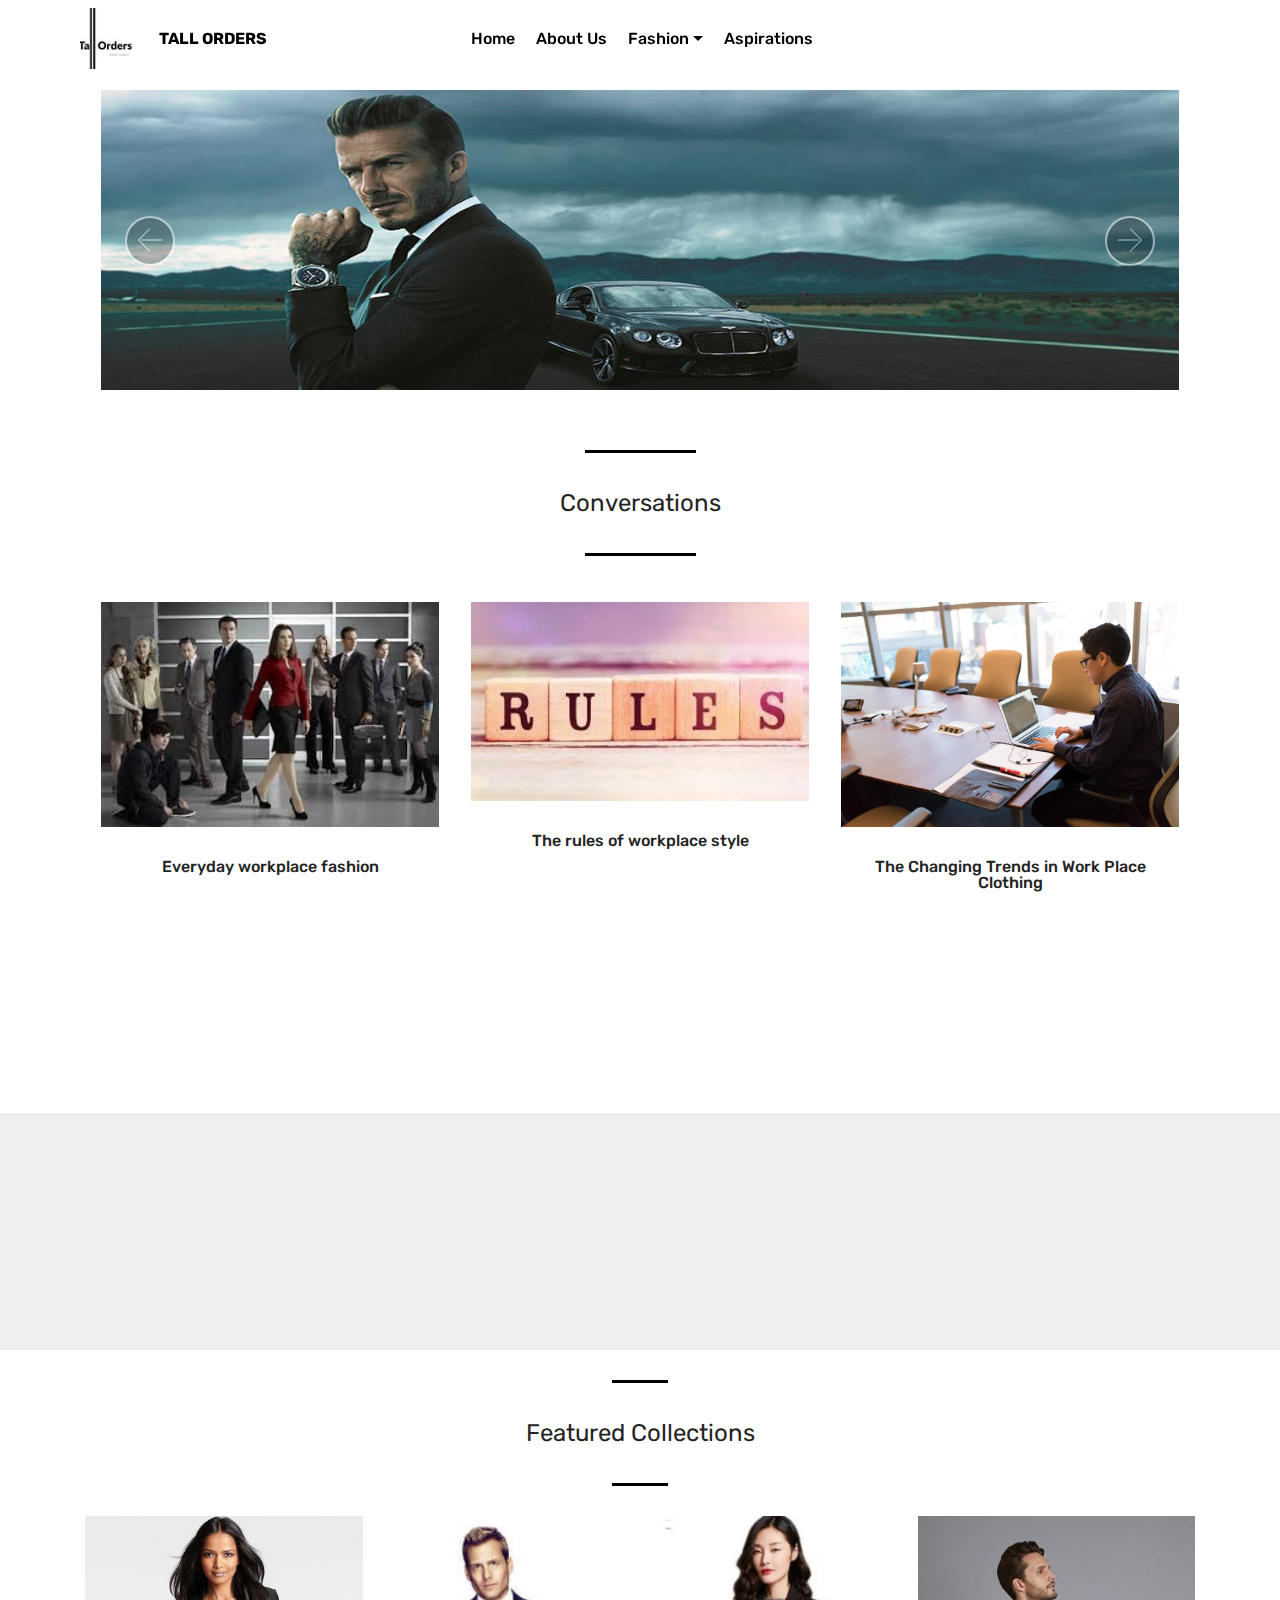
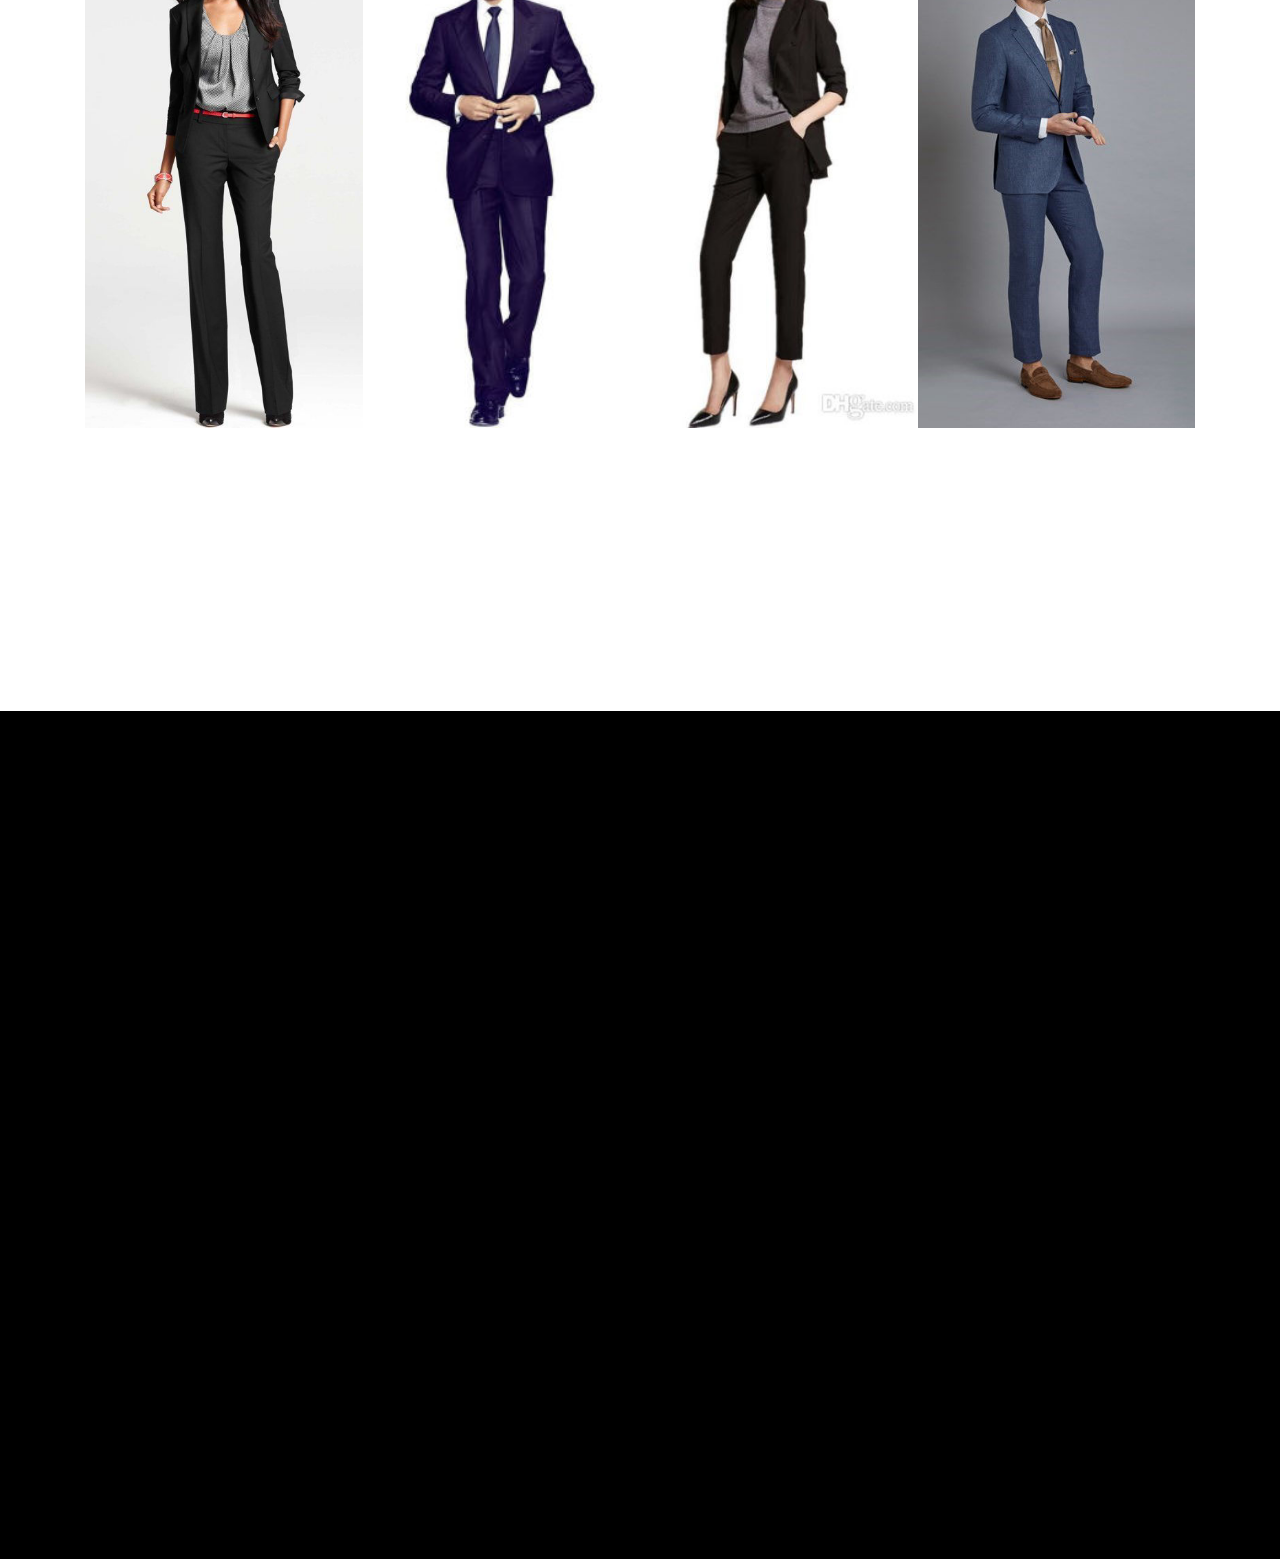
==== index.html @ 71cb971e "create github pages" ====
<!DOCTYPE html>
<html  >
<head>
  <!-- Site made with Mobirise Website Builder v4.11.4, https://mobirise.com -->
  <meta charset="UTF-8">
  <meta http-equiv="X-UA-Compatible" content="IE=edge">
  <meta name="generator" content="Mobirise v4.11.4, mobirise.com">
  <meta name="viewport" content="width=device-width, initial-scale=1, minimum-scale=1">
  <link rel="shortcut icon" href="assets/images/tall-order-logo-96x88.jpeg" type="image/x-icon">
  <meta name="description" content="">
  
  <title>Home</title>
  <link rel="stylesheet" href="assets/web/assets/mobirise-icons/mobirise-icons.css">
  <link rel="stylesheet" href="assets/bootstrap/css/bootstrap.min.css">
  <link rel="stylesheet" href="assets/bootstrap/css/bootstrap-grid.min.css">
  <link rel="stylesheet" href="assets/bootstrap/css/bootstrap-reboot.min.css">
  <link rel="stylesheet" href="assets/animatecss/animate.min.css">
  <link rel="stylesheet" href="assets/tether/tether.min.css">
  <link rel="stylesheet" href="assets/dropdown/css/style.css">
  <link rel="stylesheet" href="assets/socicon/css/styles.css">
  <link rel="stylesheet" href="assets/theme/css/style.css">
  <link rel="preload" as="style" href="assets/mobirise/css/mbr-additional.css"><link rel="stylesheet" href="assets/mobirise/css/mbr-additional.css" type="text/css">
  
  
  
</head>
<body>
  <section class="menu cid-rIKw7yDlgE" once="menu" id="menu2-1">

    

    <nav class="navbar navbar-expand beta-menu navbar-dropdown align-items-center navbar-fixed-top navbar-toggleable-sm bg-color transparent">
        <button class="navbar-toggler navbar-toggler-right" type="button" data-toggle="collapse" data-target="#navbarSupportedContent" aria-controls="navbarSupportedContent" aria-expanded="false" aria-label="Toggle navigation">
            <div class="hamburger">
                <span></span>
                <span></span>
                <span></span>
                <span></span>
            </div>
        </button>
        <div class="menu-logo">
            <div class="navbar-brand">
                <span class="navbar-logo">
                    <a href="#top">
                        <img src="assets/images/tall-order-logo-96x88.jpeg" alt="Mobirise" title="" style="height: 3.8rem;">
                    </a>
                </span>
                <span class="navbar-caption-wrap"><a class="navbar-caption text-black display-4" href="https://mobirise.co">TALL ORDERS &nbsp; &nbsp; &nbsp; &nbsp; &nbsp; &nbsp; &nbsp; &nbsp; &nbsp; &nbsp;</a></span>
            </div>
        </div>
        <div class="collapse navbar-collapse" id="navbarSupportedContent">
            <ul class="navbar-nav nav-dropdown nav-right" data-app-modern-menu="true"><li class="nav-item">
                    <a class="nav-link link text-black display-4" href="#top">Home</a>
                </li><li class="nav-item"><a class="nav-link link text-black display-4" href="page1.html#content9-k">About Us</a></li><li class="nav-item dropdown"><a class="nav-link link text-black dropdown-toggle display-4" href="https://mobirise.co" data-toggle="dropdown-submenu" aria-expanded="false">Fashion</a><div class="dropdown-menu"><a class="text-black dropdown-item display-4" href="page2.html#slider2-p">Fashion - Men</a><a class="text-black dropdown-item display-4" href="page3.html#slider2-t" aria-expanded="false">Fashion - Women</a></div></li><li class="nav-item">
                    <a class="nav-link link text-black display-4" href="page4.html#content9-12">Aspirations</a>
                </li><li class="nav-item"><a class="nav-link link text-black display-4" href="https://mobirise.co">&nbsp; &nbsp; &nbsp; &nbsp; &nbsp; &nbsp; &nbsp; &nbsp; &nbsp; &nbsp; &nbsp; &nbsp; &nbsp; &nbsp; &nbsp; &nbsp; &nbsp; &nbsp; &nbsp; &nbsp; &nbsp; &nbsp; &nbsp; &nbsp; &nbsp; &nbsp; &nbsp; &nbsp; &nbsp; &nbsp; &nbsp; &nbsp; &nbsp; &nbsp; &nbsp; &nbsp; &nbsp; &nbsp; &nbsp; &nbsp; &nbsp; &nbsp; &nbsp; &nbsp; &nbsp;</a></li></ul>
            
        </div>
    </nav>
</section>

<section class="engine"><a href="https://mobirise.info/c">site builder</a></section><section class="carousel slide cid-rILiSHDnQ4" data-interval="false" id="slider2-10">

    
    <div class="container content-slider">
        <div class="content-slider-wrap">
            <div><div class="mbr-slider slide carousel" data-pause="true" data-keyboard="false" data-ride="false" data-interval="false"><div class="carousel-inner" role="listbox"><div class="carousel-item slider-fullscreen-image" data-bg-video-slide="false" style="background-image: url(assets/images/hp-1-1341x373.png);"><div class="container container-slide"><div class="image_wrapper"><img src="assets/images/hp-1-1341x373.png" alt="" title=""><div class="carousel-caption justify-content-center"><div class="col-10 align-center"></div></div></div></div></div><div class="carousel-item slider-fullscreen-image active" data-bg-video-slide="false" style="background-image: url(assets/images/man-slider02-1341x373.jpg);"><div class="container container-slide"><div class="image_wrapper"><img src="assets/images/man-slider02-1341x373.jpg" alt="" title=""><div class="carousel-caption justify-content-center"><div class="col-10 align-center"></div></div></div></div></div></div><a data-app-prevent-settings="" class="carousel-control carousel-control-prev" role="button" data-slide="prev" href="#slider2-10"><span aria-hidden="true" class="mbri-left mbr-iconfont"></span><span class="sr-only">Previous</span></a><a data-app-prevent-settings="" class="carousel-control carousel-control-next" role="button" data-slide="next" href="#slider2-10"><span aria-hidden="true" class="mbri-right mbr-iconfont"></span><span class="sr-only">Next</span></a></div></div> 
        </div>
    </div>
</section>

<section class="mbr-section article content9 cid-rIKB6gBzVQ" id="content9-6">
    
     

    <div class="container">
        <div class="inner-container" style="width: 100%;">
            <hr class="line" style="width: 10%;">
            <div class="section-text align-center mbr-fonts-style display-5">Conversations</div>
            <hr class="line" style="width: 10%;">
        </div>
        </div>
</section>

<section class="features3 cid-rIKBbPxcTp" id="features3-7">

    

    
    <div class="container">
        <div class="media-container-row">
            <div class="card p-3 col-12 col-md-6 col-lg-4">
                <div class="card-wrapper">
                    <div class="card-img">
                        <img src="assets/images/artile-1-275x183.jpg" alt="Mobirise" title="">
                    </div>
                    <div class="card-box">
                        <h4 class="card-title mbr-fonts-style display-7">Everyday workplace fashion</h4>
                        
                    </div>
                    <div class="mbr-section-btn text-center"><a href="https://www.bworldonline.com/everyday-workplace-fashion/" class="btn btn-black-outline display-4" target="_blank">Read Article</a></div>
                </div>
            </div>

            <div class="card p-3 col-12 col-md-6 col-lg-4">
                <div class="card-wrapper">
                    <div class="card-img">
                        <img src="assets/images/artile-2-299x168.jpeg" alt="Mobirise" title="">
                    </div>
                    <div class="card-box">
                        <h4 class="card-title mbr-fonts-style display-7">The rules of workplace style</h4>
                        
                    </div>
                    <div class="mbr-section-btn text-center"><a href="https://www.monster.com/career-advice/article/the-rules-of-workplace-style-hot-jobs" class="btn btn-black-outline display-4" target="_blank">
                            Read Article</a></div>
                </div>
            </div>

            <div class="card p-3 col-12 col-md-6 col-lg-4">
                <div class="card-wrapper">
                    <div class="card-img">
                        <img src="assets/images/background3.jpg" alt="Mobirise">
                    </div>
                    <div class="card-box">
                        <h4 class="card-title mbr-fonts-style display-7">The Changing Trends in Work Place Clothing</h4>
                        
                    </div>
                    <div class="mbr-section-btn text-center"><a href="https://www.entrepreneur.com/article/286106" class="btn btn-black-outline display-4" target="_blank">
                            Read Article</a></div>
                </div>
            </div>

            
        </div>
    </div>
</section>

<section class="mbr-section form3 cid-rIKBngK4N8" id="form3-8">

    

    

    <div class="container">
        <div class="row justify-content-center">
            <div class="title col-12 col-lg-8">
                
                <h3 class="mbr-section-subtitle align-center pb-5 mbr-light mbr-fonts-style display-2"><em>
                    Sign Up for The Newsletter</em></h3>
            </div>
        </div>

        <div class="row py-2 justify-content-center">
            <div class="col-12 col-lg-6  col-md-8 " data-form-type="formoid">
                <!---Formbuilder Form--->
                <form action="https://mobirise.com/" method="POST" class="mbr-form form-with-styler" data-form-title="Mobirise Form"><input type="hidden" name="email" data-form-email="true" value="Z8dFje5evcBpNA0QidhiIZXsNnOatFZmK2UQGdEDnY+BDipxuLC2+rTX27tOBhOfR4jh0MApdKMZzecohSb4bfeuUGRaghuJqqM0zZjY0FDLGqR7ehz2AtyMbSOm+PKd">
                    <div class="row">
                        <div hidden="hidden" data-form-alert="" class="alert alert-success col-12">Thanks for filling out the form!</div>
                        <div hidden="hidden" data-form-alert-danger="" class="alert alert-danger col-12">
                        </div>
                    </div>
                    <div class="dragArea row">
                        <div class="form-group col" data-for="email">
                            <input type="email" name="email" placeholder="Email" data-form-field="Email" required="required" class="form-control display-7" id="email-form3-8">
                        </div>
                        <div class="col-auto input-group-btn"><button type="submit" class="btn  btn-info display-4">SUBSCRIBE</button></div>
                    </div>
                </form><!---Formbuilder Form--->
            </div>
        </div>
    </div>
</section>

<section class="mbr-section article content9 cid-rIKO69Scqu" id="content9-d">
    
     

    <div class="container">
        <div class="inner-container" style="width: 50%;">
            <hr class="line" style="width: 10%;">
            <div class="section-text align-center mbr-fonts-style display-5">Featured Collections</div>
            <hr class="line" style="width: 10%;">
        </div>
        </div>
</section>

<section class="mbr-gallery gallery5 cid-rIKCN0uLYF" id="gallery5-a">

    

    

    <div class="container">
        
        
        <div class="row" id="gallery" data-toggle="modal" data-target="#carouselModal">
            <div class="col-sm-6 col-md-4 col-lg-3 item gallery-image">
                <div class="item-wrapper">
                    <img class="w-100" src="assets/images/1-404x746.jpg" alt="" data-target="#mbrCarousel" data-slide-to="0" title="">
                </div>
            </div>
            <div class="col-sm-6 col-md-4 col-lg-3 item gallery-image">
                <div class="item-wrapper">
                    <img class="w-100" src="assets/images/5-556x417.jpg" alt="" data-target="#mbrCarousel" data-slide-to="1" title="">
                </div>
            </div>
            <div class="col-sm-6 col-md-4 col-lg-3 item gallery-image">
                <div class="item-wrapper">
                    <img class="w-100" src="assets/images/2-556x556.jpg" alt="" data-target="#mbrCarousel" data-slide-to="2" title="">
                </div>
            </div>
            <div class="col-sm-6 col-md-4 col-lg-3 item gallery-image">
                <div class="item-wrapper">
                    <img class="w-100" src="assets/images/6-500x650.jpg" alt="" data-target="#mbrCarousel" data-slide-to="3" title="">
                </div>
            </div>
        </div>

        <div class="modal mbr-slider fade" id="carouselModal" tabindex="-1" role="dialog" aria-hidden="true">
            <div class="modal-dialog" role="document">
                <div class="modal-content">
                    <div class="modal-body">
                        <div id="mbrCarousel" class="carousel slide" data-ride="carousel">
                            <div class="carousel-inner">
                                <div class="carousel-item active">
                                    <img class="d-block w-100" src="assets/images/background1.jpg" alt="">
                                </div>
                                <div class="carousel-item">
                                    <img class="d-block w-100" src="assets/images/background2.jpg" alt="">
                                </div>
                                <div class="carousel-item">
                                    <img class="d-block w-100" src="assets/images/background3.jpg" alt="">
                                </div>
                                <div class="carousel-item">
                                    <img class="d-block w-100" src="assets/images/background4.jpg" alt="">
                                </div>
                            </div>
                            <ol class="carousel-indicators">
                                <li data-target="#mbrCarousel" data-slide-to="0" class="active"></li>
                                <li data-target="#mbrCarousel" data-slide-to="1"></li>
                                <li data-target="#mbrCarousel" data-slide-to="2"></li>
                                <li data-target="#mbrCarousel" data-slide-to="3"></li>
                            </ol>
                            <a role="button" href="" class="close" data-dismiss="modal" aria-label="Close">
                            </a>
                            <a class="carousel-control-prev carousel-control" href="#mbrCarousel" role="button" data-slide="prev">
                                <span class="mbri-left mbr-iconfont" aria-hidden="true"></span>
                                <span class="sr-only">Previous</span>
                            </a>
                            <a class="carousel-control-next carousel-control" href="#mbrCarousel" role="button" data-slide="next">
                                <span class="mbri-right mbr-iconfont" aria-hidden="true"></span>
                                <span class="sr-only">Next</span>
                            </a>
                        </div>
                    </div>
                </div>
            </div>
        </div>
    </div>
</section>

<section class="mbr-section content4 cid-rIKPwlikcO" id="content4-e">

    

    <div class="container">
        <div class="media-container-row">
            <div class="title col-12 col-md-8">
                <h2 class="align-center pb-3 mbr-fonts-style display-2">Tall Orders</h2>
                <h3 class="mbr-section-subtitle align-center mbr-light mbr-fonts-style display-7">We are an established fashion brand that focuses on helping people feel taller, no matter what your current height is. Our products include hand-made shoes with subtle lifts and heels, flared jeans and maxi skirts, trousers with vertical stripes, tailored and fitted clothing. Our look is sleek, professional and practical like that of a leader.</h3>
                
            </div>
        </div>
    </div>
</section>

<section class="footer3 cid-rIKDKxsA6e" id="footer3-c">

    

    

    <div class="container">
        <div class="media-container-row content">
            <div class="col-md-2 col-sm-4">
                <div class="mb-3 img-logo">
                    <a href="#top">
                         <img src="assets/images/tall-order-logo-192x176.jpg" alt="Mobirise" title="">
                    </a>
                </div>
                <p class="mbr-fonts-style foot-logo display-7">Tall Orders</p>
            </div>
            <div class="col-md-3 col-sm-4">
                <p class="mb-4 mbr-fonts-style foot-title display-7">LOCATIONS</p>
                <p class="mbr-text mbr-links-column mbr-fonts-style display-4"><strong><u>
                    Morocco Mall</u>
<br></strong><em>Address:</em> Angle Boulevard Sidi Abderrahmane, Boulevard de Biarritz, Casablanca, Morocco
<br><em>Phone:</em> +212 5290-25200
<br><a href="#" class="text-black"><br></a><strong><u>Casablanca Mohammed V International Airport 
<br></u></strong><em>Address:</em>
Casa-Oasis, Nouasseur, 8101 Casablanca, Morocco
<br><em>Phone:&nbsp;</em>+212 5225-39040
<br>
<br><strong><u>Centro Comercial Borj Fez
<br></u></strong><em>Address:</em> Boulevard Allal El Fassi, Fes 30050, Morocco
<br><em>Phone: </em>+212 5356-20492
<br>
<br><strong><u>Menara Mall, Marrakesh
<br></u></strong><em>Address:</em> angle Avenue Prince Moulay Rachid et، Boulevard Mohamed VI, Marrakesh 40000, Morocco
<br><em>Phone:</em> +212 5243-51050
<br></p>
            </div>
            <div class="col-md-3 col-sm-4">
                <p class="mb-4 mbr-fonts-style foot-title display-7">
                    CATEGORIES
                </p>
                <p class="mbr-text mbr-fonts-style mbr-links-column display-7"><a href="page1.html#content9-k" class="text-white">About Us</a>&nbsp;<br><a href="page2.html#slider2-p" class="text-white">Fashion - Men</a><br><a href="page3.html#slider2-t" class="text-white">Fashion - Women</a><br><a href="page4.html#form1-x" class="text-white">Aspirations</a><br><em><a href="page1.html#form1-z" class="text-white">Contact &nbsp;Us</a></em></p>
            </div>
            <div class="col-md-4 col-sm-12">
                <p class="mb-4 mbr-fonts-style foot-title display-7">
                    SUBSCRIBE
                </p>
                <p class="mbr-text form-text mbr-fonts-style display-7">
                    Get monthly updates and free resources.
                </p>
                <div class="media-container-column" data-form-type="formoid">
                    <!---Formbuilder Form--->
                    <form action="https://mobirise.com/" method="POST" class="mbr-form form-with-styler" data-form-title="Mobirise Form"><input type="hidden" name="email" data-form-email="true" value="ASKTYOOScxszV5yIKRFVGlmuuZFEpXeKxNLzKZc0YQD2lC00gKNXqGCLICHYnZVO/XOjvfZr8iaLny8cGtmpJYOy5Jr090LZtx/DR1xAsKjvGgDcu5SHzMXzba8FngRm">
                        <div class="row form-inline justify-content-center">
                            <div hidden="hidden" data-form-alert="" class="alert alert-success col-12">Thanks for filling out the form!</div>
                            <div hidden="hidden" data-form-alert-danger="" class="alert alert-danger col-12">
                            </div>
                        </div>
                        <div class="dragArea row form-inline justify-content-center">
                            <div class="col-auto form-group " data-for="email">
                                <input type="email" name="email" placeholder="Email" data-form-field="Email" required="required" class="form-control input-sm input-inverse my-2 display-7" id="email-footer3-c">
                            </div>
                            <div class="col-auto input-group-btn  m-2"><button type="submit" class="btn m-0 btn-warning-outline display-4">Subscribe</button></div>
                        </div>
                    </form><!---Formbuilder Form--->
                </div>

            </div>
        </div>
        <div class="footer-lower">
            <div class="media-container-row">
                <div class="col-sm-12">
                    <hr>
                </div>
            </div>
            <div class="media-container-row">
                <div class="col-sm-6 copyright">
                    <p class="mbr-text mbr-fonts-style display-7">
                        © Copyright 2019 Tall Orders - All Rights Reserved
                    </p>
                </div>
                <div class="col-md-6">
                    <div class="social-list align-right">
                        <div class="soc-item">
                            <a href="https://twitter.com/ntsakolb" target="_blank">
                                <span class="mbr-iconfont mbr-iconfont-social socicon-twitter socicon" style="color: rgb(255, 255, 255); fill: rgb(255, 255, 255);"></span>
                            </a>
                        </div>
                        <div class="soc-item">
                            <a href="https://za.pinterest.com/ntsakob/" target="_blank">
                                <span class="mbr-iconfont mbr-iconfont-social socicon-pinterest socicon" style="color: rgb(255, 255, 255); fill: rgb(255, 255, 255);"></span>
                            </a>
                        </div>
                        <div class="soc-item">
                            <a href="https://www.instagram.com/ntsakolb/" target="_blank">
                                <span class="mbr-iconfont mbr-iconfont-social socicon-instagram socicon" style="color: rgb(255, 255, 255); fill: rgb(255, 255, 255);"></span>
                            </a>
                        </div>
                        <div class="soc-item">
                            <a href="https://web.facebook.com/ntsako.lowane.5?_rdc=1&_rdr" target="_blank">
                                <span class="mbr-iconfont mbr-iconfont-social socicon-facebook socicon" style="color: rgb(255, 255, 255); fill: rgb(255, 255, 255);"></span>
                            </a>
                        </div>
                        
                        
                    </div>
                </div>
            </div>
        </div>
    </div>
</section>


  <script src="assets/web/assets/jquery/jquery.min.js"></script>
  <script src="assets/popper/popper.min.js"></script>
  <script src="assets/bootstrap/js/bootstrap.min.js"></script>
  <script src="assets/smoothscroll/smooth-scroll.js"></script>
  <script src="assets/vimeoplayer/jquery.mb.vimeo_player.js"></script>
  <script src="assets/tether/tether.min.js"></script>
  <script src="assets/bootstrapcarouselswipe/bootstrap-carousel-swipe.js"></script>
  <script src="assets/ytplayer/jquery.mb.ytplayer.min.js"></script>
  <script src="assets/viewportchecker/jquery.viewportchecker.js"></script>
  <script src="assets/dropdown/js/nav-dropdown.js"></script>
  <script src="assets/dropdown/js/navbar-dropdown.js"></script>
  <script src="assets/touchswipe/jquery.touch-swipe.min.js"></script>
  <script src="assets/theme/js/script.js"></script>
  <script src="assets/formoid/formoid.min.js"></script>
  <script src="assets/slidervideo/script.js"></script>
  
  
  <input name="animation" type="hidden">
  </body>
</html>
---- assets/web/assets/mobirise-icons/mobirise-icons.css ----
@font-face {
  font-family: 'MobiriseIcons';
  src:  url('mobirise-icons.eot?spat4u');
  src:  url('mobirise-icons.eot?spat4u#iefix') format('embedded-opentype'),
    url('mobirise-icons.ttf?spat4u') format('truetype'),
    url('mobirise-icons.woff?spat4u') format('woff'),
    url('mobirise-icons.svg?spat4u#MobiriseIcons') format('svg');
  font-weight: normal;
  font-style: normal;
  font-display: swap;
}

[class^="mbri-"], [class*=" mbri-"] {
  /* use !important to prevent issues with browser extensions that change fonts */
  font-family: MobiriseIcons !important;
  speak: none;
  font-style: normal;
  font-weight: normal;
  font-variant: normal;
  text-transform: none;
  line-height: 1;

  /* Better Font Rendering =========== */
  -webkit-font-smoothing: antialiased;
  -moz-osx-font-smoothing: grayscale;
}

.mbri-add-submenu:before {
  content: "\e900";
}
.mbri-alert:before {
  content: "\e901";
}
.mbri-align-center:before {
  content: "\e902";
}
.mbri-align-justify:before {
  content: "\e903";
}
.mbri-align-left:before {
  content: "\e904";
}
.mbri-align-right:before {
  content: "\e905";
}
.mbri-android:before {
  content: "\e906";
}
.mbri-apple:before {
  content: "\e907";
}
.mbri-arrow-down:before {
  content: "\e908";
}
.mbri-arrow-next:before {
  content: "\e909";
}
.mbri-arrow-prev:before {
  content: "\e90a";
}
.mbri-arrow-up:before {
  content: "\e90b";
}
.mbri-bold:before {
  content: "\e90c";
}
.mbri-bookmark:before {
  content: "\e90d";
}
.mbri-bootstrap:before {
  content: "\e90e";
}
.mbri-briefcase:before {
  content: "\e90f";
}
.mbri-browse:before {
  content: "\e910";
}
.mbri-bulleted-list:before {
  content: "\e911";
}
.mbri-calendar:before {
  content: "\e912";
}
.mbri-camera:before {
  content: "\e913";
}
.mbri-cart-add:before {
  content: "\e914";
}
.mbri-cart-full:before {
  content: "\e915";
}
.mbri-cash:before {
  content: "\e916";
}
.mbri-change-style:before {
  content: "\e917";
}
.mbri-chat:before {
  content: "\e918";
}
.mbri-clock:before {
  content: "\e919";
}
.mbri-close:before {
  content: "\e91a";
}
.mbri-cloud:before {
  content: "\e91b";
}
.mbri-code:before {
  content: "\e91c";
}
.mbri-contact-form:before {
  content: "\e91d";
}
.mbri-credit-card:before {
  content: "\e91e";
}
.mbri-cursor-click:before {
  content: "\e91f";
}
.mbri-cust-feedback:before {
  content: "\e920";
}
.mbri-database:before {
  content: "\e921";
}
.mbri-delivery:before {
  content: "\e922";
}
.mbri-desktop:before {
  content: "\e923";
}
.mbri-devices:before {
  content: "\e924";
}
.mbri-down:before {
  content: "\e925";
}
.mbri-download:before {
  content: "\e989";
}
.mbri-drag-n-drop:before {
  content: "\e927";
}
.mbri-drag-n-drop2:before {
  content: "\e928";
}
.mbri-edit:before {
  content: "\e929";
}
.mbri-edit2:before {
  content: "\e92a";
}
.mbri-error:before {
  content: "\e92b";
}
.mbri-extension:before {
  content: "\e92c";
}
.mbri-features:before {
  content: "\e92d";
}
.mbri-file:before {
  content: "\e92e";
}
.mbri-flag:before {
  content: "\e92f";
}
.mbri-folder:before {
  content: "\e930";
}
.mbri-gift:before {
  content: "\e931";
}
.mbri-github:before {
  content: "\e932";
}
.mbri-globe:before {
  content: "\e933";
}
.mbri-globe-2:before {
  content: "\e934";
}
.mbri-growing-chart:before {
  content: "\e935";
}
.mbri-hearth:before {
  content: "\e936";
}
.mbri-help:before {
  content: "\e937";
}
.mbri-home:before {
  content: "\e938";
}
.mbri-hot-cup:before {
  content: "\e939";
}
.mbri-idea:before {
  content: "\e93a";
}
.mbri-image-gallery:before {
  content: "\e93b";
}
.mbri-image-slider:before {
  content: "\e93c";
}
.mbri-info:before {
  content: "\e93d";
}
.mbri-italic:before {
  content: "\e93e";
}
.mbri-key:before {
  content: "\e93f";
}
.mbri-laptop:before {
  content: "\e940";
}
.mbri-layers:before {
  content: "\e941";
}
.mbri-left-right:before {
  content: "\e942";
}
.mbri-left:before {
  content: "\e943";
}
.mbri-letter:before {
  content: "\e944";
}
.mbri-like:before {
  content: "\e945";
}
.mbri-link:before {
  content: "\e946";
}
.mbri-lock:before {
  content: "\e947";
}
.mbri-login:before {
  content: "\e948";
}
.mbri-logout:before {
  content: "\e949";
}
.mbri-magic-stick:before {
  content: "\e94a";
}
.mbri-map-pin:before {
  content: "\e94b";
}
.mbri-menu:before {
  content: "\e94c";
}
.mbri-mobile:before {
  content: "\e94d";
}
.mbri-mobile2:before {
  content: "\e94e";
}
.mbri-mobirise:before {
  content: "\e94f";
}
.mbri-more-horizontal:before {
  content: "\e950";
}
.mbri-more-vertical:before {
  content: "\e951";
}
.mbri-music:before {
  content: "\e952";
}
.mbri-new-file:before {
  content: "\e953";
}
.mbri-numbered-list:before {
  content: "\e954";
}
.mbri-opened-folder:before {
  content: "\e955";
}
.mbri-pages:before {
  content: "\e956";
}
.mbri-paper-plane:before {
  content: "\e957";
}
.mbri-paperclip:before {
  content: "\e958";
}
.mbri-photo:before {
  content: "\e959";
}
.mbri-photos:before {
  content: "\e95a";
}
.mbri-pin:before {
  content: "\e95b";
}
.mbri-play:before {
  content: "\e95c";
}
.mbri-plus:before {
  content: "\e95d";
}
.mbri-preview:before {
  content: "\e95e";
}
.mbri-print:before {
  content: "\e95f";
}
.mbri-protect:before {
  content: "\e960";
}
.mbri-question:before {
  content: "\e961";
}
.mbri-quote-left:before {
  content: "\e962";
}
.mbri-quote-right:before {
  content: "\e963";
}
.mbri-refresh:before {
  content: "\e964";
}
.mbri-responsive:before {
  content: "\e965";
}
.mbri-right:before {
  content: "\e966";
}
.mbri-rocket:before {
  content: "\e967";
}
.mbri-sad-face:before {
  content: "\e968";
}
.mbri-sale:before {
  content: "\e969";
}
.mbri-save:before {
  content: "\e96a";
}
.mbri-search:before {
  content: "\e96b";
}
.mbri-setting:before {
  content: "\e96c";
}
.mbri-setting2:before {
  content: "\e96d";
}
.mbri-setting3:before {
  content: "\e96e";
}
.mbri-share:before {
  content: "\e96f";
}
.mbri-shopping-bag:before {
  content: "\e970";
}
.mbri-shopping-basket:before {
  content: "\e971";
}
.mbri-shopping-cart:before {
  content: "\e972";
}
.mbri-sites:before {
  content: "\e973";
}
.mbri-smile-face:before {
  content: "\e974";
}
.mbri-speed:before {
  content: "\e975";
}
.mbri-star:before {
  content: "\e976";
}
.mbri-success:before {
  content: "\e977";
}
.mbri-sun:before {
  content: "\e978";
}
.mbri-sun2:before {
  content: "\e979";
}
.mbri-tablet:before {
  content: "\e97a";
}
.mbri-tablet-vertical:before {
  content: "\e97b";
}
.mbri-target:before {
  content: "\e97c";
}
.mbri-timer:before {
  content: "\e97d";
}
.mbri-to-ftp:before {
  content: "\e97e";
}
.mbri-to-local-drive:before {
  content: "\e97f";
}
.mbri-touch-swipe:before {
  content: "\e980";
}
.mbri-touch:before {
  content: "\e981";
}
.mbri-trash:before {
  content: "\e982";
}
.mbri-underline:before {
  content: "\e983";
}
.mbri-unlink:before {
  content: "\e984";
}
.mbri-unlock:before {
  content: "\e985";
}
.mbri-up-down:before {
  content: "\e986";
}
.mbri-up:before {
  content: "\e987";
}
.mbri-update:before {
  content: "\e988";
}
.mbri-upload:before {
 content: "\e926"; 
}
.mbri-user:before {
  content: "\e98a";
}
.mbri-user2:before {
  content: "\e98b";
}
.mbri-users:before {
  content: "\e98c";
}
.mbri-video:before {
  content: "\e98d";
}
.mbri-video-play:before {
  content: "\e98e";
}
.mbri-watch:before {
  content: "\e98f";
}
.mbri-website-theme:before {
  content: "\e990";
}
.mbri-wifi:before {
  content: "\e991";
}
.mbri-windows:before {
  content: "\e992";
}
.mbri-zoom-out:before {
  content: "\e993";
}
.mbri-redo:before {
  content: "\e994";
}
.mbri-undo:before {
  content: "\e995";
}
---- assets/dropdown/css/style.css ----
.navbar-dropdown {
  left: 0;
  padding: 0;
  position: absolute;
  right: 0;
  top: 0;
  transition: all 0.45s ease;
  z-index: 1030;
  background: #282828; }
  .navbar-dropdown .navbar-logo {
    margin-right: 0.8rem;
    transition: margin 0.3s ease-in-out;
    vertical-align: middle; }
    .navbar-dropdown .navbar-logo img {
      height: 3.125rem;
      transition: all 0.3s ease-in-out; }
    .navbar-dropdown .navbar-logo.mbr-iconfont {
      font-size: 3.125rem;
      line-height: 3.125rem; }
  .navbar-dropdown .navbar-caption {
    font-weight: 700;
    white-space: normal;
    vertical-align: -4px;
    line-height: 3.125rem !important; }
    .navbar-dropdown .navbar-caption, .navbar-dropdown .navbar-caption:hover {
      color: inherit;
      text-decoration: none; }
  .navbar-dropdown .mbr-iconfont + .navbar-caption {
    vertical-align: -1px; }
  .navbar-dropdown.navbar-fixed-top {
    position: fixed; }
  .navbar-dropdown .navbar-brand span {
    vertical-align: -4px; }
  .navbar-dropdown.bg-color.transparent {
    background: none; }
  .navbar-dropdown.navbar-short .navbar-brand {
    padding: 0.625rem 0; }
    .navbar-dropdown.navbar-short .navbar-brand span {
      vertical-align: -1px; }
  .navbar-dropdown.navbar-short .navbar-caption {
    line-height: 2.375rem !important;
    vertical-align: -2px; }
  .navbar-dropdown.navbar-short .navbar-logo {
    margin-right: 0.5rem; }
    .navbar-dropdown.navbar-short .navbar-logo img {
      height: 2.375rem; }
    .navbar-dropdown.navbar-short .navbar-logo.mbr-iconfont {
      font-size: 2.375rem;
      line-height: 2.375rem; }
  .navbar-dropdown.navbar-short .mbr-table-cell {
    height: 3.625rem; }
  .navbar-dropdown .navbar-close {
    left: 0.6875rem;
    position: fixed;
    top: 0.75rem;
    z-index: 1000; }
  .navbar-dropdown .hamburger-icon {
    content: "";
    display: inline-block;
    vertical-align: middle;
    width: 16px;
    -webkit-box-shadow: 0 -6px 0 1px #282828,0 0 0 1px #282828,0 6px 0 1px #282828;
    -moz-box-shadow: 0 -6px 0 1px #282828,0 0 0 1px #282828,0 6px 0 1px #282828;
    box-shadow: 0 -6px 0 1px #282828,0 0 0 1px #282828,0 6px 0 1px #282828; }

.dropdown-menu .dropdown-toggle[data-toggle="dropdown-submenu"]::after {
  border-bottom: 0.35em solid transparent;
  border-left: 0.35em solid;
  border-right: 0;
  border-top: 0.35em solid transparent;
  margin-left: 0.3rem; }

.dropdown-menu .dropdown-item:focus {
  outline: 0; }

.nav-dropdown {
  font-size: 0.75rem;
  font-weight: 500;
  height: auto !important; }
  .nav-dropdown .nav-btn {
    padding-left: 1rem; }
  .nav-dropdown .link {
    margin: .667em 1.667em;
    font-weight: 500;
    padding: 0;
    transition: color .2s ease-in-out; }
    .nav-dropdown .link.dropdown-toggle {
      margin-right: 2.583em; }
      .nav-dropdown .link.dropdown-toggle::after {
        margin-left: .25rem;
        border-top: 0.35em solid;
        border-right: 0.35em solid transparent;
        border-left: 0.35em solid transparent;
        border-bottom: 0; }
      .nav-dropdown .link.dropdown-toggle[aria-expanded="true"] {
        margin: 0;
        padding: 0.667em 3.263em  0.667em 1.667em; }
  .nav-dropdown .link::after,
  .nav-dropdown .dropdown-item::after {
    color: inherit; }
  .nav-dropdown .btn {
    font-size: 0.75rem;
    font-weight: 700;
    letter-spacing: 0;
    margin-bottom: 0;
    padding-left: 1.25rem;
    padding-right: 1.25rem; }
  .nav-dropdown .dropdown-menu {
    border-radius: 0;
    border: 0;
    left: 0;
    margin: 0;
    padding-bottom: 1.25rem;
    padding-top: 1.25rem;
    position: relative; }
  .nav-dropdown .dropdown-submenu {
    margin-left: 0.125rem;
    top: 0; }
  .nav-dropdown .dropdown-item {
    font-weight: 500;
    line-height: 2;
    padding: 0.3846em 4.615em 0.3846em 1.5385em;
    position: relative;
    transition: color .2s ease-in-out, background-color .2s ease-in-out; }
    .nav-dropdown .dropdown-item::after {
      margin-top: -0.3077em;
      position: absolute;
      right: 1.1538em;
      top: 50%; }
    .nav-dropdown .dropdown-item:focus, .nav-dropdown .dropdown-item:hover {
      background: none; }

@media (max-width: 767px) {
  .nav-dropdown.navbar-toggleable-sm {
    bottom: 0;
    display: none;
    left: 0;
    overflow-x: hidden;
    position: fixed;
    top: 0;
    transform: translateX(-100%);
    -ms-transform: translateX(-100%);
    -webkit-transform: translateX(-100%);
    width: 18.75rem;
    z-index: 999; } }
.nav-dropdown.navbar-toggleable-xl {
  bottom: 0;
  display: none;
  left: 0;
  overflow-x: hidden;
  position: fixed;
  top: 0;
  transform: translateX(-100%);
  -ms-transform: translateX(-100%);
  -webkit-transform: translateX(-100%);
  width: 18.75rem;
  z-index: 999; }

.nav-dropdown-sm {
  display: block !important;
  overflow-x: hidden;
  overflow: auto;
  padding-top: 3.875rem; }
  .nav-dropdown-sm::after {
    content: "";
    display: block;
    height: 3rem;
    width: 100%; }
  .nav-dropdown-sm.collapse.in ~ .navbar-close {
    display: block !important; }
  .nav-dropdown-sm.collapsing, .nav-dropdown-sm.collapse.in {
    transform: translateX(0);
    -ms-transform: translateX(0);
    -webkit-transform: translateX(0);
    transition: all 0.25s ease-out;
    -webkit-transition: all 0.25s ease-out;
    background: #282828; }
  .nav-dropdown-sm.collapsing[aria-expanded="false"] {
    transform: translateX(-100%);
    -ms-transform: translateX(-100%);
    -webkit-transform: translateX(-100%); }
  .nav-dropdown-sm .nav-item {
    display: block;
    margin-left: 0 !important;
    padding-left: 0; }
  .nav-dropdown-sm .link,
  .nav-dropdown-sm .dropdown-item {
    border-top: 1px dotted rgba(255, 255, 255, 0.1);
    font-size: 0.8125rem;
    line-height: 1.6;
    margin: 0 !important;
    padding: 0.875rem 2.4rem 0.875rem 1.5625rem !important;
    position: relative;
    white-space: normal; }
    .nav-dropdown-sm .link:focus, .nav-dropdown-sm .link:hover,
    .nav-dropdown-sm .dropdown-item:focus,
    .nav-dropdown-sm .dropdown-item:hover {
      background: rgba(0, 0, 0, 0.2) !important;
      color: #c0a375; }
  .nav-dropdown-sm .nav-btn {
    position: relative;
    padding: 1.5625rem 1.5625rem 0 1.5625rem; }
    .nav-dropdown-sm .nav-btn::before {
      border-top: 1px dotted rgba(255, 255, 255, 0.1);
      content: "";
      left: 0;
      position: absolute;
      top: 0;
      width: 100%; }
    .nav-dropdown-sm .nav-btn + .nav-btn {
      padding-top: 0.625rem; }
      .nav-dropdown-sm .nav-btn + .nav-btn::before {
        display: none; }
  .nav-dropdown-sm .btn {
    padding: 0.625rem 0; }
  .nav-dropdown-sm .dropdown-toggle[data-toggle="dropdown-submenu"]::after {
    margin-left: .25rem;
    border-top: 0.35em solid;
    border-right: 0.35em solid transparent;
    border-left: 0.35em solid transparent;
    border-bottom: 0; }
  .nav-dropdown-sm .dropdown-toggle[data-toggle="dropdown-submenu"][aria-expanded="true"]::after {
    border-top: 0;
    border-right: 0.35em solid transparent;
    border-left: 0.35em solid transparent;
    border-bottom: 0.35em solid; }
  .nav-dropdown-sm .dropdown-menu {
    margin: 0;
    padding: 0;
    position: relative;
    top: 0;
    left: 0;
    width: 100%;
    border: 0;
    float: none;
    border-radius: 0;
    background: none; }
  .nav-dropdown-sm .dropdown-submenu {
    left: 100%;
    margin-left: 0.125rem;
    margin-top: -1.25rem;
    top: 0; }

.navbar-toggleable-sm .nav-dropdown .dropdown-menu {
  position: absolute; }

.navbar-toggleable-sm .nav-dropdown .dropdown-submenu {
  left: 100%;
  margin-left: 0.125rem;
  margin-top: -1.25rem;
  top: 0; }

.navbar-toggleable-sm.opened .nav-dropdown .dropdown-menu {
  position: relative; }

.navbar-toggleable-sm.opened .nav-dropdown .dropdown-submenu {
  left: 0;
  margin-left: 00rem;
  margin-top: 0rem;
  top: 0; }

.is-builder .nav-dropdown.collapsing {
  transition: none !important; }

/*# sourceMappingURL=style.css.map */
---- assets/socicon/css/styles.css ----
@charset "UTF-8";

@font-face {
  font-family: "socicon";
  src:url("../fonts/socicon.eot");
  src:url("../fonts/socicon.eot?#iefix") format("embedded-opentype"),
    url("../fonts/socicon.woff") format("woff"),
    url("../fonts/socicon.ttf") format("truetype"),
    url("../fonts/socicon.svg#socicon") format("svg");
  font-weight: normal;
  font-style: normal;
  font-display:swap;
}

[data-icon]:before {
  font-family: "socicon" !important;
  content: attr(data-icon);
  font-style: normal !important;
  font-weight: normal !important;
  font-variant: normal !important;
  text-transform: none !important;
  speak: none;
  line-height: 1;
  -webkit-font-smoothing: antialiased;
  -moz-osx-font-smoothing: grayscale;
}

[class^="socicon-"]:before,
[class*=" socicon-"]:before {
  font-family: "socicon" !important;
  font-style: normal !important;
  font-weight: normal !important;
  font-variant: normal !important;
  text-transform: none !important;
  speak: none;
  line-height: 1;
  -webkit-font-smoothing: antialiased;
  -moz-osx-font-smoothing: grayscale;
}

.socicon-modelmayhem:before {
  content: "\e000";
}
.socicon-mixcloud:before {
  content: "\e001";
}
.socicon-drupal:before {
  content: "\e002";
}
.socicon-swarm:before {
  content: "\e003";
}
.socicon-istock:before {
  content: "\e004";
}
.socicon-yammer:before {
  content: "\e005";
}
.socicon-ello:before {
  content: "\e006";
}
.socicon-stackoverflow:before {
  content: "\e007";
}
.socicon-persona:before {
  content: "\e008";
}
.socicon-triplej:before {
  content: "\e009";
}
.socicon-houzz:before {
  content: "\e00a";
}
.socicon-rss:before {
  content: "\e00b";
}
.socicon-paypal:before {
  content: "\e00c";
}
.socicon-odnoklassniki:before {
  content: "\e00d";
}
.socicon-airbnb:before {
  content: "\e00e";
}
.socicon-periscope:before {
  content: "\e00f";
}
.socicon-outlook:before {
  content: "\e010";
}
.socicon-coderwall:before {
  content: "\e011";
}
.socicon-tripadvisor:before {
  content: "\e012";
}
.socicon-appnet:before {
  content: "\e013";
}
.socicon-goodreads:before {
  content: "\e014";
}
.socicon-tripit:before {
  content: "\e015";
}
.socicon-lanyrd:before {
  content: "\e016";
}
.socicon-slideshare:before {
  content: "\e017";
}
.socicon-buffer:before {
  content: "\e018";
}
.socicon-disqus:before {
  content: "\e019";
}
.socicon-vkontakte:before {
  content: "\e01a";
}
.socicon-whatsapp:before {
  content: "\e01b";
}
.socicon-patreon:before {
  content: "\e01c";
}
.socicon-storehouse:before {
  content: "\e01d";
}
.socicon-pocket:before {
  content: "\e01e";
}
.socicon-mail:before {
  content: "\e01f";
}
.socicon-blogger:before {
  content: "\e020";
}
.socicon-technorati:before {
  content: "\e021";
}
.socicon-reddit:before {
  content: "\e022";
}
.socicon-dribbble:before {
  content: "\e023";
}
.socicon-stumbleupon:before {
  content: "\e024";
}
.socicon-digg:before {
  content: "\e025";
}
.socicon-envato:before {
  content: "\e026";
}
.socicon-behance:before {
  content: "\e027";
}
.socicon-delicious:before {
  content: "\e028";
}
.socicon-deviantart:before {
  content: "\e029";
}
.socicon-forrst:before {
  content: "\e02a";
}
.socicon-play:before {
  content: "\e02b";
}
.socicon-zerply:before {
  content: "\e02c";
}
.socicon-wikipedia:before {
  content: "\e02d";
}
.socicon-apple:before {
  content: "\e02e";
}
.socicon-flattr:before {
  content: "\e02f";
}
.socicon-github:before {
  content: "\e030";
}
.socicon-renren:before {
  content: "\e031";
}
.socicon-friendfeed:before {
  content: "\e032";
}
.socicon-newsvine:before {
  content: "\e033";
}
.socicon-identica:before {
  content: "\e034";
}
.socicon-bebo:before {
  content: "\e035";
}
.socicon-zynga:before {
  content: "\e036";
}
.socicon-steam:before {
  content: "\e037";
}
.socicon-xbox:before {
  content: "\e038";
}
.socicon-windows:before {
  content: "\e039";
}
.socicon-qq:before {
  content: "\e03a";
}
.socicon-douban:before {
  content: "\e03b";
}
.socicon-meetup:before {
  content: "\e03c";
}
.socicon-playstation:before {
  content: "\e03d";
}
.socicon-android:before {
  content: "\e03e";
}
.socicon-snapchat:before {
  content: "\e03f";
}
.socicon-twitter:before {
  content: "\e040";
}
.socicon-facebook:before {
  content: "\e041";
}
.socicon-googleplus:before {
  content: "\e042";
}
.socicon-pinterest:before {
  content: "\e043";
}
.socicon-foursquare:before {
  content: "\e044";
}
.socicon-yahoo:before {
  content: "\e045";
}
.socicon-skype:before {
  content: "\e046";
}
.socicon-yelp:before {
  content: "\e047";
}
.socicon-feedburner:before {
  content: "\e048";
}
.socicon-linkedin:before {
  content: "\e049";
}
.socicon-viadeo:before {
  content: "\e04a";
}
.socicon-xing:before {
  content: "\e04b";
}
.socicon-myspace:before {
  content: "\e04c";
}
.socicon-soundcloud:before {
  content: "\e04d";
}
.socicon-spotify:before {
  content: "\e04e";
}
.socicon-grooveshark:before {
  content: "\e04f";
}
.socicon-lastfm:before {
  content: "\e050";
}
.socicon-youtube:before {
  content: "\e051";
}
.socicon-vimeo:before {
  content: "\e052";
}
.socicon-dailymotion:before {
  content: "\e053";
}
.socicon-vine:before {
  content: "\e054";
}
.socicon-flickr:before {
  content: "\e055";
}
.socicon-500px:before {
  content: "\e056";
}
.socicon-wordpress:before {
  content: "\e058";
}
.socicon-tumblr:before {
  content: "\e059";
}
.socicon-twitch:before {
  content: "\e05a";
}
.socicon-8tracks:before {
  content: "\e05b";
}
.socicon-amazon:before {
  content: "\e05c";
}
.socicon-icq:before {
  content: "\e05d";
}
.socicon-smugmug:before {
  content: "\e05e";
}
.socicon-ravelry:before {
  content: "\e05f";
}
.socicon-weibo:before {
  content: "\e060";
}
.socicon-baidu:before {
  content: "\e061";
}
.socicon-angellist:before {
  content: "\e062";
}
.socicon-ebay:before {
  content: "\e063";
}
.socicon-imdb:before {
  content: "\e064";
}
.socicon-stayfriends:before {
  content: "\e065";
}
.socicon-residentadvisor:before {
  content: "\e066";
}
.socicon-google:before {
  content: "\e067";
}
.socicon-yandex:before {
  content: "\e068";
}
.socicon-sharethis:before {
  content: "\e069";
}
.socicon-bandcamp:before {
  content: "\e06a";
}
.socicon-itunes:before {
  content: "\e06b";
}
.socicon-deezer:before {
  content: "\e06c";
}
.socicon-telegram:before {
  content: "\e06e";
}
.socicon-openid:before {
  content: "\e06f";
}
.socicon-amplement:before {
  content: "\e070";
}
.socicon-viber:before {
  content: "\e071";
}
.socicon-zomato:before {
  content: "\e072";
}
.socicon-draugiem:before {
  content: "\e074";
}
.socicon-endomodo:before {
  content: "\e075";
}
.socicon-filmweb:before {
  content: "\e076";
}
.socicon-stackexchange:before {
  content: "\e077";
}
.socicon-wykop:before {
  content: "\e078";
}
.socicon-teamspeak:before {
  content: "\e079";
}
.socicon-teamviewer:before {
  content: "\e07a";
}
.socicon-ventrilo:before {
  content: "\e07b";
}
.socicon-younow:before {
  content: "\e07c";
}
.socicon-raidcall:before {
  content: "\e07d";
}
.socicon-mumble:before {
  content: "\e07e";
}
.socicon-medium:before {
  content: "\e06d";
}
.socicon-bebee:before {
  content: "\e07f";
}
.socicon-hitbox:before {
  content: "\e080";
}
.socicon-reverbnation:before {
  content: "\e081";
}
.socicon-formulr:before {
  content: "\e082";
}
.socicon-instagram:before {
  content: "\e057";
}
.socicon-battlenet:before {
  content: "\e083";
}
.socicon-chrome:before {
  content: "\e084";
}
.socicon-discord:before {
  content: "\e086";
}
.socicon-issuu:before {
  content: "\e087";
}
.socicon-macos:before {
  content: "\e088";
}
.socicon-firefox:before {
  content: "\e089";
}
.socicon-opera:before {
  content: "\e08d";
}
.socicon-keybase:before {
  content: "\e090";
}
.socicon-alliance:before {
  content: "\e091";
}
.socicon-livejournal:before {
  content: "\e092";
}
.socicon-googlephotos:before {
  content: "\e093";
}
.socicon-horde:before {
  content: "\e094";
}
.socicon-etsy:before {
  content: "\e095";
}
.socicon-zapier:before {
  content: "\e096";
}
.socicon-google-scholar:before {
  content: "\e097";
}
.socicon-researchgate:before {
  content: "\e098";
}
.socicon-wechat:before {
  content: "\e099";
}
.socicon-strava:before {
  content: "\e09a";
}
.socicon-line:before {
  content: "\e09b";
}
.socicon-lyft:before {
  content: "\e09c";
}
.socicon-uber:before {
  content: "\e09d";
}
.socicon-songkick:before {
  content: "\e09e";
}
.socicon-viewbug:before {
  content: "\e09f";
}
.socicon-googlegroups:before {
  content: "\e0a0";
}
.socicon-quora:before {
  content: "\e073";
}
.socicon-diablo:before {
  content: "\e085";
}
.socicon-blizzard:before {
  content: "\e0a1";
}
.socicon-hearthstone:before {
  content: "\e08b";
}
.socicon-heroes:before {
  content: "\e08a";
}
.socicon-overwatch:before {
  content: "\e08c";
}
.socicon-warcraft:before {
  content: "\e08e";
}
.socicon-starcraft:before {
  content: "\e08f";
}
.socicon-beam:before {
  content: "\e0a2";
}
.socicon-curse:before {
  content: "\e0a3";
}
.socicon-player:before {
  content: "\e0a4";
}
.socicon-streamjar:before {
  content: "\e0a5";
}
.socicon-nintendo:before {
  content: "\e0a6";
}
.socicon-hellocoton:before {
  content: "\e0a7";
}
---- assets/theme/css/style.css ----
/*!
 * Mobirise v4 theme (https://mobirise.com/)
 * Copyright 2017 Mobirise
 */
section {
  background-color: #eeeeee; }

body {
  font-style: normal;
  line-height: 1.5; }

section,
.container,
.container-fluid {
  position: relative;
  word-wrap: break-word; }

a.mbr-iconfont:hover {
  text-decoration: none; }

.article .lead p,
.article .lead ul,
.article .lead ol,
.article .lead pre,
.article .lead blockquote {
  margin-bottom: 0; }

ul,
ol,
pre,
blockquote {
  margin-bottom: 2.3125rem; }

pre {
  background: #f4f4f4;
  padding: 10px 24px;
  white-space: pre-wrap; }

.inactive {
  -webkit-user-select: none;
  -moz-user-select: none;
  -ms-user-select: none;
  user-select: none;
  pointer-events: none;
  -webkit-user-drag: none;
  user-drag: none; }

.mbr-section__comments .row {
  justify-content: center;
  -webkit-justify-content: center; }

a {
  font-style: normal;
  font-weight: 400;
  cursor: pointer; }
  a, a:hover {
    text-decoration: none; }

figure {
  margin-bottom: 0; }

body {
  color: #232323; }

h1,
h2,
h3,
h4,
h5,
h6,
.h1,
.h2,
.h3,
.h4,
.h5,
.h6,
.display-1,
.display-2,
.display-3,
.display-4 {
  line-height: 1;
  word-break: break-word;
  word-wrap: break-word; }

.mbr-section-title {
  font-style: normal;
  line-height: 1.2; }

.mbr-section-subtitle {
  line-height: 1.3; }

.mbr-text {
  font-style: normal;
  line-height: 1.6; }

b,
strong {
  font-weight: bold; }

blockquote {
  padding: 10px 0 10px 20px;
  position: relative;
  border-left: 2px solid;
  border-color: #ff3366; }

input:-webkit-autofill, input:-webkit-autofill:hover, input:-webkit-autofill:focus, input:-webkit-autofill:active {
  transition-delay: 9999s;
  transition-property: background-color, color; }

textarea[type='hidden'] {
  display: none; }

body {
  position: relative; }

section {
  background-position: 50% 50%;
  background-repeat: no-repeat;
  background-size: cover; }
  section .mbr-background-video,
  section .mbr-background-video-preview {
    position: absolute;
    bottom: 0;
    left: 0;
    right: 0;
    top: 0; }

.hidden {
  visibility: hidden; }

.mbr-z-index20 {
  z-index: 20; }

/*! Base colors */
.mbr-white {
  color: #ffffff; }

.mbr-black {
  color: #000000; }

.mbr-bg-white {
  background-color: #ffffff; }

.mbr-bg-black {
  background-color: #000000; }

/*! Text-aligns */
.align-left {
  text-align: left; }

.align-center {
  text-align: center; }

.align-right {
  text-align: right; }

@media (max-width: 767px) {
  .align-left,
  .align-center,
  .align-right,
  .mbr-section-btn,
  .mbr-section-title {
    text-align: center; } }
/*! Font-weight  */
.mbr-light {
  font-weight: 300; }

.mbr-regular {
  font-weight: 400; }

.mbr-semibold {
  font-weight: 500; }

.mbr-bold {
  font-weight: 700; }

/*! Media  */
.media-size-item {
  -webkit-flex: 1 1 auto;
  -moz-flex: 1 1 auto;
  -ms-flex: 1 1 auto;
  -o-flex: 1 1 auto;
  flex: 1 1 auto; }

.media-content {
  -webkit-flex-basis: 100%;
  flex-basis: 100%; }

.media-container-row {
  display: -ms-flexbox;
  display: -webkit-flex;
  display: flex;
  -webkit-flex-direction: row;
  -ms-flex-direction: row;
  flex-direction: row;
  -webkit-flex-wrap: wrap;
  -ms-flex-wrap: wrap;
  flex-wrap: wrap;
  -webkit-justify-content: center;
  -ms-flex-pack: center;
  justify-content: center;
  -webkit-align-content: center;
  -ms-flex-line-pack: center;
  align-content: center;
  -webkit-align-items: start;
  -ms-flex-align: start;
  align-items: start; }
  .media-container-row .media-size-item {
    width: 400px; }

.media-container-column {
  display: -ms-flexbox;
  display: -webkit-flex;
  display: flex;
  -webkit-flex-direction: column;
  -ms-flex-direction: column;
  flex-direction: column;
  -webkit-flex-wrap: wrap;
  -ms-flex-wrap: wrap;
  flex-wrap: wrap;
  -webkit-justify-content: center;
  -ms-flex-pack: center;
  justify-content: center;
  -webkit-align-content: center;
  -ms-flex-line-pack: center;
  align-content: center;
  -webkit-align-items: stretch;
  -ms-flex-align: stretch;
  align-items: stretch; }
  .media-container-column > * {
    width: 100%; }

@media (min-width: 992px) {
  .media-container-row {
    -webkit-flex-wrap: nowrap;
    -ms-flex-wrap: nowrap;
    flex-wrap: nowrap; } }
figure {
  overflow: hidden; }

figure[mbr-media-size] {
  transition: width 0.1s; }

.mbr-figure img,
.mbr-figure iframe {
  display: block;
  width: 100%; }

.card {
  background-color: transparent;
  border: none; }

.card-box {
  width: 100%; }

.card-img {
  text-align: center;
  flex-shrink: 0;
  -webkit-flex-shrink: 0; }

.media {
  max-width: 100%;
  margin: 0 auto; }

.mbr-figure {
  -ms-flex-item-align: center;
  -ms-grid-row-align: center;
  -webkit-align-self: center;
  align-self: center; }

.media-container > div {
  max-width: 100%; }

.mbr-figure img,
.card-img img {
  width: 100%; }

@media (max-width: 991px) {
  .media-size-item {
    width: auto !important; }

  .media {
    width: auto; }

  .mbr-figure {
    width: 100% !important; } }
/*! Buttons */
.btn {
  font-weight: 500;
  border-width: 2px;
  font-style: normal;
  letter-spacing: 1px;
  margin: .4rem .8rem;
  white-space: normal;
  -webkit-transition: all .3s ease-in-out;
  -moz-transition: all .3s ease-in-out;
  transition: all .3s ease-in-out;
  display: inline-flex;
  align-items: center;
  justify-content: center;
  word-break: break-word;
  -webkit-align-items: center;
  -webkit-justify-content: center;
  display: -webkit-inline-flex; }

.btn-sm {
  font-weight: 500;
  letter-spacing: 1px;
  -webkit-transition: all .3s ease-in-out;
  -moz-transition: all .3s ease-in-out;
  transition: all .3s ease-in-out; }

.btn-md {
  font-weight: 500;
  letter-spacing: 1px;
  margin: .4rem .8rem !important;
  -webkit-transition: all .3s ease-in-out;
  -moz-transition: all .3s ease-in-out;
  transition: all .3s ease-in-out; }

.btn-lg {
  font-weight: 500;
  letter-spacing: 1px;
  margin: .4rem .8rem !important;
  -webkit-transition: all .3s ease-in-out;
  -moz-transition: all .3s ease-in-out;
  transition: all .3s ease-in-out; }

.mbr-section-btn {
  margin-left: -0.25rem;
  margin-right: -0.25rem;
  font-size: 0; }

nav .mbr-section-btn {
  margin-left: 0rem;
  margin-right: 0rem; }

.btn-form {
  border-radius: 0; }
  .btn-form:hover {
    cursor: pointer; }

/*! Btn icon margin */
.btn .mbr-iconfont,
.btn.btn-sm .mbr-iconfont {
  cursor: pointer;
  margin-right: 0.5rem; }

.btn.btn-md .mbr-iconfont,
.btn.btn-md .mbr-iconfont {
  margin-right: 0.8rem; }

.mbr-regular {
  font-weight: 400; }

.mbr-semibold {
  font-weight: 500; }

.mbr-bold {
  font-weight: 700; }

[type='submit'] {
  -webkit-appearance: none; }

/*! Full-screen */
.mbr-fullscreen .mbr-overlay {
  min-height: 100vh; }

.mbr-fullscreen {
  display: flex;
  display: -webkit-flex;
  display: -moz-flex;
  display: -ms-flex;
  display: -o-flex;
  align-items: center;
  -webkit-align-items: center;
  min-height: 100vh;
  padding-top: 3rem;
  padding-bottom: 3rem; }

/*! Map */
.map {
  height: 25rem;
  position: relative; }
  .map iframe {
    width: 100%;
    height: 100%; }

.mbr-overlay {
  background-color: #000;
  bottom: 0;
  left: 0;
  opacity: .5;
  position: absolute;
  right: 0;
  top: 0;
  z-index: 0;
  pointer-events: none; }

/* Form */
blockquote {
  font-style: italic;
  padding: 10px 0 10px 20px;
  font-size: 1.09rem;
  position: relative;
  border-width: 3px; }

.form-control {
  background-color: #f5f5f5;
  box-shadow: none;
  color: #565656;
  line-height: 1.43;
  min-height: 3.5em;
  padding: 1.07em .5em; }
  .form-control, .form-control:focus {
    border: 1px solid #e8e8e8; }
  .form-active .form-control:invalid {
    border-color: red; }

.form-control-label {
  position: relative;
  cursor: pointer;
  margin-bottom: .357em;
  padding: 0; }

.alert {
  color: #ffffff;
  border-radius: 0;
  border: 0;
  font-size: .875rem;
  line-height: 1.5;
  margin-bottom: 1.875rem;
  padding: 1.25rem;
  position: relative; }
  .alert.alert-form::after {
    background-color: inherit;
    bottom: -7px;
    content: "";
    display: block;
    height: 14px;
    left: 50%;
    margin-left: -7px;
    position: absolute;
    transform: rotate(45deg);
    width: 14px;
    -webkit-transform: rotate(45deg); }

.form-asterisk {
  font-family: initial;
  position: absolute;
  top: -2px;
  font-weight: normal; }

/*! Scroll to top arrow */
#scrollToTop a i:before {
  content: '';
  position: absolute;
  height: 40%;
  top: 25%;
  background: #fff;
  width: 2px;
  left: calc(50% - 1px); }
#scrollToTop a i:after {
  content: '';
  position: absolute;
  display: block;
  border-top: 2px solid #fff;
  border-right: 2px solid #fff;
  width: 40%;
  height: 40%;
  left: 30%;
  bottom: 30%;
  transform: rotate(135deg);
  -webkit-transform: rotate(135deg); }

.mbr-arrow-up {
  bottom: 25px;
  right: 90px;
  position: fixed;
  text-align: right;
  z-index: 5000;
  color: #ffffff;
  font-size: 32px;
  transform: rotate(180deg);
  -webkit-transform: rotate(180deg); }

.mbr-arrow-up a {
  background: rgba(0, 0, 0, 0.2);
  border-radius: 3px;
  color: #fff;
  display: inline-block;
  height: 60px;
  width: 60px;
  outline-style: none !important;
  position: relative;
  text-decoration: none;
  transition: all 0.3s ease-in-out;
  cursor: pointer;
  text-align: center; }
  .mbr-arrow-up a:hover {
    background-color: rgba(0, 0, 0, 0.4); }
  .mbr-arrow-up a i {
    line-height: 60px; }

.mbr-arrow-up-icon {
  display: block;
  color: #fff; }

.mbr-arrow-up-icon::before {
  content: '\203a';
  display: inline-block;
  font-family: serif;
  font-size: 32px;
  line-height: 1;
  font-style: normal;
  position: relative;
  top: 6px;
  left: -4px;
  -webkit-transform: rotate(-90deg);
  transform: rotate(-90deg); }

/*! Arrow Down */
.mbr-arrow {
  position: absolute;
  bottom: 45px;
  left: 50%;
  width: 60px;
  height: 60px;
  cursor: pointer;
  background-color: rgba(80, 80, 80, 0.5);
  border-radius: 50%;
  -webkit-transform: translateX(-50%);
  transform: translateX(-50%); }
  .mbr-arrow > a {
    display: inline-block;
    text-decoration: none;
    outline-style: none;
    -webkit-animation: arrowdown 1.7s ease-in-out infinite;
    animation: arrowdown 1.7s ease-in-out infinite; }
    .mbr-arrow > a > i {
      position: absolute;
      top: -2px;
      left: 15px;
      font-size: 2rem; }

@keyframes arrowdown {
  0% {
    transform: translateY(0px);
    -webkit-transform: translateY(0px); }
  50% {
    transform: translateY(-5px);
    -webkit-transform: translateY(-5px); }
  100% {
    transform: translateY(0px);
    -webkit-transform: translateY(0px); } }
@-webkit-keyframes arrowdown {
  0% {
    transform: translateY(0px);
    -webkit-transform: translateY(0px); }
  50% {
    transform: translateY(-5px);
    -webkit-transform: translateY(-5px); }
  100% {
    transform: translateY(0px);
    -webkit-transform: translateY(0px); } }
@media (max-width: 500px) {
  .mbr-arrow-up {
    left: 50%;
    right: auto;
    transform: translateX(-50%) rotate(180deg);
    -webkit-transform: translateX(-50%) rotate(180deg); } }
/*Gradients animation*/
@keyframes gradient-animation {
  from {
    background-position: 0% 100%;
    animation-timing-function: ease-in-out; }
  to {
    background-position: 100% 0%;
    animation-timing-function: ease-in-out; } }
@-webkit-keyframes gradient-animation {
  from {
    background-position: 0% 100%;
    animation-timing-function: ease-in-out; }
  to {
    background-position: 100% 0%;
    animation-timing-function: ease-in-out; } }
.bg-gradient {
  background-size: 200% 200%;
  animation: gradient-animation 5s infinite alternate;
  -webkit-animation: gradient-animation 5s infinite alternate; }

.menu .navbar-brand {
  display: -webkit-flex; }
  .menu .navbar-brand span {
    display: flex;
    display: -webkit-flex; }
  .menu .navbar-brand .navbar-caption-wrap {
    display: -webkit-flex; }
  .menu .navbar-brand .navbar-logo img {
    display: -webkit-flex; }
@media (min-width: 768px) and (max-width: 1023px) {
  .menu .navbar-toggleable-sm .navbar-nav {
    display: -webkit-box;
    display: -webkit-flex;
    display: -ms-flexbox; } }
@media (max-width: 1023px) {
  .menu .navbar-collapse {
    max-height: 93.5vh; }
    .menu .navbar-collapse.show {
      overflow: auto; } }
@media (min-width: 1024px) {
  .menu .navbar-nav.nav-dropdown {
    display: -webkit-flex; }
  .menu .navbar-toggleable-sm .navbar-collapse {
    display: -webkit-flex !important; }
  .menu .collapsed .navbar-collapse {
    max-height: 93.5vh; }
    .menu .collapsed .navbar-collapse.show {
      overflow: auto; } }
@media (max-width: 767px) {
  .menu .navbar-collapse {
    max-height: 80vh; } }

/* Others*/
.note-check a[data-value=Rubik] {
  font-style: normal; }

.mbr-arrow a {
  color: #ffffff; }

@media (max-width: 767px) {
  .mbr-arrow {
    display: none; } }
.navbar {
  display: -webkit-flex;
  -webkit-flex-wrap: wrap;
  -webkit-align-items: center;
  -webkit-justify-content: space-between; }

.navbar-collapse {
  -webkit-flex-basis: 100%;
  -webkit-flex-grow: 1;
  -webkit-align-items: center; }

.nav-dropdown .link {
  padding: 0.667em 1.667em !important;
  margin: 0 !important; }

.nav {
  display: -webkit-flex;
  -webkit-flex-wrap: wrap; }

.row {
  display: -webkit-flex;
  -webkit-flex-wrap: wrap; }

.justify-content-center {
  -webkit-justify-content: center; }

.form-inline {
  display: -webkit-flex;
  -webkit-flex-flow: row wrap;
  -webkit-align-items: center; }

.card-wrapper {
  -webkit-flex: 1; }

.carousel-control {
  z-index: 10;
  display: -webkit-flex;
  -webkit-align-items: center;
  -webkit-justify-content: center; }

.carousel-controls {
  display: -webkit-flex; }

.media {
  display: -webkit-flex; }

.form-group:focus {
  outline: none; }

.jq-selectbox__select {
  padding: 1.07em 0.5em;
  position: absolute;
  top: 0;
  left: 0;
  width: 100%; }

.jq-selectbox__dropdown {
  position: absolute;
  top: 100% !important;
  left: 0 !important;
  width: 100% !important; }

.jq-selectbox__trigger-arrow {
  transform: translateY(-50%); }

.jq-selectbox li {
  padding: 1.07em 0.5em; }

input[type='range'] {
  padding-left: 0 !important;
  padding-right: 0 !important; }

.modal-dialog,
.modal-content {
  height: 100%; }

.modal-dialog .carousel-inner {
  height: calc(100vh - 1.75rem); }
  @media (max-width: 575px) {
    .modal-dialog .carousel-inner {
      height: calc(100vh - 1rem); } }

.carousel-item {
  text-align: center; }

.carousel-item img {
  margin: auto; }

.navbar-toggler {
  -webkit-align-self: flex-start;
  -ms-flex-item-align: start;
  align-self: flex-start;
  padding: 0.25rem 0.75rem;
  font-size: 1.25rem;
  line-height: 1;
  background: transparent;
  border: 1px solid transparent;
  -webkit-border-radius: 0.25rem;
  border-radius: 0.25rem; }

.navbar-toggler:focus,
.navbar-toggler:hover {
  text-decoration: none; }

.navbar-toggler-icon {
  display: inline-block;
  width: 1.5em;
  height: 1.5em;
  vertical-align: middle;
  content: '';
  background: no-repeat center center;
  -webkit-background-size: 100% 100%;
  -o-background-size: 100% 100%;
  background-size: 100% 100%; }

.navbar-toggler-left {
  position: absolute;
  left: 1rem; }

.navbar-toggler-right {
  position: absolute;
  right: 1rem; }

@media (max-width: 575px) {
  .navbar-toggleable .navbar-nav .dropdown-menu {
    position: static;
    float: none; }

  .navbar-toggleable > .container {
    padding-right: 0;
    padding-left: 0; } }
@media (min-width: 576px) {
  .navbar-toggleable {
    -webkit-box-orient: horizontal;
    -webkit-box-direction: normal;
    -webkit-flex-direction: row;
    -ms-flex-direction: row;
    flex-direction: row;
    -webkit-flex-wrap: nowrap;
    -ms-flex-wrap: nowrap;
    flex-wrap: nowrap;
    -webkit-box-align: center;
    -webkit-align-items: center;
    -ms-flex-align: center;
    align-items: center; }

  .navbar-toggleable .navbar-nav {
    -webkit-box-orient: horizontal;
    -webkit-box-direction: normal;
    -webkit-flex-direction: row;
    -ms-flex-direction: row;
    flex-direction: row; }

  .navbar-toggleable .navbar-nav .nav-link {
    padding-right: 0.5rem;
    padding-left: 0.5rem; }

  .navbar-toggleable > .container {
    display: -webkit-box;
    display: -webkit-flex;
    display: -ms-flexbox;
    display: flex;
    -webkit-flex-wrap: nowrap;
    -ms-flex-wrap: nowrap;
    flex-wrap: nowrap;
    -webkit-box-align: center;
    -webkit-align-items: center;
    -ms-flex-align: center;
    align-items: center; }

  .navbar-toggleable .navbar-collapse {
    display: -webkit-box !important;
    display: -webkit-flex !important;
    display: -ms-flexbox !important;
    display: flex !important;
    width: 100%; }

  .navbar-toggleable .navbar-toggler {
    display: none; } }
@media (max-width: 767px) {
  .navbar-toggleable-sm .navbar-nav .dropdown-menu {
    position: static;
    float: none; }

  .navbar-toggleable-sm > .container {
    padding-right: 0;
    padding-left: 0; } }
@media (min-width: 768px) {
  .navbar-toggleable-sm {
    -webkit-box-orient: horizontal;
    -webkit-box-direction: normal;
    -webkit-flex-direction: row;
    -ms-flex-direction: row;
    flex-direction: row;
    -webkit-flex-wrap: nowrap;
    -ms-flex-wrap: nowrap;
    flex-wrap: nowrap;
    -webkit-box-align: center;
    -webkit-align-items: center;
    -ms-flex-align: center;
    align-items: center; }

  .navbar-toggleable-sm .navbar-nav {
    -webkit-box-orient: horizontal;
    -webkit-box-direction: normal;
    -webkit-flex-direction: row;
    -ms-flex-direction: row;
    flex-direction: row; }

  .navbar-toggleable-sm .navbar-nav .nav-link {
    padding-right: 0.5rem;
    padding-left: 0.5rem; }

  .navbar-toggleable-sm > .container {
    display: -webkit-box;
    display: -webkit-flex;
    display: -ms-flexbox;
    display: flex;
    -webkit-flex-wrap: nowrap;
    -ms-flex-wrap: nowrap;
    flex-wrap: nowrap;
    -webkit-box-align: center;
    -webkit-align-items: center;
    -ms-flex-align: center;
    align-items: center; }

  .navbar-toggleable-sm .navbar-collapse {
    display: none;
    width: 100%; }

  .navbar-toggleable-sm .navbar-toggler {
    display: none; } }
@media (max-width: 1023px) {
  .navbar-toggleable-md .navbar-nav .dropdown-menu {
    position: static;
    float: none; }

  .navbar-toggleable-md > .container {
    padding-right: 0;
    padding-left: 0; } }
@media (min-width: 1024px) {
  .navbar-toggleable-md {
    -webkit-box-orient: horizontal;
    -webkit-box-direction: normal;
    -webkit-flex-direction: row;
    -ms-flex-direction: row;
    flex-direction: row;
    -webkit-flex-wrap: nowrap;
    -ms-flex-wrap: nowrap;
    flex-wrap: nowrap;
    -webkit-box-align: center;
    -webkit-align-items: center;
    -ms-flex-align: center;
    align-items: center; }

  .navbar-toggleable-md .navbar-nav {
    -webkit-box-orient: horizontal;
    -webkit-box-direction: normal;
    -webkit-flex-direction: row;
    -ms-flex-direction: row;
    flex-direction: row; }

  .navbar-toggleable-md .navbar-nav .nav-link {
    padding-right: 0.5rem;
    padding-left: 0.5rem; }

  .navbar-toggleable-md > .container {
    display: -webkit-box;
    display: -webkit-flex;
    display: -ms-flexbox;
    display: flex;
    -webkit-flex-wrap: nowrap;
    -ms-flex-wrap: nowrap;
    flex-wrap: nowrap;
    -webkit-box-align: center;
    -webkit-align-items: center;
    -ms-flex-align: center;
    align-items: center; }

  .navbar-toggleable-md .navbar-collapse {
    display: -webkit-box !important;
    display: -webkit-flex !important;
    display: -ms-flexbox !important;
    display: flex !important;
    width: 100%; }

  .navbar-toggleable-md .navbar-toggler {
    display: none; } }
@media (max-width: 1199px) {
  .navbar-toggleable-lg .navbar-nav .dropdown-menu {
    position: static;
    float: none; }

  .navbar-toggleable-lg > .container {
    padding-right: 0;
    padding-left: 0; } }
@media (min-width: 1200px) {
  .navbar-toggleable-lg {
    -webkit-box-orient: horizontal;
    -webkit-box-direction: normal;
    -webkit-flex-direction: row;
    -ms-flex-direction: row;
    flex-direction: row;
    -webkit-flex-wrap: nowrap;
    -ms-flex-wrap: nowrap;
    flex-wrap: nowrap;
    -webkit-box-align: center;
    -webkit-align-items: center;
    -ms-flex-align: center;
    align-items: center; }

  .navbar-toggleable-lg .navbar-nav {
    -webkit-box-orient: horizontal;
    -webkit-box-direction: normal;
    -webkit-flex-direction: row;
    -ms-flex-direction: row;
    flex-direction: row; }

  .navbar-toggleable-lg .navbar-nav .nav-link {
    padding-right: 0.5rem;
    padding-left: 0.5rem; }

  .navbar-toggleable-lg > .container {
    display: -webkit-box;
    display: -webkit-flex;
    display: -ms-flexbox;
    display: flex;
    -webkit-flex-wrap: nowrap;
    -ms-flex-wrap: nowrap;
    flex-wrap: nowrap;
    -webkit-box-align: center;
    -webkit-align-items: center;
    -ms-flex-align: center;
    align-items: center; }

  .navbar-toggleable-lg .navbar-collapse {
    display: -webkit-box !important;
    display: -webkit-flex !important;
    display: -ms-flexbox !important;
    display: flex !important;
    width: 100%; }

  .navbar-toggleable-lg .navbar-toggler {
    display: none; } }
.navbar-toggleable-xl {
  -webkit-box-orient: horizontal;
  -webkit-box-direction: normal;
  -webkit-flex-direction: row;
  -ms-flex-direction: row;
  flex-direction: row;
  -webkit-flex-wrap: nowrap;
  -ms-flex-wrap: nowrap;
  flex-wrap: nowrap;
  -webkit-box-align: center;
  -webkit-align-items: center;
  -ms-flex-align: center;
  align-items: center; }

.navbar-toggleable-xl .navbar-nav .dropdown-menu {
  position: static;
  float: none; }

.navbar-toggleable-xl > .container {
  padding-right: 0;
  padding-left: 0; }

.navbar-toggleable-xl .navbar-nav {
  -webkit-box-orient: horizontal;
  -webkit-box-direction: normal;
  -webkit-flex-direction: row;
  -ms-flex-direction: row;
  flex-direction: row; }

.navbar-toggleable-xl .navbar-nav .nav-link {
  padding-right: 0.5rem;
  padding-left: 0.5rem; }

.navbar-toggleable-xl > .container {
  display: -webkit-box;
  display: -webkit-flex;
  display: -ms-flexbox;
  display: flex;
  -webkit-flex-wrap: nowrap;
  -ms-flex-wrap: nowrap;
  flex-wrap: nowrap;
  -webkit-box-align: center;
  -webkit-align-items: center;
  -ms-flex-align: center;
  align-items: center; }

.navbar-toggleable-xl .navbar-collapse {
  display: -webkit-box !important;
  display: -webkit-flex !important;
  display: -ms-flexbox !important;
  display: flex !important;
  width: 100%; }

.navbar-toggleable-xl .navbar-toggler {
  display: none; }

.card-img {
  width: auto; }

.menu .navbar.collapsed:not(.beta-menu) {
  flex-direction: column;
  -webkit-flex-direction: column; }

.carousel-item.active,
.carousel-item-next,
.carousel-item-prev {
  display: -webkit-box;
  display: -webkit-flex;
  display: -ms-flexbox;
  display: flex; }

.note-air-layout .dropup .dropdown-menu,
.note-air-layout .navbar-fixed-bottom .dropdown .dropdown-menu {
  bottom: initial !important; }

html,
body {
  height: auto;
  min-height: 100vh; }

.dropup .dropdown-toggle::after {
  display: none; }

/*# sourceMappingURL=style.css.map */
.engine {
	position: absolute;
	text-indent: -2400px;
	text-align: center;
	padding: 0;
	top: 0;
	left: -2400px;
}
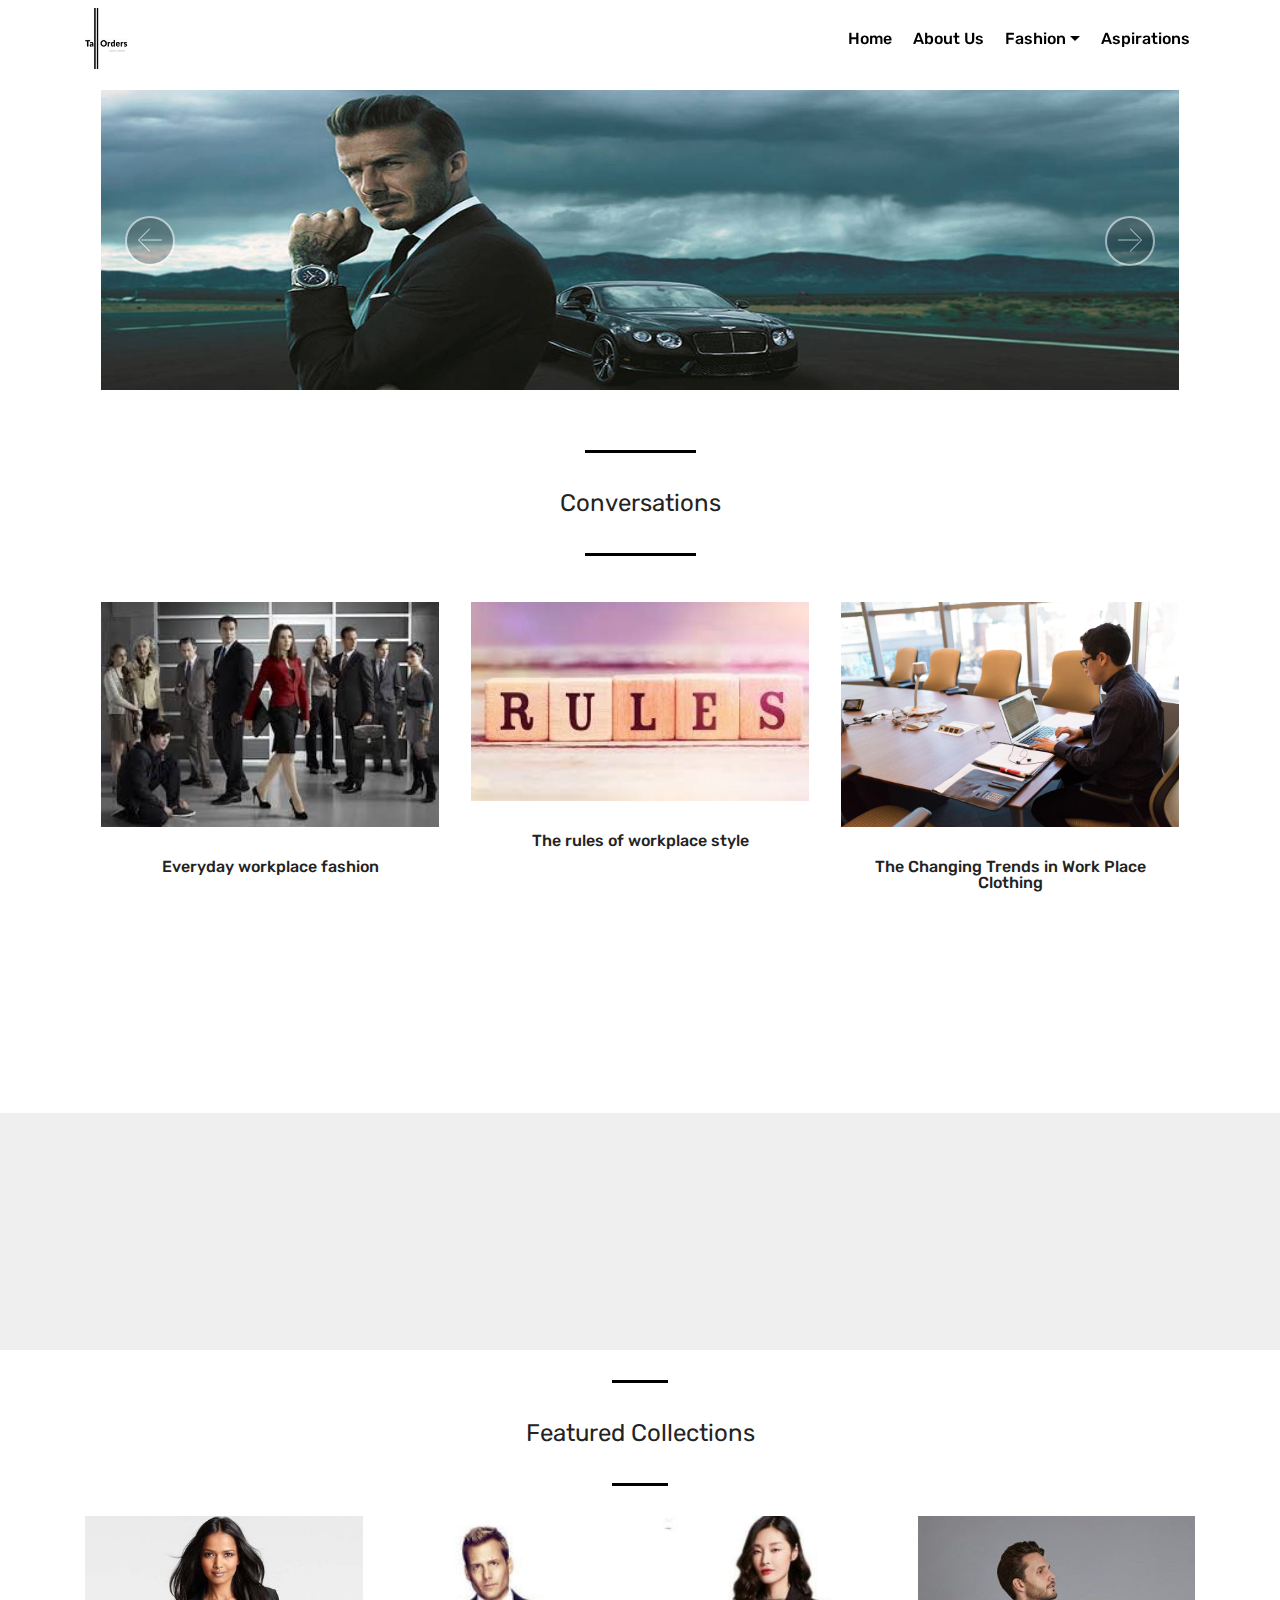
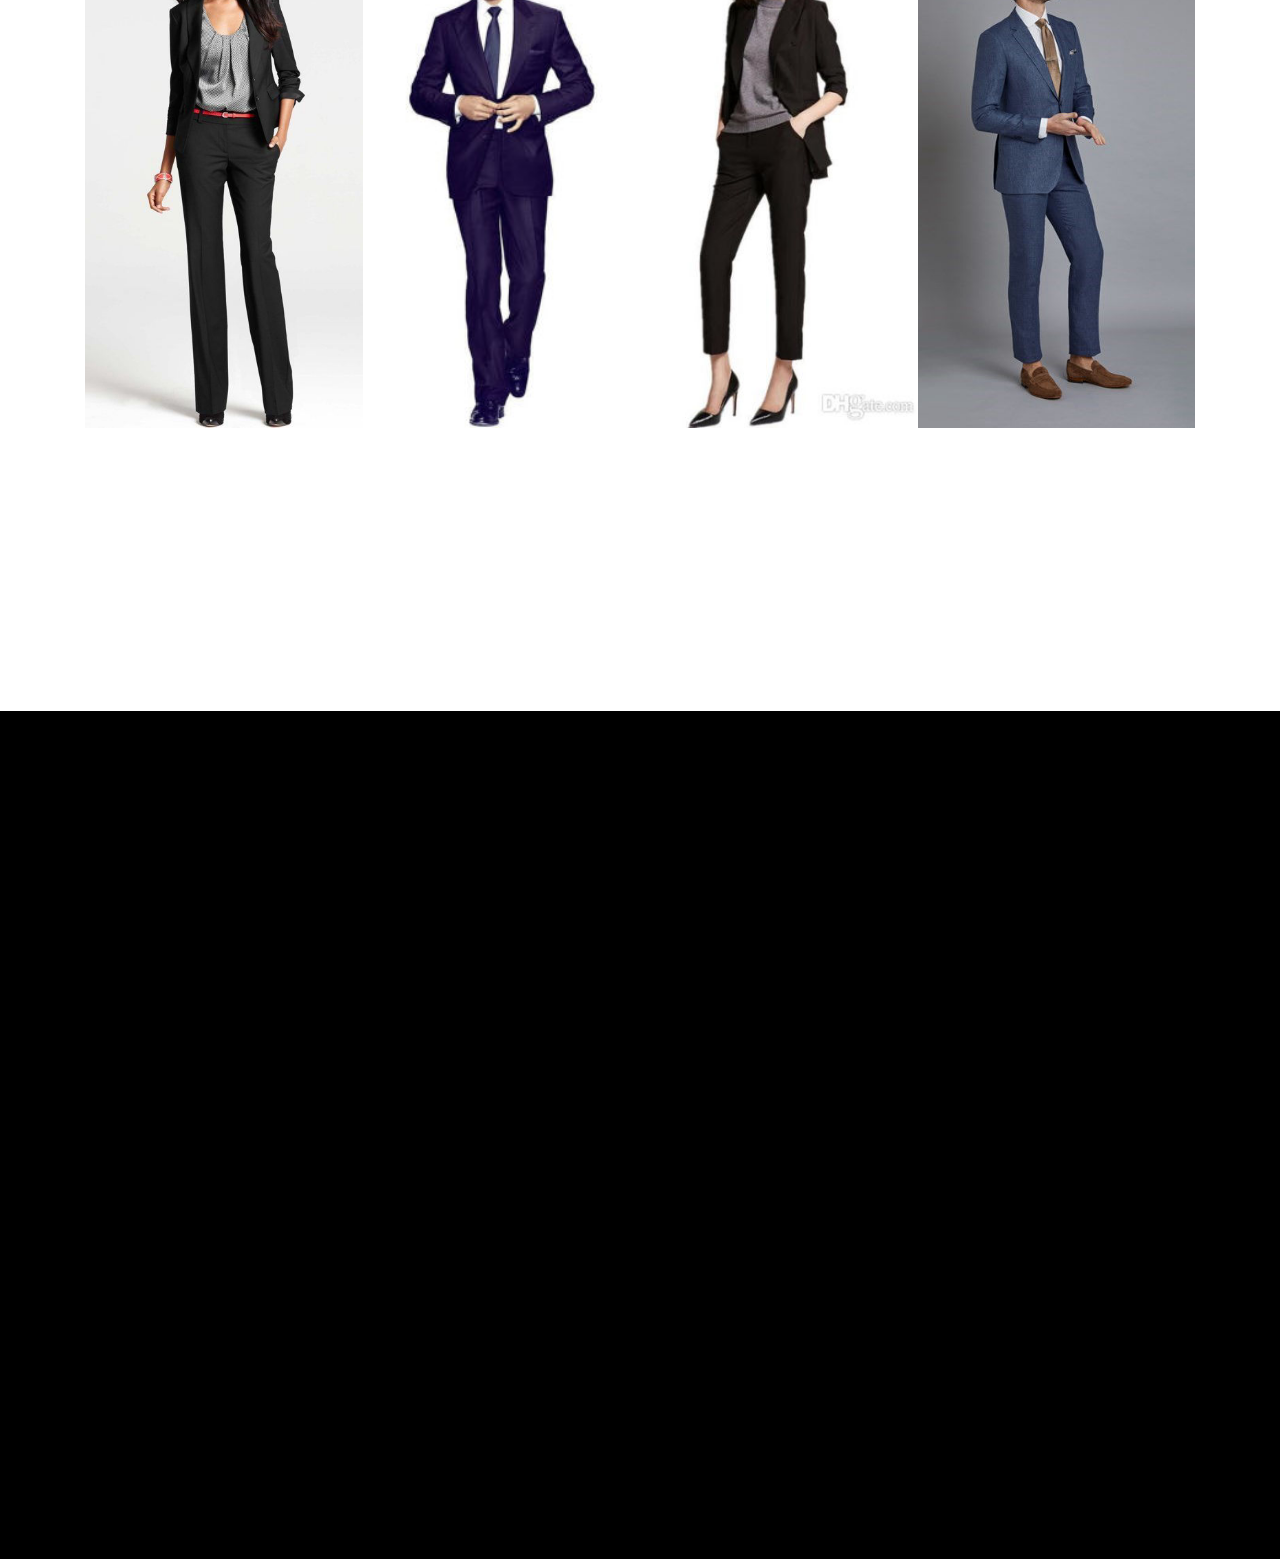
==== commit c486b1ca: "create github pages" ====
--- a/index.html
+++ b/index.html
@@ -6,7 +6,7 @@
   <meta http-equiv="X-UA-Compatible" content="IE=edge">
   <meta name="generator" content="Mobirise v4.11.4, mobirise.com">
   <meta name="viewport" content="width=device-width, initial-scale=1, minimum-scale=1">
-  <link rel="shortcut icon" href="assets/images/tall-order-logo-96x88.jpeg" type="image/x-icon">
+  <link rel="shortcut icon" href="assets/images/tall-order-logo-122x112.jpg" type="image/x-icon">
   <meta name="description" content="">
   
   <title>Home</title>
@@ -14,10 +14,10 @@
   <link rel="stylesheet" href="assets/bootstrap/css/bootstrap.min.css">
   <link rel="stylesheet" href="assets/bootstrap/css/bootstrap-grid.min.css">
   <link rel="stylesheet" href="assets/bootstrap/css/bootstrap-reboot.min.css">
+  <link rel="stylesheet" href="assets/socicon/css/styles.css">
+  <link rel="stylesheet" href="assets/dropdown/css/style.css">
   <link rel="stylesheet" href="assets/animatecss/animate.min.css">
   <link rel="stylesheet" href="assets/tether/tether.min.css">
-  <link rel="stylesheet" href="assets/dropdown/css/style.css">
-  <link rel="stylesheet" href="assets/socicon/css/styles.css">
   <link rel="stylesheet" href="assets/theme/css/style.css">
   <link rel="preload" as="style" href="assets/mobirise/css/mbr-additional.css"><link rel="stylesheet" href="assets/mobirise/css/mbr-additional.css" type="text/css">
   
@@ -25,7 +25,7 @@
   
 </head>
 <body>
-  <section class="menu cid-rIKw7yDlgE" once="menu" id="menu2-1">
+  <section class="menu cid-rIM78o6apm" once="menu" id="menu2-1a">
 
     
 
@@ -42,24 +42,26 @@
             <div class="navbar-brand">
                 <span class="navbar-logo">
                     <a href="#top">
-                        <img src="assets/images/tall-order-logo-96x88.jpeg" alt="Mobirise" title="" style="height: 3.8rem;">
+                        <img src="assets/images/tall-order-logo-122x112.jpg" alt="Mobirise" title="" style="height: 3.8rem;">
                     </a>
                 </span>
-                <span class="navbar-caption-wrap"><a class="navbar-caption text-black display-4" href="https://mobirise.co">TALL ORDERS &nbsp; &nbsp; &nbsp; &nbsp; &nbsp; &nbsp; &nbsp; &nbsp; &nbsp; &nbsp;</a></span>
+                
             </div>
         </div>
         <div class="collapse navbar-collapse" id="navbarSupportedContent">
             <ul class="navbar-nav nav-dropdown nav-right" data-app-modern-menu="true"><li class="nav-item">
                     <a class="nav-link link text-black display-4" href="#top">Home</a>
-                </li><li class="nav-item"><a class="nav-link link text-black display-4" href="page1.html#content9-k">About Us</a></li><li class="nav-item dropdown"><a class="nav-link link text-black dropdown-toggle display-4" href="https://mobirise.co" data-toggle="dropdown-submenu" aria-expanded="false">Fashion</a><div class="dropdown-menu"><a class="text-black dropdown-item display-4" href="page2.html#slider2-p">Fashion - Men</a><a class="text-black dropdown-item display-4" href="page3.html#slider2-t" aria-expanded="false">Fashion - Women</a></div></li><li class="nav-item">
-                    <a class="nav-link link text-black display-4" href="page4.html#content9-12">Aspirations</a>
-                </li><li class="nav-item"><a class="nav-link link text-black display-4" href="https://mobirise.co">&nbsp; &nbsp; &nbsp; &nbsp; &nbsp; &nbsp; &nbsp; &nbsp; &nbsp; &nbsp; &nbsp; &nbsp; &nbsp; &nbsp; &nbsp; &nbsp; &nbsp; &nbsp; &nbsp; &nbsp; &nbsp; &nbsp; &nbsp; &nbsp; &nbsp; &nbsp; &nbsp; &nbsp; &nbsp; &nbsp; &nbsp; &nbsp; &nbsp; &nbsp; &nbsp; &nbsp; &nbsp; &nbsp; &nbsp; &nbsp; &nbsp; &nbsp; &nbsp; &nbsp; &nbsp;</a></li></ul>
+                </li><li class="nav-item"><a class="nav-link link text-black display-4" href="page1.html#content9-k">About Us</a></li><li class="nav-item dropdown"><a class="nav-link link text-black dropdown-toggle display-4" href="https://mobirise.co" data-toggle="dropdown-submenu" aria-expanded="false">Fashion</a><div class="dropdown-menu"><a class="text-black dropdown-item display-4" href="page2.html#content9-17">Fasihion - Men</a><a class="text-black dropdown-item display-4" href="page3.html#content9-18" aria-expanded="false">Fashion - Women</a></div></li>
+                <li class="nav-item">
+                    <a class="nav-link link text-black display-4" href="page4.html#content9-12">
+                        Aspirations</a>
+                </li></ul>
             
         </div>
     </nav>
 </section>
 
-<section class="engine"><a href="https://mobirise.info/c">site builder</a></section><section class="carousel slide cid-rILiSHDnQ4" data-interval="false" id="slider2-10">
+<section class="engine"><a href="https://mobirise.info/d">free web maker</a></section><section class="carousel slide cid-rILiSHDnQ4" data-interval="false" id="slider2-10">
 
     
     <div class="container content-slider">
@@ -153,7 +155,7 @@
         <div class="row py-2 justify-content-center">
             <div class="col-12 col-lg-6  col-md-8 " data-form-type="formoid">
                 <!---Formbuilder Form--->
-                <form action="https://mobirise.com/" method="POST" class="mbr-form form-with-styler" data-form-title="Mobirise Form"><input type="hidden" name="email" data-form-email="true" value="Z8dFje5evcBpNA0QidhiIZXsNnOatFZmK2UQGdEDnY+BDipxuLC2+rTX27tOBhOfR4jh0MApdKMZzecohSb4bfeuUGRaghuJqqM0zZjY0FDLGqR7ehz2AtyMbSOm+PKd">
+                <form action="https://mobirise.com/" method="POST" class="mbr-form form-with-styler" data-form-title="Mobirise Form"><input type="hidden" name="email" data-form-email="true" value="MLzu1CWQWtD+EaJkj0hV4FAh0Iw/j0KjrGLTZwHxcvpcn5DbEfZZxq7CWdClvibaYAzQSk+n3pwajG2IRO8tyLRVBDbMJL7rBiNX/5qo8ki81aYsZjAVfINiyPs3nKUz">
                     <div class="row">
                         <div hidden="hidden" data-form-alert="" class="alert alert-success col-12">Thanks for filling out the form!</div>
                         <div hidden="hidden" data-form-alert-danger="" class="alert alert-danger col-12">
@@ -325,7 +327,7 @@
                 </p>
                 <div class="media-container-column" data-form-type="formoid">
                     <!---Formbuilder Form--->
-                    <form action="https://mobirise.com/" method="POST" class="mbr-form form-with-styler" data-form-title="Mobirise Form"><input type="hidden" name="email" data-form-email="true" value="ASKTYOOScxszV5yIKRFVGlmuuZFEpXeKxNLzKZc0YQD2lC00gKNXqGCLICHYnZVO/XOjvfZr8iaLny8cGtmpJYOy5Jr090LZtx/DR1xAsKjvGgDcu5SHzMXzba8FngRm">
+                    <form action="https://mobirise.com/" method="POST" class="mbr-form form-with-styler" data-form-title="Mobirise Form"><input type="hidden" name="email" data-form-email="true" value="V3bGQtuRe/U1QnJ+O9WoPrrb8I8VOMQjBzLUPR6e4MvTpVMohTNztxAmDnrn1QwCg3XabALVBdyll19wLSXphhwCeFbXylweVmSbsdMZr5G3DYbIt0owLHxw4gVu6Ozh">
                         <div class="row form-inline justify-content-center">
                             <div hidden="hidden" data-form-alert="" class="alert alert-success col-12">Thanks for filling out the form!</div>
                             <div hidden="hidden" data-form-alert-danger="" class="alert alert-danger col-12">
@@ -390,17 +392,17 @@
   <script src="assets/popper/popper.min.js"></script>
   <script src="assets/bootstrap/js/bootstrap.min.js"></script>
   <script src="assets/smoothscroll/smooth-scroll.js"></script>
+  <script src="assets/dropdown/js/nav-dropdown.js"></script>
+  <script src="assets/dropdown/js/navbar-dropdown.js"></script>
+  <script src="assets/touchswipe/jquery.touch-swipe.min.js"></script>
+  <script src="assets/viewportchecker/jquery.viewportchecker.js"></script>
+  <script src="assets/ytplayer/jquery.mb.ytplayer.min.js"></script>
   <script src="assets/vimeoplayer/jquery.mb.vimeo_player.js"></script>
   <script src="assets/tether/tether.min.js"></script>
   <script src="assets/bootstrapcarouselswipe/bootstrap-carousel-swipe.js"></script>
-  <script src="assets/ytplayer/jquery.mb.ytplayer.min.js"></script>
-  <script src="assets/viewportchecker/jquery.viewportchecker.js"></script>
-  <script src="assets/dropdown/js/nav-dropdown.js"></script>
-  <script src="assets/dropdown/js/navbar-dropdown.js"></script>
-  <script src="assets/touchswipe/jquery.touch-swipe.min.js"></script>
   <script src="assets/theme/js/script.js"></script>
+  <script src="assets/slidervideo/script.js"></script>
   <script src="assets/formoid/formoid.min.js"></script>
-  <script src="assets/slidervideo/script.js"></script>
   
   
   <input name="animation" type="hidden">
--- a/assets/mobirise/css/mbr-additional.css
+++ b/assets/mobirise/css/mbr-additional.css
@@ -710,304 +710,26 @@
 section.lazy-placeholder:after {
   opacity: 0.3;
 }
-.cid-rILiSHDnQ4 {
-  padding-top: 90px;
-  padding-bottom: 60px;
-  background-color: #ffffff;
-}
-.cid-rILiSHDnQ4 .content-slider {
-  display: -webkit-flex;
-  justify-content: center;
-  -webkit-justify-content: center;
-}
-.cid-rILiSHDnQ4 .modal-body .close {
-  background: #1b1b1b;
-}
-.cid-rILiSHDnQ4 .modal-body .close span {
-  font-style: normal;
-}
-.cid-rILiSHDnQ4 .carousel-inner > .active,
-.cid-rILiSHDnQ4 .carousel-inner > .next,
-.cid-rILiSHDnQ4 .carousel-inner > .prev {
-  display: -webkit-flex;
-}
-.cid-rILiSHDnQ4 .carousel-control .icon-next,
-.cid-rILiSHDnQ4 .carousel-control .icon-prev {
-  margin-top: -18px;
-  font-size: 40px;
-  line-height: 27px;
-}
-.cid-rILiSHDnQ4 .carousel-control:hover {
-  background: #1b1b1b;
-  color: #fff;
-  opacity: 1;
-}
-@media (max-width: 767px) {
-  .cid-rILiSHDnQ4 .container .carousel-control {
-    margin-bottom: 0;
-  }
-  .cid-rILiSHDnQ4 .content-slider-wrap {
-    width: 100%!important;
-  }
-}
-.cid-rILiSHDnQ4 .boxed-slider {
-  position: relative;
-  padding: 93px 0;
-}
-.cid-rILiSHDnQ4 .boxed-slider > div {
-  position: relative;
-}
-.cid-rILiSHDnQ4 .container img {
-  width: 100%;
-}
-.cid-rILiSHDnQ4 .container img + .row {
-  position: absolute;
-  top: 50%;
-  left: 0;
-  right: 0;
-  -webkit-transform: translateY(-50%);
-  -moz-transform: translateY(-50%);
-  transform: translateY(-50%);
-  z-index: 2;
-}
-.cid-rILiSHDnQ4 .mbr-section {
-  padding: 0;
-  background-attachment: scroll;
-}
-.cid-rILiSHDnQ4 .mbr-table-cell {
-  padding: 0;
-}
-.cid-rILiSHDnQ4 .container .carousel-indicators {
-  margin-bottom: 3px;
-}
-.cid-rILiSHDnQ4 .carousel-caption {
-  top: 50%;
-  right: 0;
-  bottom: auto;
-  left: 0;
-  display: -webkit-flex;
-  align-items: center;
-  -webkit-transform: translateY(-50%);
-  transform: translateY(-50%);
-  -webkit-align-items: center;
-}
-.cid-rILiSHDnQ4 .mbr-overlay {
-  z-index: 1;
-}
-.cid-rILiSHDnQ4 .container-slide.container {
-  width: 100%;
-  min-height: 100vh;
-  padding: 0;
-}
-.cid-rILiSHDnQ4 .carousel-item {
-  background-position: 50% 50%;
-  background-repeat: no-repeat;
-  background-size: cover;
-  -o-transition: -o-transform 0.6s ease-in-out;
-  -webkit-transition: -webkit-transform 0.6s ease-in-out;
-  transition: transform 0.6s ease-in-out, -webkit-transform 0.6s ease-in-out, -o-transform 0.6s ease-in-out;
-  -webkit-backface-visibility: hidden;
-  backface-visibility: hidden;
-  -webkit-perspective: 1000px;
-  perspective: 1000px;
-}
-@media (max-width: 576px) {
-  .cid-rILiSHDnQ4 .carousel-item .container {
-    width: 100%;
-  }
-}
-.cid-rILiSHDnQ4 .carousel-item-next.carousel-item-left,
-.cid-rILiSHDnQ4 .carousel-item-prev.carousel-item-right {
-  -webkit-transform: translate3d(0, 0, 0);
-  transform: translate3d(0, 0, 0);
-}
-.cid-rILiSHDnQ4 .active.carousel-item-right,
-.cid-rILiSHDnQ4 .carousel-item-next {
-  -webkit-transform: translate3d(100%, 0, 0);
-  transform: translate3d(100%, 0, 0);
-}
-.cid-rILiSHDnQ4 .active.carousel-item-left,
-.cid-rILiSHDnQ4 .carousel-item-prev {
-  -webkit-transform: translate3d(-100%, 0, 0);
-  transform: translate3d(-100%, 0, 0);
-}
-.cid-rILiSHDnQ4 .mbr-slider .carousel-control {
-  top: 50%;
-  width: 50px;
-  height: 50px;
-  margin-top: -1.5rem;
-  font-size: 35px;
-  background-color: rgba(0, 0, 0, 0.5);
-  border: 2px solid #fff;
-  border-radius: 50%;
-  transition: all .3s;
-}
-.cid-rILiSHDnQ4 .mbr-slider .carousel-control.carousel-control-prev {
-  left: 0;
-  margin-left: 2.5rem;
-}
-.cid-rILiSHDnQ4 .mbr-slider .carousel-control.carousel-control-next {
-  right: 0;
-  margin-right: 2.5rem;
-}
-.cid-rILiSHDnQ4 .mbr-slider .carousel-control .mbr-iconfont {
-  font-size: 1.5rem;
-}
-@media (max-width: 767px) {
-  .cid-rILiSHDnQ4 .mbr-slider .carousel-control {
-    top: auto;
-    bottom: 1rem;
-  }
-}
-.cid-rILiSHDnQ4 .mbr-slider .carousel-indicators {
-  position: absolute;
-  bottom: 0;
-  margin-bottom: 1.5rem !important;
-}
-.cid-rILiSHDnQ4 .mbr-slider .carousel-indicators li {
-  max-width: 15px;
-  height: 15px;
-  width: 15px;
-  max-height: 15px;
-  margin: 3px;
-  background-color: rgba(0, 0, 0, 0.5);
-  border: 2px solid #fff;
-  border-radius: 50%;
-  opacity: .5;
-  transition: all .3s;
-}
-.cid-rILiSHDnQ4 .mbr-slider .carousel-indicators li.active,
-.cid-rILiSHDnQ4 .mbr-slider .carousel-indicators li:hover {
-  opacity: .9;
-}
-.cid-rILiSHDnQ4 .mbr-slider .carousel-indicators li::after,
-.cid-rILiSHDnQ4 .mbr-slider .carousel-indicators li::before {
-  content: none;
-}
-.cid-rILiSHDnQ4 .mbr-slider .carousel-indicators.ie-fix {
-  left: 50%;
-  display: block;
-  width: 60%;
-  margin-left: -30%;
-  text-align: center;
-}
-@media (max-width: 576px) {
-  .cid-rILiSHDnQ4 .mbr-slider .carousel-indicators {
-    display: none !important;
-  }
-}
-.cid-rILiSHDnQ4 .mbr-slider > .container img {
-  width: 100%;
-}
-.cid-rILiSHDnQ4 .mbr-slider > .container img + .row {
-  position: absolute;
-  top: 50%;
-  right: 0;
-  left: 0;
-  z-index: 2;
-  -moz-transform: translateY(-50%);
-  -webkit-transform: translateY(-50%);
-  transform: translateY(-50%);
-}
-.cid-rILiSHDnQ4 .mbr-slider > .container .carousel-indicators {
-  margin-bottom: 3px;
-}
-@media (max-width: 576px) {
-  .cid-rILiSHDnQ4 .mbr-slider > .container .carousel-control {
-    margin-bottom: 0;
-  }
-}
-.cid-rILiSHDnQ4 .mbr-slider .mbr-section {
-  padding: 0;
-  background-attachment: scroll;
-}
-.cid-rILiSHDnQ4 .mbr-slider .mbr-table-cell {
-  padding: 0;
-}
-.cid-rILiSHDnQ4 .carousel-item .container.container-slide {
-  position: initial;
-  width: auto;
-  min-height: 0;
-}
-.cid-rILiSHDnQ4 .full-screen .slider-fullscreen-image {
-  min-height: 100vh;
-  background-repeat: no-repeat;
-  background-position: 50% 50%;
-  background-size: cover;
-}
-.cid-rILiSHDnQ4 .full-screen .slider-fullscreen-image.active {
-  display: -o-flex;
-}
-.cid-rILiSHDnQ4 .full-screen .container {
-  width: auto;
-  padding-right: 0;
-  padding-left: 0;
-}
-.cid-rILiSHDnQ4 .full-screen .carousel-item .container.container-slide {
-  width: 100%;
-  min-height: 100vh;
-  padding: 0;
-}
-.cid-rILiSHDnQ4 .full-screen .carousel-item .container.container-slide img {
-  display: none;
-}
-.cid-rILiSHDnQ4 .mbr-background-video-preview {
-  position: absolute;
-  top: 0;
-  right: 0;
-  bottom: 0;
-  left: 0;
-}
-.cid-rILiSHDnQ4 .mbr-overlay ~ .container-slide {
-  z-index: auto;
-}
-.cid-rILiSHDnQ4 .mbr-slider.slide .container {
-  overflow: hidden;
-  padding: 0;
-}
-.cid-rILiSHDnQ4 .carousel-inner {
-  height: 100%;
-}
-.cid-rILiSHDnQ4 .slider-fullscreen-image {
-  height: 100%;
-  background: transparent !important;
-}
-.cid-rILiSHDnQ4 .image_wrapper {
-  height: 300px;
-  width: 100%;
-  position: relative;
-  display: inline-block;
-}
-.cid-rILiSHDnQ4 .image_wrapper img {
-  width: auto !important;
-  height: 100%;
-}
-.cid-rILiSHDnQ4 .carousel-item .container-slide {
-  text-align: center;
-}
-.cid-rILiSHDnQ4 .content-slider-wrap {
-  width: 100%;
-}
-.cid-rIKw7yDlgE .navbar {
+.cid-rIM78o6apm .navbar {
   background: #ffffff;
   transition: none;
   min-height: 77px;
   padding: .5rem 0;
 }
-.cid-rIKw7yDlgE .navbar-dropdown.bg-color.transparent.opened {
+.cid-rIM78o6apm .navbar-dropdown.bg-color.transparent.opened {
   background: #ffffff;
 }
-.cid-rIKw7yDlgE a {
+.cid-rIM78o6apm a {
   font-style: normal;
 }
-.cid-rIKw7yDlgE .nav-item span {
+.cid-rIM78o6apm .nav-item span {
   padding-right: 0.4em;
   line-height: 0.5em;
   vertical-align: text-bottom;
   position: relative;
   text-decoration: none;
 }
-.cid-rIKw7yDlgE .nav-item a {
+.cid-rIM78o6apm .nav-item a {
   display: -webkit-flex;
   align-items: center;
   justify-content: center;
@@ -1016,23 +738,23 @@
   -webkit-align-items: center;
   -webkit-justify-content: center;
 }
-.cid-rIKw7yDlgE .nav-item:focus,
-.cid-rIKw7yDlgE .nav-link:focus {
+.cid-rIM78o6apm .nav-item:focus,
+.cid-rIM78o6apm .nav-link:focus {
   outline: none;
 }
-.cid-rIKw7yDlgE .btn {
+.cid-rIM78o6apm .btn {
   padding: 0.4rem 1.5rem;
   display: -webkit-inline-flex;
   align-items: center;
   -webkit-align-items: center;
 }
-.cid-rIKw7yDlgE .btn .mbr-iconfont {
+.cid-rIM78o6apm .btn .mbr-iconfont {
   font-size: 1.6rem;
 }
-.cid-rIKw7yDlgE .menu-logo {
+.cid-rIM78o6apm .menu-logo {
   margin-right: auto;
 }
-.cid-rIKw7yDlgE .menu-logo .navbar-brand {
+.cid-rIM78o6apm .menu-logo .navbar-brand {
   display: flex;
   margin-left: 5rem;
   padding: 0;
@@ -1041,7 +763,7 @@
   -webkit-align-items: center;
   align-items: center;
 }
-.cid-rIKw7yDlgE .menu-logo .navbar-brand .navbar-caption-wrap {
+.cid-rIM78o6apm .menu-logo .navbar-brand .navbar-caption-wrap {
   display: flex;
   -webkit-align-items: center;
   align-items: center;
@@ -1049,43 +771,43 @@
   min-width: 7rem;
   margin: .3rem 0;
 }
-.cid-rIKw7yDlgE .menu-logo .navbar-brand .navbar-caption-wrap .navbar-caption {
+.cid-rIM78o6apm .menu-logo .navbar-brand .navbar-caption-wrap .navbar-caption {
   line-height: 1.2rem !important;
   padding-right: 2rem;
 }
-.cid-rIKw7yDlgE .menu-logo .navbar-brand .navbar-logo {
+.cid-rIM78o6apm .menu-logo .navbar-brand .navbar-logo {
   font-size: 4rem;
   transition: font-size 0.25s;
 }
-.cid-rIKw7yDlgE .menu-logo .navbar-brand .navbar-logo img {
+.cid-rIM78o6apm .menu-logo .navbar-brand .navbar-logo img {
   display: flex;
 }
-.cid-rIKw7yDlgE .menu-logo .navbar-brand .navbar-logo .mbr-iconfont {
+.cid-rIM78o6apm .menu-logo .navbar-brand .navbar-logo .mbr-iconfont {
   transition: font-size 0.25s;
 }
-.cid-rIKw7yDlgE .menu-logo .navbar-brand .navbar-logo a {
+.cid-rIM78o6apm .menu-logo .navbar-brand .navbar-logo a {
   display: inline-flex;
 }
-.cid-rIKw7yDlgE .navbar-toggleable-sm .navbar-collapse {
+.cid-rIM78o6apm .navbar-toggleable-sm .navbar-collapse {
   justify-content: flex-end;
   -webkit-justify-content: flex-end;
   padding-right: 5rem;
   width: auto;
 }
-.cid-rIKw7yDlgE .navbar-toggleable-sm .navbar-collapse .navbar-nav {
+.cid-rIM78o6apm .navbar-toggleable-sm .navbar-collapse .navbar-nav {
   flex-wrap: wrap;
   -webkit-flex-wrap: wrap;
   padding-left: 0;
 }
-.cid-rIKw7yDlgE .navbar-toggleable-sm .navbar-collapse .navbar-nav .nav-item {
+.cid-rIM78o6apm .navbar-toggleable-sm .navbar-collapse .navbar-nav .nav-item {
   -webkit-align-self: center;
   align-self: center;
 }
-.cid-rIKw7yDlgE .navbar-toggleable-sm .navbar-collapse .navbar-buttons {
+.cid-rIM78o6apm .navbar-toggleable-sm .navbar-collapse .navbar-buttons {
   padding-left: 0;
   padding-bottom: 0;
 }
-.cid-rIKw7yDlgE .dropdown .dropdown-menu {
+.cid-rIM78o6apm .dropdown .dropdown-menu {
   background: #ffffff;
   display: none;
   position: absolute;
@@ -1094,20 +816,20 @@
   padding-bottom: 1.4rem;
   text-align: left;
 }
-.cid-rIKw7yDlgE .dropdown .dropdown-menu .dropdown-item {
+.cid-rIM78o6apm .dropdown .dropdown-menu .dropdown-item {
   width: auto;
   padding: 0.235em 1.5385em 0.235em 1.5385em !important;
 }
-.cid-rIKw7yDlgE .dropdown .dropdown-menu .dropdown-item::after {
+.cid-rIM78o6apm .dropdown .dropdown-menu .dropdown-item::after {
   right: 0.5rem;
 }
-.cid-rIKw7yDlgE .dropdown .dropdown-menu .dropdown-submenu {
+.cid-rIM78o6apm .dropdown .dropdown-menu .dropdown-submenu {
   margin: 0;
 }
-.cid-rIKw7yDlgE .dropdown.open > .dropdown-menu {
+.cid-rIM78o6apm .dropdown.open > .dropdown-menu {
   display: block;
 }
-.cid-rIKw7yDlgE .navbar-toggleable-sm.opened:after {
+.cid-rIM78o6apm .navbar-toggleable-sm.opened:after {
   position: absolute;
   width: 100vw;
   height: 100vh;
@@ -1119,28 +841,28 @@
   -webkit-transform: translateY(100%);
   z-index: 1000;
 }
-.cid-rIKw7yDlgE .navbar.navbar-short {
+.cid-rIM78o6apm .navbar.navbar-short {
   min-height: 60px;
   transition: all .2s;
 }
-.cid-rIKw7yDlgE .navbar.navbar-short .navbar-toggler-right {
+.cid-rIM78o6apm .navbar.navbar-short .navbar-toggler-right {
   top: 20px;
 }
-.cid-rIKw7yDlgE .navbar.navbar-short .navbar-logo a {
+.cid-rIM78o6apm .navbar.navbar-short .navbar-logo a {
   font-size: 2.5rem !important;
   line-height: 2.5rem;
   transition: font-size 0.25s;
 }
-.cid-rIKw7yDlgE .navbar.navbar-short .navbar-logo a .mbr-iconfont {
+.cid-rIM78o6apm .navbar.navbar-short .navbar-logo a .mbr-iconfont {
   font-size: 2.5rem !important;
 }
-.cid-rIKw7yDlgE .navbar.navbar-short .navbar-logo a img {
+.cid-rIM78o6apm .navbar.navbar-short .navbar-logo a img {
   height: 3rem !important;
 }
-.cid-rIKw7yDlgE .navbar.navbar-short .navbar-brand {
+.cid-rIM78o6apm .navbar.navbar-short .navbar-brand {
   min-height: 3rem;
 }
-.cid-rIKw7yDlgE button.navbar-toggler {
+.cid-rIM78o6apm button.navbar-toggler {
   width: 31px;
   height: 18px;
   cursor: pointer;
@@ -1148,10 +870,10 @@
   top: 1.5rem;
   right: 1rem;
 }
-.cid-rIKw7yDlgE button.navbar-toggler:focus {
+.cid-rIM78o6apm button.navbar-toggler:focus {
   outline: none;
 }
-.cid-rIKw7yDlgE button.navbar-toggler .hamburger span {
+.cid-rIM78o6apm button.navbar-toggler .hamburger span {
   position: absolute;
   right: 0;
   width: 30px;
@@ -1159,98 +881,98 @@
   border-right: 5px;
   background-color: #333333;
 }
-.cid-rIKw7yDlgE button.navbar-toggler .hamburger span:nth-child(1) {
+.cid-rIM78o6apm button.navbar-toggler .hamburger span:nth-child(1) {
   top: 0;
   transition: all .2s;
 }
-.cid-rIKw7yDlgE button.navbar-toggler .hamburger span:nth-child(2) {
+.cid-rIM78o6apm button.navbar-toggler .hamburger span:nth-child(2) {
   top: 8px;
   transition: all .15s;
 }
-.cid-rIKw7yDlgE button.navbar-toggler .hamburger span:nth-child(3) {
+.cid-rIM78o6apm button.navbar-toggler .hamburger span:nth-child(3) {
   top: 8px;
   transition: all .15s;
 }
-.cid-rIKw7yDlgE button.navbar-toggler .hamburger span:nth-child(4) {
+.cid-rIM78o6apm button.navbar-toggler .hamburger span:nth-child(4) {
   top: 16px;
   transition: all .2s;
 }
-.cid-rIKw7yDlgE nav.opened .hamburger span:nth-child(1) {
+.cid-rIM78o6apm nav.opened .hamburger span:nth-child(1) {
   top: 8px;
   width: 0;
   opacity: 0;
   right: 50%;
   transition: all .2s;
 }
-.cid-rIKw7yDlgE nav.opened .hamburger span:nth-child(2) {
+.cid-rIM78o6apm nav.opened .hamburger span:nth-child(2) {
   -webkit-transform: rotate(45deg);
   transform: rotate(45deg);
   transition: all .25s;
 }
-.cid-rIKw7yDlgE nav.opened .hamburger span:nth-child(3) {
+.cid-rIM78o6apm nav.opened .hamburger span:nth-child(3) {
   -webkit-transform: rotate(-45deg);
   transform: rotate(-45deg);
   transition: all .25s;
 }
-.cid-rIKw7yDlgE nav.opened .hamburger span:nth-child(4) {
+.cid-rIM78o6apm nav.opened .hamburger span:nth-child(4) {
   top: 8px;
   width: 0;
   opacity: 0;
   right: 50%;
   transition: all .2s;
 }
-.cid-rIKw7yDlgE .collapsed.navbar-expand {
+.cid-rIM78o6apm .collapsed.navbar-expand {
   flex-direction: column;
   -webkit-flex-direction: column;
 }
-.cid-rIKw7yDlgE .collapsed .btn {
+.cid-rIM78o6apm .collapsed .btn {
   display: -webkit-flex;
 }
-.cid-rIKw7yDlgE .collapsed .navbar-collapse {
+.cid-rIM78o6apm .collapsed .navbar-collapse {
   display: none !important;
   padding-right: 0 !important;
 }
-.cid-rIKw7yDlgE .collapsed .navbar-collapse.collapsing,
-.cid-rIKw7yDlgE .collapsed .navbar-collapse.show {
+.cid-rIM78o6apm .collapsed .navbar-collapse.collapsing,
+.cid-rIM78o6apm .collapsed .navbar-collapse.show {
   display: block !important;
 }
-.cid-rIKw7yDlgE .collapsed .navbar-collapse.collapsing .navbar-nav,
-.cid-rIKw7yDlgE .collapsed .navbar-collapse.show .navbar-nav {
+.cid-rIM78o6apm .collapsed .navbar-collapse.collapsing .navbar-nav,
+.cid-rIM78o6apm .collapsed .navbar-collapse.show .navbar-nav {
   display: block;
   text-align: center;
 }
-.cid-rIKw7yDlgE .collapsed .navbar-collapse.collapsing .navbar-nav .nav-item,
-.cid-rIKw7yDlgE .collapsed .navbar-collapse.show .navbar-nav .nav-item {
+.cid-rIM78o6apm .collapsed .navbar-collapse.collapsing .navbar-nav .nav-item,
+.cid-rIM78o6apm .collapsed .navbar-collapse.show .navbar-nav .nav-item {
   clear: both;
 }
-.cid-rIKw7yDlgE .collapsed .navbar-collapse.collapsing .navbar-nav .nav-item:last-child,
-.cid-rIKw7yDlgE .collapsed .navbar-collapse.show .navbar-nav .nav-item:last-child {
+.cid-rIM78o6apm .collapsed .navbar-collapse.collapsing .navbar-nav .nav-item:last-child,
+.cid-rIM78o6apm .collapsed .navbar-collapse.show .navbar-nav .nav-item:last-child {
   margin-bottom: 1rem;
 }
-.cid-rIKw7yDlgE .collapsed .navbar-collapse.collapsing .navbar-buttons,
-.cid-rIKw7yDlgE .collapsed .navbar-collapse.show .navbar-buttons {
+.cid-rIM78o6apm .collapsed .navbar-collapse.collapsing .navbar-buttons,
+.cid-rIM78o6apm .collapsed .navbar-collapse.show .navbar-buttons {
   text-align: center;
 }
-.cid-rIKw7yDlgE .collapsed .navbar-collapse.collapsing .navbar-buttons:last-child,
-.cid-rIKw7yDlgE .collapsed .navbar-collapse.show .navbar-buttons:last-child {
+.cid-rIM78o6apm .collapsed .navbar-collapse.collapsing .navbar-buttons:last-child,
+.cid-rIM78o6apm .collapsed .navbar-collapse.show .navbar-buttons:last-child {
   margin-bottom: 1rem;
 }
 @media (min-width: 1024px) {
-  .cid-rIKw7yDlgE .collapsed:not(.navbar-short) .navbar-collapse {
+  .cid-rIM78o6apm .collapsed:not(.navbar-short) .navbar-collapse {
     max-height: calc(98.5vh - 3.8rem);
   }
 }
-.cid-rIKw7yDlgE .collapsed button.navbar-toggler {
+.cid-rIM78o6apm .collapsed button.navbar-toggler {
   display: block;
 }
-.cid-rIKw7yDlgE .collapsed .navbar-brand {
+.cid-rIM78o6apm .collapsed .navbar-brand {
   margin-left: 1rem !important;
 }
-.cid-rIKw7yDlgE .collapsed .navbar-toggleable-sm {
+.cid-rIM78o6apm .collapsed .navbar-toggleable-sm {
   flex-direction: column;
   -webkit-flex-direction: column;
 }
-.cid-rIKw7yDlgE .collapsed .dropdown .dropdown-menu {
+.cid-rIM78o6apm .collapsed .dropdown .dropdown-menu {
   width: 100%;
   text-align: center;
   position: relative;
@@ -1263,19 +985,19 @@
   transition-duration: .5s;
   transition-property: opacity,padding,height;
 }
-.cid-rIKw7yDlgE .collapsed .dropdown.open > .dropdown-menu {
+.cid-rIM78o6apm .collapsed .dropdown.open > .dropdown-menu {
   position: relative;
   opacity: 1;
   height: auto;
   padding: 1.4rem 0;
   visibility: visible;
 }
-.cid-rIKw7yDlgE .collapsed .dropdown .dropdown-submenu {
+.cid-rIM78o6apm .collapsed .dropdown .dropdown-submenu {
   left: 0;
   text-align: center;
   width: 100%;
 }
-.cid-rIKw7yDlgE .collapsed .dropdown .dropdown-toggle[data-toggle="dropdown-submenu"]::after {
+.cid-rIM78o6apm .collapsed .dropdown .dropdown-toggle[data-toggle="dropdown-submenu"]::after {
   margin-top: 0;
   position: inherit;
   right: 0;
@@ -1291,56 +1013,56 @@
   border-left: .30em solid transparent;
 }
 @media (max-width: 1023px) {
-  .cid-rIKw7yDlgE.navbar-expand {
+  .cid-rIM78o6apm.navbar-expand {
     flex-direction: column;
     -webkit-flex-direction: column;
   }
-  .cid-rIKw7yDlgE img {
+  .cid-rIM78o6apm img {
     height: 3.8rem !important;
   }
-  .cid-rIKw7yDlgE .btn {
+  .cid-rIM78o6apm .btn {
     display: -webkit-flex;
   }
-  .cid-rIKw7yDlgE button.navbar-toggler {
+  .cid-rIM78o6apm button.navbar-toggler {
     display: block;
   }
-  .cid-rIKw7yDlgE .navbar-brand {
+  .cid-rIM78o6apm .navbar-brand {
     margin-left: 1rem !important;
   }
-  .cid-rIKw7yDlgE .navbar-toggleable-sm {
+  .cid-rIM78o6apm .navbar-toggleable-sm {
     flex-direction: column;
     -webkit-flex-direction: column;
   }
-  .cid-rIKw7yDlgE .navbar-collapse {
+  .cid-rIM78o6apm .navbar-collapse {
     display: none !important;
     padding-right: 0 !important;
   }
-  .cid-rIKw7yDlgE .navbar-collapse.collapsing,
-  .cid-rIKw7yDlgE .navbar-collapse.show {
+  .cid-rIM78o6apm .navbar-collapse.collapsing,
+  .cid-rIM78o6apm .navbar-collapse.show {
     display: block !important;
   }
-  .cid-rIKw7yDlgE .navbar-collapse.collapsing .navbar-nav,
-  .cid-rIKw7yDlgE .navbar-collapse.show .navbar-nav {
+  .cid-rIM78o6apm .navbar-collapse.collapsing .navbar-nav,
+  .cid-rIM78o6apm .navbar-collapse.show .navbar-nav {
     display: block;
     text-align: center;
   }
-  .cid-rIKw7yDlgE .navbar-collapse.collapsing .navbar-nav .nav-item,
-  .cid-rIKw7yDlgE .navbar-collapse.show .navbar-nav .nav-item {
+  .cid-rIM78o6apm .navbar-collapse.collapsing .navbar-nav .nav-item,
+  .cid-rIM78o6apm .navbar-collapse.show .navbar-nav .nav-item {
     clear: both;
   }
-  .cid-rIKw7yDlgE .navbar-collapse.collapsing .navbar-nav .nav-item:last-child,
-  .cid-rIKw7yDlgE .navbar-collapse.show .navbar-nav .nav-item:last-child {
+  .cid-rIM78o6apm .navbar-collapse.collapsing .navbar-nav .nav-item:last-child,
+  .cid-rIM78o6apm .navbar-collapse.show .navbar-nav .nav-item:last-child {
     margin-bottom: 1rem;
   }
-  .cid-rIKw7yDlgE .navbar-collapse.collapsing .navbar-buttons,
-  .cid-rIKw7yDlgE .navbar-collapse.show .navbar-buttons {
+  .cid-rIM78o6apm .navbar-collapse.collapsing .navbar-buttons,
+  .cid-rIM78o6apm .navbar-collapse.show .navbar-buttons {
     text-align: center;
   }
-  .cid-rIKw7yDlgE .navbar-collapse.collapsing .navbar-buttons:last-child,
-  .cid-rIKw7yDlgE .navbar-collapse.show .navbar-buttons:last-child {
+  .cid-rIM78o6apm .navbar-collapse.collapsing .navbar-buttons:last-child,
+  .cid-rIM78o6apm .navbar-collapse.show .navbar-buttons:last-child {
     margin-bottom: 1rem;
   }
-  .cid-rIKw7yDlgE .dropdown .dropdown-menu {
+  .cid-rIM78o6apm .dropdown .dropdown-menu {
     width: 100%;
     text-align: center;
     position: relative;
@@ -1353,19 +1075,19 @@
     transition-duration: .5s;
     transition-property: opacity,padding,height;
   }
-  .cid-rIKw7yDlgE .dropdown.open > .dropdown-menu {
+  .cid-rIM78o6apm .dropdown.open > .dropdown-menu {
     position: relative;
     opacity: 1;
     height: auto;
     padding: 1.4rem 0;
     visibility: visible;
   }
-  .cid-rIKw7yDlgE .dropdown .dropdown-submenu {
+  .cid-rIM78o6apm .dropdown .dropdown-submenu {
     left: 0;
     text-align: center;
     width: 100%;
   }
-  .cid-rIKw7yDlgE .dropdown .dropdown-toggle[data-toggle="dropdown-submenu"]::after {
+  .cid-rIM78o6apm .dropdown .dropdown-toggle[data-toggle="dropdown-submenu"]::after {
     margin-top: 0;
     position: inherit;
     right: 0;
@@ -1382,18 +1104,296 @@
   }
 }
 @media (min-width: 767px) {
-  .cid-rIKw7yDlgE .menu-logo {
+  .cid-rIM78o6apm .menu-logo {
     flex-shrink: 0;
     -webkit-flex-shrink: 0;
   }
 }
-.cid-rIKw7yDlgE .navbar-collapse {
+.cid-rIM78o6apm .navbar-collapse {
   flex-basis: auto;
   -webkit-flex-basis: auto;
 }
-.cid-rIKw7yDlgE .nav-link:hover,
-.cid-rIKw7yDlgE .dropdown-item:hover {
+.cid-rIM78o6apm .nav-link:hover,
+.cid-rIM78o6apm .dropdown-item:hover {
   color: #767676 !important;
+}
+.cid-rILiSHDnQ4 {
+  padding-top: 90px;
+  padding-bottom: 60px;
+  background-color: #ffffff;
+}
+.cid-rILiSHDnQ4 .content-slider {
+  display: -webkit-flex;
+  justify-content: center;
+  -webkit-justify-content: center;
+}
+.cid-rILiSHDnQ4 .modal-body .close {
+  background: #1b1b1b;
+}
+.cid-rILiSHDnQ4 .modal-body .close span {
+  font-style: normal;
+}
+.cid-rILiSHDnQ4 .carousel-inner > .active,
+.cid-rILiSHDnQ4 .carousel-inner > .next,
+.cid-rILiSHDnQ4 .carousel-inner > .prev {
+  display: -webkit-flex;
+}
+.cid-rILiSHDnQ4 .carousel-control .icon-next,
+.cid-rILiSHDnQ4 .carousel-control .icon-prev {
+  margin-top: -18px;
+  font-size: 40px;
+  line-height: 27px;
+}
+.cid-rILiSHDnQ4 .carousel-control:hover {
+  background: #1b1b1b;
+  color: #fff;
+  opacity: 1;
+}
+@media (max-width: 767px) {
+  .cid-rILiSHDnQ4 .container .carousel-control {
+    margin-bottom: 0;
+  }
+  .cid-rILiSHDnQ4 .content-slider-wrap {
+    width: 100%!important;
+  }
+}
+.cid-rILiSHDnQ4 .boxed-slider {
+  position: relative;
+  padding: 93px 0;
+}
+.cid-rILiSHDnQ4 .boxed-slider > div {
+  position: relative;
+}
+.cid-rILiSHDnQ4 .container img {
+  width: 100%;
+}
+.cid-rILiSHDnQ4 .container img + .row {
+  position: absolute;
+  top: 50%;
+  left: 0;
+  right: 0;
+  -webkit-transform: translateY(-50%);
+  -moz-transform: translateY(-50%);
+  transform: translateY(-50%);
+  z-index: 2;
+}
+.cid-rILiSHDnQ4 .mbr-section {
+  padding: 0;
+  background-attachment: scroll;
+}
+.cid-rILiSHDnQ4 .mbr-table-cell {
+  padding: 0;
+}
+.cid-rILiSHDnQ4 .container .carousel-indicators {
+  margin-bottom: 3px;
+}
+.cid-rILiSHDnQ4 .carousel-caption {
+  top: 50%;
+  right: 0;
+  bottom: auto;
+  left: 0;
+  display: -webkit-flex;
+  align-items: center;
+  -webkit-transform: translateY(-50%);
+  transform: translateY(-50%);
+  -webkit-align-items: center;
+}
+.cid-rILiSHDnQ4 .mbr-overlay {
+  z-index: 1;
+}
+.cid-rILiSHDnQ4 .container-slide.container {
+  width: 100%;
+  min-height: 100vh;
+  padding: 0;
+}
+.cid-rILiSHDnQ4 .carousel-item {
+  background-position: 50% 50%;
+  background-repeat: no-repeat;
+  background-size: cover;
+  -o-transition: -o-transform 0.6s ease-in-out;
+  -webkit-transition: -webkit-transform 0.6s ease-in-out;
+  transition: transform 0.6s ease-in-out, -webkit-transform 0.6s ease-in-out, -o-transform 0.6s ease-in-out;
+  -webkit-backface-visibility: hidden;
+  backface-visibility: hidden;
+  -webkit-perspective: 1000px;
+  perspective: 1000px;
+}
+@media (max-width: 576px) {
+  .cid-rILiSHDnQ4 .carousel-item .container {
+    width: 100%;
+  }
+}
+.cid-rILiSHDnQ4 .carousel-item-next.carousel-item-left,
+.cid-rILiSHDnQ4 .carousel-item-prev.carousel-item-right {
+  -webkit-transform: translate3d(0, 0, 0);
+  transform: translate3d(0, 0, 0);
+}
+.cid-rILiSHDnQ4 .active.carousel-item-right,
+.cid-rILiSHDnQ4 .carousel-item-next {
+  -webkit-transform: translate3d(100%, 0, 0);
+  transform: translate3d(100%, 0, 0);
+}
+.cid-rILiSHDnQ4 .active.carousel-item-left,
+.cid-rILiSHDnQ4 .carousel-item-prev {
+  -webkit-transform: translate3d(-100%, 0, 0);
+  transform: translate3d(-100%, 0, 0);
+}
+.cid-rILiSHDnQ4 .mbr-slider .carousel-control {
+  top: 50%;
+  width: 50px;
+  height: 50px;
+  margin-top: -1.5rem;
+  font-size: 35px;
+  background-color: rgba(0, 0, 0, 0.5);
+  border: 2px solid #fff;
+  border-radius: 50%;
+  transition: all .3s;
+}
+.cid-rILiSHDnQ4 .mbr-slider .carousel-control.carousel-control-prev {
+  left: 0;
+  margin-left: 2.5rem;
+}
+.cid-rILiSHDnQ4 .mbr-slider .carousel-control.carousel-control-next {
+  right: 0;
+  margin-right: 2.5rem;
+}
+.cid-rILiSHDnQ4 .mbr-slider .carousel-control .mbr-iconfont {
+  font-size: 1.5rem;
+}
+@media (max-width: 767px) {
+  .cid-rILiSHDnQ4 .mbr-slider .carousel-control {
+    top: auto;
+    bottom: 1rem;
+  }
+}
+.cid-rILiSHDnQ4 .mbr-slider .carousel-indicators {
+  position: absolute;
+  bottom: 0;
+  margin-bottom: 1.5rem !important;
+}
+.cid-rILiSHDnQ4 .mbr-slider .carousel-indicators li {
+  max-width: 15px;
+  height: 15px;
+  width: 15px;
+  max-height: 15px;
+  margin: 3px;
+  background-color: rgba(0, 0, 0, 0.5);
+  border: 2px solid #fff;
+  border-radius: 50%;
+  opacity: .5;
+  transition: all .3s;
+}
+.cid-rILiSHDnQ4 .mbr-slider .carousel-indicators li.active,
+.cid-rILiSHDnQ4 .mbr-slider .carousel-indicators li:hover {
+  opacity: .9;
+}
+.cid-rILiSHDnQ4 .mbr-slider .carousel-indicators li::after,
+.cid-rILiSHDnQ4 .mbr-slider .carousel-indicators li::before {
+  content: none;
+}
+.cid-rILiSHDnQ4 .mbr-slider .carousel-indicators.ie-fix {
+  left: 50%;
+  display: block;
+  width: 60%;
+  margin-left: -30%;
+  text-align: center;
+}
+@media (max-width: 576px) {
+  .cid-rILiSHDnQ4 .mbr-slider .carousel-indicators {
+    display: none !important;
+  }
+}
+.cid-rILiSHDnQ4 .mbr-slider > .container img {
+  width: 100%;
+}
+.cid-rILiSHDnQ4 .mbr-slider > .container img + .row {
+  position: absolute;
+  top: 50%;
+  right: 0;
+  left: 0;
+  z-index: 2;
+  -moz-transform: translateY(-50%);
+  -webkit-transform: translateY(-50%);
+  transform: translateY(-50%);
+}
+.cid-rILiSHDnQ4 .mbr-slider > .container .carousel-indicators {
+  margin-bottom: 3px;
+}
+@media (max-width: 576px) {
+  .cid-rILiSHDnQ4 .mbr-slider > .container .carousel-control {
+    margin-bottom: 0;
+  }
+}
+.cid-rILiSHDnQ4 .mbr-slider .mbr-section {
+  padding: 0;
+  background-attachment: scroll;
+}
+.cid-rILiSHDnQ4 .mbr-slider .mbr-table-cell {
+  padding: 0;
+}
+.cid-rILiSHDnQ4 .carousel-item .container.container-slide {
+  position: initial;
+  width: auto;
+  min-height: 0;
+}
+.cid-rILiSHDnQ4 .full-screen .slider-fullscreen-image {
+  min-height: 100vh;
+  background-repeat: no-repeat;
+  background-position: 50% 50%;
+  background-size: cover;
+}
+.cid-rILiSHDnQ4 .full-screen .slider-fullscreen-image.active {
+  display: -o-flex;
+}
+.cid-rILiSHDnQ4 .full-screen .container {
+  width: auto;
+  padding-right: 0;
+  padding-left: 0;
+}
+.cid-rILiSHDnQ4 .full-screen .carousel-item .container.container-slide {
+  width: 100%;
+  min-height: 100vh;
+  padding: 0;
+}
+.cid-rILiSHDnQ4 .full-screen .carousel-item .container.container-slide img {
+  display: none;
+}
+.cid-rILiSHDnQ4 .mbr-background-video-preview {
+  position: absolute;
+  top: 0;
+  right: 0;
+  bottom: 0;
+  left: 0;
+}
+.cid-rILiSHDnQ4 .mbr-overlay ~ .container-slide {
+  z-index: auto;
+}
+.cid-rILiSHDnQ4 .mbr-slider.slide .container {
+  overflow: hidden;
+  padding: 0;
+}
+.cid-rILiSHDnQ4 .carousel-inner {
+  height: 100%;
+}
+.cid-rILiSHDnQ4 .slider-fullscreen-image {
+  height: 100%;
+  background: transparent !important;
+}
+.cid-rILiSHDnQ4 .image_wrapper {
+  height: 300px;
+  width: 100%;
+  position: relative;
+  display: inline-block;
+}
+.cid-rILiSHDnQ4 .image_wrapper img {
+  width: auto !important;
+  height: 100%;
+}
+.cid-rILiSHDnQ4 .carousel-item .container-slide {
+  text-align: center;
+}
+.cid-rILiSHDnQ4 .content-slider-wrap {
+  width: 100%;
 }
 .cid-rIKB6gBzVQ {
   padding-top: 0px;
@@ -1847,26 +1847,289 @@
 .cid-rIKDKxsA6e .foot-logo {
   color: #ffffff;
 }
-.cid-rIKw7yDlgE .navbar {
+.cid-rIL2UYUOYG {
+  padding-top: 120px;
+  padding-bottom: 30px;
+  background-color: #ffffff;
+}
+.cid-rIL2UYUOYG .line {
+  background-color: #000000;
+  color: #000000;
+  align: center;
+  height: 2px;
+  margin: 0 auto;
+}
+.cid-rIL2UYUOYG .section-text {
+  padding: 2rem 0;
+}
+.cid-rIL2UYUOYG .inner-container {
+  margin: 0 auto;
+}
+@media (max-width: 768px) {
+  .cid-rIL2UYUOYG .inner-container {
+    width: 100% !important;
+  }
+}
+.cid-rIL1wFQlIb {
+  padding-top: 30px;
+  padding-bottom: 90px;
+  background-color: #ffffff;
+}
+.cid-rIL1wFQlIb .media-container-row {
+  flex-direction: row-reverse;
+  -webkit-flex-direction: row-reverse;
+}
+@media (min-width: 992px) {
+  .cid-rIL1wFQlIb .mbr-figure {
+    padding-right: 4rem;
+    padding-right: 0;
+    padding-left: 4rem;
+  }
+}
+@media (max-width: 991px) {
+  .cid-rIL1wFQlIb .mbr-figure {
+    padding-bottom: 3rem;
+  }
+}
+@media (max-width: 767px) {
+  .cid-rIL1wFQlIb .mbr-text {
+    text-align: center;
+  }
+}
+.cid-rIL1wFQlIb .mbr-text,
+.cid-rIL1wFQlIb .mbr-section-btn {
+  color: #000000;
+}
+.cid-rIL1wFQlIb H3 {
+  color: #000000;
+}
+.cid-rIL1wFQlIb H1 {
+  color: #000000;
+}
+.cid-rIL3JgEfrg {
+  padding-top: 0px;
+  padding-bottom: 0px;
+  background-color: #232323;
+}
+.cid-rIL3JgEfrg .testimonial-text {
+  font-style: italic;
+  font-weight: 300;
+}
+.cid-rIL3JgEfrg .mbr-author-name {
+  font-weight: bold;
+}
+.cid-rIL3JgEfrg .media-container-row {
+  word-wrap: break-word;
+  word-break: break-word;
+}
+@media (max-width: 991px) {
+  .cid-rIL3JgEfrg .mbr-figure,
+  .cid-rIL3JgEfrg img {
+    max-height: 300px;
+    width: auto;
+    margin: auto;
+  }
+  .cid-rIL3JgEfrg .media-content {
+    padding-top: 1.5rem !important;
+  }
+}
+.cid-rIL3KhJfvY {
+  padding-top: 0px;
+  padding-bottom: 0px;
+  background-color: #f3f4f6;
+}
+.cid-rIL3KhJfvY .testimonial-text {
+  font-style: italic;
+  color: #676767;
+  font-weight: 300;
+}
+.cid-rIL3KhJfvY .mbr-author-name {
+  font-weight: bold;
+  color: #232;
+}
+.cid-rIL3KhJfvY .mbr-author-desc {
+  color: #232;
+}
+@media (max-width: 991px) {
+  .cid-rIL3KhJfvY .mbr-figure,
+  .cid-rIL3KhJfvY img {
+    max-height: 300px;
+    width: auto;
+    margin: auto;
+  }
+}
+.cid-rIL3OnhbUR {
+  padding-top: 0px;
+  padding-bottom: 0px;
+  background-color: #232323;
+}
+.cid-rIL3OnhbUR .testimonial-text {
+  font-style: italic;
+  font-weight: 300;
+}
+.cid-rIL3OnhbUR .mbr-author-name {
+  font-weight: bold;
+}
+.cid-rIL3OnhbUR .media-container-row {
+  word-wrap: break-word;
+  word-break: break-word;
+}
+@media (max-width: 991px) {
+  .cid-rIL3OnhbUR .mbr-figure,
+  .cid-rIL3OnhbUR img {
+    max-height: 300px;
+    width: auto;
+    margin: auto;
+  }
+  .cid-rIL3OnhbUR .media-content {
+    padding-top: 1.5rem !important;
+  }
+}
+.cid-rILi3KNuSH {
+  padding-top: 45px;
+  padding-bottom: 45px;
+  background-color: #ffffff;
+}
+.cid-rILi3KNuSH .title {
+  margin-bottom: 2rem;
+}
+.cid-rILi3KNuSH .mbr-section-subtitle {
+  color: #767676;
+}
+.cid-rILi3KNuSH a:not([href]):not([tabindex]) {
+  color: #fff;
+  border-radius: 3px;
+}
+.cid-rILi3KNuSH a.btn-white:not([href]):not([tabindex]) {
+  color: #333;
+}
+.cid-rILi3KNuSH textarea.form-control {
+  min-height: 188px;
+}
+.cid-rILKroGnDv {
+  padding-top: 60px;
+  padding-bottom: 60px;
+  background-color: #000000;
+}
+.cid-rILKroGnDv .form-text {
+  color: #efefef;
+}
+@media (max-width: 767px) {
+  .cid-rILKroGnDv .content {
+    text-align: center;
+  }
+  .cid-rILKroGnDv .content > div:not(:last-child) {
+    margin-bottom: 2rem;
+  }
+}
+.cid-rILKroGnDv .img-logo img {
+  height: 6rem;
+}
+.cid-rILKroGnDv .form-group,
+.cid-rILKroGnDv .input-group-btn {
+  padding: 0;
+}
+.cid-rILKroGnDv .form-control {
+  font-size: .75rem;
+  text-align: center;
+  min-width: 150px;
+}
+.cid-rILKroGnDv .input-group-btn .btn {
+  padding: .75rem 1.5625rem !important;
+  margin-left: .625rem;
+  text-transform: none;
+  color: #fff;
+  text-align: center;
+}
+.cid-rILKroGnDv .copyright .mbr-text {
+  color: #767676;
+}
+@media (max-width: 767px) {
+  .cid-rILKroGnDv .footer-lower .copyright {
+    margin-bottom: 1rem;
+    text-align: center;
+  }
+}
+.cid-rILKroGnDv .footer-lower hr {
+  margin: 1rem 0;
+  border-color: #000;
+  opacity: .05;
+}
+.cid-rILKroGnDv .footer-lower .social-list {
+  padding-left: 0;
+  margin-bottom: 0;
+  list-style: none;
+  display: flex;
+  -webkit-flex-wrap: wrap;
+  flex-wrap: wrap;
+  -webkit-justify-content: flex-end;
+  justify-content: flex-end;
+}
+.cid-rILKroGnDv .footer-lower .social-list .mbr-iconfont-social {
+  font-size: 1.3rem;
+  color: #232323;
+}
+.cid-rILKroGnDv .footer-lower .social-list .soc-item {
+  margin: 0 .5rem;
+}
+.cid-rILKroGnDv .footer-lower .social-list a {
+  margin: 0;
+  opacity: .5;
+  -webkit-transition: .2s linear;
+  transition: .2s linear;
+}
+.cid-rILKroGnDv .footer-lower .social-list a:hover {
+  opacity: 1;
+}
+@media (max-width: 767px) {
+  .cid-rILKroGnDv .footer-lower .social-list {
+    -webkit-justify-content: center;
+    justify-content: center;
+  }
+}
+@media (max-width: 767px) {
+  .cid-rILKroGnDv .foot-logo {
+    text-align: center !important;
+  }
+  .cid-rILKroGnDv .foot-title {
+    text-align: center !important;
+  }
+  .cid-rILKroGnDv .mbr-text {
+    text-align: center !important;
+  }
+  .cid-rILKroGnDv .form-group {
+    margin: 0;
+  }
+}
+.cid-rILKroGnDv .mbr-links-column {
+  color: #ffffff;
+}
+.cid-rILKroGnDv .foot-title {
+  color: #ffffff;
+}
+.cid-rILKroGnDv .foot-logo {
+  color: #ffffff;
+}
+.cid-rIM78o6apm .navbar {
   background: #ffffff;
   transition: none;
   min-height: 77px;
   padding: .5rem 0;
 }
-.cid-rIKw7yDlgE .navbar-dropdown.bg-color.transparent.opened {
+.cid-rIM78o6apm .navbar-dropdown.bg-color.transparent.opened {
   background: #ffffff;
 }
-.cid-rIKw7yDlgE a {
+.cid-rIM78o6apm a {
   font-style: normal;
 }
-.cid-rIKw7yDlgE .nav-item span {
+.cid-rIM78o6apm .nav-item span {
   padding-right: 0.4em;
   line-height: 0.5em;
   vertical-align: text-bottom;
   position: relative;
   text-decoration: none;
 }
-.cid-rIKw7yDlgE .nav-item a {
+.cid-rIM78o6apm .nav-item a {
   display: -webkit-flex;
   align-items: center;
   justify-content: center;
@@ -1875,23 +2138,23 @@
   -webkit-align-items: center;
   -webkit-justify-content: center;
 }
-.cid-rIKw7yDlgE .nav-item:focus,
-.cid-rIKw7yDlgE .nav-link:focus {
+.cid-rIM78o6apm .nav-item:focus,
+.cid-rIM78o6apm .nav-link:focus {
   outline: none;
 }
-.cid-rIKw7yDlgE .btn {
+.cid-rIM78o6apm .btn {
   padding: 0.4rem 1.5rem;
   display: -webkit-inline-flex;
   align-items: center;
   -webkit-align-items: center;
 }
-.cid-rIKw7yDlgE .btn .mbr-iconfont {
+.cid-rIM78o6apm .btn .mbr-iconfont {
   font-size: 1.6rem;
 }
-.cid-rIKw7yDlgE .menu-logo {
+.cid-rIM78o6apm .menu-logo {
   margin-right: auto;
 }
-.cid-rIKw7yDlgE .menu-logo .navbar-brand {
+.cid-rIM78o6apm .menu-logo .navbar-brand {
   display: flex;
   margin-left: 5rem;
   padding: 0;
@@ -1900,7 +2163,7 @@
   -webkit-align-items: center;
   align-items: center;
 }
-.cid-rIKw7yDlgE .menu-logo .navbar-brand .navbar-caption-wrap {
+.cid-rIM78o6apm .menu-logo .navbar-brand .navbar-caption-wrap {
   display: flex;
   -webkit-align-items: center;
   align-items: center;
@@ -1908,43 +2171,43 @@
   min-width: 7rem;
   margin: .3rem 0;
 }
-.cid-rIKw7yDlgE .menu-logo .navbar-brand .navbar-caption-wrap .navbar-caption {
+.cid-rIM78o6apm .menu-logo .navbar-brand .navbar-caption-wrap .navbar-caption {
   line-height: 1.2rem !important;
   padding-right: 2rem;
 }
-.cid-rIKw7yDlgE .menu-logo .navbar-brand .navbar-logo {
+.cid-rIM78o6apm .menu-logo .navbar-brand .navbar-logo {
   font-size: 4rem;
   transition: font-size 0.25s;
 }
-.cid-rIKw7yDlgE .menu-logo .navbar-brand .navbar-logo img {
+.cid-rIM78o6apm .menu-logo .navbar-brand .navbar-logo img {
   display: flex;
 }
-.cid-rIKw7yDlgE .menu-logo .navbar-brand .navbar-logo .mbr-iconfont {
+.cid-rIM78o6apm .menu-logo .navbar-brand .navbar-logo .mbr-iconfont {
   transition: font-size 0.25s;
 }
-.cid-rIKw7yDlgE .menu-logo .navbar-brand .navbar-logo a {
+.cid-rIM78o6apm .menu-logo .navbar-brand .navbar-logo a {
   display: inline-flex;
 }
-.cid-rIKw7yDlgE .navbar-toggleable-sm .navbar-collapse {
+.cid-rIM78o6apm .navbar-toggleable-sm .navbar-collapse {
   justify-content: flex-end;
   -webkit-justify-content: flex-end;
   padding-right: 5rem;
   width: auto;
 }
-.cid-rIKw7yDlgE .navbar-toggleable-sm .navbar-collapse .navbar-nav {
+.cid-rIM78o6apm .navbar-toggleable-sm .navbar-collapse .navbar-nav {
   flex-wrap: wrap;
   -webkit-flex-wrap: wrap;
   padding-left: 0;
 }
-.cid-rIKw7yDlgE .navbar-toggleable-sm .navbar-collapse .navbar-nav .nav-item {
+.cid-rIM78o6apm .navbar-toggleable-sm .navbar-collapse .navbar-nav .nav-item {
   -webkit-align-self: center;
   align-self: center;
 }
-.cid-rIKw7yDlgE .navbar-toggleable-sm .navbar-collapse .navbar-buttons {
+.cid-rIM78o6apm .navbar-toggleable-sm .navbar-collapse .navbar-buttons {
   padding-left: 0;
   padding-bottom: 0;
 }
-.cid-rIKw7yDlgE .dropdown .dropdown-menu {
+.cid-rIM78o6apm .dropdown .dropdown-menu {
   background: #ffffff;
   display: none;
   position: absolute;
@@ -1953,20 +2216,20 @@
   padding-bottom: 1.4rem;
   text-align: left;
 }
-.cid-rIKw7yDlgE .dropdown .dropdown-menu .dropdown-item {
+.cid-rIM78o6apm .dropdown .dropdown-menu .dropdown-item {
   width: auto;
   padding: 0.235em 1.5385em 0.235em 1.5385em !important;
 }
-.cid-rIKw7yDlgE .dropdown .dropdown-menu .dropdown-item::after {
+.cid-rIM78o6apm .dropdown .dropdown-menu .dropdown-item::after {
   right: 0.5rem;
 }
-.cid-rIKw7yDlgE .dropdown .dropdown-menu .dropdown-submenu {
+.cid-rIM78o6apm .dropdown .dropdown-menu .dropdown-submenu {
   margin: 0;
 }
-.cid-rIKw7yDlgE .dropdown.open > .dropdown-menu {
+.cid-rIM78o6apm .dropdown.open > .dropdown-menu {
   display: block;
 }
-.cid-rIKw7yDlgE .navbar-toggleable-sm.opened:after {
+.cid-rIM78o6apm .navbar-toggleable-sm.opened:after {
   position: absolute;
   width: 100vw;
   height: 100vh;
@@ -1978,28 +2241,28 @@
   -webkit-transform: translateY(100%);
   z-index: 1000;
 }
-.cid-rIKw7yDlgE .navbar.navbar-short {
+.cid-rIM78o6apm .navbar.navbar-short {
   min-height: 60px;
   transition: all .2s;
 }
-.cid-rIKw7yDlgE .navbar.navbar-short .navbar-toggler-right {
+.cid-rIM78o6apm .navbar.navbar-short .navbar-toggler-right {
   top: 20px;
 }
-.cid-rIKw7yDlgE .navbar.navbar-short .navbar-logo a {
+.cid-rIM78o6apm .navbar.navbar-short .navbar-logo a {
   font-size: 2.5rem !important;
   line-height: 2.5rem;
   transition: font-size 0.25s;
 }
-.cid-rIKw7yDlgE .navbar.navbar-short .navbar-logo a .mbr-iconfont {
+.cid-rIM78o6apm .navbar.navbar-short .navbar-logo a .mbr-iconfont {
   font-size: 2.5rem !important;
 }
-.cid-rIKw7yDlgE .navbar.navbar-short .navbar-logo a img {
+.cid-rIM78o6apm .navbar.navbar-short .navbar-logo a img {
   height: 3rem !important;
 }
-.cid-rIKw7yDlgE .navbar.navbar-short .navbar-brand {
+.cid-rIM78o6apm .navbar.navbar-short .navbar-brand {
   min-height: 3rem;
 }
-.cid-rIKw7yDlgE button.navbar-toggler {
+.cid-rIM78o6apm button.navbar-toggler {
   width: 31px;
   height: 18px;
   cursor: pointer;
@@ -2007,10 +2270,10 @@
   top: 1.5rem;
   right: 1rem;
 }
-.cid-rIKw7yDlgE button.navbar-toggler:focus {
+.cid-rIM78o6apm button.navbar-toggler:focus {
   outline: none;
 }
-.cid-rIKw7yDlgE button.navbar-toggler .hamburger span {
+.cid-rIM78o6apm button.navbar-toggler .hamburger span {
   position: absolute;
   right: 0;
   width: 30px;
@@ -2018,98 +2281,98 @@
   border-right: 5px;
   background-color: #333333;
 }
-.cid-rIKw7yDlgE button.navbar-toggler .hamburger span:nth-child(1) {
+.cid-rIM78o6apm button.navbar-toggler .hamburger span:nth-child(1) {
   top: 0;
   transition: all .2s;
 }
-.cid-rIKw7yDlgE button.navbar-toggler .hamburger span:nth-child(2) {
+.cid-rIM78o6apm button.navbar-toggler .hamburger span:nth-child(2) {
   top: 8px;
   transition: all .15s;
 }
-.cid-rIKw7yDlgE button.navbar-toggler .hamburger span:nth-child(3) {
+.cid-rIM78o6apm button.navbar-toggler .hamburger span:nth-child(3) {
   top: 8px;
   transition: all .15s;
 }
-.cid-rIKw7yDlgE button.navbar-toggler .hamburger span:nth-child(4) {
+.cid-rIM78o6apm button.navbar-toggler .hamburger span:nth-child(4) {
   top: 16px;
   transition: all .2s;
 }
-.cid-rIKw7yDlgE nav.opened .hamburger span:nth-child(1) {
+.cid-rIM78o6apm nav.opened .hamburger span:nth-child(1) {
   top: 8px;
   width: 0;
   opacity: 0;
   right: 50%;
   transition: all .2s;
 }
-.cid-rIKw7yDlgE nav.opened .hamburger span:nth-child(2) {
+.cid-rIM78o6apm nav.opened .hamburger span:nth-child(2) {
   -webkit-transform: rotate(45deg);
   transform: rotate(45deg);
   transition: all .25s;
 }
-.cid-rIKw7yDlgE nav.opened .hamburger span:nth-child(3) {
+.cid-rIM78o6apm nav.opened .hamburger span:nth-child(3) {
   -webkit-transform: rotate(-45deg);
   transform: rotate(-45deg);
   transition: all .25s;
 }
-.cid-rIKw7yDlgE nav.opened .hamburger span:nth-child(4) {
+.cid-rIM78o6apm nav.opened .hamburger span:nth-child(4) {
   top: 8px;
   width: 0;
   opacity: 0;
   right: 50%;
   transition: all .2s;
 }
-.cid-rIKw7yDlgE .collapsed.navbar-expand {
+.cid-rIM78o6apm .collapsed.navbar-expand {
   flex-direction: column;
   -webkit-flex-direction: column;
 }
-.cid-rIKw7yDlgE .collapsed .btn {
+.cid-rIM78o6apm .collapsed .btn {
   display: -webkit-flex;
 }
-.cid-rIKw7yDlgE .collapsed .navbar-collapse {
+.cid-rIM78o6apm .collapsed .navbar-collapse {
   display: none !important;
   padding-right: 0 !important;
 }
-.cid-rIKw7yDlgE .collapsed .navbar-collapse.collapsing,
-.cid-rIKw7yDlgE .collapsed .navbar-collapse.show {
+.cid-rIM78o6apm .collapsed .navbar-collapse.collapsing,
+.cid-rIM78o6apm .collapsed .navbar-collapse.show {
   display: block !important;
 }
-.cid-rIKw7yDlgE .collapsed .navbar-collapse.collapsing .navbar-nav,
-.cid-rIKw7yDlgE .collapsed .navbar-collapse.show .navbar-nav {
+.cid-rIM78o6apm .collapsed .navbar-collapse.collapsing .navbar-nav,
+.cid-rIM78o6apm .collapsed .navbar-collapse.show .navbar-nav {
   display: block;
   text-align: center;
 }
-.cid-rIKw7yDlgE .collapsed .navbar-collapse.collapsing .navbar-nav .nav-item,
-.cid-rIKw7yDlgE .collapsed .navbar-collapse.show .navbar-nav .nav-item {
+.cid-rIM78o6apm .collapsed .navbar-collapse.collapsing .navbar-nav .nav-item,
+.cid-rIM78o6apm .collapsed .navbar-collapse.show .navbar-nav .nav-item {
   clear: both;
 }
-.cid-rIKw7yDlgE .collapsed .navbar-collapse.collapsing .navbar-nav .nav-item:last-child,
-.cid-rIKw7yDlgE .collapsed .navbar-collapse.show .navbar-nav .nav-item:last-child {
+.cid-rIM78o6apm .collapsed .navbar-collapse.collapsing .navbar-nav .nav-item:last-child,
+.cid-rIM78o6apm .collapsed .navbar-collapse.show .navbar-nav .nav-item:last-child {
   margin-bottom: 1rem;
 }
-.cid-rIKw7yDlgE .collapsed .navbar-collapse.collapsing .navbar-buttons,
-.cid-rIKw7yDlgE .collapsed .navbar-collapse.show .navbar-buttons {
+.cid-rIM78o6apm .collapsed .navbar-collapse.collapsing .navbar-buttons,
+.cid-rIM78o6apm .collapsed .navbar-collapse.show .navbar-buttons {
   text-align: center;
 }
-.cid-rIKw7yDlgE .collapsed .navbar-collapse.collapsing .navbar-buttons:last-child,
-.cid-rIKw7yDlgE .collapsed .navbar-collapse.show .navbar-buttons:last-child {
+.cid-rIM78o6apm .collapsed .navbar-collapse.collapsing .navbar-buttons:last-child,
+.cid-rIM78o6apm .collapsed .navbar-collapse.show .navbar-buttons:last-child {
   margin-bottom: 1rem;
 }
 @media (min-width: 1024px) {
-  .cid-rIKw7yDlgE .collapsed:not(.navbar-short) .navbar-collapse {
+  .cid-rIM78o6apm .collapsed:not(.navbar-short) .navbar-collapse {
     max-height: calc(98.5vh - 3.8rem);
   }
 }
-.cid-rIKw7yDlgE .collapsed button.navbar-toggler {
+.cid-rIM78o6apm .collapsed button.navbar-toggler {
   display: block;
 }
-.cid-rIKw7yDlgE .collapsed .navbar-brand {
+.cid-rIM78o6apm .collapsed .navbar-brand {
   margin-left: 1rem !important;
 }
-.cid-rIKw7yDlgE .collapsed .navbar-toggleable-sm {
+.cid-rIM78o6apm .collapsed .navbar-toggleable-sm {
   flex-direction: column;
   -webkit-flex-direction: column;
 }
-.cid-rIKw7yDlgE .collapsed .dropdown .dropdown-menu {
+.cid-rIM78o6apm .collapsed .dropdown .dropdown-menu {
   width: 100%;
   text-align: center;
   position: relative;
@@ -2122,19 +2385,19 @@
   transition-duration: .5s;
   transition-property: opacity,padding,height;
 }
-.cid-rIKw7yDlgE .collapsed .dropdown.open > .dropdown-menu {
+.cid-rIM78o6apm .collapsed .dropdown.open > .dropdown-menu {
   position: relative;
   opacity: 1;
   height: auto;
   padding: 1.4rem 0;
   visibility: visible;
 }
-.cid-rIKw7yDlgE .collapsed .dropdown .dropdown-submenu {
+.cid-rIM78o6apm .collapsed .dropdown .dropdown-submenu {
   left: 0;
   text-align: center;
   width: 100%;
 }
-.cid-rIKw7yDlgE .collapsed .dropdown .dropdown-toggle[data-toggle="dropdown-submenu"]::after {
+.cid-rIM78o6apm .collapsed .dropdown .dropdown-toggle[data-toggle="dropdown-submenu"]::after {
   margin-top: 0;
   position: inherit;
   right: 0;
@@ -2150,56 +2413,56 @@
   border-left: .30em solid transparent;
 }
 @media (max-width: 1023px) {
-  .cid-rIKw7yDlgE.navbar-expand {
+  .cid-rIM78o6apm.navbar-expand {
     flex-direction: column;
     -webkit-flex-direction: column;
   }
-  .cid-rIKw7yDlgE img {
+  .cid-rIM78o6apm img {
     height: 3.8rem !important;
   }
-  .cid-rIKw7yDlgE .btn {
+  .cid-rIM78o6apm .btn {
     display: -webkit-flex;
   }
-  .cid-rIKw7yDlgE button.navbar-toggler {
+  .cid-rIM78o6apm button.navbar-toggler {
     display: block;
   }
-  .cid-rIKw7yDlgE .navbar-brand {
+  .cid-rIM78o6apm .navbar-brand {
     margin-left: 1rem !important;
   }
-  .cid-rIKw7yDlgE .navbar-toggleable-sm {
+  .cid-rIM78o6apm .navbar-toggleable-sm {
     flex-direction: column;
     -webkit-flex-direction: column;
   }
-  .cid-rIKw7yDlgE .navbar-collapse {
+  .cid-rIM78o6apm .navbar-collapse {
     display: none !important;
     padding-right: 0 !important;
   }
-  .cid-rIKw7yDlgE .navbar-collapse.collapsing,
-  .cid-rIKw7yDlgE .navbar-collapse.show {
+  .cid-rIM78o6apm .navbar-collapse.collapsing,
+  .cid-rIM78o6apm .navbar-collapse.show {
     display: block !important;
   }
-  .cid-rIKw7yDlgE .navbar-collapse.collapsing .navbar-nav,
-  .cid-rIKw7yDlgE .navbar-collapse.show .navbar-nav {
+  .cid-rIM78o6apm .navbar-collapse.collapsing .navbar-nav,
+  .cid-rIM78o6apm .navbar-collapse.show .navbar-nav {
     display: block;
     text-align: center;
   }
-  .cid-rIKw7yDlgE .navbar-collapse.collapsing .navbar-nav .nav-item,
-  .cid-rIKw7yDlgE .navbar-collapse.show .navbar-nav .nav-item {
+  .cid-rIM78o6apm .navbar-collapse.collapsing .navbar-nav .nav-item,
+  .cid-rIM78o6apm .navbar-collapse.show .navbar-nav .nav-item {
     clear: both;
   }
-  .cid-rIKw7yDlgE .navbar-collapse.collapsing .navbar-nav .nav-item:last-child,
-  .cid-rIKw7yDlgE .navbar-collapse.show .navbar-nav .nav-item:last-child {
+  .cid-rIM78o6apm .navbar-collapse.collapsing .navbar-nav .nav-item:last-child,
+  .cid-rIM78o6apm .navbar-collapse.show .navbar-nav .nav-item:last-child {
     margin-bottom: 1rem;
   }
-  .cid-rIKw7yDlgE .navbar-collapse.collapsing .navbar-buttons,
-  .cid-rIKw7yDlgE .navbar-collapse.show .navbar-buttons {
+  .cid-rIM78o6apm .navbar-collapse.collapsing .navbar-buttons,
+  .cid-rIM78o6apm .navbar-collapse.show .navbar-buttons {
     text-align: center;
   }
-  .cid-rIKw7yDlgE .navbar-collapse.collapsing .navbar-buttons:last-child,
-  .cid-rIKw7yDlgE .navbar-collapse.show .navbar-buttons:last-child {
+  .cid-rIM78o6apm .navbar-collapse.collapsing .navbar-buttons:last-child,
+  .cid-rIM78o6apm .navbar-collapse.show .navbar-buttons:last-child {
     margin-bottom: 1rem;
   }
-  .cid-rIKw7yDlgE .dropdown .dropdown-menu {
+  .cid-rIM78o6apm .dropdown .dropdown-menu {
     width: 100%;
     text-align: center;
     position: relative;
@@ -2212,19 +2475,19 @@
     transition-duration: .5s;
     transition-property: opacity,padding,height;
   }
-  .cid-rIKw7yDlgE .dropdown.open > .dropdown-menu {
+  .cid-rIM78o6apm .dropdown.open > .dropdown-menu {
     position: relative;
     opacity: 1;
     height: auto;
     padding: 1.4rem 0;
     visibility: visible;
   }
-  .cid-rIKw7yDlgE .dropdown .dropdown-submenu {
+  .cid-rIM78o6apm .dropdown .dropdown-submenu {
     left: 0;
     text-align: center;
     width: 100%;
   }
-  .cid-rIKw7yDlgE .dropdown .dropdown-toggle[data-toggle="dropdown-submenu"]::after {
+  .cid-rIM78o6apm .dropdown .dropdown-toggle[data-toggle="dropdown-submenu"]::after {
     margin-top: 0;
     position: inherit;
     right: 0;
@@ -2241,228 +2504,163 @@
   }
 }
 @media (min-width: 767px) {
-  .cid-rIKw7yDlgE .menu-logo {
+  .cid-rIM78o6apm .menu-logo {
     flex-shrink: 0;
     -webkit-flex-shrink: 0;
   }
 }
-.cid-rIKw7yDlgE .navbar-collapse {
+.cid-rIM78o6apm .navbar-collapse {
   flex-basis: auto;
   -webkit-flex-basis: auto;
 }
-.cid-rIKw7yDlgE .nav-link:hover,
-.cid-rIKw7yDlgE .dropdown-item:hover {
+.cid-rIM78o6apm .nav-link:hover,
+.cid-rIM78o6apm .dropdown-item:hover {
   color: #767676 !important;
 }
-.cid-rIL2UYUOYG {
+.cid-rILUNylm0y {
   padding-top: 120px;
   padding-bottom: 30px;
   background-color: #ffffff;
 }
-.cid-rIL2UYUOYG .line {
+.cid-rILUNylm0y .line {
   background-color: #000000;
   color: #000000;
   align: center;
   height: 2px;
   margin: 0 auto;
 }
-.cid-rIL2UYUOYG .section-text {
+.cid-rILUNylm0y .section-text {
   padding: 2rem 0;
 }
-.cid-rIL2UYUOYG .inner-container {
+.cid-rILUNylm0y .inner-container {
   margin: 0 auto;
 }
 @media (max-width: 768px) {
-  .cid-rIL2UYUOYG .inner-container {
+  .cid-rILUNylm0y .inner-container {
     width: 100% !important;
   }
 }
-.cid-rIL1wFQlIb {
-  padding-top: 30px;
+.cid-rIL4Y68IQ3 {
+  padding-top: 90px;
   padding-bottom: 90px;
   background-color: #ffffff;
 }
-.cid-rIL1wFQlIb .media-container-row {
-  flex-direction: row-reverse;
-  -webkit-flex-direction: row-reverse;
-}
-@media (min-width: 992px) {
-  .cid-rIL1wFQlIb .mbr-figure {
-    padding-right: 4rem;
-    padding-right: 0;
-    padding-left: 4rem;
-  }
-}
-@media (max-width: 991px) {
-  .cid-rIL1wFQlIb .mbr-figure {
-    padding-bottom: 3rem;
-  }
-}
-@media (max-width: 767px) {
-  .cid-rIL1wFQlIb .mbr-text {
-    text-align: center;
-  }
-}
-.cid-rIL1wFQlIb .mbr-text,
-.cid-rIL1wFQlIb .mbr-section-btn {
-  color: #000000;
-}
-.cid-rIL1wFQlIb H3 {
-  color: #000000;
-}
-.cid-rIL1wFQlIb H1 {
-  color: #000000;
-}
-.cid-rIL3JgEfrg {
-  padding-top: 0px;
-  padding-bottom: 0px;
-  background-color: #232323;
-}
-.cid-rIL3JgEfrg .testimonial-text {
-  font-style: italic;
-  font-weight: 300;
-}
-.cid-rIL3JgEfrg .mbr-author-name {
-  font-weight: bold;
-}
-.cid-rIL3JgEfrg .media-container-row {
-  word-wrap: break-word;
-  word-break: break-word;
-}
-@media (max-width: 991px) {
-  .cid-rIL3JgEfrg .mbr-figure,
-  .cid-rIL3JgEfrg img {
-    max-height: 300px;
-    width: auto;
-    margin: auto;
-  }
-  .cid-rIL3JgEfrg .media-content {
-    padding-top: 1.5rem !important;
-  }
-}
-.cid-rIL3KhJfvY {
-  padding-top: 0px;
-  padding-bottom: 0px;
-  background-color: #f3f4f6;
-}
-.cid-rIL3KhJfvY .testimonial-text {
-  font-style: italic;
-  color: #676767;
-  font-weight: 300;
-}
-.cid-rIL3KhJfvY .mbr-author-name {
-  font-weight: bold;
-  color: #232;
-}
-.cid-rIL3KhJfvY .mbr-author-desc {
-  color: #232;
-}
-@media (max-width: 991px) {
-  .cid-rIL3KhJfvY .mbr-figure,
-  .cid-rIL3KhJfvY img {
-    max-height: 300px;
-    width: auto;
-    margin: auto;
-  }
-}
-.cid-rIL3OnhbUR {
-  padding-top: 0px;
-  padding-bottom: 0px;
-  background-color: #232323;
-}
-.cid-rIL3OnhbUR .testimonial-text {
-  font-style: italic;
-  font-weight: 300;
-}
-.cid-rIL3OnhbUR .mbr-author-name {
-  font-weight: bold;
-}
-.cid-rIL3OnhbUR .media-container-row {
-  word-wrap: break-word;
-  word-break: break-word;
-}
-@media (max-width: 991px) {
-  .cid-rIL3OnhbUR .mbr-figure,
-  .cid-rIL3OnhbUR img {
-    max-height: 300px;
-    width: auto;
-    margin: auto;
-  }
-  .cid-rIL3OnhbUR .media-content {
-    padding-top: 1.5rem !important;
-  }
-}
-.cid-rILi3KNuSH {
-  padding-top: 45px;
-  padding-bottom: 45px;
-  background-color: #ffffff;
-}
-.cid-rILi3KNuSH .title {
-  margin-bottom: 2rem;
-}
-.cid-rILi3KNuSH .mbr-section-subtitle {
-  color: #767676;
-}
-.cid-rILi3KNuSH a:not([href]):not([tabindex]) {
+.cid-rIL4Y68IQ3 .mbr-slider .carousel-control {
+  background: #1b1b1b;
+}
+.cid-rIL4Y68IQ3 .mbr-slider .carousel-control-prev {
+  left: 0;
+  margin-left: 2.5rem;
+}
+.cid-rIL4Y68IQ3 .mbr-slider .carousel-control-next {
+  right: 0;
+  margin-right: 2.5rem;
+}
+.cid-rIL4Y68IQ3 .mbr-slider .modal-body .close {
+  background: #1b1b1b;
+}
+.cid-rIL4Y68IQ3 .row > .row {
+  display: block;
+}
+.cid-rIL4Y68IQ3 .mbr-gallery-item {
+  width: 100%;
+}
+.cid-rIL4Y68IQ3 .mbr-gallery-item > div::before {
+  content: '';
+  position: absolute;
+  left: 0;
+  top: 0;
+  width: 100%;
+  height: 100%;
+  background: #554346;
+  opacity: 0;
+  -webkit-transition: 0.2s opacity ease-in-out;
+  transition: 0.2s opacity ease-in-out;
+  background: linear-gradient(to left, #554346, #45505b) !important;
+}
+.cid-rIL4Y68IQ3 .mbr-gallery-item > div {
+  position: relative;
+}
+.cid-rIL4Y68IQ3 .mbr-gallery-item > div:hover .mbr-gallery-title::before {
+  background: transparent !important;
+}
+.cid-rIL4Y68IQ3 .mbr-gallery-item > div:hover:before {
+  opacity: 0.7 !important;
+}
+.cid-rIL4Y68IQ3 .mbr-gallery-title {
+  font-size: .9em;
+  position: absolute;
+  display: block;
+  width: 100%;
+  bottom: 0;
+  padding: 1rem;
   color: #fff;
-  border-radius: 3px;
-}
-.cid-rILi3KNuSH a.btn-white:not([href]):not([tabindex]) {
-  color: #333;
-}
-.cid-rILi3KNuSH textarea.form-control {
-  min-height: 188px;
-}
-.cid-rILKroGnDv {
+  z-index: 2;
+}
+.cid-rIL4Y68IQ3 .mbr-gallery-title:before {
+  content: " ";
+  width: 100%;
+  height: 100%;
+  top: 0;
+  left: 0;
+  z-index: -1;
+  position: absolute;
+  background: #554346 !important;
+  opacity: 0.7;
+  -webkit-transition: 0.2s background ease-in-out;
+  transition: 0.2s background ease-in-out;
+  background: linear-gradient(to left, #554346, #45505b) !important;
+}
+.cid-rILKAtxe4n {
   padding-top: 60px;
   padding-bottom: 60px;
   background-color: #000000;
 }
-.cid-rILKroGnDv .form-text {
+.cid-rILKAtxe4n .form-text {
   color: #efefef;
 }
 @media (max-width: 767px) {
-  .cid-rILKroGnDv .content {
+  .cid-rILKAtxe4n .content {
     text-align: center;
   }
-  .cid-rILKroGnDv .content > div:not(:last-child) {
+  .cid-rILKAtxe4n .content > div:not(:last-child) {
     margin-bottom: 2rem;
   }
 }
-.cid-rILKroGnDv .img-logo img {
+.cid-rILKAtxe4n .img-logo img {
   height: 6rem;
 }
-.cid-rILKroGnDv .form-group,
-.cid-rILKroGnDv .input-group-btn {
+.cid-rILKAtxe4n .form-group,
+.cid-rILKAtxe4n .input-group-btn {
   padding: 0;
 }
-.cid-rILKroGnDv .form-control {
+.cid-rILKAtxe4n .form-control {
   font-size: .75rem;
   text-align: center;
   min-width: 150px;
 }
-.cid-rILKroGnDv .input-group-btn .btn {
+.cid-rILKAtxe4n .input-group-btn .btn {
   padding: .75rem 1.5625rem !important;
   margin-left: .625rem;
   text-transform: none;
   color: #fff;
   text-align: center;
 }
-.cid-rILKroGnDv .copyright .mbr-text {
+.cid-rILKAtxe4n .copyright .mbr-text {
   color: #767676;
 }
 @media (max-width: 767px) {
-  .cid-rILKroGnDv .footer-lower .copyright {
+  .cid-rILKAtxe4n .footer-lower .copyright {
     margin-bottom: 1rem;
     text-align: center;
   }
 }
-.cid-rILKroGnDv .footer-lower hr {
+.cid-rILKAtxe4n .footer-lower hr {
   margin: 1rem 0;
   border-color: #000;
   opacity: .05;
 }
-.cid-rILKroGnDv .footer-lower .social-list {
+.cid-rILKAtxe4n .footer-lower .social-list {
   padding-left: 0;
   margin-bottom: 0;
   list-style: none;
@@ -2472,71 +2670,71 @@
   -webkit-justify-content: flex-end;
   justify-content: flex-end;
 }
-.cid-rILKroGnDv .footer-lower .social-list .mbr-iconfont-social {
+.cid-rILKAtxe4n .footer-lower .social-list .mbr-iconfont-social {
   font-size: 1.3rem;
   color: #232323;
 }
-.cid-rILKroGnDv .footer-lower .social-list .soc-item {
+.cid-rILKAtxe4n .footer-lower .social-list .soc-item {
   margin: 0 .5rem;
 }
-.cid-rILKroGnDv .footer-lower .social-list a {
+.cid-rILKAtxe4n .footer-lower .social-list a {
   margin: 0;
   opacity: .5;
   -webkit-transition: .2s linear;
   transition: .2s linear;
 }
-.cid-rILKroGnDv .footer-lower .social-list a:hover {
+.cid-rILKAtxe4n .footer-lower .social-list a:hover {
   opacity: 1;
 }
 @media (max-width: 767px) {
-  .cid-rILKroGnDv .footer-lower .social-list {
+  .cid-rILKAtxe4n .footer-lower .social-list {
     -webkit-justify-content: center;
     justify-content: center;
   }
 }
 @media (max-width: 767px) {
-  .cid-rILKroGnDv .foot-logo {
+  .cid-rILKAtxe4n .foot-logo {
     text-align: center !important;
   }
-  .cid-rILKroGnDv .foot-title {
+  .cid-rILKAtxe4n .foot-title {
     text-align: center !important;
   }
-  .cid-rILKroGnDv .mbr-text {
+  .cid-rILKAtxe4n .mbr-text {
     text-align: center !important;
   }
-  .cid-rILKroGnDv .form-group {
+  .cid-rILKAtxe4n .form-group {
     margin: 0;
   }
 }
-.cid-rILKroGnDv .mbr-links-column {
+.cid-rILKAtxe4n .mbr-links-column {
   color: #ffffff;
 }
-.cid-rILKroGnDv .foot-title {
+.cid-rILKAtxe4n .foot-title {
   color: #ffffff;
 }
-.cid-rILKroGnDv .foot-logo {
+.cid-rILKAtxe4n .foot-logo {
   color: #ffffff;
 }
-.cid-rIKw7yDlgE .navbar {
+.cid-rIM78o6apm .navbar {
   background: #ffffff;
   transition: none;
   min-height: 77px;
   padding: .5rem 0;
 }
-.cid-rIKw7yDlgE .navbar-dropdown.bg-color.transparent.opened {
+.cid-rIM78o6apm .navbar-dropdown.bg-color.transparent.opened {
   background: #ffffff;
 }
-.cid-rIKw7yDlgE a {
+.cid-rIM78o6apm a {
   font-style: normal;
 }
-.cid-rIKw7yDlgE .nav-item span {
+.cid-rIM78o6apm .nav-item span {
   padding-right: 0.4em;
   line-height: 0.5em;
   vertical-align: text-bottom;
   position: relative;
   text-decoration: none;
 }
-.cid-rIKw7yDlgE .nav-item a {
+.cid-rIM78o6apm .nav-item a {
   display: -webkit-flex;
   align-items: center;
   justify-content: center;
@@ -2545,23 +2743,23 @@
   -webkit-align-items: center;
   -webkit-justify-content: center;
 }
-.cid-rIKw7yDlgE .nav-item:focus,
-.cid-rIKw7yDlgE .nav-link:focus {
+.cid-rIM78o6apm .nav-item:focus,
+.cid-rIM78o6apm .nav-link:focus {
   outline: none;
 }
-.cid-rIKw7yDlgE .btn {
+.cid-rIM78o6apm .btn {
   padding: 0.4rem 1.5rem;
   display: -webkit-inline-flex;
   align-items: center;
   -webkit-align-items: center;
 }
-.cid-rIKw7yDlgE .btn .mbr-iconfont {
+.cid-rIM78o6apm .btn .mbr-iconfont {
   font-size: 1.6rem;
 }
-.cid-rIKw7yDlgE .menu-logo {
+.cid-rIM78o6apm .menu-logo {
   margin-right: auto;
 }
-.cid-rIKw7yDlgE .menu-logo .navbar-brand {
+.cid-rIM78o6apm .menu-logo .navbar-brand {
   display: flex;
   margin-left: 5rem;
   padding: 0;
@@ -2570,7 +2768,7 @@
   -webkit-align-items: center;
   align-items: center;
 }
-.cid-rIKw7yDlgE .menu-logo .navbar-brand .navbar-caption-wrap {
+.cid-rIM78o6apm .menu-logo .navbar-brand .navbar-caption-wrap {
   display: flex;
   -webkit-align-items: center;
   align-items: center;
@@ -2578,43 +2776,43 @@
   min-width: 7rem;
   margin: .3rem 0;
 }
-.cid-rIKw7yDlgE .menu-logo .navbar-brand .navbar-caption-wrap .navbar-caption {
+.cid-rIM78o6apm .menu-logo .navbar-brand .navbar-caption-wrap .navbar-caption {
   line-height: 1.2rem !important;
   padding-right: 2rem;
 }
-.cid-rIKw7yDlgE .menu-logo .navbar-brand .navbar-logo {
+.cid-rIM78o6apm .menu-logo .navbar-brand .navbar-logo {
   font-size: 4rem;
   transition: font-size 0.25s;
 }
-.cid-rIKw7yDlgE .menu-logo .navbar-brand .navbar-logo img {
+.cid-rIM78o6apm .menu-logo .navbar-brand .navbar-logo img {
   display: flex;
 }
-.cid-rIKw7yDlgE .menu-logo .navbar-brand .navbar-logo .mbr-iconfont {
+.cid-rIM78o6apm .menu-logo .navbar-brand .navbar-logo .mbr-iconfont {
   transition: font-size 0.25s;
 }
-.cid-rIKw7yDlgE .menu-logo .navbar-brand .navbar-logo a {
+.cid-rIM78o6apm .menu-logo .navbar-brand .navbar-logo a {
   display: inline-flex;
 }
-.cid-rIKw7yDlgE .navbar-toggleable-sm .navbar-collapse {
+.cid-rIM78o6apm .navbar-toggleable-sm .navbar-collapse {
   justify-content: flex-end;
   -webkit-justify-content: flex-end;
   padding-right: 5rem;
   width: auto;
 }
-.cid-rIKw7yDlgE .navbar-toggleable-sm .navbar-collapse .navbar-nav {
+.cid-rIM78o6apm .navbar-toggleable-sm .navbar-collapse .navbar-nav {
   flex-wrap: wrap;
   -webkit-flex-wrap: wrap;
   padding-left: 0;
 }
-.cid-rIKw7yDlgE .navbar-toggleable-sm .navbar-collapse .navbar-nav .nav-item {
+.cid-rIM78o6apm .navbar-toggleable-sm .navbar-collapse .navbar-nav .nav-item {
   -webkit-align-self: center;
   align-self: center;
 }
-.cid-rIKw7yDlgE .navbar-toggleable-sm .navbar-collapse .navbar-buttons {
+.cid-rIM78o6apm .navbar-toggleable-sm .navbar-collapse .navbar-buttons {
   padding-left: 0;
   padding-bottom: 0;
 }
-.cid-rIKw7yDlgE .dropdown .dropdown-menu {
+.cid-rIM78o6apm .dropdown .dropdown-menu {
   background: #ffffff;
   display: none;
   position: absolute;
@@ -2623,20 +2821,20 @@
   padding-bottom: 1.4rem;
   text-align: left;
 }
-.cid-rIKw7yDlgE .dropdown .dropdown-menu .dropdown-item {
+.cid-rIM78o6apm .dropdown .dropdown-menu .dropdown-item {
   width: auto;
   padding: 0.235em 1.5385em 0.235em 1.5385em !important;
 }
-.cid-rIKw7yDlgE .dropdown .dropdown-menu .dropdown-item::after {
+.cid-rIM78o6apm .dropdown .dropdown-menu .dropdown-item::after {
   right: 0.5rem;
 }
-.cid-rIKw7yDlgE .dropdown .dropdown-menu .dropdown-submenu {
+.cid-rIM78o6apm .dropdown .dropdown-menu .dropdown-submenu {
   margin: 0;
 }
-.cid-rIKw7yDlgE .dropdown.open > .dropdown-menu {
+.cid-rIM78o6apm .dropdown.open > .dropdown-menu {
   display: block;
 }
-.cid-rIKw7yDlgE .navbar-toggleable-sm.opened:after {
+.cid-rIM78o6apm .navbar-toggleable-sm.opened:after {
   position: absolute;
   width: 100vw;
   height: 100vh;
@@ -2648,28 +2846,28 @@
   -webkit-transform: translateY(100%);
   z-index: 1000;
 }
-.cid-rIKw7yDlgE .navbar.navbar-short {
+.cid-rIM78o6apm .navbar.navbar-short {
   min-height: 60px;
   transition: all .2s;
 }
-.cid-rIKw7yDlgE .navbar.navbar-short .navbar-toggler-right {
+.cid-rIM78o6apm .navbar.navbar-short .navbar-toggler-right {
   top: 20px;
 }
-.cid-rIKw7yDlgE .navbar.navbar-short .navbar-logo a {
+.cid-rIM78o6apm .navbar.navbar-short .navbar-logo a {
   font-size: 2.5rem !important;
   line-height: 2.5rem;
   transition: font-size 0.25s;
 }
-.cid-rIKw7yDlgE .navbar.navbar-short .navbar-logo a .mbr-iconfont {
+.cid-rIM78o6apm .navbar.navbar-short .navbar-logo a .mbr-iconfont {
   font-size: 2.5rem !important;
 }
-.cid-rIKw7yDlgE .navbar.navbar-short .navbar-logo a img {
+.cid-rIM78o6apm .navbar.navbar-short .navbar-logo a img {
   height: 3rem !important;
 }
-.cid-rIKw7yDlgE .navbar.navbar-short .navbar-brand {
+.cid-rIM78o6apm .navbar.navbar-short .navbar-brand {
   min-height: 3rem;
 }
-.cid-rIKw7yDlgE button.navbar-toggler {
+.cid-rIM78o6apm button.navbar-toggler {
   width: 31px;
   height: 18px;
   cursor: pointer;
@@ -2677,10 +2875,10 @@
   top: 1.5rem;
   right: 1rem;
 }
-.cid-rIKw7yDlgE button.navbar-toggler:focus {
+.cid-rIM78o6apm button.navbar-toggler:focus {
   outline: none;
 }
-.cid-rIKw7yDlgE button.navbar-toggler .hamburger span {
+.cid-rIM78o6apm button.navbar-toggler .hamburger span {
   position: absolute;
   right: 0;
   width: 30px;
@@ -2688,98 +2886,98 @@
   border-right: 5px;
   background-color: #333333;
 }
-.cid-rIKw7yDlgE button.navbar-toggler .hamburger span:nth-child(1) {
+.cid-rIM78o6apm button.navbar-toggler .hamburger span:nth-child(1) {
   top: 0;
   transition: all .2s;
 }
-.cid-rIKw7yDlgE button.navbar-toggler .hamburger span:nth-child(2) {
+.cid-rIM78o6apm button.navbar-toggler .hamburger span:nth-child(2) {
   top: 8px;
   transition: all .15s;
 }
-.cid-rIKw7yDlgE button.navbar-toggler .hamburger span:nth-child(3) {
+.cid-rIM78o6apm button.navbar-toggler .hamburger span:nth-child(3) {
   top: 8px;
   transition: all .15s;
 }
-.cid-rIKw7yDlgE button.navbar-toggler .hamburger span:nth-child(4) {
+.cid-rIM78o6apm button.navbar-toggler .hamburger span:nth-child(4) {
   top: 16px;
   transition: all .2s;
 }
-.cid-rIKw7yDlgE nav.opened .hamburger span:nth-child(1) {
+.cid-rIM78o6apm nav.opened .hamburger span:nth-child(1) {
   top: 8px;
   width: 0;
   opacity: 0;
   right: 50%;
   transition: all .2s;
 }
-.cid-rIKw7yDlgE nav.opened .hamburger span:nth-child(2) {
+.cid-rIM78o6apm nav.opened .hamburger span:nth-child(2) {
   -webkit-transform: rotate(45deg);
   transform: rotate(45deg);
   transition: all .25s;
 }
-.cid-rIKw7yDlgE nav.opened .hamburger span:nth-child(3) {
+.cid-rIM78o6apm nav.opened .hamburger span:nth-child(3) {
   -webkit-transform: rotate(-45deg);
   transform: rotate(-45deg);
   transition: all .25s;
 }
-.cid-rIKw7yDlgE nav.opened .hamburger span:nth-child(4) {
+.cid-rIM78o6apm nav.opened .hamburger span:nth-child(4) {
   top: 8px;
   width: 0;
   opacity: 0;
   right: 50%;
   transition: all .2s;
 }
-.cid-rIKw7yDlgE .collapsed.navbar-expand {
+.cid-rIM78o6apm .collapsed.navbar-expand {
   flex-direction: column;
   -webkit-flex-direction: column;
 }
-.cid-rIKw7yDlgE .collapsed .btn {
+.cid-rIM78o6apm .collapsed .btn {
   display: -webkit-flex;
 }
-.cid-rIKw7yDlgE .collapsed .navbar-collapse {
+.cid-rIM78o6apm .collapsed .navbar-collapse {
   display: none !important;
   padding-right: 0 !important;
 }
-.cid-rIKw7yDlgE .collapsed .navbar-collapse.collapsing,
-.cid-rIKw7yDlgE .collapsed .navbar-collapse.show {
+.cid-rIM78o6apm .collapsed .navbar-collapse.collapsing,
+.cid-rIM78o6apm .collapsed .navbar-collapse.show {
   display: block !important;
 }
-.cid-rIKw7yDlgE .collapsed .navbar-collapse.collapsing .navbar-nav,
-.cid-rIKw7yDlgE .collapsed .navbar-collapse.show .navbar-nav {
+.cid-rIM78o6apm .collapsed .navbar-collapse.collapsing .navbar-nav,
+.cid-rIM78o6apm .collapsed .navbar-collapse.show .navbar-nav {
   display: block;
   text-align: center;
 }
-.cid-rIKw7yDlgE .collapsed .navbar-collapse.collapsing .navbar-nav .nav-item,
-.cid-rIKw7yDlgE .collapsed .navbar-collapse.show .navbar-nav .nav-item {
+.cid-rIM78o6apm .collapsed .navbar-collapse.collapsing .navbar-nav .nav-item,
+.cid-rIM78o6apm .collapsed .navbar-collapse.show .navbar-nav .nav-item {
   clear: both;
 }
-.cid-rIKw7yDlgE .collapsed .navbar-collapse.collapsing .navbar-nav .nav-item:last-child,
-.cid-rIKw7yDlgE .collapsed .navbar-collapse.show .navbar-nav .nav-item:last-child {
+.cid-rIM78o6apm .collapsed .navbar-collapse.collapsing .navbar-nav .nav-item:last-child,
+.cid-rIM78o6apm .collapsed .navbar-collapse.show .navbar-nav .nav-item:last-child {
   margin-bottom: 1rem;
 }
-.cid-rIKw7yDlgE .collapsed .navbar-collapse.collapsing .navbar-buttons,
-.cid-rIKw7yDlgE .collapsed .navbar-collapse.show .navbar-buttons {
+.cid-rIM78o6apm .collapsed .navbar-collapse.collapsing .navbar-buttons,
+.cid-rIM78o6apm .collapsed .navbar-collapse.show .navbar-buttons {
   text-align: center;
 }
-.cid-rIKw7yDlgE .collapsed .navbar-collapse.collapsing .navbar-buttons:last-child,
-.cid-rIKw7yDlgE .collapsed .navbar-collapse.show .navbar-buttons:last-child {
+.cid-rIM78o6apm .collapsed .navbar-collapse.collapsing .navbar-buttons:last-child,
+.cid-rIM78o6apm .collapsed .navbar-collapse.show .navbar-buttons:last-child {
   margin-bottom: 1rem;
 }
 @media (min-width: 1024px) {
-  .cid-rIKw7yDlgE .collapsed:not(.navbar-short) .navbar-collapse {
+  .cid-rIM78o6apm .collapsed:not(.navbar-short) .navbar-collapse {
     max-height: calc(98.5vh - 3.8rem);
   }
 }
-.cid-rIKw7yDlgE .collapsed button.navbar-toggler {
+.cid-rIM78o6apm .collapsed button.navbar-toggler {
   display: block;
 }
-.cid-rIKw7yDlgE .collapsed .navbar-brand {
+.cid-rIM78o6apm .collapsed .navbar-brand {
   margin-left: 1rem !important;
 }
-.cid-rIKw7yDlgE .collapsed .navbar-toggleable-sm {
+.cid-rIM78o6apm .collapsed .navbar-toggleable-sm {
   flex-direction: column;
   -webkit-flex-direction: column;
 }
-.cid-rIKw7yDlgE .collapsed .dropdown .dropdown-menu {
+.cid-rIM78o6apm .collapsed .dropdown .dropdown-menu {
   width: 100%;
   text-align: center;
   position: relative;
@@ -2792,19 +2990,19 @@
   transition-duration: .5s;
   transition-property: opacity,padding,height;
 }
-.cid-rIKw7yDlgE .collapsed .dropdown.open > .dropdown-menu {
+.cid-rIM78o6apm .collapsed .dropdown.open > .dropdown-menu {
   position: relative;
   opacity: 1;
   height: auto;
   padding: 1.4rem 0;
   visibility: visible;
 }
-.cid-rIKw7yDlgE .collapsed .dropdown .dropdown-submenu {
+.cid-rIM78o6apm .collapsed .dropdown .dropdown-submenu {
   left: 0;
   text-align: center;
   width: 100%;
 }
-.cid-rIKw7yDlgE .collapsed .dropdown .dropdown-toggle[data-toggle="dropdown-submenu"]::after {
+.cid-rIM78o6apm .collapsed .dropdown .dropdown-toggle[data-toggle="dropdown-submenu"]::after {
   margin-top: 0;
   position: inherit;
   right: 0;
@@ -2820,56 +3018,56 @@
   border-left: .30em solid transparent;
 }
 @media (max-width: 1023px) {
-  .cid-rIKw7yDlgE.navbar-expand {
+  .cid-rIM78o6apm.navbar-expand {
     flex-direction: column;
     -webkit-flex-direction: column;
   }
-  .cid-rIKw7yDlgE img {
+  .cid-rIM78o6apm img {
     height: 3.8rem !important;
   }
-  .cid-rIKw7yDlgE .btn {
+  .cid-rIM78o6apm .btn {
     display: -webkit-flex;
   }
-  .cid-rIKw7yDlgE button.navbar-toggler {
+  .cid-rIM78o6apm button.navbar-toggler {
     display: block;
   }
-  .cid-rIKw7yDlgE .navbar-brand {
+  .cid-rIM78o6apm .navbar-brand {
     margin-left: 1rem !important;
   }
-  .cid-rIKw7yDlgE .navbar-toggleable-sm {
+  .cid-rIM78o6apm .navbar-toggleable-sm {
     flex-direction: column;
     -webkit-flex-direction: column;
   }
-  .cid-rIKw7yDlgE .navbar-collapse {
+  .cid-rIM78o6apm .navbar-collapse {
     display: none !important;
     padding-right: 0 !important;
   }
-  .cid-rIKw7yDlgE .navbar-collapse.collapsing,
-  .cid-rIKw7yDlgE .navbar-collapse.show {
+  .cid-rIM78o6apm .navbar-collapse.collapsing,
+  .cid-rIM78o6apm .navbar-collapse.show {
     display: block !important;
   }
-  .cid-rIKw7yDlgE .navbar-collapse.collapsing .navbar-nav,
-  .cid-rIKw7yDlgE .navbar-collapse.show .navbar-nav {
+  .cid-rIM78o6apm .navbar-collapse.collapsing .navbar-nav,
+  .cid-rIM78o6apm .navbar-collapse.show .navbar-nav {
     display: block;
     text-align: center;
   }
-  .cid-rIKw7yDlgE .navbar-collapse.collapsing .navbar-nav .nav-item,
-  .cid-rIKw7yDlgE .navbar-collapse.show .navbar-nav .nav-item {
+  .cid-rIM78o6apm .navbar-collapse.collapsing .navbar-nav .nav-item,
+  .cid-rIM78o6apm .navbar-collapse.show .navbar-nav .nav-item {
     clear: both;
   }
-  .cid-rIKw7yDlgE .navbar-collapse.collapsing .navbar-nav .nav-item:last-child,
-  .cid-rIKw7yDlgE .navbar-collapse.show .navbar-nav .nav-item:last-child {
+  .cid-rIM78o6apm .navbar-collapse.collapsing .navbar-nav .nav-item:last-child,
+  .cid-rIM78o6apm .navbar-collapse.show .navbar-nav .nav-item:last-child {
     margin-bottom: 1rem;
   }
-  .cid-rIKw7yDlgE .navbar-collapse.collapsing .navbar-buttons,
-  .cid-rIKw7yDlgE .navbar-collapse.show .navbar-buttons {
+  .cid-rIM78o6apm .navbar-collapse.collapsing .navbar-buttons,
+  .cid-rIM78o6apm .navbar-collapse.show .navbar-buttons {
     text-align: center;
   }
-  .cid-rIKw7yDlgE .navbar-collapse.collapsing .navbar-buttons:last-child,
-  .cid-rIKw7yDlgE .navbar-collapse.show .navbar-buttons:last-child {
+  .cid-rIM78o6apm .navbar-collapse.collapsing .navbar-buttons:last-child,
+  .cid-rIM78o6apm .navbar-collapse.show .navbar-buttons:last-child {
     margin-bottom: 1rem;
   }
-  .cid-rIKw7yDlgE .dropdown .dropdown-menu {
+  .cid-rIM78o6apm .dropdown .dropdown-menu {
     width: 100%;
     text-align: center;
     position: relative;
@@ -2882,19 +3080,19 @@
     transition-duration: .5s;
     transition-property: opacity,padding,height;
   }
-  .cid-rIKw7yDlgE .dropdown.open > .dropdown-menu {
+  .cid-rIM78o6apm .dropdown.open > .dropdown-menu {
     position: relative;
     opacity: 1;
     height: auto;
     padding: 1.4rem 0;
     visibility: visible;
   }
-  .cid-rIKw7yDlgE .dropdown .dropdown-submenu {
+  .cid-rIM78o6apm .dropdown .dropdown-submenu {
     left: 0;
     text-align: center;
     width: 100%;
   }
-  .cid-rIKw7yDlgE .dropdown .dropdown-toggle[data-toggle="dropdown-submenu"]::after {
+  .cid-rIM78o6apm .dropdown .dropdown-toggle[data-toggle="dropdown-submenu"]::after {
     margin-top: 0;
     position: inherit;
     right: 0;
@@ -2911,68 +3109,68 @@
   }
 }
 @media (min-width: 767px) {
-  .cid-rIKw7yDlgE .menu-logo {
+  .cid-rIM78o6apm .menu-logo {
     flex-shrink: 0;
     -webkit-flex-shrink: 0;
   }
 }
-.cid-rIKw7yDlgE .navbar-collapse {
+.cid-rIM78o6apm .navbar-collapse {
   flex-basis: auto;
   -webkit-flex-basis: auto;
 }
-.cid-rIKw7yDlgE .nav-link:hover,
-.cid-rIKw7yDlgE .dropdown-item:hover {
+.cid-rIM78o6apm .nav-link:hover,
+.cid-rIM78o6apm .dropdown-item:hover {
   color: #767676 !important;
 }
-.cid-rILUNylm0y {
+.cid-rILVwBNrD7 {
   padding-top: 120px;
   padding-bottom: 30px;
   background-color: #ffffff;
 }
-.cid-rILUNylm0y .line {
+.cid-rILVwBNrD7 .line {
   background-color: #000000;
   color: #000000;
   align: center;
   height: 2px;
   margin: 0 auto;
 }
-.cid-rILUNylm0y .section-text {
+.cid-rILVwBNrD7 .section-text {
   padding: 2rem 0;
 }
-.cid-rILUNylm0y .inner-container {
+.cid-rILVwBNrD7 .inner-container {
   margin: 0 auto;
 }
 @media (max-width: 768px) {
-  .cid-rILUNylm0y .inner-container {
+  .cid-rILVwBNrD7 .inner-container {
     width: 100% !important;
   }
 }
-.cid-rIL4Y68IQ3 {
+.cid-rIL5oq3ujX {
   padding-top: 90px;
   padding-bottom: 90px;
   background-color: #ffffff;
 }
-.cid-rIL4Y68IQ3 .mbr-slider .carousel-control {
+.cid-rIL5oq3ujX .mbr-slider .carousel-control {
   background: #1b1b1b;
 }
-.cid-rIL4Y68IQ3 .mbr-slider .carousel-control-prev {
+.cid-rIL5oq3ujX .mbr-slider .carousel-control-prev {
   left: 0;
   margin-left: 2.5rem;
 }
-.cid-rIL4Y68IQ3 .mbr-slider .carousel-control-next {
+.cid-rIL5oq3ujX .mbr-slider .carousel-control-next {
   right: 0;
   margin-right: 2.5rem;
 }
-.cid-rIL4Y68IQ3 .mbr-slider .modal-body .close {
+.cid-rIL5oq3ujX .mbr-slider .modal-body .close {
   background: #1b1b1b;
 }
-.cid-rIL4Y68IQ3 .row > .row {
+.cid-rIL5oq3ujX .row > .row {
   display: block;
 }
-.cid-rIL4Y68IQ3 .mbr-gallery-item {
+.cid-rIL5oq3ujX .mbr-gallery-item {
   width: 100%;
 }
-.cid-rIL4Y68IQ3 .mbr-gallery-item > div::before {
+.cid-rIL5oq3ujX .mbr-gallery-item > div::before {
   content: '';
   position: absolute;
   left: 0;
@@ -2985,16 +3183,16 @@
   transition: 0.2s opacity ease-in-out;
   background: linear-gradient(to left, #554346, #45505b) !important;
 }
-.cid-rIL4Y68IQ3 .mbr-gallery-item > div {
+.cid-rIL5oq3ujX .mbr-gallery-item > div {
   position: relative;
 }
-.cid-rIL4Y68IQ3 .mbr-gallery-item > div:hover .mbr-gallery-title::before {
+.cid-rIL5oq3ujX .mbr-gallery-item > div:hover .mbr-gallery-title::before {
   background: transparent !important;
 }
-.cid-rIL4Y68IQ3 .mbr-gallery-item > div:hover:before {
+.cid-rIL5oq3ujX .mbr-gallery-item > div:hover:before {
   opacity: 0.7 !important;
 }
-.cid-rIL4Y68IQ3 .mbr-gallery-title {
+.cid-rIL5oq3ujX .mbr-gallery-title {
   font-size: .9em;
   position: absolute;
   display: block;
@@ -3004,7 +3202,7 @@
   color: #fff;
   z-index: 2;
 }
-.cid-rIL4Y68IQ3 .mbr-gallery-title:before {
+.cid-rIL5oq3ujX .mbr-gallery-title:before {
   content: " ";
   width: 100%;
   height: 100%;
@@ -3018,56 +3216,56 @@
   transition: 0.2s background ease-in-out;
   background: linear-gradient(to left, #554346, #45505b) !important;
 }
-.cid-rILKAtxe4n {
+.cid-rILKJ8l9JX {
   padding-top: 60px;
   padding-bottom: 60px;
   background-color: #000000;
 }
-.cid-rILKAtxe4n .form-text {
+.cid-rILKJ8l9JX .form-text {
   color: #efefef;
 }
 @media (max-width: 767px) {
-  .cid-rILKAtxe4n .content {
+  .cid-rILKJ8l9JX .content {
     text-align: center;
   }
-  .cid-rILKAtxe4n .content > div:not(:last-child) {
+  .cid-rILKJ8l9JX .content > div:not(:last-child) {
     margin-bottom: 2rem;
   }
 }
-.cid-rILKAtxe4n .img-logo img {
+.cid-rILKJ8l9JX .img-logo img {
   height: 6rem;
 }
-.cid-rILKAtxe4n .form-group,
-.cid-rILKAtxe4n .input-group-btn {
+.cid-rILKJ8l9JX .form-group,
+.cid-rILKJ8l9JX .input-group-btn {
   padding: 0;
 }
-.cid-rILKAtxe4n .form-control {
+.cid-rILKJ8l9JX .form-control {
   font-size: .75rem;
   text-align: center;
   min-width: 150px;
 }
-.cid-rILKAtxe4n .input-group-btn .btn {
+.cid-rILKJ8l9JX .input-group-btn .btn {
   padding: .75rem 1.5625rem !important;
   margin-left: .625rem;
   text-transform: none;
   color: #fff;
   text-align: center;
 }
-.cid-rILKAtxe4n .copyright .mbr-text {
+.cid-rILKJ8l9JX .copyright .mbr-text {
   color: #767676;
 }
 @media (max-width: 767px) {
-  .cid-rILKAtxe4n .footer-lower .copyright {
+  .cid-rILKJ8l9JX .footer-lower .copyright {
     margin-bottom: 1rem;
     text-align: center;
   }
 }
-.cid-rILKAtxe4n .footer-lower hr {
+.cid-rILKJ8l9JX .footer-lower hr {
   margin: 1rem 0;
   border-color: #000;
   opacity: .05;
 }
-.cid-rILKAtxe4n .footer-lower .social-list {
+.cid-rILKJ8l9JX .footer-lower .social-list {
   padding-left: 0;
   margin-bottom: 0;
   list-style: none;
@@ -3077,71 +3275,71 @@
   -webkit-justify-content: flex-end;
   justify-content: flex-end;
 }
-.cid-rILKAtxe4n .footer-lower .social-list .mbr-iconfont-social {
+.cid-rILKJ8l9JX .footer-lower .social-list .mbr-iconfont-social {
   font-size: 1.3rem;
   color: #232323;
 }
-.cid-rILKAtxe4n .footer-lower .social-list .soc-item {
+.cid-rILKJ8l9JX .footer-lower .social-list .soc-item {
   margin: 0 .5rem;
 }
-.cid-rILKAtxe4n .footer-lower .social-list a {
+.cid-rILKJ8l9JX .footer-lower .social-list a {
   margin: 0;
   opacity: .5;
   -webkit-transition: .2s linear;
   transition: .2s linear;
 }
-.cid-rILKAtxe4n .footer-lower .social-list a:hover {
+.cid-rILKJ8l9JX .footer-lower .social-list a:hover {
   opacity: 1;
 }
 @media (max-width: 767px) {
-  .cid-rILKAtxe4n .footer-lower .social-list {
+  .cid-rILKJ8l9JX .footer-lower .social-list {
     -webkit-justify-content: center;
     justify-content: center;
   }
 }
 @media (max-width: 767px) {
-  .cid-rILKAtxe4n .foot-logo {
+  .cid-rILKJ8l9JX .foot-logo {
     text-align: center !important;
   }
-  .cid-rILKAtxe4n .foot-title {
+  .cid-rILKJ8l9JX .foot-title {
     text-align: center !important;
   }
-  .cid-rILKAtxe4n .mbr-text {
+  .cid-rILKJ8l9JX .mbr-text {
     text-align: center !important;
   }
-  .cid-rILKAtxe4n .form-group {
+  .cid-rILKJ8l9JX .form-group {
     margin: 0;
   }
 }
-.cid-rILKAtxe4n .mbr-links-column {
+.cid-rILKJ8l9JX .mbr-links-column {
   color: #ffffff;
 }
-.cid-rILKAtxe4n .foot-title {
+.cid-rILKJ8l9JX .foot-title {
   color: #ffffff;
 }
-.cid-rILKAtxe4n .foot-logo {
+.cid-rILKJ8l9JX .foot-logo {
   color: #ffffff;
 }
-.cid-rIL5okI2iN .navbar {
+.cid-rIM78o6apm .navbar {
   background: #ffffff;
   transition: none;
   min-height: 77px;
   padding: .5rem 0;
 }
-.cid-rIL5okI2iN .navbar-dropdown.bg-color.transparent.opened {
+.cid-rIM78o6apm .navbar-dropdown.bg-color.transparent.opened {
   background: #ffffff;
 }
-.cid-rIL5okI2iN a {
+.cid-rIM78o6apm a {
   font-style: normal;
 }
-.cid-rIL5okI2iN .nav-item span {
+.cid-rIM78o6apm .nav-item span {
   padding-right: 0.4em;
   line-height: 0.5em;
   vertical-align: text-bottom;
   position: relative;
   text-decoration: none;
 }
-.cid-rIL5okI2iN .nav-item a {
+.cid-rIM78o6apm .nav-item a {
   display: -webkit-flex;
   align-items: center;
   justify-content: center;
@@ -3150,23 +3348,23 @@
   -webkit-align-items: center;
   -webkit-justify-content: center;
 }
-.cid-rIL5okI2iN .nav-item:focus,
-.cid-rIL5okI2iN .nav-link:focus {
+.cid-rIM78o6apm .nav-item:focus,
+.cid-rIM78o6apm .nav-link:focus {
   outline: none;
 }
-.cid-rIL5okI2iN .btn {
+.cid-rIM78o6apm .btn {
   padding: 0.4rem 1.5rem;
   display: -webkit-inline-flex;
   align-items: center;
   -webkit-align-items: center;
 }
-.cid-rIL5okI2iN .btn .mbr-iconfont {
+.cid-rIM78o6apm .btn .mbr-iconfont {
   font-size: 1.6rem;
 }
-.cid-rIL5okI2iN .menu-logo {
+.cid-rIM78o6apm .menu-logo {
   margin-right: auto;
 }
-.cid-rIL5okI2iN .menu-logo .navbar-brand {
+.cid-rIM78o6apm .menu-logo .navbar-brand {
   display: flex;
   margin-left: 5rem;
   padding: 0;
@@ -3175,7 +3373,7 @@
   -webkit-align-items: center;
   align-items: center;
 }
-.cid-rIL5okI2iN .menu-logo .navbar-brand .navbar-caption-wrap {
+.cid-rIM78o6apm .menu-logo .navbar-brand .navbar-caption-wrap {
   display: flex;
   -webkit-align-items: center;
   align-items: center;
@@ -3183,43 +3381,43 @@
   min-width: 7rem;
   margin: .3rem 0;
 }
-.cid-rIL5okI2iN .menu-logo .navbar-brand .navbar-caption-wrap .navbar-caption {
+.cid-rIM78o6apm .menu-logo .navbar-brand .navbar-caption-wrap .navbar-caption {
   line-height: 1.2rem !important;
   padding-right: 2rem;
 }
-.cid-rIL5okI2iN .menu-logo .navbar-brand .navbar-logo {
+.cid-rIM78o6apm .menu-logo .navbar-brand .navbar-logo {
   font-size: 4rem;
   transition: font-size 0.25s;
 }
-.cid-rIL5okI2iN .menu-logo .navbar-brand .navbar-logo img {
+.cid-rIM78o6apm .menu-logo .navbar-brand .navbar-logo img {
   display: flex;
 }
-.cid-rIL5okI2iN .menu-logo .navbar-brand .navbar-logo .mbr-iconfont {
+.cid-rIM78o6apm .menu-logo .navbar-brand .navbar-logo .mbr-iconfont {
   transition: font-size 0.25s;
 }
-.cid-rIL5okI2iN .menu-logo .navbar-brand .navbar-logo a {
+.cid-rIM78o6apm .menu-logo .navbar-brand .navbar-logo a {
   display: inline-flex;
 }
-.cid-rIL5okI2iN .navbar-toggleable-sm .navbar-collapse {
+.cid-rIM78o6apm .navbar-toggleable-sm .navbar-collapse {
   justify-content: flex-end;
   -webkit-justify-content: flex-end;
   padding-right: 5rem;
   width: auto;
 }
-.cid-rIL5okI2iN .navbar-toggleable-sm .navbar-collapse .navbar-nav {
+.cid-rIM78o6apm .navbar-toggleable-sm .navbar-collapse .navbar-nav {
   flex-wrap: wrap;
   -webkit-flex-wrap: wrap;
   padding-left: 0;
 }
-.cid-rIL5okI2iN .navbar-toggleable-sm .navbar-collapse .navbar-nav .nav-item {
+.cid-rIM78o6apm .navbar-toggleable-sm .navbar-collapse .navbar-nav .nav-item {
   -webkit-align-self: center;
   align-self: center;
 }
-.cid-rIL5okI2iN .navbar-toggleable-sm .navbar-collapse .navbar-buttons {
+.cid-rIM78o6apm .navbar-toggleable-sm .navbar-collapse .navbar-buttons {
   padding-left: 0;
   padding-bottom: 0;
 }
-.cid-rIL5okI2iN .dropdown .dropdown-menu {
+.cid-rIM78o6apm .dropdown .dropdown-menu {
   background: #ffffff;
   display: none;
   position: absolute;
@@ -3228,20 +3426,20 @@
   padding-bottom: 1.4rem;
   text-align: left;
 }
-.cid-rIL5okI2iN .dropdown .dropdown-menu .dropdown-item {
+.cid-rIM78o6apm .dropdown .dropdown-menu .dropdown-item {
   width: auto;
   padding: 0.235em 1.5385em 0.235em 1.5385em !important;
 }
-.cid-rIL5okI2iN .dropdown .dropdown-menu .dropdown-item::after {
+.cid-rIM78o6apm .dropdown .dropdown-menu .dropdown-item::after {
   right: 0.5rem;
 }
-.cid-rIL5okI2iN .dropdown .dropdown-menu .dropdown-submenu {
+.cid-rIM78o6apm .dropdown .dropdown-menu .dropdown-submenu {
   margin: 0;
 }
-.cid-rIL5okI2iN .dropdown.open > .dropdown-menu {
+.cid-rIM78o6apm .dropdown.open > .dropdown-menu {
   display: block;
 }
-.cid-rIL5okI2iN .navbar-toggleable-sm.opened:after {
+.cid-rIM78o6apm .navbar-toggleable-sm.opened:after {
   position: absolute;
   width: 100vw;
   height: 100vh;
@@ -3253,28 +3451,28 @@
   -webkit-transform: translateY(100%);
   z-index: 1000;
 }
-.cid-rIL5okI2iN .navbar.navbar-short {
+.cid-rIM78o6apm .navbar.navbar-short {
   min-height: 60px;
   transition: all .2s;
 }
-.cid-rIL5okI2iN .navbar.navbar-short .navbar-toggler-right {
+.cid-rIM78o6apm .navbar.navbar-short .navbar-toggler-right {
   top: 20px;
 }
-.cid-rIL5okI2iN .navbar.navbar-short .navbar-logo a {
+.cid-rIM78o6apm .navbar.navbar-short .navbar-logo a {
   font-size: 2.5rem !important;
   line-height: 2.5rem;
   transition: font-size 0.25s;
 }
-.cid-rIL5okI2iN .navbar.navbar-short .navbar-logo a .mbr-iconfont {
+.cid-rIM78o6apm .navbar.navbar-short .navbar-logo a .mbr-iconfont {
   font-size: 2.5rem !important;
 }
-.cid-rIL5okI2iN .navbar.navbar-short .navbar-logo a img {
+.cid-rIM78o6apm .navbar.navbar-short .navbar-logo a img {
   height: 3rem !important;
 }
-.cid-rIL5okI2iN .navbar.navbar-short .navbar-brand {
+.cid-rIM78o6apm .navbar.navbar-short .navbar-brand {
   min-height: 3rem;
 }
-.cid-rIL5okI2iN button.navbar-toggler {
+.cid-rIM78o6apm button.navbar-toggler {
   width: 31px;
   height: 18px;
   cursor: pointer;
@@ -3282,10 +3480,10 @@
   top: 1.5rem;
   right: 1rem;
 }
-.cid-rIL5okI2iN button.navbar-toggler:focus {
+.cid-rIM78o6apm button.navbar-toggler:focus {
   outline: none;
 }
-.cid-rIL5okI2iN button.navbar-toggler .hamburger span {
+.cid-rIM78o6apm button.navbar-toggler .hamburger span {
   position: absolute;
   right: 0;
   width: 30px;
@@ -3293,98 +3491,98 @@
   border-right: 5px;
   background-color: #333333;
 }
-.cid-rIL5okI2iN button.navbar-toggler .hamburger span:nth-child(1) {
+.cid-rIM78o6apm button.navbar-toggler .hamburger span:nth-child(1) {
   top: 0;
   transition: all .2s;
 }
-.cid-rIL5okI2iN button.navbar-toggler .hamburger span:nth-child(2) {
+.cid-rIM78o6apm button.navbar-toggler .hamburger span:nth-child(2) {
   top: 8px;
   transition: all .15s;
 }
-.cid-rIL5okI2iN button.navbar-toggler .hamburger span:nth-child(3) {
+.cid-rIM78o6apm button.navbar-toggler .hamburger span:nth-child(3) {
   top: 8px;
   transition: all .15s;
 }
-.cid-rIL5okI2iN button.navbar-toggler .hamburger span:nth-child(4) {
+.cid-rIM78o6apm button.navbar-toggler .hamburger span:nth-child(4) {
   top: 16px;
   transition: all .2s;
 }
-.cid-rIL5okI2iN nav.opened .hamburger span:nth-child(1) {
+.cid-rIM78o6apm nav.opened .hamburger span:nth-child(1) {
   top: 8px;
   width: 0;
   opacity: 0;
   right: 50%;
   transition: all .2s;
 }
-.cid-rIL5okI2iN nav.opened .hamburger span:nth-child(2) {
+.cid-rIM78o6apm nav.opened .hamburger span:nth-child(2) {
   -webkit-transform: rotate(45deg);
   transform: rotate(45deg);
   transition: all .25s;
 }
-.cid-rIL5okI2iN nav.opened .hamburger span:nth-child(3) {
+.cid-rIM78o6apm nav.opened .hamburger span:nth-child(3) {
   -webkit-transform: rotate(-45deg);
   transform: rotate(-45deg);
   transition: all .25s;
 }
-.cid-rIL5okI2iN nav.opened .hamburger span:nth-child(4) {
+.cid-rIM78o6apm nav.opened .hamburger span:nth-child(4) {
   top: 8px;
   width: 0;
   opacity: 0;
   right: 50%;
   transition: all .2s;
 }
-.cid-rIL5okI2iN .collapsed.navbar-expand {
+.cid-rIM78o6apm .collapsed.navbar-expand {
   flex-direction: column;
   -webkit-flex-direction: column;
 }
-.cid-rIL5okI2iN .collapsed .btn {
+.cid-rIM78o6apm .collapsed .btn {
   display: -webkit-flex;
 }
-.cid-rIL5okI2iN .collapsed .navbar-collapse {
+.cid-rIM78o6apm .collapsed .navbar-collapse {
   display: none !important;
   padding-right: 0 !important;
 }
-.cid-rIL5okI2iN .collapsed .navbar-collapse.collapsing,
-.cid-rIL5okI2iN .collapsed .navbar-collapse.show {
+.cid-rIM78o6apm .collapsed .navbar-collapse.collapsing,
+.cid-rIM78o6apm .collapsed .navbar-collapse.show {
   display: block !important;
 }
-.cid-rIL5okI2iN .collapsed .navbar-collapse.collapsing .navbar-nav,
-.cid-rIL5okI2iN .collapsed .navbar-collapse.show .navbar-nav {
+.cid-rIM78o6apm .collapsed .navbar-collapse.collapsing .navbar-nav,
+.cid-rIM78o6apm .collapsed .navbar-collapse.show .navbar-nav {
   display: block;
   text-align: center;
 }
-.cid-rIL5okI2iN .collapsed .navbar-collapse.collapsing .navbar-nav .nav-item,
-.cid-rIL5okI2iN .collapsed .navbar-collapse.show .navbar-nav .nav-item {
+.cid-rIM78o6apm .collapsed .navbar-collapse.collapsing .navbar-nav .nav-item,
+.cid-rIM78o6apm .collapsed .navbar-collapse.show .navbar-nav .nav-item {
   clear: both;
 }
-.cid-rIL5okI2iN .collapsed .navbar-collapse.collapsing .navbar-nav .nav-item:last-child,
-.cid-rIL5okI2iN .collapsed .navbar-collapse.show .navbar-nav .nav-item:last-child {
+.cid-rIM78o6apm .collapsed .navbar-collapse.collapsing .navbar-nav .nav-item:last-child,
+.cid-rIM78o6apm .collapsed .navbar-collapse.show .navbar-nav .nav-item:last-child {
   margin-bottom: 1rem;
 }
-.cid-rIL5okI2iN .collapsed .navbar-collapse.collapsing .navbar-buttons,
-.cid-rIL5okI2iN .collapsed .navbar-collapse.show .navbar-buttons {
+.cid-rIM78o6apm .collapsed .navbar-collapse.collapsing .navbar-buttons,
+.cid-rIM78o6apm .collapsed .navbar-collapse.show .navbar-buttons {
   text-align: center;
 }
-.cid-rIL5okI2iN .collapsed .navbar-collapse.collapsing .navbar-buttons:last-child,
-.cid-rIL5okI2iN .collapsed .navbar-collapse.show .navbar-buttons:last-child {
+.cid-rIM78o6apm .collapsed .navbar-collapse.collapsing .navbar-buttons:last-child,
+.cid-rIM78o6apm .collapsed .navbar-collapse.show .navbar-buttons:last-child {
   margin-bottom: 1rem;
 }
 @media (min-width: 1024px) {
-  .cid-rIL5okI2iN .collapsed:not(.navbar-short) .navbar-collapse {
+  .cid-rIM78o6apm .collapsed:not(.navbar-short) .navbar-collapse {
     max-height: calc(98.5vh - 3.8rem);
   }
 }
-.cid-rIL5okI2iN .collapsed button.navbar-toggler {
+.cid-rIM78o6apm .collapsed button.navbar-toggler {
   display: block;
 }
-.cid-rIL5okI2iN .collapsed .navbar-brand {
+.cid-rIM78o6apm .collapsed .navbar-brand {
   margin-left: 1rem !important;
 }
-.cid-rIL5okI2iN .collapsed .navbar-toggleable-sm {
+.cid-rIM78o6apm .collapsed .navbar-toggleable-sm {
   flex-direction: column;
   -webkit-flex-direction: column;
 }
-.cid-rIL5okI2iN .collapsed .dropdown .dropdown-menu {
+.cid-rIM78o6apm .collapsed .dropdown .dropdown-menu {
   width: 100%;
   text-align: center;
   position: relative;
@@ -3397,19 +3595,19 @@
   transition-duration: .5s;
   transition-property: opacity,padding,height;
 }
-.cid-rIL5okI2iN .collapsed .dropdown.open > .dropdown-menu {
+.cid-rIM78o6apm .collapsed .dropdown.open > .dropdown-menu {
   position: relative;
   opacity: 1;
   height: auto;
   padding: 1.4rem 0;
   visibility: visible;
 }
-.cid-rIL5okI2iN .collapsed .dropdown .dropdown-submenu {
+.cid-rIM78o6apm .collapsed .dropdown .dropdown-submenu {
   left: 0;
   text-align: center;
   width: 100%;
 }
-.cid-rIL5okI2iN .collapsed .dropdown .dropdown-toggle[data-toggle="dropdown-submenu"]::after {
+.cid-rIM78o6apm .collapsed .dropdown .dropdown-toggle[data-toggle="dropdown-submenu"]::after {
   margin-top: 0;
   position: inherit;
   right: 0;
@@ -3425,56 +3623,56 @@
   border-left: .30em solid transparent;
 }
 @media (max-width: 1023px) {
-  .cid-rIL5okI2iN.navbar-expand {
+  .cid-rIM78o6apm.navbar-expand {
     flex-direction: column;
     -webkit-flex-direction: column;
   }
-  .cid-rIL5okI2iN img {
+  .cid-rIM78o6apm img {
     height: 3.8rem !important;
   }
-  .cid-rIL5okI2iN .btn {
+  .cid-rIM78o6apm .btn {
     display: -webkit-flex;
   }
-  .cid-rIL5okI2iN button.navbar-toggler {
+  .cid-rIM78o6apm button.navbar-toggler {
     display: block;
   }
-  .cid-rIL5okI2iN .navbar-brand {
+  .cid-rIM78o6apm .navbar-brand {
     margin-left: 1rem !important;
   }
-  .cid-rIL5okI2iN .navbar-toggleable-sm {
+  .cid-rIM78o6apm .navbar-toggleable-sm {
     flex-direction: column;
     -webkit-flex-direction: column;
   }
-  .cid-rIL5okI2iN .navbar-collapse {
+  .cid-rIM78o6apm .navbar-collapse {
     display: none !important;
     padding-right: 0 !important;
   }
-  .cid-rIL5okI2iN .navbar-collapse.collapsing,
-  .cid-rIL5okI2iN .navbar-collapse.show {
+  .cid-rIM78o6apm .navbar-collapse.collapsing,
+  .cid-rIM78o6apm .navbar-collapse.show {
     display: block !important;
   }
-  .cid-rIL5okI2iN .navbar-collapse.collapsing .navbar-nav,
-  .cid-rIL5okI2iN .navbar-collapse.show .navbar-nav {
+  .cid-rIM78o6apm .navbar-collapse.collapsing .navbar-nav,
+  .cid-rIM78o6apm .navbar-collapse.show .navbar-nav {
     display: block;
     text-align: center;
   }
-  .cid-rIL5okI2iN .navbar-collapse.collapsing .navbar-nav .nav-item,
-  .cid-rIL5okI2iN .navbar-collapse.show .navbar-nav .nav-item {
+  .cid-rIM78o6apm .navbar-collapse.collapsing .navbar-nav .nav-item,
+  .cid-rIM78o6apm .navbar-collapse.show .navbar-nav .nav-item {
     clear: both;
   }
-  .cid-rIL5okI2iN .navbar-collapse.collapsing .navbar-nav .nav-item:last-child,
-  .cid-rIL5okI2iN .navbar-collapse.show .navbar-nav .nav-item:last-child {
+  .cid-rIM78o6apm .navbar-collapse.collapsing .navbar-nav .nav-item:last-child,
+  .cid-rIM78o6apm .navbar-collapse.show .navbar-nav .nav-item:last-child {
     margin-bottom: 1rem;
   }
-  .cid-rIL5okI2iN .navbar-collapse.collapsing .navbar-buttons,
-  .cid-rIL5okI2iN .navbar-collapse.show .navbar-buttons {
+  .cid-rIM78o6apm .navbar-collapse.collapsing .navbar-buttons,
+  .cid-rIM78o6apm .navbar-collapse.show .navbar-buttons {
     text-align: center;
   }
-  .cid-rIL5okI2iN .navbar-collapse.collapsing .navbar-buttons:last-child,
-  .cid-rIL5okI2iN .navbar-collapse.show .navbar-buttons:last-child {
+  .cid-rIM78o6apm .navbar-collapse.collapsing .navbar-buttons:last-child,
+  .cid-rIM78o6apm .navbar-collapse.show .navbar-buttons:last-child {
     margin-bottom: 1rem;
   }
-  .cid-rIL5okI2iN .dropdown .dropdown-menu {
+  .cid-rIM78o6apm .dropdown .dropdown-menu {
     width: 100%;
     text-align: center;
     position: relative;
@@ -3487,19 +3685,19 @@
     transition-duration: .5s;
     transition-property: opacity,padding,height;
   }
-  .cid-rIL5okI2iN .dropdown.open > .dropdown-menu {
+  .cid-rIM78o6apm .dropdown.open > .dropdown-menu {
     position: relative;
     opacity: 1;
     height: auto;
     padding: 1.4rem 0;
     visibility: visible;
   }
-  .cid-rIL5okI2iN .dropdown .dropdown-submenu {
+  .cid-rIM78o6apm .dropdown .dropdown-submenu {
     left: 0;
     text-align: center;
     width: 100%;
   }
-  .cid-rIL5okI2iN .dropdown .dropdown-toggle[data-toggle="dropdown-submenu"]::after {
+  .cid-rIM78o6apm .dropdown .dropdown-toggle[data-toggle="dropdown-submenu"]::after {
     margin-top: 0;
     position: inherit;
     right: 0;
@@ -3516,163 +3714,132 @@
   }
 }
 @media (min-width: 767px) {
-  .cid-rIL5okI2iN .menu-logo {
+  .cid-rIM78o6apm .menu-logo {
     flex-shrink: 0;
     -webkit-flex-shrink: 0;
   }
 }
-.cid-rIL5okI2iN .navbar-collapse {
+.cid-rIM78o6apm .navbar-collapse {
   flex-basis: auto;
   -webkit-flex-basis: auto;
 }
-.cid-rIL5okI2iN .nav-link:hover,
-.cid-rIL5okI2iN .dropdown-item:hover {
+.cid-rIM78o6apm .nav-link:hover,
+.cid-rIM78o6apm .dropdown-item:hover {
   color: #767676 !important;
 }
-.cid-rILVwBNrD7 {
+.cid-rILyXup36E {
   padding-top: 120px;
   padding-bottom: 30px;
   background-color: #ffffff;
 }
-.cid-rILVwBNrD7 .line {
+.cid-rILyXup36E .line {
   background-color: #000000;
   color: #000000;
   align: center;
   height: 2px;
   margin: 0 auto;
 }
-.cid-rILVwBNrD7 .section-text {
+.cid-rILyXup36E .section-text {
   padding: 2rem 0;
 }
-.cid-rILVwBNrD7 .inner-container {
+.cid-rILyXup36E .inner-container {
   margin: 0 auto;
 }
 @media (max-width: 768px) {
-  .cid-rILVwBNrD7 .inner-container {
+  .cid-rILyXup36E .inner-container {
     width: 100% !important;
   }
 }
-.cid-rIL5oq3ujX {
-  padding-top: 90px;
-  padding-bottom: 90px;
+.cid-rILyDwmSEv {
+  padding-top: 45px;
+  padding-bottom: 60px;
   background-color: #ffffff;
 }
-.cid-rIL5oq3ujX .mbr-slider .carousel-control {
-  background: #1b1b1b;
-}
-.cid-rIL5oq3ujX .mbr-slider .carousel-control-prev {
-  left: 0;
-  margin-left: 2.5rem;
-}
-.cid-rIL5oq3ujX .mbr-slider .carousel-control-next {
-  right: 0;
-  margin-right: 2.5rem;
-}
-.cid-rIL5oq3ujX .mbr-slider .modal-body .close {
-  background: #1b1b1b;
-}
-.cid-rIL5oq3ujX .row > .row {
-  display: block;
-}
-.cid-rIL5oq3ujX .mbr-gallery-item {
-  width: 100%;
-}
-.cid-rIL5oq3ujX .mbr-gallery-item > div::before {
-  content: '';
-  position: absolute;
-  left: 0;
-  top: 0;
-  width: 100%;
+.cid-rILyDwmSEv .card-box {
+  padding: 0 2rem;
+}
+.cid-rILyDwmSEv .mbr-section-btn {
+  padding-top: 1rem;
+}
+.cid-rILyDwmSEv .mbr-section-btn a {
+  margin-top: 1rem;
+  margin-bottom: 0;
+}
+.cid-rILyDwmSEv h4 {
+  font-weight: 500;
+  margin-bottom: 0;
+  text-align: left;
+  padding-top: 2rem;
+}
+.cid-rILyDwmSEv p {
+  margin-bottom: 0;
+  text-align: left;
+  padding-top: 1.5rem;
+}
+.cid-rILyDwmSEv .mbr-text {
+  color: #767676;
+}
+.cid-rILyDwmSEv .card-wrapper {
   height: 100%;
-  background: #554346;
-  opacity: 0;
-  -webkit-transition: 0.2s opacity ease-in-out;
-  transition: 0.2s opacity ease-in-out;
-  background: linear-gradient(to left, #554346, #45505b) !important;
-}
-.cid-rIL5oq3ujX .mbr-gallery-item > div {
-  position: relative;
-}
-.cid-rIL5oq3ujX .mbr-gallery-item > div:hover .mbr-gallery-title::before {
-  background: transparent !important;
-}
-.cid-rIL5oq3ujX .mbr-gallery-item > div:hover:before {
-  opacity: 0.7 !important;
-}
-.cid-rIL5oq3ujX .mbr-gallery-title {
-  font-size: .9em;
-  position: absolute;
-  display: block;
-  width: 100%;
-  bottom: 0;
-  padding: 1rem;
-  color: #fff;
-  z-index: 2;
-}
-.cid-rIL5oq3ujX .mbr-gallery-title:before {
-  content: " ";
-  width: 100%;
-  height: 100%;
-  top: 0;
-  left: 0;
-  z-index: -1;
-  position: absolute;
-  background: #554346 !important;
-  opacity: 0.7;
-  -webkit-transition: 0.2s background ease-in-out;
-  transition: 0.2s background ease-in-out;
-  background: linear-gradient(to left, #554346, #45505b) !important;
-}
-.cid-rILKJ8l9JX {
+  padding-bottom: 2rem;
+  background: #ffffff;
+  box-shadow: 0px 0px 0px 0px rgba(0, 0, 0, 0);
+  transition: box-shadow 0.3s;
+}
+.cid-rILyDwmSEv .card-wrapper:hover {
+  box-shadow: 0px 0px 30px 0px rgba(0, 0, 0, 0.05);
+  transition: box-shadow 0.3s;
+}
+.cid-rILKQnWapL {
   padding-top: 60px;
   padding-bottom: 60px;
   background-color: #000000;
 }
-.cid-rILKJ8l9JX .form-text {
+.cid-rILKQnWapL .form-text {
   color: #efefef;
 }
 @media (max-width: 767px) {
-  .cid-rILKJ8l9JX .content {
+  .cid-rILKQnWapL .content {
     text-align: center;
   }
-  .cid-rILKJ8l9JX .content > div:not(:last-child) {
+  .cid-rILKQnWapL .content > div:not(:last-child) {
     margin-bottom: 2rem;
   }
 }
-.cid-rILKJ8l9JX .img-logo img {
+.cid-rILKQnWapL .img-logo img {
   height: 6rem;
 }
-.cid-rILKJ8l9JX .form-group,
-.cid-rILKJ8l9JX .input-group-btn {
+.cid-rILKQnWapL .form-group,
+.cid-rILKQnWapL .input-group-btn {
   padding: 0;
 }
-.cid-rILKJ8l9JX .form-control {
+.cid-rILKQnWapL .form-control {
   font-size: .75rem;
   text-align: center;
   min-width: 150px;
 }
-.cid-rILKJ8l9JX .input-group-btn .btn {
+.cid-rILKQnWapL .input-group-btn .btn {
   padding: .75rem 1.5625rem !important;
   margin-left: .625rem;
   text-transform: none;
   color: #fff;
   text-align: center;
 }
-.cid-rILKJ8l9JX .copyright .mbr-text {
+.cid-rILKQnWapL .copyright .mbr-text {
   color: #767676;
 }
 @media (max-width: 767px) {
-  .cid-rILKJ8l9JX .footer-lower .copyright {
+  .cid-rILKQnWapL .footer-lower .copyright {
     margin-bottom: 1rem;
     text-align: center;
   }
 }
-.cid-rILKJ8l9JX .footer-lower hr {
+.cid-rILKQnWapL .footer-lower hr {
   margin: 1rem 0;
   border-color: #000;
   opacity: .05;
 }
-.cid-rILKJ8l9JX .footer-lower .social-list {
+.cid-rILKQnWapL .footer-lower .social-list {
   padding-left: 0;
   margin-bottom: 0;
   list-style: none;
@@ -3682,71 +3849,71 @@
   -webkit-justify-content: flex-end;
   justify-content: flex-end;
 }
-.cid-rILKJ8l9JX .footer-lower .social-list .mbr-iconfont-social {
+.cid-rILKQnWapL .footer-lower .social-list .mbr-iconfont-social {
   font-size: 1.3rem;
   color: #232323;
 }
-.cid-rILKJ8l9JX .footer-lower .social-list .soc-item {
+.cid-rILKQnWapL .footer-lower .social-list .soc-item {
   margin: 0 .5rem;
 }
-.cid-rILKJ8l9JX .footer-lower .social-list a {
+.cid-rILKQnWapL .footer-lower .social-list a {
   margin: 0;
   opacity: .5;
   -webkit-transition: .2s linear;
   transition: .2s linear;
 }
-.cid-rILKJ8l9JX .footer-lower .social-list a:hover {
+.cid-rILKQnWapL .footer-lower .social-list a:hover {
   opacity: 1;
 }
 @media (max-width: 767px) {
-  .cid-rILKJ8l9JX .footer-lower .social-list {
+  .cid-rILKQnWapL .footer-lower .social-list {
     -webkit-justify-content: center;
     justify-content: center;
   }
 }
 @media (max-width: 767px) {
-  .cid-rILKJ8l9JX .foot-logo {
+  .cid-rILKQnWapL .foot-logo {
     text-align: center !important;
   }
-  .cid-rILKJ8l9JX .foot-title {
+  .cid-rILKQnWapL .foot-title {
     text-align: center !important;
   }
-  .cid-rILKJ8l9JX .mbr-text {
+  .cid-rILKQnWapL .mbr-text {
     text-align: center !important;
   }
-  .cid-rILKJ8l9JX .form-group {
+  .cid-rILKQnWapL .form-group {
     margin: 0;
   }
 }
-.cid-rILKJ8l9JX .mbr-links-column {
+.cid-rILKQnWapL .mbr-links-column {
   color: #ffffff;
 }
-.cid-rILKJ8l9JX .foot-title {
+.cid-rILKQnWapL .foot-title {
   color: #ffffff;
 }
-.cid-rILKJ8l9JX .foot-logo {
+.cid-rILKQnWapL .foot-logo {
   color: #ffffff;
 }
-.cid-rIL5okI2iN .navbar {
+.cid-rIM78o6apm .navbar {
   background: #ffffff;
   transition: none;
   min-height: 77px;
   padding: .5rem 0;
 }
-.cid-rIL5okI2iN .navbar-dropdown.bg-color.transparent.opened {
+.cid-rIM78o6apm .navbar-dropdown.bg-color.transparent.opened {
   background: #ffffff;
 }
-.cid-rIL5okI2iN a {
+.cid-rIM78o6apm a {
   font-style: normal;
 }
-.cid-rIL5okI2iN .nav-item span {
+.cid-rIM78o6apm .nav-item span {
   padding-right: 0.4em;
   line-height: 0.5em;
   vertical-align: text-bottom;
   position: relative;
   text-decoration: none;
 }
-.cid-rIL5okI2iN .nav-item a {
+.cid-rIM78o6apm .nav-item a {
   display: -webkit-flex;
   align-items: center;
   justify-content: center;
@@ -3755,23 +3922,23 @@
   -webkit-align-items: center;
   -webkit-justify-content: center;
 }
-.cid-rIL5okI2iN .nav-item:focus,
-.cid-rIL5okI2iN .nav-link:focus {
+.cid-rIM78o6apm .nav-item:focus,
+.cid-rIM78o6apm .nav-link:focus {
   outline: none;
 }
-.cid-rIL5okI2iN .btn {
+.cid-rIM78o6apm .btn {
   padding: 0.4rem 1.5rem;
   display: -webkit-inline-flex;
   align-items: center;
   -webkit-align-items: center;
 }
-.cid-rIL5okI2iN .btn .mbr-iconfont {
+.cid-rIM78o6apm .btn .mbr-iconfont {
   font-size: 1.6rem;
 }
-.cid-rIL5okI2iN .menu-logo {
+.cid-rIM78o6apm .menu-logo {
   margin-right: auto;
 }
-.cid-rIL5okI2iN .menu-logo .navbar-brand {
+.cid-rIM78o6apm .menu-logo .navbar-brand {
   display: flex;
   margin-left: 5rem;
   padding: 0;
@@ -3780,7 +3947,7 @@
   -webkit-align-items: center;
   align-items: center;
 }
-.cid-rIL5okI2iN .menu-logo .navbar-brand .navbar-caption-wrap {
+.cid-rIM78o6apm .menu-logo .navbar-brand .navbar-caption-wrap {
   display: flex;
   -webkit-align-items: center;
   align-items: center;
@@ -3788,43 +3955,43 @@
   min-width: 7rem;
   margin: .3rem 0;
 }
-.cid-rIL5okI2iN .menu-logo .navbar-brand .navbar-caption-wrap .navbar-caption {
+.cid-rIM78o6apm .menu-logo .navbar-brand .navbar-caption-wrap .navbar-caption {
   line-height: 1.2rem !important;
   padding-right: 2rem;
 }
-.cid-rIL5okI2iN .menu-logo .navbar-brand .navbar-logo {
+.cid-rIM78o6apm .menu-logo .navbar-brand .navbar-logo {
   font-size: 4rem;
   transition: font-size 0.25s;
 }
-.cid-rIL5okI2iN .menu-logo .navbar-brand .navbar-logo img {
+.cid-rIM78o6apm .menu-logo .navbar-brand .navbar-logo img {
   display: flex;
 }
-.cid-rIL5okI2iN .menu-logo .navbar-brand .navbar-logo .mbr-iconfont {
+.cid-rIM78o6apm .menu-logo .navbar-brand .navbar-logo .mbr-iconfont {
   transition: font-size 0.25s;
 }
-.cid-rIL5okI2iN .menu-logo .navbar-brand .navbar-logo a {
+.cid-rIM78o6apm .menu-logo .navbar-brand .navbar-logo a {
   display: inline-flex;
 }
-.cid-rIL5okI2iN .navbar-toggleable-sm .navbar-collapse {
+.cid-rIM78o6apm .navbar-toggleable-sm .navbar-collapse {
   justify-content: flex-end;
   -webkit-justify-content: flex-end;
   padding-right: 5rem;
   width: auto;
 }
-.cid-rIL5okI2iN .navbar-toggleable-sm .navbar-collapse .navbar-nav {
+.cid-rIM78o6apm .navbar-toggleable-sm .navbar-collapse .navbar-nav {
   flex-wrap: wrap;
   -webkit-flex-wrap: wrap;
   padding-left: 0;
 }
-.cid-rIL5okI2iN .navbar-toggleable-sm .navbar-collapse .navbar-nav .nav-item {
+.cid-rIM78o6apm .navbar-toggleable-sm .navbar-collapse .navbar-nav .nav-item {
   -webkit-align-self: center;
   align-self: center;
 }
-.cid-rIL5okI2iN .navbar-toggleable-sm .navbar-collapse .navbar-buttons {
+.cid-rIM78o6apm .navbar-toggleable-sm .navbar-collapse .navbar-buttons {
   padding-left: 0;
   padding-bottom: 0;
 }
-.cid-rIL5okI2iN .dropdown .dropdown-menu {
+.cid-rIM78o6apm .dropdown .dropdown-menu {
   background: #ffffff;
   display: none;
   position: absolute;
@@ -3833,20 +4000,20 @@
   padding-bottom: 1.4rem;
   text-align: left;
 }
-.cid-rIL5okI2iN .dropdown .dropdown-menu .dropdown-item {
+.cid-rIM78o6apm .dropdown .dropdown-menu .dropdown-item {
   width: auto;
   padding: 0.235em 1.5385em 0.235em 1.5385em !important;
 }
-.cid-rIL5okI2iN .dropdown .dropdown-menu .dropdown-item::after {
+.cid-rIM78o6apm .dropdown .dropdown-menu .dropdown-item::after {
   right: 0.5rem;
 }
-.cid-rIL5okI2iN .dropdown .dropdown-menu .dropdown-submenu {
+.cid-rIM78o6apm .dropdown .dropdown-menu .dropdown-submenu {
   margin: 0;
 }
-.cid-rIL5okI2iN .dropdown.open > .dropdown-menu {
+.cid-rIM78o6apm .dropdown.open > .dropdown-menu {
   display: block;
 }
-.cid-rIL5okI2iN .navbar-toggleable-sm.opened:after {
+.cid-rIM78o6apm .navbar-toggleable-sm.opened:after {
   position: absolute;
   width: 100vw;
   height: 100vh;
@@ -3858,28 +4025,28 @@
   -webkit-transform: translateY(100%);
   z-index: 1000;
 }
-.cid-rIL5okI2iN .navbar.navbar-short {
+.cid-rIM78o6apm .navbar.navbar-short {
   min-height: 60px;
   transition: all .2s;
 }
-.cid-rIL5okI2iN .navbar.navbar-short .navbar-toggler-right {
+.cid-rIM78o6apm .navbar.navbar-short .navbar-toggler-right {
   top: 20px;
 }
-.cid-rIL5okI2iN .navbar.navbar-short .navbar-logo a {
+.cid-rIM78o6apm .navbar.navbar-short .navbar-logo a {
   font-size: 2.5rem !important;
   line-height: 2.5rem;
   transition: font-size 0.25s;
 }
-.cid-rIL5okI2iN .navbar.navbar-short .navbar-logo a .mbr-iconfont {
+.cid-rIM78o6apm .navbar.navbar-short .navbar-logo a .mbr-iconfont {
   font-size: 2.5rem !important;
 }
-.cid-rIL5okI2iN .navbar.navbar-short .navbar-logo a img {
+.cid-rIM78o6apm .navbar.navbar-short .navbar-logo a img {
   height: 3rem !important;
 }
-.cid-rIL5okI2iN .navbar.navbar-short .navbar-brand {
+.cid-rIM78o6apm .navbar.navbar-short .navbar-brand {
   min-height: 3rem;
 }
-.cid-rIL5okI2iN button.navbar-toggler {
+.cid-rIM78o6apm button.navbar-toggler {
   width: 31px;
   height: 18px;
   cursor: pointer;
@@ -3887,10 +4054,10 @@
   top: 1.5rem;
   right: 1rem;
 }
-.cid-rIL5okI2iN button.navbar-toggler:focus {
+.cid-rIM78o6apm button.navbar-toggler:focus {
   outline: none;
 }
-.cid-rIL5okI2iN button.navbar-toggler .hamburger span {
+.cid-rIM78o6apm button.navbar-toggler .hamburger span {
   position: absolute;
   right: 0;
   width: 30px;
@@ -3898,98 +4065,98 @@
   border-right: 5px;
   background-color: #333333;
 }
-.cid-rIL5okI2iN button.navbar-toggler .hamburger span:nth-child(1) {
+.cid-rIM78o6apm button.navbar-toggler .hamburger span:nth-child(1) {
   top: 0;
   transition: all .2s;
 }
-.cid-rIL5okI2iN button.navbar-toggler .hamburger span:nth-child(2) {
+.cid-rIM78o6apm button.navbar-toggler .hamburger span:nth-child(2) {
   top: 8px;
   transition: all .15s;
 }
-.cid-rIL5okI2iN button.navbar-toggler .hamburger span:nth-child(3) {
+.cid-rIM78o6apm button.navbar-toggler .hamburger span:nth-child(3) {
   top: 8px;
   transition: all .15s;
 }
-.cid-rIL5okI2iN button.navbar-toggler .hamburger span:nth-child(4) {
+.cid-rIM78o6apm button.navbar-toggler .hamburger span:nth-child(4) {
   top: 16px;
   transition: all .2s;
 }
-.cid-rIL5okI2iN nav.opened .hamburger span:nth-child(1) {
+.cid-rIM78o6apm nav.opened .hamburger span:nth-child(1) {
   top: 8px;
   width: 0;
   opacity: 0;
   right: 50%;
   transition: all .2s;
 }
-.cid-rIL5okI2iN nav.opened .hamburger span:nth-child(2) {
+.cid-rIM78o6apm nav.opened .hamburger span:nth-child(2) {
   -webkit-transform: rotate(45deg);
   transform: rotate(45deg);
   transition: all .25s;
 }
-.cid-rIL5okI2iN nav.opened .hamburger span:nth-child(3) {
+.cid-rIM78o6apm nav.opened .hamburger span:nth-child(3) {
   -webkit-transform: rotate(-45deg);
   transform: rotate(-45deg);
   transition: all .25s;
 }
-.cid-rIL5okI2iN nav.opened .hamburger span:nth-child(4) {
+.cid-rIM78o6apm nav.opened .hamburger span:nth-child(4) {
   top: 8px;
   width: 0;
   opacity: 0;
   right: 50%;
   transition: all .2s;
 }
-.cid-rIL5okI2iN .collapsed.navbar-expand {
+.cid-rIM78o6apm .collapsed.navbar-expand {
   flex-direction: column;
   -webkit-flex-direction: column;
 }
-.cid-rIL5okI2iN .collapsed .btn {
+.cid-rIM78o6apm .collapsed .btn {
   display: -webkit-flex;
 }
-.cid-rIL5okI2iN .collapsed .navbar-collapse {
+.cid-rIM78o6apm .collapsed .navbar-collapse {
   display: none !important;
   padding-right: 0 !important;
 }
-.cid-rIL5okI2iN .collapsed .navbar-collapse.collapsing,
-.cid-rIL5okI2iN .collapsed .navbar-collapse.show {
+.cid-rIM78o6apm .collapsed .navbar-collapse.collapsing,
+.cid-rIM78o6apm .collapsed .navbar-collapse.show {
   display: block !important;
 }
-.cid-rIL5okI2iN .collapsed .navbar-collapse.collapsing .navbar-nav,
-.cid-rIL5okI2iN .collapsed .navbar-collapse.show .navbar-nav {
+.cid-rIM78o6apm .collapsed .navbar-collapse.collapsing .navbar-nav,
+.cid-rIM78o6apm .collapsed .navbar-collapse.show .navbar-nav {
   display: block;
   text-align: center;
 }
-.cid-rIL5okI2iN .collapsed .navbar-collapse.collapsing .navbar-nav .nav-item,
-.cid-rIL5okI2iN .collapsed .navbar-collapse.show .navbar-nav .nav-item {
+.cid-rIM78o6apm .collapsed .navbar-collapse.collapsing .navbar-nav .nav-item,
+.cid-rIM78o6apm .collapsed .navbar-collapse.show .navbar-nav .nav-item {
   clear: both;
 }
-.cid-rIL5okI2iN .collapsed .navbar-collapse.collapsing .navbar-nav .nav-item:last-child,
-.cid-rIL5okI2iN .collapsed .navbar-collapse.show .navbar-nav .nav-item:last-child {
+.cid-rIM78o6apm .collapsed .navbar-collapse.collapsing .navbar-nav .nav-item:last-child,
+.cid-rIM78o6apm .collapsed .navbar-collapse.show .navbar-nav .nav-item:last-child {
   margin-bottom: 1rem;
 }
-.cid-rIL5okI2iN .collapsed .navbar-collapse.collapsing .navbar-buttons,
-.cid-rIL5okI2iN .collapsed .navbar-collapse.show .navbar-buttons {
+.cid-rIM78o6apm .collapsed .navbar-collapse.collapsing .navbar-buttons,
+.cid-rIM78o6apm .collapsed .navbar-collapse.show .navbar-buttons {
   text-align: center;
 }
-.cid-rIL5okI2iN .collapsed .navbar-collapse.collapsing .navbar-buttons:last-child,
-.cid-rIL5okI2iN .collapsed .navbar-collapse.show .navbar-buttons:last-child {
+.cid-rIM78o6apm .collapsed .navbar-collapse.collapsing .navbar-buttons:last-child,
+.cid-rIM78o6apm .collapsed .navbar-collapse.show .navbar-buttons:last-child {
   margin-bottom: 1rem;
 }
 @media (min-width: 1024px) {
-  .cid-rIL5okI2iN .collapsed:not(.navbar-short) .navbar-collapse {
+  .cid-rIM78o6apm .collapsed:not(.navbar-short) .navbar-collapse {
     max-height: calc(98.5vh - 3.8rem);
   }
 }
-.cid-rIL5okI2iN .collapsed button.navbar-toggler {
+.cid-rIM78o6apm .collapsed button.navbar-toggler {
   display: block;
 }
-.cid-rIL5okI2iN .collapsed .navbar-brand {
+.cid-rIM78o6apm .collapsed .navbar-brand {
   margin-left: 1rem !important;
 }
-.cid-rIL5okI2iN .collapsed .navbar-toggleable-sm {
+.cid-rIM78o6apm .collapsed .navbar-toggleable-sm {
   flex-direction: column;
   -webkit-flex-direction: column;
 }
-.cid-rIL5okI2iN .collapsed .dropdown .dropdown-menu {
+.cid-rIM78o6apm .collapsed .dropdown .dropdown-menu {
   width: 100%;
   text-align: center;
   position: relative;
@@ -4002,19 +4169,19 @@
   transition-duration: .5s;
   transition-property: opacity,padding,height;
 }
-.cid-rIL5okI2iN .collapsed .dropdown.open > .dropdown-menu {
+.cid-rIM78o6apm .collapsed .dropdown.open > .dropdown-menu {
   position: relative;
   opacity: 1;
   height: auto;
   padding: 1.4rem 0;
   visibility: visible;
 }
-.cid-rIL5okI2iN .collapsed .dropdown .dropdown-submenu {
+.cid-rIM78o6apm .collapsed .dropdown .dropdown-submenu {
   left: 0;
   text-align: center;
   width: 100%;
 }
-.cid-rIL5okI2iN .collapsed .dropdown .dropdown-toggle[data-toggle="dropdown-submenu"]::after {
+.cid-rIM78o6apm .collapsed .dropdown .dropdown-toggle[data-toggle="dropdown-submenu"]::after {
   margin-top: 0;
   position: inherit;
   right: 0;
@@ -4030,56 +4197,56 @@
   border-left: .30em solid transparent;
 }
 @media (max-width: 1023px) {
-  .cid-rIL5okI2iN.navbar-expand {
+  .cid-rIM78o6apm.navbar-expand {
     flex-direction: column;
     -webkit-flex-direction: column;
   }
-  .cid-rIL5okI2iN img {
+  .cid-rIM78o6apm img {
     height: 3.8rem !important;
   }
-  .cid-rIL5okI2iN .btn {
+  .cid-rIM78o6apm .btn {
     display: -webkit-flex;
   }
-  .cid-rIL5okI2iN button.navbar-toggler {
+  .cid-rIM78o6apm button.navbar-toggler {
     display: block;
   }
-  .cid-rIL5okI2iN .navbar-brand {
+  .cid-rIM78o6apm .navbar-brand {
     margin-left: 1rem !important;
   }
-  .cid-rIL5okI2iN .navbar-toggleable-sm {
+  .cid-rIM78o6apm .navbar-toggleable-sm {
     flex-direction: column;
     -webkit-flex-direction: column;
   }
-  .cid-rIL5okI2iN .navbar-collapse {
+  .cid-rIM78o6apm .navbar-collapse {
     display: none !important;
     padding-right: 0 !important;
   }
-  .cid-rIL5okI2iN .navbar-collapse.collapsing,
-  .cid-rIL5okI2iN .navbar-collapse.show {
+  .cid-rIM78o6apm .navbar-collapse.collapsing,
+  .cid-rIM78o6apm .navbar-collapse.show {
     display: block !important;
   }
-  .cid-rIL5okI2iN .navbar-collapse.collapsing .navbar-nav,
-  .cid-rIL5okI2iN .navbar-collapse.show .navbar-nav {
+  .cid-rIM78o6apm .navbar-collapse.collapsing .navbar-nav,
+  .cid-rIM78o6apm .navbar-collapse.show .navbar-nav {
     display: block;
     text-align: center;
   }
-  .cid-rIL5okI2iN .navbar-collapse.collapsing .navbar-nav .nav-item,
-  .cid-rIL5okI2iN .navbar-collapse.show .navbar-nav .nav-item {
+  .cid-rIM78o6apm .navbar-collapse.collapsing .navbar-nav .nav-item,
+  .cid-rIM78o6apm .navbar-collapse.show .navbar-nav .nav-item {
     clear: both;
   }
-  .cid-rIL5okI2iN .navbar-collapse.collapsing .navbar-nav .nav-item:last-child,
-  .cid-rIL5okI2iN .navbar-collapse.show .navbar-nav .nav-item:last-child {
+  .cid-rIM78o6apm .navbar-collapse.collapsing .navbar-nav .nav-item:last-child,
+  .cid-rIM78o6apm .navbar-collapse.show .navbar-nav .nav-item:last-child {
     margin-bottom: 1rem;
   }
-  .cid-rIL5okI2iN .navbar-collapse.collapsing .navbar-buttons,
-  .cid-rIL5okI2iN .navbar-collapse.show .navbar-buttons {
+  .cid-rIM78o6apm .navbar-collapse.collapsing .navbar-buttons,
+  .cid-rIM78o6apm .navbar-collapse.show .navbar-buttons {
     text-align: center;
   }
-  .cid-rIL5okI2iN .navbar-collapse.collapsing .navbar-buttons:last-child,
-  .cid-rIL5okI2iN .navbar-collapse.show .navbar-buttons:last-child {
+  .cid-rIM78o6apm .navbar-collapse.collapsing .navbar-buttons:last-child,
+  .cid-rIM78o6apm .navbar-collapse.show .navbar-buttons:last-child {
     margin-bottom: 1rem;
   }
-  .cid-rIL5okI2iN .dropdown .dropdown-menu {
+  .cid-rIM78o6apm .dropdown .dropdown-menu {
     width: 100%;
     text-align: center;
     position: relative;
@@ -4092,19 +4259,19 @@
     transition-duration: .5s;
     transition-property: opacity,padding,height;
   }
-  .cid-rIL5okI2iN .dropdown.open > .dropdown-menu {
+  .cid-rIM78o6apm .dropdown.open > .dropdown-menu {
     position: relative;
     opacity: 1;
     height: auto;
     padding: 1.4rem 0;
     visibility: visible;
   }
-  .cid-rIL5okI2iN .dropdown .dropdown-submenu {
+  .cid-rIM78o6apm .dropdown .dropdown-submenu {
     left: 0;
     text-align: center;
     width: 100%;
   }
-  .cid-rIL5okI2iN .dropdown .dropdown-toggle[data-toggle="dropdown-submenu"]::after {
+  .cid-rIM78o6apm .dropdown .dropdown-toggle[data-toggle="dropdown-submenu"]::after {
     margin-top: 0;
     position: inherit;
     right: 0;
@@ -4121,183 +4288,16 @@
   }
 }
 @media (min-width: 767px) {
-  .cid-rIL5okI2iN .menu-logo {
+  .cid-rIM78o6apm .menu-logo {
     flex-shrink: 0;
     -webkit-flex-shrink: 0;
   }
 }
-.cid-rIL5okI2iN .navbar-collapse {
+.cid-rIM78o6apm .navbar-collapse {
   flex-basis: auto;
   -webkit-flex-basis: auto;
 }
-.cid-rIL5okI2iN .nav-link:hover,
-.cid-rIL5okI2iN .dropdown-item:hover {
+.cid-rIM78o6apm .nav-link:hover,
+.cid-rIM78o6apm .dropdown-item:hover {
   color: #767676 !important;
 }
-.cid-rILyXup36E {
-  padding-top: 120px;
-  padding-bottom: 30px;
-  background-color: #ffffff;
-}
-.cid-rILyXup36E .line {
-  background-color: #000000;
-  color: #000000;
-  align: center;
-  height: 2px;
-  margin: 0 auto;
-}
-.cid-rILyXup36E .section-text {
-  padding: 2rem 0;
-}
-.cid-rILyXup36E .inner-container {
-  margin: 0 auto;
-}
-@media (max-width: 768px) {
-  .cid-rILyXup36E .inner-container {
-    width: 100% !important;
-  }
-}
-.cid-rILyDwmSEv {
-  padding-top: 45px;
-  padding-bottom: 60px;
-  background-color: #ffffff;
-}
-.cid-rILyDwmSEv .card-box {
-  padding: 0 2rem;
-}
-.cid-rILyDwmSEv .mbr-section-btn {
-  padding-top: 1rem;
-}
-.cid-rILyDwmSEv .mbr-section-btn a {
-  margin-top: 1rem;
-  margin-bottom: 0;
-}
-.cid-rILyDwmSEv h4 {
-  font-weight: 500;
-  margin-bottom: 0;
-  text-align: left;
-  padding-top: 2rem;
-}
-.cid-rILyDwmSEv p {
-  margin-bottom: 0;
-  text-align: left;
-  padding-top: 1.5rem;
-}
-.cid-rILyDwmSEv .mbr-text {
-  color: #767676;
-}
-.cid-rILyDwmSEv .card-wrapper {
-  height: 100%;
-  padding-bottom: 2rem;
-  background: #ffffff;
-  box-shadow: 0px 0px 0px 0px rgba(0, 0, 0, 0);
-  transition: box-shadow 0.3s;
-}
-.cid-rILyDwmSEv .card-wrapper:hover {
-  box-shadow: 0px 0px 30px 0px rgba(0, 0, 0, 0.05);
-  transition: box-shadow 0.3s;
-}
-.cid-rILKQnWapL {
-  padding-top: 60px;
-  padding-bottom: 60px;
-  background-color: #000000;
-}
-.cid-rILKQnWapL .form-text {
-  color: #efefef;
-}
-@media (max-width: 767px) {
-  .cid-rILKQnWapL .content {
-    text-align: center;
-  }
-  .cid-rILKQnWapL .content > div:not(:last-child) {
-    margin-bottom: 2rem;
-  }
-}
-.cid-rILKQnWapL .img-logo img {
-  height: 6rem;
-}
-.cid-rILKQnWapL .form-group,
-.cid-rILKQnWapL .input-group-btn {
-  padding: 0;
-}
-.cid-rILKQnWapL .form-control {
-  font-size: .75rem;
-  text-align: center;
-  min-width: 150px;
-}
-.cid-rILKQnWapL .input-group-btn .btn {
-  padding: .75rem 1.5625rem !important;
-  margin-left: .625rem;
-  text-transform: none;
-  color: #fff;
-  text-align: center;
-}
-.cid-rILKQnWapL .copyright .mbr-text {
-  color: #767676;
-}
-@media (max-width: 767px) {
-  .cid-rILKQnWapL .footer-lower .copyright {
-    margin-bottom: 1rem;
-    text-align: center;
-  }
-}
-.cid-rILKQnWapL .footer-lower hr {
-  margin: 1rem 0;
-  border-color: #000;
-  opacity: .05;
-}
-.cid-rILKQnWapL .footer-lower .social-list {
-  padding-left: 0;
-  margin-bottom: 0;
-  list-style: none;
-  display: flex;
-  -webkit-flex-wrap: wrap;
-  flex-wrap: wrap;
-  -webkit-justify-content: flex-end;
-  justify-content: flex-end;
-}
-.cid-rILKQnWapL .footer-lower .social-list .mbr-iconfont-social {
-  font-size: 1.3rem;
-  color: #232323;
-}
-.cid-rILKQnWapL .footer-lower .social-list .soc-item {
-  margin: 0 .5rem;
-}
-.cid-rILKQnWapL .footer-lower .social-list a {
-  margin: 0;
-  opacity: .5;
-  -webkit-transition: .2s linear;
-  transition: .2s linear;
-}
-.cid-rILKQnWapL .footer-lower .social-list a:hover {
-  opacity: 1;
-}
-@media (max-width: 767px) {
-  .cid-rILKQnWapL .footer-lower .social-list {
-    -webkit-justify-content: center;
-    justify-content: center;
-  }
-}
-@media (max-width: 767px) {
-  .cid-rILKQnWapL .foot-logo {
-    text-align: center !important;
-  }
-  .cid-rILKQnWapL .foot-title {
-    text-align: center !important;
-  }
-  .cid-rILKQnWapL .mbr-text {
-    text-align: center !important;
-  }
-  .cid-rILKQnWapL .form-group {
-    margin: 0;
-  }
-}
-.cid-rILKQnWapL .mbr-links-column {
-  color: #ffffff;
-}
-.cid-rILKQnWapL .foot-title {
-  color: #ffffff;
-}
-.cid-rILKQnWapL .foot-logo {
-  color: #ffffff;
-}
--- a/assets/mobirise/css/mbr-additional.css
+++ b/assets/mobirise/css/mbr-additional.css
@@ -710,304 +710,26 @@
 section.lazy-placeholder:after {
   opacity: 0.3;
 }
-.cid-rILiSHDnQ4 {
-  padding-top: 90px;
-  padding-bottom: 60px;
-  background-color: #ffffff;
-}
-.cid-rILiSHDnQ4 .content-slider {
-  display: -webkit-flex;
-  justify-content: center;
-  -webkit-justify-content: center;
-}
-.cid-rILiSHDnQ4 .modal-body .close {
-  background: #1b1b1b;
-}
-.cid-rILiSHDnQ4 .modal-body .close span {
-  font-style: normal;
-}
-.cid-rILiSHDnQ4 .carousel-inner > .active,
-.cid-rILiSHDnQ4 .carousel-inner > .next,
-.cid-rILiSHDnQ4 .carousel-inner > .prev {
-  display: -webkit-flex;
-}
-.cid-rILiSHDnQ4 .carousel-control .icon-next,
-.cid-rILiSHDnQ4 .carousel-control .icon-prev {
-  margin-top: -18px;
-  font-size: 40px;
-  line-height: 27px;
-}
-.cid-rILiSHDnQ4 .carousel-control:hover {
-  background: #1b1b1b;
-  color: #fff;
-  opacity: 1;
-}
-@media (max-width: 767px) {
-  .cid-rILiSHDnQ4 .container .carousel-control {
-    margin-bottom: 0;
-  }
-  .cid-rILiSHDnQ4 .content-slider-wrap {
-    width: 100%!important;
-  }
-}
-.cid-rILiSHDnQ4 .boxed-slider {
-  position: relative;
-  padding: 93px 0;
-}
-.cid-rILiSHDnQ4 .boxed-slider > div {
-  position: relative;
-}
-.cid-rILiSHDnQ4 .container img {
-  width: 100%;
-}
-.cid-rILiSHDnQ4 .container img + .row {
-  position: absolute;
-  top: 50%;
-  left: 0;
-  right: 0;
-  -webkit-transform: translateY(-50%);
-  -moz-transform: translateY(-50%);
-  transform: translateY(-50%);
-  z-index: 2;
-}
-.cid-rILiSHDnQ4 .mbr-section {
-  padding: 0;
-  background-attachment: scroll;
-}
-.cid-rILiSHDnQ4 .mbr-table-cell {
-  padding: 0;
-}
-.cid-rILiSHDnQ4 .container .carousel-indicators {
-  margin-bottom: 3px;
-}
-.cid-rILiSHDnQ4 .carousel-caption {
-  top: 50%;
-  right: 0;
-  bottom: auto;
-  left: 0;
-  display: -webkit-flex;
-  align-items: center;
-  -webkit-transform: translateY(-50%);
-  transform: translateY(-50%);
-  -webkit-align-items: center;
-}
-.cid-rILiSHDnQ4 .mbr-overlay {
-  z-index: 1;
-}
-.cid-rILiSHDnQ4 .container-slide.container {
-  width: 100%;
-  min-height: 100vh;
-  padding: 0;
-}
-.cid-rILiSHDnQ4 .carousel-item {
-  background-position: 50% 50%;
-  background-repeat: no-repeat;
-  background-size: cover;
-  -o-transition: -o-transform 0.6s ease-in-out;
-  -webkit-transition: -webkit-transform 0.6s ease-in-out;
-  transition: transform 0.6s ease-in-out, -webkit-transform 0.6s ease-in-out, -o-transform 0.6s ease-in-out;
-  -webkit-backface-visibility: hidden;
-  backface-visibility: hidden;
-  -webkit-perspective: 1000px;
-  perspective: 1000px;
-}
-@media (max-width: 576px) {
-  .cid-rILiSHDnQ4 .carousel-item .container {
-    width: 100%;
-  }
-}
-.cid-rILiSHDnQ4 .carousel-item-next.carousel-item-left,
-.cid-rILiSHDnQ4 .carousel-item-prev.carousel-item-right {
-  -webkit-transform: translate3d(0, 0, 0);
-  transform: translate3d(0, 0, 0);
-}
-.cid-rILiSHDnQ4 .active.carousel-item-right,
-.cid-rILiSHDnQ4 .carousel-item-next {
-  -webkit-transform: translate3d(100%, 0, 0);
-  transform: translate3d(100%, 0, 0);
-}
-.cid-rILiSHDnQ4 .active.carousel-item-left,
-.cid-rILiSHDnQ4 .carousel-item-prev {
-  -webkit-transform: translate3d(-100%, 0, 0);
-  transform: translate3d(-100%, 0, 0);
-}
-.cid-rILiSHDnQ4 .mbr-slider .carousel-control {
-  top: 50%;
-  width: 50px;
-  height: 50px;
-  margin-top: -1.5rem;
-  font-size: 35px;
-  background-color: rgba(0, 0, 0, 0.5);
-  border: 2px solid #fff;
-  border-radius: 50%;
-  transition: all .3s;
-}
-.cid-rILiSHDnQ4 .mbr-slider .carousel-control.carousel-control-prev {
-  left: 0;
-  margin-left: 2.5rem;
-}
-.cid-rILiSHDnQ4 .mbr-slider .carousel-control.carousel-control-next {
-  right: 0;
-  margin-right: 2.5rem;
-}
-.cid-rILiSHDnQ4 .mbr-slider .carousel-control .mbr-iconfont {
-  font-size: 1.5rem;
-}
-@media (max-width: 767px) {
-  .cid-rILiSHDnQ4 .mbr-slider .carousel-control {
-    top: auto;
-    bottom: 1rem;
-  }
-}
-.cid-rILiSHDnQ4 .mbr-slider .carousel-indicators {
-  position: absolute;
-  bottom: 0;
-  margin-bottom: 1.5rem !important;
-}
-.cid-rILiSHDnQ4 .mbr-slider .carousel-indicators li {
-  max-width: 15px;
-  height: 15px;
-  width: 15px;
-  max-height: 15px;
-  margin: 3px;
-  background-color: rgba(0, 0, 0, 0.5);
-  border: 2px solid #fff;
-  border-radius: 50%;
-  opacity: .5;
-  transition: all .3s;
-}
-.cid-rILiSHDnQ4 .mbr-slider .carousel-indicators li.active,
-.cid-rILiSHDnQ4 .mbr-slider .carousel-indicators li:hover {
-  opacity: .9;
-}
-.cid-rILiSHDnQ4 .mbr-slider .carousel-indicators li::after,
-.cid-rILiSHDnQ4 .mbr-slider .carousel-indicators li::before {
-  content: none;
-}
-.cid-rILiSHDnQ4 .mbr-slider .carousel-indicators.ie-fix {
-  left: 50%;
-  display: block;
-  width: 60%;
-  margin-left: -30%;
-  text-align: center;
-}
-@media (max-width: 576px) {
-  .cid-rILiSHDnQ4 .mbr-slider .carousel-indicators {
-    display: none !important;
-  }
-}
-.cid-rILiSHDnQ4 .mbr-slider > .container img {
-  width: 100%;
-}
-.cid-rILiSHDnQ4 .mbr-slider > .container img + .row {
-  position: absolute;
-  top: 50%;
-  right: 0;
-  left: 0;
-  z-index: 2;
-  -moz-transform: translateY(-50%);
-  -webkit-transform: translateY(-50%);
-  transform: translateY(-50%);
-}
-.cid-rILiSHDnQ4 .mbr-slider > .container .carousel-indicators {
-  margin-bottom: 3px;
-}
-@media (max-width: 576px) {
-  .cid-rILiSHDnQ4 .mbr-slider > .container .carousel-control {
-    margin-bottom: 0;
-  }
-}
-.cid-rILiSHDnQ4 .mbr-slider .mbr-section {
-  padding: 0;
-  background-attachment: scroll;
-}
-.cid-rILiSHDnQ4 .mbr-slider .mbr-table-cell {
-  padding: 0;
-}
-.cid-rILiSHDnQ4 .carousel-item .container.container-slide {
-  position: initial;
-  width: auto;
-  min-height: 0;
-}
-.cid-rILiSHDnQ4 .full-screen .slider-fullscreen-image {
-  min-height: 100vh;
-  background-repeat: no-repeat;
-  background-position: 50% 50%;
-  background-size: cover;
-}
-.cid-rILiSHDnQ4 .full-screen .slider-fullscreen-image.active {
-  display: -o-flex;
-}
-.cid-rILiSHDnQ4 .full-screen .container {
-  width: auto;
-  padding-right: 0;
-  padding-left: 0;
-}
-.cid-rILiSHDnQ4 .full-screen .carousel-item .container.container-slide {
-  width: 100%;
-  min-height: 100vh;
-  padding: 0;
-}
-.cid-rILiSHDnQ4 .full-screen .carousel-item .container.container-slide img {
-  display: none;
-}
-.cid-rILiSHDnQ4 .mbr-background-video-preview {
-  position: absolute;
-  top: 0;
-  right: 0;
-  bottom: 0;
-  left: 0;
-}
-.cid-rILiSHDnQ4 .mbr-overlay ~ .container-slide {
-  z-index: auto;
-}
-.cid-rILiSHDnQ4 .mbr-slider.slide .container {
-  overflow: hidden;
-  padding: 0;
-}
-.cid-rILiSHDnQ4 .carousel-inner {
-  height: 100%;
-}
-.cid-rILiSHDnQ4 .slider-fullscreen-image {
-  height: 100%;
-  background: transparent !important;
-}
-.cid-rILiSHDnQ4 .image_wrapper {
-  height: 300px;
-  width: 100%;
-  position: relative;
-  display: inline-block;
-}
-.cid-rILiSHDnQ4 .image_wrapper img {
-  width: auto !important;
-  height: 100%;
-}
-.cid-rILiSHDnQ4 .carousel-item .container-slide {
-  text-align: center;
-}
-.cid-rILiSHDnQ4 .content-slider-wrap {
-  width: 100%;
-}
-.cid-rIKw7yDlgE .navbar {
+.cid-rIM78o6apm .navbar {
   background: #ffffff;
   transition: none;
   min-height: 77px;
   padding: .5rem 0;
 }
-.cid-rIKw7yDlgE .navbar-dropdown.bg-color.transparent.opened {
+.cid-rIM78o6apm .navbar-dropdown.bg-color.transparent.opened {
   background: #ffffff;
 }
-.cid-rIKw7yDlgE a {
+.cid-rIM78o6apm a {
   font-style: normal;
 }
-.cid-rIKw7yDlgE .nav-item span {
+.cid-rIM78o6apm .nav-item span {
   padding-right: 0.4em;
   line-height: 0.5em;
   vertical-align: text-bottom;
   position: relative;
   text-decoration: none;
 }
-.cid-rIKw7yDlgE .nav-item a {
+.cid-rIM78o6apm .nav-item a {
   display: -webkit-flex;
   align-items: center;
   justify-content: center;
@@ -1016,23 +738,23 @@
   -webkit-align-items: center;
   -webkit-justify-content: center;
 }
-.cid-rIKw7yDlgE .nav-item:focus,
-.cid-rIKw7yDlgE .nav-link:focus {
+.cid-rIM78o6apm .nav-item:focus,
+.cid-rIM78o6apm .nav-link:focus {
   outline: none;
 }
-.cid-rIKw7yDlgE .btn {
+.cid-rIM78o6apm .btn {
   padding: 0.4rem 1.5rem;
   display: -webkit-inline-flex;
   align-items: center;
   -webkit-align-items: center;
 }
-.cid-rIKw7yDlgE .btn .mbr-iconfont {
+.cid-rIM78o6apm .btn .mbr-iconfont {
   font-size: 1.6rem;
 }
-.cid-rIKw7yDlgE .menu-logo {
+.cid-rIM78o6apm .menu-logo {
   margin-right: auto;
 }
-.cid-rIKw7yDlgE .menu-logo .navbar-brand {
+.cid-rIM78o6apm .menu-logo .navbar-brand {
   display: flex;
   margin-left: 5rem;
   padding: 0;
@@ -1041,7 +763,7 @@
   -webkit-align-items: center;
   align-items: center;
 }
-.cid-rIKw7yDlgE .menu-logo .navbar-brand .navbar-caption-wrap {
+.cid-rIM78o6apm .menu-logo .navbar-brand .navbar-caption-wrap {
   display: flex;
   -webkit-align-items: center;
   align-items: center;
@@ -1049,43 +771,43 @@
   min-width: 7rem;
   margin: .3rem 0;
 }
-.cid-rIKw7yDlgE .menu-logo .navbar-brand .navbar-caption-wrap .navbar-caption {
+.cid-rIM78o6apm .menu-logo .navbar-brand .navbar-caption-wrap .navbar-caption {
   line-height: 1.2rem !important;
   padding-right: 2rem;
 }
-.cid-rIKw7yDlgE .menu-logo .navbar-brand .navbar-logo {
+.cid-rIM78o6apm .menu-logo .navbar-brand .navbar-logo {
   font-size: 4rem;
   transition: font-size 0.25s;
 }
-.cid-rIKw7yDlgE .menu-logo .navbar-brand .navbar-logo img {
+.cid-rIM78o6apm .menu-logo .navbar-brand .navbar-logo img {
   display: flex;
 }
-.cid-rIKw7yDlgE .menu-logo .navbar-brand .navbar-logo .mbr-iconfont {
+.cid-rIM78o6apm .menu-logo .navbar-brand .navbar-logo .mbr-iconfont {
   transition: font-size 0.25s;
 }
-.cid-rIKw7yDlgE .menu-logo .navbar-brand .navbar-logo a {
+.cid-rIM78o6apm .menu-logo .navbar-brand .navbar-logo a {
   display: inline-flex;
 }
-.cid-rIKw7yDlgE .navbar-toggleable-sm .navbar-collapse {
+.cid-rIM78o6apm .navbar-toggleable-sm .navbar-collapse {
   justify-content: flex-end;
   -webkit-justify-content: flex-end;
   padding-right: 5rem;
   width: auto;
 }
-.cid-rIKw7yDlgE .navbar-toggleable-sm .navbar-collapse .navbar-nav {
+.cid-rIM78o6apm .navbar-toggleable-sm .navbar-collapse .navbar-nav {
   flex-wrap: wrap;
   -webkit-flex-wrap: wrap;
   padding-left: 0;
 }
-.cid-rIKw7yDlgE .navbar-toggleable-sm .navbar-collapse .navbar-nav .nav-item {
+.cid-rIM78o6apm .navbar-toggleable-sm .navbar-collapse .navbar-nav .nav-item {
   -webkit-align-self: center;
   align-self: center;
 }
-.cid-rIKw7yDlgE .navbar-toggleable-sm .navbar-collapse .navbar-buttons {
+.cid-rIM78o6apm .navbar-toggleable-sm .navbar-collapse .navbar-buttons {
   padding-left: 0;
   padding-bottom: 0;
 }
-.cid-rIKw7yDlgE .dropdown .dropdown-menu {
+.cid-rIM78o6apm .dropdown .dropdown-menu {
   background: #ffffff;
   display: none;
   position: absolute;
@@ -1094,20 +816,20 @@
   padding-bottom: 1.4rem;
   text-align: left;
 }
-.cid-rIKw7yDlgE .dropdown .dropdown-menu .dropdown-item {
+.cid-rIM78o6apm .dropdown .dropdown-menu .dropdown-item {
   width: auto;
   padding: 0.235em 1.5385em 0.235em 1.5385em !important;
 }
-.cid-rIKw7yDlgE .dropdown .dropdown-menu .dropdown-item::after {
+.cid-rIM78o6apm .dropdown .dropdown-menu .dropdown-item::after {
   right: 0.5rem;
 }
-.cid-rIKw7yDlgE .dropdown .dropdown-menu .dropdown-submenu {
+.cid-rIM78o6apm .dropdown .dropdown-menu .dropdown-submenu {
   margin: 0;
 }
-.cid-rIKw7yDlgE .dropdown.open > .dropdown-menu {
+.cid-rIM78o6apm .dropdown.open > .dropdown-menu {
   display: block;
 }
-.cid-rIKw7yDlgE .navbar-toggleable-sm.opened:after {
+.cid-rIM78o6apm .navbar-toggleable-sm.opened:after {
   position: absolute;
   width: 100vw;
   height: 100vh;
@@ -1119,28 +841,28 @@
   -webkit-transform: translateY(100%);
   z-index: 1000;
 }
-.cid-rIKw7yDlgE .navbar.navbar-short {
+.cid-rIM78o6apm .navbar.navbar-short {
   min-height: 60px;
   transition: all .2s;
 }
-.cid-rIKw7yDlgE .navbar.navbar-short .navbar-toggler-right {
+.cid-rIM78o6apm .navbar.navbar-short .navbar-toggler-right {
   top: 20px;
 }
-.cid-rIKw7yDlgE .navbar.navbar-short .navbar-logo a {
+.cid-rIM78o6apm .navbar.navbar-short .navbar-logo a {
   font-size: 2.5rem !important;
   line-height: 2.5rem;
   transition: font-size 0.25s;
 }
-.cid-rIKw7yDlgE .navbar.navbar-short .navbar-logo a .mbr-iconfont {
+.cid-rIM78o6apm .navbar.navbar-short .navbar-logo a .mbr-iconfont {
   font-size: 2.5rem !important;
 }
-.cid-rIKw7yDlgE .navbar.navbar-short .navbar-logo a img {
+.cid-rIM78o6apm .navbar.navbar-short .navbar-logo a img {
   height: 3rem !important;
 }
-.cid-rIKw7yDlgE .navbar.navbar-short .navbar-brand {
+.cid-rIM78o6apm .navbar.navbar-short .navbar-brand {
   min-height: 3rem;
 }
-.cid-rIKw7yDlgE button.navbar-toggler {
+.cid-rIM78o6apm button.navbar-toggler {
   width: 31px;
   height: 18px;
   cursor: pointer;
@@ -1148,10 +870,10 @@
   top: 1.5rem;
   right: 1rem;
 }
-.cid-rIKw7yDlgE button.navbar-toggler:focus {
+.cid-rIM78o6apm button.navbar-toggler:focus {
   outline: none;
 }
-.cid-rIKw7yDlgE button.navbar-toggler .hamburger span {
+.cid-rIM78o6apm button.navbar-toggler .hamburger span {
   position: absolute;
   right: 0;
   width: 30px;
@@ -1159,98 +881,98 @@
   border-right: 5px;
   background-color: #333333;
 }
-.cid-rIKw7yDlgE button.navbar-toggler .hamburger span:nth-child(1) {
+.cid-rIM78o6apm button.navbar-toggler .hamburger span:nth-child(1) {
   top: 0;
   transition: all .2s;
 }
-.cid-rIKw7yDlgE button.navbar-toggler .hamburger span:nth-child(2) {
+.cid-rIM78o6apm button.navbar-toggler .hamburger span:nth-child(2) {
   top: 8px;
   transition: all .15s;
 }
-.cid-rIKw7yDlgE button.navbar-toggler .hamburger span:nth-child(3) {
+.cid-rIM78o6apm button.navbar-toggler .hamburger span:nth-child(3) {
   top: 8px;
   transition: all .15s;
 }
-.cid-rIKw7yDlgE button.navbar-toggler .hamburger span:nth-child(4) {
+.cid-rIM78o6apm button.navbar-toggler .hamburger span:nth-child(4) {
   top: 16px;
   transition: all .2s;
 }
-.cid-rIKw7yDlgE nav.opened .hamburger span:nth-child(1) {
+.cid-rIM78o6apm nav.opened .hamburger span:nth-child(1) {
   top: 8px;
   width: 0;
   opacity: 0;
   right: 50%;
   transition: all .2s;
 }
-.cid-rIKw7yDlgE nav.opened .hamburger span:nth-child(2) {
+.cid-rIM78o6apm nav.opened .hamburger span:nth-child(2) {
   -webkit-transform: rotate(45deg);
   transform: rotate(45deg);
   transition: all .25s;
 }
-.cid-rIKw7yDlgE nav.opened .hamburger span:nth-child(3) {
+.cid-rIM78o6apm nav.opened .hamburger span:nth-child(3) {
   -webkit-transform: rotate(-45deg);
   transform: rotate(-45deg);
   transition: all .25s;
 }
-.cid-rIKw7yDlgE nav.opened .hamburger span:nth-child(4) {
+.cid-rIM78o6apm nav.opened .hamburger span:nth-child(4) {
   top: 8px;
   width: 0;
   opacity: 0;
   right: 50%;
   transition: all .2s;
 }
-.cid-rIKw7yDlgE .collapsed.navbar-expand {
+.cid-rIM78o6apm .collapsed.navbar-expand {
   flex-direction: column;
   -webkit-flex-direction: column;
 }
-.cid-rIKw7yDlgE .collapsed .btn {
+.cid-rIM78o6apm .collapsed .btn {
   display: -webkit-flex;
 }
-.cid-rIKw7yDlgE .collapsed .navbar-collapse {
+.cid-rIM78o6apm .collapsed .navbar-collapse {
   display: none !important;
   padding-right: 0 !important;
 }
-.cid-rIKw7yDlgE .collapsed .navbar-collapse.collapsing,
-.cid-rIKw7yDlgE .collapsed .navbar-collapse.show {
+.cid-rIM78o6apm .collapsed .navbar-collapse.collapsing,
+.cid-rIM78o6apm .collapsed .navbar-collapse.show {
   display: block !important;
 }
-.cid-rIKw7yDlgE .collapsed .navbar-collapse.collapsing .navbar-nav,
-.cid-rIKw7yDlgE .collapsed .navbar-collapse.show .navbar-nav {
+.cid-rIM78o6apm .collapsed .navbar-collapse.collapsing .navbar-nav,
+.cid-rIM78o6apm .collapsed .navbar-collapse.show .navbar-nav {
   display: block;
   text-align: center;
 }
-.cid-rIKw7yDlgE .collapsed .navbar-collapse.collapsing .navbar-nav .nav-item,
-.cid-rIKw7yDlgE .collapsed .navbar-collapse.show .navbar-nav .nav-item {
+.cid-rIM78o6apm .collapsed .navbar-collapse.collapsing .navbar-nav .nav-item,
+.cid-rIM78o6apm .collapsed .navbar-collapse.show .navbar-nav .nav-item {
   clear: both;
 }
-.cid-rIKw7yDlgE .collapsed .navbar-collapse.collapsing .navbar-nav .nav-item:last-child,
-.cid-rIKw7yDlgE .collapsed .navbar-collapse.show .navbar-nav .nav-item:last-child {
+.cid-rIM78o6apm .collapsed .navbar-collapse.collapsing .navbar-nav .nav-item:last-child,
+.cid-rIM78o6apm .collapsed .navbar-collapse.show .navbar-nav .nav-item:last-child {
   margin-bottom: 1rem;
 }
-.cid-rIKw7yDlgE .collapsed .navbar-collapse.collapsing .navbar-buttons,
-.cid-rIKw7yDlgE .collapsed .navbar-collapse.show .navbar-buttons {
+.cid-rIM78o6apm .collapsed .navbar-collapse.collapsing .navbar-buttons,
+.cid-rIM78o6apm .collapsed .navbar-collapse.show .navbar-buttons {
   text-align: center;
 }
-.cid-rIKw7yDlgE .collapsed .navbar-collapse.collapsing .navbar-buttons:last-child,
-.cid-rIKw7yDlgE .collapsed .navbar-collapse.show .navbar-buttons:last-child {
+.cid-rIM78o6apm .collapsed .navbar-collapse.collapsing .navbar-buttons:last-child,
+.cid-rIM78o6apm .collapsed .navbar-collapse.show .navbar-buttons:last-child {
   margin-bottom: 1rem;
 }
 @media (min-width: 1024px) {
-  .cid-rIKw7yDlgE .collapsed:not(.navbar-short) .navbar-collapse {
+  .cid-rIM78o6apm .collapsed:not(.navbar-short) .navbar-collapse {
     max-height: calc(98.5vh - 3.8rem);
   }
 }
-.cid-rIKw7yDlgE .collapsed button.navbar-toggler {
+.cid-rIM78o6apm .collapsed button.navbar-toggler {
   display: block;
 }
-.cid-rIKw7yDlgE .collapsed .navbar-brand {
+.cid-rIM78o6apm .collapsed .navbar-brand {
   margin-left: 1rem !important;
 }
-.cid-rIKw7yDlgE .collapsed .navbar-toggleable-sm {
+.cid-rIM78o6apm .collapsed .navbar-toggleable-sm {
   flex-direction: column;
   -webkit-flex-direction: column;
 }
-.cid-rIKw7yDlgE .collapsed .dropdown .dropdown-menu {
+.cid-rIM78o6apm .collapsed .dropdown .dropdown-menu {
   width: 100%;
   text-align: center;
   position: relative;
@@ -1263,19 +985,19 @@
   transition-duration: .5s;
   transition-property: opacity,padding,height;
 }
-.cid-rIKw7yDlgE .collapsed .dropdown.open > .dropdown-menu {
+.cid-rIM78o6apm .collapsed .dropdown.open > .dropdown-menu {
   position: relative;
   opacity: 1;
   height: auto;
   padding: 1.4rem 0;
   visibility: visible;
 }
-.cid-rIKw7yDlgE .collapsed .dropdown .dropdown-submenu {
+.cid-rIM78o6apm .collapsed .dropdown .dropdown-submenu {
   left: 0;
   text-align: center;
   width: 100%;
 }
-.cid-rIKw7yDlgE .collapsed .dropdown .dropdown-toggle[data-toggle="dropdown-submenu"]::after {
+.cid-rIM78o6apm .collapsed .dropdown .dropdown-toggle[data-toggle="dropdown-submenu"]::after {
   margin-top: 0;
   position: inherit;
   right: 0;
@@ -1291,56 +1013,56 @@
   border-left: .30em solid transparent;
 }
 @media (max-width: 1023px) {
-  .cid-rIKw7yDlgE.navbar-expand {
+  .cid-rIM78o6apm.navbar-expand {
     flex-direction: column;
     -webkit-flex-direction: column;
   }
-  .cid-rIKw7yDlgE img {
+  .cid-rIM78o6apm img {
     height: 3.8rem !important;
   }
-  .cid-rIKw7yDlgE .btn {
+  .cid-rIM78o6apm .btn {
     display: -webkit-flex;
   }
-  .cid-rIKw7yDlgE button.navbar-toggler {
+  .cid-rIM78o6apm button.navbar-toggler {
     display: block;
   }
-  .cid-rIKw7yDlgE .navbar-brand {
+  .cid-rIM78o6apm .navbar-brand {
     margin-left: 1rem !important;
   }
-  .cid-rIKw7yDlgE .navbar-toggleable-sm {
+  .cid-rIM78o6apm .navbar-toggleable-sm {
     flex-direction: column;
     -webkit-flex-direction: column;
   }
-  .cid-rIKw7yDlgE .navbar-collapse {
+  .cid-rIM78o6apm .navbar-collapse {
     display: none !important;
     padding-right: 0 !important;
   }
-  .cid-rIKw7yDlgE .navbar-collapse.collapsing,
-  .cid-rIKw7yDlgE .navbar-collapse.show {
+  .cid-rIM78o6apm .navbar-collapse.collapsing,
+  .cid-rIM78o6apm .navbar-collapse.show {
     display: block !important;
   }
-  .cid-rIKw7yDlgE .navbar-collapse.collapsing .navbar-nav,
-  .cid-rIKw7yDlgE .navbar-collapse.show .navbar-nav {
+  .cid-rIM78o6apm .navbar-collapse.collapsing .navbar-nav,
+  .cid-rIM78o6apm .navbar-collapse.show .navbar-nav {
     display: block;
     text-align: center;
   }
-  .cid-rIKw7yDlgE .navbar-collapse.collapsing .navbar-nav .nav-item,
-  .cid-rIKw7yDlgE .navbar-collapse.show .navbar-nav .nav-item {
+  .cid-rIM78o6apm .navbar-collapse.collapsing .navbar-nav .nav-item,
+  .cid-rIM78o6apm .navbar-collapse.show .navbar-nav .nav-item {
     clear: both;
   }
-  .cid-rIKw7yDlgE .navbar-collapse.collapsing .navbar-nav .nav-item:last-child,
-  .cid-rIKw7yDlgE .navbar-collapse.show .navbar-nav .nav-item:last-child {
+  .cid-rIM78o6apm .navbar-collapse.collapsing .navbar-nav .nav-item:last-child,
+  .cid-rIM78o6apm .navbar-collapse.show .navbar-nav .nav-item:last-child {
     margin-bottom: 1rem;
   }
-  .cid-rIKw7yDlgE .navbar-collapse.collapsing .navbar-buttons,
-  .cid-rIKw7yDlgE .navbar-collapse.show .navbar-buttons {
+  .cid-rIM78o6apm .navbar-collapse.collapsing .navbar-buttons,
+  .cid-rIM78o6apm .navbar-collapse.show .navbar-buttons {
     text-align: center;
   }
-  .cid-rIKw7yDlgE .navbar-collapse.collapsing .navbar-buttons:last-child,
-  .cid-rIKw7yDlgE .navbar-collapse.show .navbar-buttons:last-child {
+  .cid-rIM78o6apm .navbar-collapse.collapsing .navbar-buttons:last-child,
+  .cid-rIM78o6apm .navbar-collapse.show .navbar-buttons:last-child {
     margin-bottom: 1rem;
   }
-  .cid-rIKw7yDlgE .dropdown .dropdown-menu {
+  .cid-rIM78o6apm .dropdown .dropdown-menu {
     width: 100%;
     text-align: center;
     position: relative;
@@ -1353,19 +1075,19 @@
     transition-duration: .5s;
     transition-property: opacity,padding,height;
   }
-  .cid-rIKw7yDlgE .dropdown.open > .dropdown-menu {
+  .cid-rIM78o6apm .dropdown.open > .dropdown-menu {
     position: relative;
     opacity: 1;
     height: auto;
     padding: 1.4rem 0;
     visibility: visible;
   }
-  .cid-rIKw7yDlgE .dropdown .dropdown-submenu {
+  .cid-rIM78o6apm .dropdown .dropdown-submenu {
     left: 0;
     text-align: center;
     width: 100%;
   }
-  .cid-rIKw7yDlgE .dropdown .dropdown-toggle[data-toggle="dropdown-submenu"]::after {
+  .cid-rIM78o6apm .dropdown .dropdown-toggle[data-toggle="dropdown-submenu"]::after {
     margin-top: 0;
     position: inherit;
     right: 0;
@@ -1382,18 +1104,296 @@
   }
 }
 @media (min-width: 767px) {
-  .cid-rIKw7yDlgE .menu-logo {
+  .cid-rIM78o6apm .menu-logo {
     flex-shrink: 0;
     -webkit-flex-shrink: 0;
   }
 }
-.cid-rIKw7yDlgE .navbar-collapse {
+.cid-rIM78o6apm .navbar-collapse {
   flex-basis: auto;
   -webkit-flex-basis: auto;
 }
-.cid-rIKw7yDlgE .nav-link:hover,
-.cid-rIKw7yDlgE .dropdown-item:hover {
+.cid-rIM78o6apm .nav-link:hover,
+.cid-rIM78o6apm .dropdown-item:hover {
   color: #767676 !important;
+}
+.cid-rILiSHDnQ4 {
+  padding-top: 90px;
+  padding-bottom: 60px;
+  background-color: #ffffff;
+}
+.cid-rILiSHDnQ4 .content-slider {
+  display: -webkit-flex;
+  justify-content: center;
+  -webkit-justify-content: center;
+}
+.cid-rILiSHDnQ4 .modal-body .close {
+  background: #1b1b1b;
+}
+.cid-rILiSHDnQ4 .modal-body .close span {
+  font-style: normal;
+}
+.cid-rILiSHDnQ4 .carousel-inner > .active,
+.cid-rILiSHDnQ4 .carousel-inner > .next,
+.cid-rILiSHDnQ4 .carousel-inner > .prev {
+  display: -webkit-flex;
+}
+.cid-rILiSHDnQ4 .carousel-control .icon-next,
+.cid-rILiSHDnQ4 .carousel-control .icon-prev {
+  margin-top: -18px;
+  font-size: 40px;
+  line-height: 27px;
+}
+.cid-rILiSHDnQ4 .carousel-control:hover {
+  background: #1b1b1b;
+  color: #fff;
+  opacity: 1;
+}
+@media (max-width: 767px) {
+  .cid-rILiSHDnQ4 .container .carousel-control {
+    margin-bottom: 0;
+  }
+  .cid-rILiSHDnQ4 .content-slider-wrap {
+    width: 100%!important;
+  }
+}
+.cid-rILiSHDnQ4 .boxed-slider {
+  position: relative;
+  padding: 93px 0;
+}
+.cid-rILiSHDnQ4 .boxed-slider > div {
+  position: relative;
+}
+.cid-rILiSHDnQ4 .container img {
+  width: 100%;
+}
+.cid-rILiSHDnQ4 .container img + .row {
+  position: absolute;
+  top: 50%;
+  left: 0;
+  right: 0;
+  -webkit-transform: translateY(-50%);
+  -moz-transform: translateY(-50%);
+  transform: translateY(-50%);
+  z-index: 2;
+}
+.cid-rILiSHDnQ4 .mbr-section {
+  padding: 0;
+  background-attachment: scroll;
+}
+.cid-rILiSHDnQ4 .mbr-table-cell {
+  padding: 0;
+}
+.cid-rILiSHDnQ4 .container .carousel-indicators {
+  margin-bottom: 3px;
+}
+.cid-rILiSHDnQ4 .carousel-caption {
+  top: 50%;
+  right: 0;
+  bottom: auto;
+  left: 0;
+  display: -webkit-flex;
+  align-items: center;
+  -webkit-transform: translateY(-50%);
+  transform: translateY(-50%);
+  -webkit-align-items: center;
+}
+.cid-rILiSHDnQ4 .mbr-overlay {
+  z-index: 1;
+}
+.cid-rILiSHDnQ4 .container-slide.container {
+  width: 100%;
+  min-height: 100vh;
+  padding: 0;
+}
+.cid-rILiSHDnQ4 .carousel-item {
+  background-position: 50% 50%;
+  background-repeat: no-repeat;
+  background-size: cover;
+  -o-transition: -o-transform 0.6s ease-in-out;
+  -webkit-transition: -webkit-transform 0.6s ease-in-out;
+  transition: transform 0.6s ease-in-out, -webkit-transform 0.6s ease-in-out, -o-transform 0.6s ease-in-out;
+  -webkit-backface-visibility: hidden;
+  backface-visibility: hidden;
+  -webkit-perspective: 1000px;
+  perspective: 1000px;
+}
+@media (max-width: 576px) {
+  .cid-rILiSHDnQ4 .carousel-item .container {
+    width: 100%;
+  }
+}
+.cid-rILiSHDnQ4 .carousel-item-next.carousel-item-left,
+.cid-rILiSHDnQ4 .carousel-item-prev.carousel-item-right {
+  -webkit-transform: translate3d(0, 0, 0);
+  transform: translate3d(0, 0, 0);
+}
+.cid-rILiSHDnQ4 .active.carousel-item-right,
+.cid-rILiSHDnQ4 .carousel-item-next {
+  -webkit-transform: translate3d(100%, 0, 0);
+  transform: translate3d(100%, 0, 0);
+}
+.cid-rILiSHDnQ4 .active.carousel-item-left,
+.cid-rILiSHDnQ4 .carousel-item-prev {
+  -webkit-transform: translate3d(-100%, 0, 0);
+  transform: translate3d(-100%, 0, 0);
+}
+.cid-rILiSHDnQ4 .mbr-slider .carousel-control {
+  top: 50%;
+  width: 50px;
+  height: 50px;
+  margin-top: -1.5rem;
+  font-size: 35px;
+  background-color: rgba(0, 0, 0, 0.5);
+  border: 2px solid #fff;
+  border-radius: 50%;
+  transition: all .3s;
+}
+.cid-rILiSHDnQ4 .mbr-slider .carousel-control.carousel-control-prev {
+  left: 0;
+  margin-left: 2.5rem;
+}
+.cid-rILiSHDnQ4 .mbr-slider .carousel-control.carousel-control-next {
+  right: 0;
+  margin-right: 2.5rem;
+}
+.cid-rILiSHDnQ4 .mbr-slider .carousel-control .mbr-iconfont {
+  font-size: 1.5rem;
+}
+@media (max-width: 767px) {
+  .cid-rILiSHDnQ4 .mbr-slider .carousel-control {
+    top: auto;
+    bottom: 1rem;
+  }
+}
+.cid-rILiSHDnQ4 .mbr-slider .carousel-indicators {
+  position: absolute;
+  bottom: 0;
+  margin-bottom: 1.5rem !important;
+}
+.cid-rILiSHDnQ4 .mbr-slider .carousel-indicators li {
+  max-width: 15px;
+  height: 15px;
+  width: 15px;
+  max-height: 15px;
+  margin: 3px;
+  background-color: rgba(0, 0, 0, 0.5);
+  border: 2px solid #fff;
+  border-radius: 50%;
+  opacity: .5;
+  transition: all .3s;
+}
+.cid-rILiSHDnQ4 .mbr-slider .carousel-indicators li.active,
+.cid-rILiSHDnQ4 .mbr-slider .carousel-indicators li:hover {
+  opacity: .9;
+}
+.cid-rILiSHDnQ4 .mbr-slider .carousel-indicators li::after,
+.cid-rILiSHDnQ4 .mbr-slider .carousel-indicators li::before {
+  content: none;
+}
+.cid-rILiSHDnQ4 .mbr-slider .carousel-indicators.ie-fix {
+  left: 50%;
+  display: block;
+  width: 60%;
+  margin-left: -30%;
+  text-align: center;
+}
+@media (max-width: 576px) {
+  .cid-rILiSHDnQ4 .mbr-slider .carousel-indicators {
+    display: none !important;
+  }
+}
+.cid-rILiSHDnQ4 .mbr-slider > .container img {
+  width: 100%;
+}
+.cid-rILiSHDnQ4 .mbr-slider > .container img + .row {
+  position: absolute;
+  top: 50%;
+  right: 0;
+  left: 0;
+  z-index: 2;
+  -moz-transform: translateY(-50%);
+  -webkit-transform: translateY(-50%);
+  transform: translateY(-50%);
+}
+.cid-rILiSHDnQ4 .mbr-slider > .container .carousel-indicators {
+  margin-bottom: 3px;
+}
+@media (max-width: 576px) {
+  .cid-rILiSHDnQ4 .mbr-slider > .container .carousel-control {
+    margin-bottom: 0;
+  }
+}
+.cid-rILiSHDnQ4 .mbr-slider .mbr-section {
+  padding: 0;
+  background-attachment: scroll;
+}
+.cid-rILiSHDnQ4 .mbr-slider .mbr-table-cell {
+  padding: 0;
+}
+.cid-rILiSHDnQ4 .carousel-item .container.container-slide {
+  position: initial;
+  width: auto;
+  min-height: 0;
+}
+.cid-rILiSHDnQ4 .full-screen .slider-fullscreen-image {
+  min-height: 100vh;
+  background-repeat: no-repeat;
+  background-position: 50% 50%;
+  background-size: cover;
+}
+.cid-rILiSHDnQ4 .full-screen .slider-fullscreen-image.active {
+  display: -o-flex;
+}
+.cid-rILiSHDnQ4 .full-screen .container {
+  width: auto;
+  padding-right: 0;
+  padding-left: 0;
+}
+.cid-rILiSHDnQ4 .full-screen .carousel-item .container.container-slide {
+  width: 100%;
+  min-height: 100vh;
+  padding: 0;
+}
+.cid-rILiSHDnQ4 .full-screen .carousel-item .container.container-slide img {
+  display: none;
+}
+.cid-rILiSHDnQ4 .mbr-background-video-preview {
+  position: absolute;
+  top: 0;
+  right: 0;
+  bottom: 0;
+  left: 0;
+}
+.cid-rILiSHDnQ4 .mbr-overlay ~ .container-slide {
+  z-index: auto;
+}
+.cid-rILiSHDnQ4 .mbr-slider.slide .container {
+  overflow: hidden;
+  padding: 0;
+}
+.cid-rILiSHDnQ4 .carousel-inner {
+  height: 100%;
+}
+.cid-rILiSHDnQ4 .slider-fullscreen-image {
+  height: 100%;
+  background: transparent !important;
+}
+.cid-rILiSHDnQ4 .image_wrapper {
+  height: 300px;
+  width: 100%;
+  position: relative;
+  display: inline-block;
+}
+.cid-rILiSHDnQ4 .image_wrapper img {
+  width: auto !important;
+  height: 100%;
+}
+.cid-rILiSHDnQ4 .carousel-item .container-slide {
+  text-align: center;
+}
+.cid-rILiSHDnQ4 .content-slider-wrap {
+  width: 100%;
 }
 .cid-rIKB6gBzVQ {
   padding-top: 0px;
@@ -1847,26 +1847,289 @@
 .cid-rIKDKxsA6e .foot-logo {
   color: #ffffff;
 }
-.cid-rIKw7yDlgE .navbar {
+.cid-rIL2UYUOYG {
+  padding-top: 120px;
+  padding-bottom: 30px;
+  background-color: #ffffff;
+}
+.cid-rIL2UYUOYG .line {
+  background-color: #000000;
+  color: #000000;
+  align: center;
+  height: 2px;
+  margin: 0 auto;
+}
+.cid-rIL2UYUOYG .section-text {
+  padding: 2rem 0;
+}
+.cid-rIL2UYUOYG .inner-container {
+  margin: 0 auto;
+}
+@media (max-width: 768px) {
+  .cid-rIL2UYUOYG .inner-container {
+    width: 100% !important;
+  }
+}
+.cid-rIL1wFQlIb {
+  padding-top: 30px;
+  padding-bottom: 90px;
+  background-color: #ffffff;
+}
+.cid-rIL1wFQlIb .media-container-row {
+  flex-direction: row-reverse;
+  -webkit-flex-direction: row-reverse;
+}
+@media (min-width: 992px) {
+  .cid-rIL1wFQlIb .mbr-figure {
+    padding-right: 4rem;
+    padding-right: 0;
+    padding-left: 4rem;
+  }
+}
+@media (max-width: 991px) {
+  .cid-rIL1wFQlIb .mbr-figure {
+    padding-bottom: 3rem;
+  }
+}
+@media (max-width: 767px) {
+  .cid-rIL1wFQlIb .mbr-text {
+    text-align: center;
+  }
+}
+.cid-rIL1wFQlIb .mbr-text,
+.cid-rIL1wFQlIb .mbr-section-btn {
+  color: #000000;
+}
+.cid-rIL1wFQlIb H3 {
+  color: #000000;
+}
+.cid-rIL1wFQlIb H1 {
+  color: #000000;
+}
+.cid-rIL3JgEfrg {
+  padding-top: 0px;
+  padding-bottom: 0px;
+  background-color: #232323;
+}
+.cid-rIL3JgEfrg .testimonial-text {
+  font-style: italic;
+  font-weight: 300;
+}
+.cid-rIL3JgEfrg .mbr-author-name {
+  font-weight: bold;
+}
+.cid-rIL3JgEfrg .media-container-row {
+  word-wrap: break-word;
+  word-break: break-word;
+}
+@media (max-width: 991px) {
+  .cid-rIL3JgEfrg .mbr-figure,
+  .cid-rIL3JgEfrg img {
+    max-height: 300px;
+    width: auto;
+    margin: auto;
+  }
+  .cid-rIL3JgEfrg .media-content {
+    padding-top: 1.5rem !important;
+  }
+}
+.cid-rIL3KhJfvY {
+  padding-top: 0px;
+  padding-bottom: 0px;
+  background-color: #f3f4f6;
+}
+.cid-rIL3KhJfvY .testimonial-text {
+  font-style: italic;
+  color: #676767;
+  font-weight: 300;
+}
+.cid-rIL3KhJfvY .mbr-author-name {
+  font-weight: bold;
+  color: #232;
+}
+.cid-rIL3KhJfvY .mbr-author-desc {
+  color: #232;
+}
+@media (max-width: 991px) {
+  .cid-rIL3KhJfvY .mbr-figure,
+  .cid-rIL3KhJfvY img {
+    max-height: 300px;
+    width: auto;
+    margin: auto;
+  }
+}
+.cid-rIL3OnhbUR {
+  padding-top: 0px;
+  padding-bottom: 0px;
+  background-color: #232323;
+}
+.cid-rIL3OnhbUR .testimonial-text {
+  font-style: italic;
+  font-weight: 300;
+}
+.cid-rIL3OnhbUR .mbr-author-name {
+  font-weight: bold;
+}
+.cid-rIL3OnhbUR .media-container-row {
+  word-wrap: break-word;
+  word-break: break-word;
+}
+@media (max-width: 991px) {
+  .cid-rIL3OnhbUR .mbr-figure,
+  .cid-rIL3OnhbUR img {
+    max-height: 300px;
+    width: auto;
+    margin: auto;
+  }
+  .cid-rIL3OnhbUR .media-content {
+    padding-top: 1.5rem !important;
+  }
+}
+.cid-rILi3KNuSH {
+  padding-top: 45px;
+  padding-bottom: 45px;
+  background-color: #ffffff;
+}
+.cid-rILi3KNuSH .title {
+  margin-bottom: 2rem;
+}
+.cid-rILi3KNuSH .mbr-section-subtitle {
+  color: #767676;
+}
+.cid-rILi3KNuSH a:not([href]):not([tabindex]) {
+  color: #fff;
+  border-radius: 3px;
+}
+.cid-rILi3KNuSH a.btn-white:not([href]):not([tabindex]) {
+  color: #333;
+}
+.cid-rILi3KNuSH textarea.form-control {
+  min-height: 188px;
+}
+.cid-rILKroGnDv {
+  padding-top: 60px;
+  padding-bottom: 60px;
+  background-color: #000000;
+}
+.cid-rILKroGnDv .form-text {
+  color: #efefef;
+}
+@media (max-width: 767px) {
+  .cid-rILKroGnDv .content {
+    text-align: center;
+  }
+  .cid-rILKroGnDv .content > div:not(:last-child) {
+    margin-bottom: 2rem;
+  }
+}
+.cid-rILKroGnDv .img-logo img {
+  height: 6rem;
+}
+.cid-rILKroGnDv .form-group,
+.cid-rILKroGnDv .input-group-btn {
+  padding: 0;
+}
+.cid-rILKroGnDv .form-control {
+  font-size: .75rem;
+  text-align: center;
+  min-width: 150px;
+}
+.cid-rILKroGnDv .input-group-btn .btn {
+  padding: .75rem 1.5625rem !important;
+  margin-left: .625rem;
+  text-transform: none;
+  color: #fff;
+  text-align: center;
+}
+.cid-rILKroGnDv .copyright .mbr-text {
+  color: #767676;
+}
+@media (max-width: 767px) {
+  .cid-rILKroGnDv .footer-lower .copyright {
+    margin-bottom: 1rem;
+    text-align: center;
+  }
+}
+.cid-rILKroGnDv .footer-lower hr {
+  margin: 1rem 0;
+  border-color: #000;
+  opacity: .05;
+}
+.cid-rILKroGnDv .footer-lower .social-list {
+  padding-left: 0;
+  margin-bottom: 0;
+  list-style: none;
+  display: flex;
+  -webkit-flex-wrap: wrap;
+  flex-wrap: wrap;
+  -webkit-justify-content: flex-end;
+  justify-content: flex-end;
+}
+.cid-rILKroGnDv .footer-lower .social-list .mbr-iconfont-social {
+  font-size: 1.3rem;
+  color: #232323;
+}
+.cid-rILKroGnDv .footer-lower .social-list .soc-item {
+  margin: 0 .5rem;
+}
+.cid-rILKroGnDv .footer-lower .social-list a {
+  margin: 0;
+  opacity: .5;
+  -webkit-transition: .2s linear;
+  transition: .2s linear;
+}
+.cid-rILKroGnDv .footer-lower .social-list a:hover {
+  opacity: 1;
+}
+@media (max-width: 767px) {
+  .cid-rILKroGnDv .footer-lower .social-list {
+    -webkit-justify-content: center;
+    justify-content: center;
+  }
+}
+@media (max-width: 767px) {
+  .cid-rILKroGnDv .foot-logo {
+    text-align: center !important;
+  }
+  .cid-rILKroGnDv .foot-title {
+    text-align: center !important;
+  }
+  .cid-rILKroGnDv .mbr-text {
+    text-align: center !important;
+  }
+  .cid-rILKroGnDv .form-group {
+    margin: 0;
+  }
+}
+.cid-rILKroGnDv .mbr-links-column {
+  color: #ffffff;
+}
+.cid-rILKroGnDv .foot-title {
+  color: #ffffff;
+}
+.cid-rILKroGnDv .foot-logo {
+  color: #ffffff;
+}
+.cid-rIM78o6apm .navbar {
   background: #ffffff;
   transition: none;
   min-height: 77px;
   padding: .5rem 0;
 }
-.cid-rIKw7yDlgE .navbar-dropdown.bg-color.transparent.opened {
+.cid-rIM78o6apm .navbar-dropdown.bg-color.transparent.opened {
   background: #ffffff;
 }
-.cid-rIKw7yDlgE a {
+.cid-rIM78o6apm a {
   font-style: normal;
 }
-.cid-rIKw7yDlgE .nav-item span {
+.cid-rIM78o6apm .nav-item span {
   padding-right: 0.4em;
   line-height: 0.5em;
   vertical-align: text-bottom;
   position: relative;
   text-decoration: none;
 }
-.cid-rIKw7yDlgE .nav-item a {
+.cid-rIM78o6apm .nav-item a {
   display: -webkit-flex;
   align-items: center;
   justify-content: center;
@@ -1875,23 +2138,23 @@
   -webkit-align-items: center;
   -webkit-justify-content: center;
 }
-.cid-rIKw7yDlgE .nav-item:focus,
-.cid-rIKw7yDlgE .nav-link:focus {
+.cid-rIM78o6apm .nav-item:focus,
+.cid-rIM78o6apm .nav-link:focus {
   outline: none;
 }
-.cid-rIKw7yDlgE .btn {
+.cid-rIM78o6apm .btn {
   padding: 0.4rem 1.5rem;
   display: -webkit-inline-flex;
   align-items: center;
   -webkit-align-items: center;
 }
-.cid-rIKw7yDlgE .btn .mbr-iconfont {
+.cid-rIM78o6apm .btn .mbr-iconfont {
   font-size: 1.6rem;
 }
-.cid-rIKw7yDlgE .menu-logo {
+.cid-rIM78o6apm .menu-logo {
   margin-right: auto;
 }
-.cid-rIKw7yDlgE .menu-logo .navbar-brand {
+.cid-rIM78o6apm .menu-logo .navbar-brand {
   display: flex;
   margin-left: 5rem;
   padding: 0;
@@ -1900,7 +2163,7 @@
   -webkit-align-items: center;
   align-items: center;
 }
-.cid-rIKw7yDlgE .menu-logo .navbar-brand .navbar-caption-wrap {
+.cid-rIM78o6apm .menu-logo .navbar-brand .navbar-caption-wrap {
   display: flex;
   -webkit-align-items: center;
   align-items: center;
@@ -1908,43 +2171,43 @@
   min-width: 7rem;
   margin: .3rem 0;
 }
-.cid-rIKw7yDlgE .menu-logo .navbar-brand .navbar-caption-wrap .navbar-caption {
+.cid-rIM78o6apm .menu-logo .navbar-brand .navbar-caption-wrap .navbar-caption {
   line-height: 1.2rem !important;
   padding-right: 2rem;
 }
-.cid-rIKw7yDlgE .menu-logo .navbar-brand .navbar-logo {
+.cid-rIM78o6apm .menu-logo .navbar-brand .navbar-logo {
   font-size: 4rem;
   transition: font-size 0.25s;
 }
-.cid-rIKw7yDlgE .menu-logo .navbar-brand .navbar-logo img {
+.cid-rIM78o6apm .menu-logo .navbar-brand .navbar-logo img {
   display: flex;
 }
-.cid-rIKw7yDlgE .menu-logo .navbar-brand .navbar-logo .mbr-iconfont {
+.cid-rIM78o6apm .menu-logo .navbar-brand .navbar-logo .mbr-iconfont {
   transition: font-size 0.25s;
 }
-.cid-rIKw7yDlgE .menu-logo .navbar-brand .navbar-logo a {
+.cid-rIM78o6apm .menu-logo .navbar-brand .navbar-logo a {
   display: inline-flex;
 }
-.cid-rIKw7yDlgE .navbar-toggleable-sm .navbar-collapse {
+.cid-rIM78o6apm .navbar-toggleable-sm .navbar-collapse {
   justify-content: flex-end;
   -webkit-justify-content: flex-end;
   padding-right: 5rem;
   width: auto;
 }
-.cid-rIKw7yDlgE .navbar-toggleable-sm .navbar-collapse .navbar-nav {
+.cid-rIM78o6apm .navbar-toggleable-sm .navbar-collapse .navbar-nav {
   flex-wrap: wrap;
   -webkit-flex-wrap: wrap;
   padding-left: 0;
 }
-.cid-rIKw7yDlgE .navbar-toggleable-sm .navbar-collapse .navbar-nav .nav-item {
+.cid-rIM78o6apm .navbar-toggleable-sm .navbar-collapse .navbar-nav .nav-item {
   -webkit-align-self: center;
   align-self: center;
 }
-.cid-rIKw7yDlgE .navbar-toggleable-sm .navbar-collapse .navbar-buttons {
+.cid-rIM78o6apm .navbar-toggleable-sm .navbar-collapse .navbar-buttons {
   padding-left: 0;
   padding-bottom: 0;
 }
-.cid-rIKw7yDlgE .dropdown .dropdown-menu {
+.cid-rIM78o6apm .dropdown .dropdown-menu {
   background: #ffffff;
   display: none;
   position: absolute;
@@ -1953,20 +2216,20 @@
   padding-bottom: 1.4rem;
   text-align: left;
 }
-.cid-rIKw7yDlgE .dropdown .dropdown-menu .dropdown-item {
+.cid-rIM78o6apm .dropdown .dropdown-menu .dropdown-item {
   width: auto;
   padding: 0.235em 1.5385em 0.235em 1.5385em !important;
 }
-.cid-rIKw7yDlgE .dropdown .dropdown-menu .dropdown-item::after {
+.cid-rIM78o6apm .dropdown .dropdown-menu .dropdown-item::after {
   right: 0.5rem;
 }
-.cid-rIKw7yDlgE .dropdown .dropdown-menu .dropdown-submenu {
+.cid-rIM78o6apm .dropdown .dropdown-menu .dropdown-submenu {
   margin: 0;
 }
-.cid-rIKw7yDlgE .dropdown.open > .dropdown-menu {
+.cid-rIM78o6apm .dropdown.open > .dropdown-menu {
   display: block;
 }
-.cid-rIKw7yDlgE .navbar-toggleable-sm.opened:after {
+.cid-rIM78o6apm .navbar-toggleable-sm.opened:after {
   position: absolute;
   width: 100vw;
   height: 100vh;
@@ -1978,28 +2241,28 @@
   -webkit-transform: translateY(100%);
   z-index: 1000;
 }
-.cid-rIKw7yDlgE .navbar.navbar-short {
+.cid-rIM78o6apm .navbar.navbar-short {
   min-height: 60px;
   transition: all .2s;
 }
-.cid-rIKw7yDlgE .navbar.navbar-short .navbar-toggler-right {
+.cid-rIM78o6apm .navbar.navbar-short .navbar-toggler-right {
   top: 20px;
 }
-.cid-rIKw7yDlgE .navbar.navbar-short .navbar-logo a {
+.cid-rIM78o6apm .navbar.navbar-short .navbar-logo a {
   font-size: 2.5rem !important;
   line-height: 2.5rem;
   transition: font-size 0.25s;
 }
-.cid-rIKw7yDlgE .navbar.navbar-short .navbar-logo a .mbr-iconfont {
+.cid-rIM78o6apm .navbar.navbar-short .navbar-logo a .mbr-iconfont {
   font-size: 2.5rem !important;
 }
-.cid-rIKw7yDlgE .navbar.navbar-short .navbar-logo a img {
+.cid-rIM78o6apm .navbar.navbar-short .navbar-logo a img {
   height: 3rem !important;
 }
-.cid-rIKw7yDlgE .navbar.navbar-short .navbar-brand {
+.cid-rIM78o6apm .navbar.navbar-short .navbar-brand {
   min-height: 3rem;
 }
-.cid-rIKw7yDlgE button.navbar-toggler {
+.cid-rIM78o6apm button.navbar-toggler {
   width: 31px;
   height: 18px;
   cursor: pointer;
@@ -2007,10 +2270,10 @@
   top: 1.5rem;
   right: 1rem;
 }
-.cid-rIKw7yDlgE button.navbar-toggler:focus {
+.cid-rIM78o6apm button.navbar-toggler:focus {
   outline: none;
 }
-.cid-rIKw7yDlgE button.navbar-toggler .hamburger span {
+.cid-rIM78o6apm button.navbar-toggler .hamburger span {
   position: absolute;
   right: 0;
   width: 30px;
@@ -2018,98 +2281,98 @@
   border-right: 5px;
   background-color: #333333;
 }
-.cid-rIKw7yDlgE button.navbar-toggler .hamburger span:nth-child(1) {
+.cid-rIM78o6apm button.navbar-toggler .hamburger span:nth-child(1) {
   top: 0;
   transition: all .2s;
 }
-.cid-rIKw7yDlgE button.navbar-toggler .hamburger span:nth-child(2) {
+.cid-rIM78o6apm button.navbar-toggler .hamburger span:nth-child(2) {
   top: 8px;
   transition: all .15s;
 }
-.cid-rIKw7yDlgE button.navbar-toggler .hamburger span:nth-child(3) {
+.cid-rIM78o6apm button.navbar-toggler .hamburger span:nth-child(3) {
   top: 8px;
   transition: all .15s;
 }
-.cid-rIKw7yDlgE button.navbar-toggler .hamburger span:nth-child(4) {
+.cid-rIM78o6apm button.navbar-toggler .hamburger span:nth-child(4) {
   top: 16px;
   transition: all .2s;
 }
-.cid-rIKw7yDlgE nav.opened .hamburger span:nth-child(1) {
+.cid-rIM78o6apm nav.opened .hamburger span:nth-child(1) {
   top: 8px;
   width: 0;
   opacity: 0;
   right: 50%;
   transition: all .2s;
 }
-.cid-rIKw7yDlgE nav.opened .hamburger span:nth-child(2) {
+.cid-rIM78o6apm nav.opened .hamburger span:nth-child(2) {
   -webkit-transform: rotate(45deg);
   transform: rotate(45deg);
   transition: all .25s;
 }
-.cid-rIKw7yDlgE nav.opened .hamburger span:nth-child(3) {
+.cid-rIM78o6apm nav.opened .hamburger span:nth-child(3) {
   -webkit-transform: rotate(-45deg);
   transform: rotate(-45deg);
   transition: all .25s;
 }
-.cid-rIKw7yDlgE nav.opened .hamburger span:nth-child(4) {
+.cid-rIM78o6apm nav.opened .hamburger span:nth-child(4) {
   top: 8px;
   width: 0;
   opacity: 0;
   right: 50%;
   transition: all .2s;
 }
-.cid-rIKw7yDlgE .collapsed.navbar-expand {
+.cid-rIM78o6apm .collapsed.navbar-expand {
   flex-direction: column;
   -webkit-flex-direction: column;
 }
-.cid-rIKw7yDlgE .collapsed .btn {
+.cid-rIM78o6apm .collapsed .btn {
   display: -webkit-flex;
 }
-.cid-rIKw7yDlgE .collapsed .navbar-collapse {
+.cid-rIM78o6apm .collapsed .navbar-collapse {
   display: none !important;
   padding-right: 0 !important;
 }
-.cid-rIKw7yDlgE .collapsed .navbar-collapse.collapsing,
-.cid-rIKw7yDlgE .collapsed .navbar-collapse.show {
+.cid-rIM78o6apm .collapsed .navbar-collapse.collapsing,
+.cid-rIM78o6apm .collapsed .navbar-collapse.show {
   display: block !important;
 }
-.cid-rIKw7yDlgE .collapsed .navbar-collapse.collapsing .navbar-nav,
-.cid-rIKw7yDlgE .collapsed .navbar-collapse.show .navbar-nav {
+.cid-rIM78o6apm .collapsed .navbar-collapse.collapsing .navbar-nav,
+.cid-rIM78o6apm .collapsed .navbar-collapse.show .navbar-nav {
   display: block;
   text-align: center;
 }
-.cid-rIKw7yDlgE .collapsed .navbar-collapse.collapsing .navbar-nav .nav-item,
-.cid-rIKw7yDlgE .collapsed .navbar-collapse.show .navbar-nav .nav-item {
+.cid-rIM78o6apm .collapsed .navbar-collapse.collapsing .navbar-nav .nav-item,
+.cid-rIM78o6apm .collapsed .navbar-collapse.show .navbar-nav .nav-item {
   clear: both;
 }
-.cid-rIKw7yDlgE .collapsed .navbar-collapse.collapsing .navbar-nav .nav-item:last-child,
-.cid-rIKw7yDlgE .collapsed .navbar-collapse.show .navbar-nav .nav-item:last-child {
+.cid-rIM78o6apm .collapsed .navbar-collapse.collapsing .navbar-nav .nav-item:last-child,
+.cid-rIM78o6apm .collapsed .navbar-collapse.show .navbar-nav .nav-item:last-child {
   margin-bottom: 1rem;
 }
-.cid-rIKw7yDlgE .collapsed .navbar-collapse.collapsing .navbar-buttons,
-.cid-rIKw7yDlgE .collapsed .navbar-collapse.show .navbar-buttons {
+.cid-rIM78o6apm .collapsed .navbar-collapse.collapsing .navbar-buttons,
+.cid-rIM78o6apm .collapsed .navbar-collapse.show .navbar-buttons {
   text-align: center;
 }
-.cid-rIKw7yDlgE .collapsed .navbar-collapse.collapsing .navbar-buttons:last-child,
-.cid-rIKw7yDlgE .collapsed .navbar-collapse.show .navbar-buttons:last-child {
+.cid-rIM78o6apm .collapsed .navbar-collapse.collapsing .navbar-buttons:last-child,
+.cid-rIM78o6apm .collapsed .navbar-collapse.show .navbar-buttons:last-child {
   margin-bottom: 1rem;
 }
 @media (min-width: 1024px) {
-  .cid-rIKw7yDlgE .collapsed:not(.navbar-short) .navbar-collapse {
+  .cid-rIM78o6apm .collapsed:not(.navbar-short) .navbar-collapse {
     max-height: calc(98.5vh - 3.8rem);
   }
 }
-.cid-rIKw7yDlgE .collapsed button.navbar-toggler {
+.cid-rIM78o6apm .collapsed button.navbar-toggler {
   display: block;
 }
-.cid-rIKw7yDlgE .collapsed .navbar-brand {
+.cid-rIM78o6apm .collapsed .navbar-brand {
   margin-left: 1rem !important;
 }
-.cid-rIKw7yDlgE .collapsed .navbar-toggleable-sm {
+.cid-rIM78o6apm .collapsed .navbar-toggleable-sm {
   flex-direction: column;
   -webkit-flex-direction: column;
 }
-.cid-rIKw7yDlgE .collapsed .dropdown .dropdown-menu {
+.cid-rIM78o6apm .collapsed .dropdown .dropdown-menu {
   width: 100%;
   text-align: center;
   position: relative;
@@ -2122,19 +2385,19 @@
   transition-duration: .5s;
   transition-property: opacity,padding,height;
 }
-.cid-rIKw7yDlgE .collapsed .dropdown.open > .dropdown-menu {
+.cid-rIM78o6apm .collapsed .dropdown.open > .dropdown-menu {
   position: relative;
   opacity: 1;
   height: auto;
   padding: 1.4rem 0;
   visibility: visible;
 }
-.cid-rIKw7yDlgE .collapsed .dropdown .dropdown-submenu {
+.cid-rIM78o6apm .collapsed .dropdown .dropdown-submenu {
   left: 0;
   text-align: center;
   width: 100%;
 }
-.cid-rIKw7yDlgE .collapsed .dropdown .dropdown-toggle[data-toggle="dropdown-submenu"]::after {
+.cid-rIM78o6apm .collapsed .dropdown .dropdown-toggle[data-toggle="dropdown-submenu"]::after {
   margin-top: 0;
   position: inherit;
   right: 0;
@@ -2150,56 +2413,56 @@
   border-left: .30em solid transparent;
 }
 @media (max-width: 1023px) {
-  .cid-rIKw7yDlgE.navbar-expand {
+  .cid-rIM78o6apm.navbar-expand {
     flex-direction: column;
     -webkit-flex-direction: column;
   }
-  .cid-rIKw7yDlgE img {
+  .cid-rIM78o6apm img {
     height: 3.8rem !important;
   }
-  .cid-rIKw7yDlgE .btn {
+  .cid-rIM78o6apm .btn {
     display: -webkit-flex;
   }
-  .cid-rIKw7yDlgE button.navbar-toggler {
+  .cid-rIM78o6apm button.navbar-toggler {
     display: block;
   }
-  .cid-rIKw7yDlgE .navbar-brand {
+  .cid-rIM78o6apm .navbar-brand {
     margin-left: 1rem !important;
   }
-  .cid-rIKw7yDlgE .navbar-toggleable-sm {
+  .cid-rIM78o6apm .navbar-toggleable-sm {
     flex-direction: column;
     -webkit-flex-direction: column;
   }
-  .cid-rIKw7yDlgE .navbar-collapse {
+  .cid-rIM78o6apm .navbar-collapse {
     display: none !important;
     padding-right: 0 !important;
   }
-  .cid-rIKw7yDlgE .navbar-collapse.collapsing,
-  .cid-rIKw7yDlgE .navbar-collapse.show {
+  .cid-rIM78o6apm .navbar-collapse.collapsing,
+  .cid-rIM78o6apm .navbar-collapse.show {
     display: block !important;
   }
-  .cid-rIKw7yDlgE .navbar-collapse.collapsing .navbar-nav,
-  .cid-rIKw7yDlgE .navbar-collapse.show .navbar-nav {
+  .cid-rIM78o6apm .navbar-collapse.collapsing .navbar-nav,
+  .cid-rIM78o6apm .navbar-collapse.show .navbar-nav {
     display: block;
     text-align: center;
   }
-  .cid-rIKw7yDlgE .navbar-collapse.collapsing .navbar-nav .nav-item,
-  .cid-rIKw7yDlgE .navbar-collapse.show .navbar-nav .nav-item {
+  .cid-rIM78o6apm .navbar-collapse.collapsing .navbar-nav .nav-item,
+  .cid-rIM78o6apm .navbar-collapse.show .navbar-nav .nav-item {
     clear: both;
   }
-  .cid-rIKw7yDlgE .navbar-collapse.collapsing .navbar-nav .nav-item:last-child,
-  .cid-rIKw7yDlgE .navbar-collapse.show .navbar-nav .nav-item:last-child {
+  .cid-rIM78o6apm .navbar-collapse.collapsing .navbar-nav .nav-item:last-child,
+  .cid-rIM78o6apm .navbar-collapse.show .navbar-nav .nav-item:last-child {
     margin-bottom: 1rem;
   }
-  .cid-rIKw7yDlgE .navbar-collapse.collapsing .navbar-buttons,
-  .cid-rIKw7yDlgE .navbar-collapse.show .navbar-buttons {
+  .cid-rIM78o6apm .navbar-collapse.collapsing .navbar-buttons,
+  .cid-rIM78o6apm .navbar-collapse.show .navbar-buttons {
     text-align: center;
   }
-  .cid-rIKw7yDlgE .navbar-collapse.collapsing .navbar-buttons:last-child,
-  .cid-rIKw7yDlgE .navbar-collapse.show .navbar-buttons:last-child {
+  .cid-rIM78o6apm .navbar-collapse.collapsing .navbar-buttons:last-child,
+  .cid-rIM78o6apm .navbar-collapse.show .navbar-buttons:last-child {
     margin-bottom: 1rem;
   }
-  .cid-rIKw7yDlgE .dropdown .dropdown-menu {
+  .cid-rIM78o6apm .dropdown .dropdown-menu {
     width: 100%;
     text-align: center;
     position: relative;
@@ -2212,19 +2475,19 @@
     transition-duration: .5s;
     transition-property: opacity,padding,height;
   }
-  .cid-rIKw7yDlgE .dropdown.open > .dropdown-menu {
+  .cid-rIM78o6apm .dropdown.open > .dropdown-menu {
     position: relative;
     opacity: 1;
     height: auto;
     padding: 1.4rem 0;
     visibility: visible;
   }
-  .cid-rIKw7yDlgE .dropdown .dropdown-submenu {
+  .cid-rIM78o6apm .dropdown .dropdown-submenu {
     left: 0;
     text-align: center;
     width: 100%;
   }
-  .cid-rIKw7yDlgE .dropdown .dropdown-toggle[data-toggle="dropdown-submenu"]::after {
+  .cid-rIM78o6apm .dropdown .dropdown-toggle[data-toggle="dropdown-submenu"]::after {
     margin-top: 0;
     position: inherit;
     right: 0;
@@ -2241,228 +2504,163 @@
   }
 }
 @media (min-width: 767px) {
-  .cid-rIKw7yDlgE .menu-logo {
+  .cid-rIM78o6apm .menu-logo {
     flex-shrink: 0;
     -webkit-flex-shrink: 0;
   }
 }
-.cid-rIKw7yDlgE .navbar-collapse {
+.cid-rIM78o6apm .navbar-collapse {
   flex-basis: auto;
   -webkit-flex-basis: auto;
 }
-.cid-rIKw7yDlgE .nav-link:hover,
-.cid-rIKw7yDlgE .dropdown-item:hover {
+.cid-rIM78o6apm .nav-link:hover,
+.cid-rIM78o6apm .dropdown-item:hover {
   color: #767676 !important;
 }
-.cid-rIL2UYUOYG {
+.cid-rILUNylm0y {
   padding-top: 120px;
   padding-bottom: 30px;
   background-color: #ffffff;
 }
-.cid-rIL2UYUOYG .line {
+.cid-rILUNylm0y .line {
   background-color: #000000;
   color: #000000;
   align: center;
   height: 2px;
   margin: 0 auto;
 }
-.cid-rIL2UYUOYG .section-text {
+.cid-rILUNylm0y .section-text {
   padding: 2rem 0;
 }
-.cid-rIL2UYUOYG .inner-container {
+.cid-rILUNylm0y .inner-container {
   margin: 0 auto;
 }
 @media (max-width: 768px) {
-  .cid-rIL2UYUOYG .inner-container {
+  .cid-rILUNylm0y .inner-container {
     width: 100% !important;
   }
 }
-.cid-rIL1wFQlIb {
-  padding-top: 30px;
+.cid-rIL4Y68IQ3 {
+  padding-top: 90px;
   padding-bottom: 90px;
   background-color: #ffffff;
 }
-.cid-rIL1wFQlIb .media-container-row {
-  flex-direction: row-reverse;
-  -webkit-flex-direction: row-reverse;
-}
-@media (min-width: 992px) {
-  .cid-rIL1wFQlIb .mbr-figure {
-    padding-right: 4rem;
-    padding-right: 0;
-    padding-left: 4rem;
-  }
-}
-@media (max-width: 991px) {
-  .cid-rIL1wFQlIb .mbr-figure {
-    padding-bottom: 3rem;
-  }
-}
-@media (max-width: 767px) {
-  .cid-rIL1wFQlIb .mbr-text {
-    text-align: center;
-  }
-}
-.cid-rIL1wFQlIb .mbr-text,
-.cid-rIL1wFQlIb .mbr-section-btn {
-  color: #000000;
-}
-.cid-rIL1wFQlIb H3 {
-  color: #000000;
-}
-.cid-rIL1wFQlIb H1 {
-  color: #000000;
-}
-.cid-rIL3JgEfrg {
-  padding-top: 0px;
-  padding-bottom: 0px;
-  background-color: #232323;
-}
-.cid-rIL3JgEfrg .testimonial-text {
-  font-style: italic;
-  font-weight: 300;
-}
-.cid-rIL3JgEfrg .mbr-author-name {
-  font-weight: bold;
-}
-.cid-rIL3JgEfrg .media-container-row {
-  word-wrap: break-word;
-  word-break: break-word;
-}
-@media (max-width: 991px) {
-  .cid-rIL3JgEfrg .mbr-figure,
-  .cid-rIL3JgEfrg img {
-    max-height: 300px;
-    width: auto;
-    margin: auto;
-  }
-  .cid-rIL3JgEfrg .media-content {
-    padding-top: 1.5rem !important;
-  }
-}
-.cid-rIL3KhJfvY {
-  padding-top: 0px;
-  padding-bottom: 0px;
-  background-color: #f3f4f6;
-}
-.cid-rIL3KhJfvY .testimonial-text {
-  font-style: italic;
-  color: #676767;
-  font-weight: 300;
-}
-.cid-rIL3KhJfvY .mbr-author-name {
-  font-weight: bold;
-  color: #232;
-}
-.cid-rIL3KhJfvY .mbr-author-desc {
-  color: #232;
-}
-@media (max-width: 991px) {
-  .cid-rIL3KhJfvY .mbr-figure,
-  .cid-rIL3KhJfvY img {
-    max-height: 300px;
-    width: auto;
-    margin: auto;
-  }
-}
-.cid-rIL3OnhbUR {
-  padding-top: 0px;
-  padding-bottom: 0px;
-  background-color: #232323;
-}
-.cid-rIL3OnhbUR .testimonial-text {
-  font-style: italic;
-  font-weight: 300;
-}
-.cid-rIL3OnhbUR .mbr-author-name {
-  font-weight: bold;
-}
-.cid-rIL3OnhbUR .media-container-row {
-  word-wrap: break-word;
-  word-break: break-word;
-}
-@media (max-width: 991px) {
-  .cid-rIL3OnhbUR .mbr-figure,
-  .cid-rIL3OnhbUR img {
-    max-height: 300px;
-    width: auto;
-    margin: auto;
-  }
-  .cid-rIL3OnhbUR .media-content {
-    padding-top: 1.5rem !important;
-  }
-}
-.cid-rILi3KNuSH {
-  padding-top: 45px;
-  padding-bottom: 45px;
-  background-color: #ffffff;
-}
-.cid-rILi3KNuSH .title {
-  margin-bottom: 2rem;
-}
-.cid-rILi3KNuSH .mbr-section-subtitle {
-  color: #767676;
-}
-.cid-rILi3KNuSH a:not([href]):not([tabindex]) {
+.cid-rIL4Y68IQ3 .mbr-slider .carousel-control {
+  background: #1b1b1b;
+}
+.cid-rIL4Y68IQ3 .mbr-slider .carousel-control-prev {
+  left: 0;
+  margin-left: 2.5rem;
+}
+.cid-rIL4Y68IQ3 .mbr-slider .carousel-control-next {
+  right: 0;
+  margin-right: 2.5rem;
+}
+.cid-rIL4Y68IQ3 .mbr-slider .modal-body .close {
+  background: #1b1b1b;
+}
+.cid-rIL4Y68IQ3 .row > .row {
+  display: block;
+}
+.cid-rIL4Y68IQ3 .mbr-gallery-item {
+  width: 100%;
+}
+.cid-rIL4Y68IQ3 .mbr-gallery-item > div::before {
+  content: '';
+  position: absolute;
+  left: 0;
+  top: 0;
+  width: 100%;
+  height: 100%;
+  background: #554346;
+  opacity: 0;
+  -webkit-transition: 0.2s opacity ease-in-out;
+  transition: 0.2s opacity ease-in-out;
+  background: linear-gradient(to left, #554346, #45505b) !important;
+}
+.cid-rIL4Y68IQ3 .mbr-gallery-item > div {
+  position: relative;
+}
+.cid-rIL4Y68IQ3 .mbr-gallery-item > div:hover .mbr-gallery-title::before {
+  background: transparent !important;
+}
+.cid-rIL4Y68IQ3 .mbr-gallery-item > div:hover:before {
+  opacity: 0.7 !important;
+}
+.cid-rIL4Y68IQ3 .mbr-gallery-title {
+  font-size: .9em;
+  position: absolute;
+  display: block;
+  width: 100%;
+  bottom: 0;
+  padding: 1rem;
   color: #fff;
-  border-radius: 3px;
-}
-.cid-rILi3KNuSH a.btn-white:not([href]):not([tabindex]) {
-  color: #333;
-}
-.cid-rILi3KNuSH textarea.form-control {
-  min-height: 188px;
-}
-.cid-rILKroGnDv {
+  z-index: 2;
+}
+.cid-rIL4Y68IQ3 .mbr-gallery-title:before {
+  content: " ";
+  width: 100%;
+  height: 100%;
+  top: 0;
+  left: 0;
+  z-index: -1;
+  position: absolute;
+  background: #554346 !important;
+  opacity: 0.7;
+  -webkit-transition: 0.2s background ease-in-out;
+  transition: 0.2s background ease-in-out;
+  background: linear-gradient(to left, #554346, #45505b) !important;
+}
+.cid-rILKAtxe4n {
   padding-top: 60px;
   padding-bottom: 60px;
   background-color: #000000;
 }
-.cid-rILKroGnDv .form-text {
+.cid-rILKAtxe4n .form-text {
   color: #efefef;
 }
 @media (max-width: 767px) {
-  .cid-rILKroGnDv .content {
+  .cid-rILKAtxe4n .content {
     text-align: center;
   }
-  .cid-rILKroGnDv .content > div:not(:last-child) {
+  .cid-rILKAtxe4n .content > div:not(:last-child) {
     margin-bottom: 2rem;
   }
 }
-.cid-rILKroGnDv .img-logo img {
+.cid-rILKAtxe4n .img-logo img {
   height: 6rem;
 }
-.cid-rILKroGnDv .form-group,
-.cid-rILKroGnDv .input-group-btn {
+.cid-rILKAtxe4n .form-group,
+.cid-rILKAtxe4n .input-group-btn {
   padding: 0;
 }
-.cid-rILKroGnDv .form-control {
+.cid-rILKAtxe4n .form-control {
   font-size: .75rem;
   text-align: center;
   min-width: 150px;
 }
-.cid-rILKroGnDv .input-group-btn .btn {
+.cid-rILKAtxe4n .input-group-btn .btn {
   padding: .75rem 1.5625rem !important;
   margin-left: .625rem;
   text-transform: none;
   color: #fff;
   text-align: center;
 }
-.cid-rILKroGnDv .copyright .mbr-text {
+.cid-rILKAtxe4n .copyright .mbr-text {
   color: #767676;
 }
 @media (max-width: 767px) {
-  .cid-rILKroGnDv .footer-lower .copyright {
+  .cid-rILKAtxe4n .footer-lower .copyright {
     margin-bottom: 1rem;
     text-align: center;
   }
 }
-.cid-rILKroGnDv .footer-lower hr {
+.cid-rILKAtxe4n .footer-lower hr {
   margin: 1rem 0;
   border-color: #000;
   opacity: .05;
 }
-.cid-rILKroGnDv .footer-lower .social-list {
+.cid-rILKAtxe4n .footer-lower .social-list {
   padding-left: 0;
   margin-bottom: 0;
   list-style: none;
@@ -2472,71 +2670,71 @@
   -webkit-justify-content: flex-end;
   justify-content: flex-end;
 }
-.cid-rILKroGnDv .footer-lower .social-list .mbr-iconfont-social {
+.cid-rILKAtxe4n .footer-lower .social-list .mbr-iconfont-social {
   font-size: 1.3rem;
   color: #232323;
 }
-.cid-rILKroGnDv .footer-lower .social-list .soc-item {
+.cid-rILKAtxe4n .footer-lower .social-list .soc-item {
   margin: 0 .5rem;
 }
-.cid-rILKroGnDv .footer-lower .social-list a {
+.cid-rILKAtxe4n .footer-lower .social-list a {
   margin: 0;
   opacity: .5;
   -webkit-transition: .2s linear;
   transition: .2s linear;
 }
-.cid-rILKroGnDv .footer-lower .social-list a:hover {
+.cid-rILKAtxe4n .footer-lower .social-list a:hover {
   opacity: 1;
 }
 @media (max-width: 767px) {
-  .cid-rILKroGnDv .footer-lower .social-list {
+  .cid-rILKAtxe4n .footer-lower .social-list {
     -webkit-justify-content: center;
     justify-content: center;
   }
 }
 @media (max-width: 767px) {
-  .cid-rILKroGnDv .foot-logo {
+  .cid-rILKAtxe4n .foot-logo {
     text-align: center !important;
   }
-  .cid-rILKroGnDv .foot-title {
+  .cid-rILKAtxe4n .foot-title {
     text-align: center !important;
   }
-  .cid-rILKroGnDv .mbr-text {
+  .cid-rILKAtxe4n .mbr-text {
     text-align: center !important;
   }
-  .cid-rILKroGnDv .form-group {
+  .cid-rILKAtxe4n .form-group {
     margin: 0;
   }
 }
-.cid-rILKroGnDv .mbr-links-column {
+.cid-rILKAtxe4n .mbr-links-column {
   color: #ffffff;
 }
-.cid-rILKroGnDv .foot-title {
+.cid-rILKAtxe4n .foot-title {
   color: #ffffff;
 }
-.cid-rILKroGnDv .foot-logo {
+.cid-rILKAtxe4n .foot-logo {
   color: #ffffff;
 }
-.cid-rIKw7yDlgE .navbar {
+.cid-rIM78o6apm .navbar {
   background: #ffffff;
   transition: none;
   min-height: 77px;
   padding: .5rem 0;
 }
-.cid-rIKw7yDlgE .navbar-dropdown.bg-color.transparent.opened {
+.cid-rIM78o6apm .navbar-dropdown.bg-color.transparent.opened {
   background: #ffffff;
 }
-.cid-rIKw7yDlgE a {
+.cid-rIM78o6apm a {
   font-style: normal;
 }
-.cid-rIKw7yDlgE .nav-item span {
+.cid-rIM78o6apm .nav-item span {
   padding-right: 0.4em;
   line-height: 0.5em;
   vertical-align: text-bottom;
   position: relative;
   text-decoration: none;
 }
-.cid-rIKw7yDlgE .nav-item a {
+.cid-rIM78o6apm .nav-item a {
   display: -webkit-flex;
   align-items: center;
   justify-content: center;
@@ -2545,23 +2743,23 @@
   -webkit-align-items: center;
   -webkit-justify-content: center;
 }
-.cid-rIKw7yDlgE .nav-item:focus,
-.cid-rIKw7yDlgE .nav-link:focus {
+.cid-rIM78o6apm .nav-item:focus,
+.cid-rIM78o6apm .nav-link:focus {
   outline: none;
 }
-.cid-rIKw7yDlgE .btn {
+.cid-rIM78o6apm .btn {
   padding: 0.4rem 1.5rem;
   display: -webkit-inline-flex;
   align-items: center;
   -webkit-align-items: center;
 }
-.cid-rIKw7yDlgE .btn .mbr-iconfont {
+.cid-rIM78o6apm .btn .mbr-iconfont {
   font-size: 1.6rem;
 }
-.cid-rIKw7yDlgE .menu-logo {
+.cid-rIM78o6apm .menu-logo {
   margin-right: auto;
 }
-.cid-rIKw7yDlgE .menu-logo .navbar-brand {
+.cid-rIM78o6apm .menu-logo .navbar-brand {
   display: flex;
   margin-left: 5rem;
   padding: 0;
@@ -2570,7 +2768,7 @@
   -webkit-align-items: center;
   align-items: center;
 }
-.cid-rIKw7yDlgE .menu-logo .navbar-brand .navbar-caption-wrap {
+.cid-rIM78o6apm .menu-logo .navbar-brand .navbar-caption-wrap {
   display: flex;
   -webkit-align-items: center;
   align-items: center;
@@ -2578,43 +2776,43 @@
   min-width: 7rem;
   margin: .3rem 0;
 }
-.cid-rIKw7yDlgE .menu-logo .navbar-brand .navbar-caption-wrap .navbar-caption {
+.cid-rIM78o6apm .menu-logo .navbar-brand .navbar-caption-wrap .navbar-caption {
   line-height: 1.2rem !important;
   padding-right: 2rem;
 }
-.cid-rIKw7yDlgE .menu-logo .navbar-brand .navbar-logo {
+.cid-rIM78o6apm .menu-logo .navbar-brand .navbar-logo {
   font-size: 4rem;
   transition: font-size 0.25s;
 }
-.cid-rIKw7yDlgE .menu-logo .navbar-brand .navbar-logo img {
+.cid-rIM78o6apm .menu-logo .navbar-brand .navbar-logo img {
   display: flex;
 }
-.cid-rIKw7yDlgE .menu-logo .navbar-brand .navbar-logo .mbr-iconfont {
+.cid-rIM78o6apm .menu-logo .navbar-brand .navbar-logo .mbr-iconfont {
   transition: font-size 0.25s;
 }
-.cid-rIKw7yDlgE .menu-logo .navbar-brand .navbar-logo a {
+.cid-rIM78o6apm .menu-logo .navbar-brand .navbar-logo a {
   display: inline-flex;
 }
-.cid-rIKw7yDlgE .navbar-toggleable-sm .navbar-collapse {
+.cid-rIM78o6apm .navbar-toggleable-sm .navbar-collapse {
   justify-content: flex-end;
   -webkit-justify-content: flex-end;
   padding-right: 5rem;
   width: auto;
 }
-.cid-rIKw7yDlgE .navbar-toggleable-sm .navbar-collapse .navbar-nav {
+.cid-rIM78o6apm .navbar-toggleable-sm .navbar-collapse .navbar-nav {
   flex-wrap: wrap;
   -webkit-flex-wrap: wrap;
   padding-left: 0;
 }
-.cid-rIKw7yDlgE .navbar-toggleable-sm .navbar-collapse .navbar-nav .nav-item {
+.cid-rIM78o6apm .navbar-toggleable-sm .navbar-collapse .navbar-nav .nav-item {
   -webkit-align-self: center;
   align-self: center;
 }
-.cid-rIKw7yDlgE .navbar-toggleable-sm .navbar-collapse .navbar-buttons {
+.cid-rIM78o6apm .navbar-toggleable-sm .navbar-collapse .navbar-buttons {
   padding-left: 0;
   padding-bottom: 0;
 }
-.cid-rIKw7yDlgE .dropdown .dropdown-menu {
+.cid-rIM78o6apm .dropdown .dropdown-menu {
   background: #ffffff;
   display: none;
   position: absolute;
@@ -2623,20 +2821,20 @@
   padding-bottom: 1.4rem;
   text-align: left;
 }
-.cid-rIKw7yDlgE .dropdown .dropdown-menu .dropdown-item {
+.cid-rIM78o6apm .dropdown .dropdown-menu .dropdown-item {
   width: auto;
   padding: 0.235em 1.5385em 0.235em 1.5385em !important;
 }
-.cid-rIKw7yDlgE .dropdown .dropdown-menu .dropdown-item::after {
+.cid-rIM78o6apm .dropdown .dropdown-menu .dropdown-item::after {
   right: 0.5rem;
 }
-.cid-rIKw7yDlgE .dropdown .dropdown-menu .dropdown-submenu {
+.cid-rIM78o6apm .dropdown .dropdown-menu .dropdown-submenu {
   margin: 0;
 }
-.cid-rIKw7yDlgE .dropdown.open > .dropdown-menu {
+.cid-rIM78o6apm .dropdown.open > .dropdown-menu {
   display: block;
 }
-.cid-rIKw7yDlgE .navbar-toggleable-sm.opened:after {
+.cid-rIM78o6apm .navbar-toggleable-sm.opened:after {
   position: absolute;
   width: 100vw;
   height: 100vh;
@@ -2648,28 +2846,28 @@
   -webkit-transform: translateY(100%);
   z-index: 1000;
 }
-.cid-rIKw7yDlgE .navbar.navbar-short {
+.cid-rIM78o6apm .navbar.navbar-short {
   min-height: 60px;
   transition: all .2s;
 }
-.cid-rIKw7yDlgE .navbar.navbar-short .navbar-toggler-right {
+.cid-rIM78o6apm .navbar.navbar-short .navbar-toggler-right {
   top: 20px;
 }
-.cid-rIKw7yDlgE .navbar.navbar-short .navbar-logo a {
+.cid-rIM78o6apm .navbar.navbar-short .navbar-logo a {
   font-size: 2.5rem !important;
   line-height: 2.5rem;
   transition: font-size 0.25s;
 }
-.cid-rIKw7yDlgE .navbar.navbar-short .navbar-logo a .mbr-iconfont {
+.cid-rIM78o6apm .navbar.navbar-short .navbar-logo a .mbr-iconfont {
   font-size: 2.5rem !important;
 }
-.cid-rIKw7yDlgE .navbar.navbar-short .navbar-logo a img {
+.cid-rIM78o6apm .navbar.navbar-short .navbar-logo a img {
   height: 3rem !important;
 }
-.cid-rIKw7yDlgE .navbar.navbar-short .navbar-brand {
+.cid-rIM78o6apm .navbar.navbar-short .navbar-brand {
   min-height: 3rem;
 }
-.cid-rIKw7yDlgE button.navbar-toggler {
+.cid-rIM78o6apm button.navbar-toggler {
   width: 31px;
   height: 18px;
   cursor: pointer;
@@ -2677,10 +2875,10 @@
   top: 1.5rem;
   right: 1rem;
 }
-.cid-rIKw7yDlgE button.navbar-toggler:focus {
+.cid-rIM78o6apm button.navbar-toggler:focus {
   outline: none;
 }
-.cid-rIKw7yDlgE button.navbar-toggler .hamburger span {
+.cid-rIM78o6apm button.navbar-toggler .hamburger span {
   position: absolute;
   right: 0;
   width: 30px;
@@ -2688,98 +2886,98 @@
   border-right: 5px;
   background-color: #333333;
 }
-.cid-rIKw7yDlgE button.navbar-toggler .hamburger span:nth-child(1) {
+.cid-rIM78o6apm button.navbar-toggler .hamburger span:nth-child(1) {
   top: 0;
   transition: all .2s;
 }
-.cid-rIKw7yDlgE button.navbar-toggler .hamburger span:nth-child(2) {
+.cid-rIM78o6apm button.navbar-toggler .hamburger span:nth-child(2) {
   top: 8px;
   transition: all .15s;
 }
-.cid-rIKw7yDlgE button.navbar-toggler .hamburger span:nth-child(3) {
+.cid-rIM78o6apm button.navbar-toggler .hamburger span:nth-child(3) {
   top: 8px;
   transition: all .15s;
 }
-.cid-rIKw7yDlgE button.navbar-toggler .hamburger span:nth-child(4) {
+.cid-rIM78o6apm button.navbar-toggler .hamburger span:nth-child(4) {
   top: 16px;
   transition: all .2s;
 }
-.cid-rIKw7yDlgE nav.opened .hamburger span:nth-child(1) {
+.cid-rIM78o6apm nav.opened .hamburger span:nth-child(1) {
   top: 8px;
   width: 0;
   opacity: 0;
   right: 50%;
   transition: all .2s;
 }
-.cid-rIKw7yDlgE nav.opened .hamburger span:nth-child(2) {
+.cid-rIM78o6apm nav.opened .hamburger span:nth-child(2) {
   -webkit-transform: rotate(45deg);
   transform: rotate(45deg);
   transition: all .25s;
 }
-.cid-rIKw7yDlgE nav.opened .hamburger span:nth-child(3) {
+.cid-rIM78o6apm nav.opened .hamburger span:nth-child(3) {
   -webkit-transform: rotate(-45deg);
   transform: rotate(-45deg);
   transition: all .25s;
 }
-.cid-rIKw7yDlgE nav.opened .hamburger span:nth-child(4) {
+.cid-rIM78o6apm nav.opened .hamburger span:nth-child(4) {
   top: 8px;
   width: 0;
   opacity: 0;
   right: 50%;
   transition: all .2s;
 }
-.cid-rIKw7yDlgE .collapsed.navbar-expand {
+.cid-rIM78o6apm .collapsed.navbar-expand {
   flex-direction: column;
   -webkit-flex-direction: column;
 }
-.cid-rIKw7yDlgE .collapsed .btn {
+.cid-rIM78o6apm .collapsed .btn {
   display: -webkit-flex;
 }
-.cid-rIKw7yDlgE .collapsed .navbar-collapse {
+.cid-rIM78o6apm .collapsed .navbar-collapse {
   display: none !important;
   padding-right: 0 !important;
 }
-.cid-rIKw7yDlgE .collapsed .navbar-collapse.collapsing,
-.cid-rIKw7yDlgE .collapsed .navbar-collapse.show {
+.cid-rIM78o6apm .collapsed .navbar-collapse.collapsing,
+.cid-rIM78o6apm .collapsed .navbar-collapse.show {
   display: block !important;
 }
-.cid-rIKw7yDlgE .collapsed .navbar-collapse.collapsing .navbar-nav,
-.cid-rIKw7yDlgE .collapsed .navbar-collapse.show .navbar-nav {
+.cid-rIM78o6apm .collapsed .navbar-collapse.collapsing .navbar-nav,
+.cid-rIM78o6apm .collapsed .navbar-collapse.show .navbar-nav {
   display: block;
   text-align: center;
 }
-.cid-rIKw7yDlgE .collapsed .navbar-collapse.collapsing .navbar-nav .nav-item,
-.cid-rIKw7yDlgE .collapsed .navbar-collapse.show .navbar-nav .nav-item {
+.cid-rIM78o6apm .collapsed .navbar-collapse.collapsing .navbar-nav .nav-item,
+.cid-rIM78o6apm .collapsed .navbar-collapse.show .navbar-nav .nav-item {
   clear: both;
 }
-.cid-rIKw7yDlgE .collapsed .navbar-collapse.collapsing .navbar-nav .nav-item:last-child,
-.cid-rIKw7yDlgE .collapsed .navbar-collapse.show .navbar-nav .nav-item:last-child {
+.cid-rIM78o6apm .collapsed .navbar-collapse.collapsing .navbar-nav .nav-item:last-child,
+.cid-rIM78o6apm .collapsed .navbar-collapse.show .navbar-nav .nav-item:last-child {
   margin-bottom: 1rem;
 }
-.cid-rIKw7yDlgE .collapsed .navbar-collapse.collapsing .navbar-buttons,
-.cid-rIKw7yDlgE .collapsed .navbar-collapse.show .navbar-buttons {
+.cid-rIM78o6apm .collapsed .navbar-collapse.collapsing .navbar-buttons,
+.cid-rIM78o6apm .collapsed .navbar-collapse.show .navbar-buttons {
   text-align: center;
 }
-.cid-rIKw7yDlgE .collapsed .navbar-collapse.collapsing .navbar-buttons:last-child,
-.cid-rIKw7yDlgE .collapsed .navbar-collapse.show .navbar-buttons:last-child {
+.cid-rIM78o6apm .collapsed .navbar-collapse.collapsing .navbar-buttons:last-child,
+.cid-rIM78o6apm .collapsed .navbar-collapse.show .navbar-buttons:last-child {
   margin-bottom: 1rem;
 }
 @media (min-width: 1024px) {
-  .cid-rIKw7yDlgE .collapsed:not(.navbar-short) .navbar-collapse {
+  .cid-rIM78o6apm .collapsed:not(.navbar-short) .navbar-collapse {
     max-height: calc(98.5vh - 3.8rem);
   }
 }
-.cid-rIKw7yDlgE .collapsed button.navbar-toggler {
+.cid-rIM78o6apm .collapsed button.navbar-toggler {
   display: block;
 }
-.cid-rIKw7yDlgE .collapsed .navbar-brand {
+.cid-rIM78o6apm .collapsed .navbar-brand {
   margin-left: 1rem !important;
 }
-.cid-rIKw7yDlgE .collapsed .navbar-toggleable-sm {
+.cid-rIM78o6apm .collapsed .navbar-toggleable-sm {
   flex-direction: column;
   -webkit-flex-direction: column;
 }
-.cid-rIKw7yDlgE .collapsed .dropdown .dropdown-menu {
+.cid-rIM78o6apm .collapsed .dropdown .dropdown-menu {
   width: 100%;
   text-align: center;
   position: relative;
@@ -2792,19 +2990,19 @@
   transition-duration: .5s;
   transition-property: opacity,padding,height;
 }
-.cid-rIKw7yDlgE .collapsed .dropdown.open > .dropdown-menu {
+.cid-rIM78o6apm .collapsed .dropdown.open > .dropdown-menu {
   position: relative;
   opacity: 1;
   height: auto;
   padding: 1.4rem 0;
   visibility: visible;
 }
-.cid-rIKw7yDlgE .collapsed .dropdown .dropdown-submenu {
+.cid-rIM78o6apm .collapsed .dropdown .dropdown-submenu {
   left: 0;
   text-align: center;
   width: 100%;
 }
-.cid-rIKw7yDlgE .collapsed .dropdown .dropdown-toggle[data-toggle="dropdown-submenu"]::after {
+.cid-rIM78o6apm .collapsed .dropdown .dropdown-toggle[data-toggle="dropdown-submenu"]::after {
   margin-top: 0;
   position: inherit;
   right: 0;
@@ -2820,56 +3018,56 @@
   border-left: .30em solid transparent;
 }
 @media (max-width: 1023px) {
-  .cid-rIKw7yDlgE.navbar-expand {
+  .cid-rIM78o6apm.navbar-expand {
     flex-direction: column;
     -webkit-flex-direction: column;
   }
-  .cid-rIKw7yDlgE img {
+  .cid-rIM78o6apm img {
     height: 3.8rem !important;
   }
-  .cid-rIKw7yDlgE .btn {
+  .cid-rIM78o6apm .btn {
     display: -webkit-flex;
   }
-  .cid-rIKw7yDlgE button.navbar-toggler {
+  .cid-rIM78o6apm button.navbar-toggler {
     display: block;
   }
-  .cid-rIKw7yDlgE .navbar-brand {
+  .cid-rIM78o6apm .navbar-brand {
     margin-left: 1rem !important;
   }
-  .cid-rIKw7yDlgE .navbar-toggleable-sm {
+  .cid-rIM78o6apm .navbar-toggleable-sm {
     flex-direction: column;
     -webkit-flex-direction: column;
   }
-  .cid-rIKw7yDlgE .navbar-collapse {
+  .cid-rIM78o6apm .navbar-collapse {
     display: none !important;
     padding-right: 0 !important;
   }
-  .cid-rIKw7yDlgE .navbar-collapse.collapsing,
-  .cid-rIKw7yDlgE .navbar-collapse.show {
+  .cid-rIM78o6apm .navbar-collapse.collapsing,
+  .cid-rIM78o6apm .navbar-collapse.show {
     display: block !important;
   }
-  .cid-rIKw7yDlgE .navbar-collapse.collapsing .navbar-nav,
-  .cid-rIKw7yDlgE .navbar-collapse.show .navbar-nav {
+  .cid-rIM78o6apm .navbar-collapse.collapsing .navbar-nav,
+  .cid-rIM78o6apm .navbar-collapse.show .navbar-nav {
     display: block;
     text-align: center;
   }
-  .cid-rIKw7yDlgE .navbar-collapse.collapsing .navbar-nav .nav-item,
-  .cid-rIKw7yDlgE .navbar-collapse.show .navbar-nav .nav-item {
+  .cid-rIM78o6apm .navbar-collapse.collapsing .navbar-nav .nav-item,
+  .cid-rIM78o6apm .navbar-collapse.show .navbar-nav .nav-item {
     clear: both;
   }
-  .cid-rIKw7yDlgE .navbar-collapse.collapsing .navbar-nav .nav-item:last-child,
-  .cid-rIKw7yDlgE .navbar-collapse.show .navbar-nav .nav-item:last-child {
+  .cid-rIM78o6apm .navbar-collapse.collapsing .navbar-nav .nav-item:last-child,
+  .cid-rIM78o6apm .navbar-collapse.show .navbar-nav .nav-item:last-child {
     margin-bottom: 1rem;
   }
-  .cid-rIKw7yDlgE .navbar-collapse.collapsing .navbar-buttons,
-  .cid-rIKw7yDlgE .navbar-collapse.show .navbar-buttons {
+  .cid-rIM78o6apm .navbar-collapse.collapsing .navbar-buttons,
+  .cid-rIM78o6apm .navbar-collapse.show .navbar-buttons {
     text-align: center;
   }
-  .cid-rIKw7yDlgE .navbar-collapse.collapsing .navbar-buttons:last-child,
-  .cid-rIKw7yDlgE .navbar-collapse.show .navbar-buttons:last-child {
+  .cid-rIM78o6apm .navbar-collapse.collapsing .navbar-buttons:last-child,
+  .cid-rIM78o6apm .navbar-collapse.show .navbar-buttons:last-child {
     margin-bottom: 1rem;
   }
-  .cid-rIKw7yDlgE .dropdown .dropdown-menu {
+  .cid-rIM78o6apm .dropdown .dropdown-menu {
     width: 100%;
     text-align: center;
     position: relative;
@@ -2882,19 +3080,19 @@
     transition-duration: .5s;
     transition-property: opacity,padding,height;
   }
-  .cid-rIKw7yDlgE .dropdown.open > .dropdown-menu {
+  .cid-rIM78o6apm .dropdown.open > .dropdown-menu {
     position: relative;
     opacity: 1;
     height: auto;
     padding: 1.4rem 0;
     visibility: visible;
   }
-  .cid-rIKw7yDlgE .dropdown .dropdown-submenu {
+  .cid-rIM78o6apm .dropdown .dropdown-submenu {
     left: 0;
     text-align: center;
     width: 100%;
   }
-  .cid-rIKw7yDlgE .dropdown .dropdown-toggle[data-toggle="dropdown-submenu"]::after {
+  .cid-rIM78o6apm .dropdown .dropdown-toggle[data-toggle="dropdown-submenu"]::after {
     margin-top: 0;
     position: inherit;
     right: 0;
@@ -2911,68 +3109,68 @@
   }
 }
 @media (min-width: 767px) {
-  .cid-rIKw7yDlgE .menu-logo {
+  .cid-rIM78o6apm .menu-logo {
     flex-shrink: 0;
     -webkit-flex-shrink: 0;
   }
 }
-.cid-rIKw7yDlgE .navbar-collapse {
+.cid-rIM78o6apm .navbar-collapse {
   flex-basis: auto;
   -webkit-flex-basis: auto;
 }
-.cid-rIKw7yDlgE .nav-link:hover,
-.cid-rIKw7yDlgE .dropdown-item:hover {
+.cid-rIM78o6apm .nav-link:hover,
+.cid-rIM78o6apm .dropdown-item:hover {
   color: #767676 !important;
 }
-.cid-rILUNylm0y {
+.cid-rILVwBNrD7 {
   padding-top: 120px;
   padding-bottom: 30px;
   background-color: #ffffff;
 }
-.cid-rILUNylm0y .line {
+.cid-rILVwBNrD7 .line {
   background-color: #000000;
   color: #000000;
   align: center;
   height: 2px;
   margin: 0 auto;
 }
-.cid-rILUNylm0y .section-text {
+.cid-rILVwBNrD7 .section-text {
   padding: 2rem 0;
 }
-.cid-rILUNylm0y .inner-container {
+.cid-rILVwBNrD7 .inner-container {
   margin: 0 auto;
 }
 @media (max-width: 768px) {
-  .cid-rILUNylm0y .inner-container {
+  .cid-rILVwBNrD7 .inner-container {
     width: 100% !important;
   }
 }
-.cid-rIL4Y68IQ3 {
+.cid-rIL5oq3ujX {
   padding-top: 90px;
   padding-bottom: 90px;
   background-color: #ffffff;
 }
-.cid-rIL4Y68IQ3 .mbr-slider .carousel-control {
+.cid-rIL5oq3ujX .mbr-slider .carousel-control {
   background: #1b1b1b;
 }
-.cid-rIL4Y68IQ3 .mbr-slider .carousel-control-prev {
+.cid-rIL5oq3ujX .mbr-slider .carousel-control-prev {
   left: 0;
   margin-left: 2.5rem;
 }
-.cid-rIL4Y68IQ3 .mbr-slider .carousel-control-next {
+.cid-rIL5oq3ujX .mbr-slider .carousel-control-next {
   right: 0;
   margin-right: 2.5rem;
 }
-.cid-rIL4Y68IQ3 .mbr-slider .modal-body .close {
+.cid-rIL5oq3ujX .mbr-slider .modal-body .close {
   background: #1b1b1b;
 }
-.cid-rIL4Y68IQ3 .row > .row {
+.cid-rIL5oq3ujX .row > .row {
   display: block;
 }
-.cid-rIL4Y68IQ3 .mbr-gallery-item {
+.cid-rIL5oq3ujX .mbr-gallery-item {
   width: 100%;
 }
-.cid-rIL4Y68IQ3 .mbr-gallery-item > div::before {
+.cid-rIL5oq3ujX .mbr-gallery-item > div::before {
   content: '';
   position: absolute;
   left: 0;
@@ -2985,16 +3183,16 @@
   transition: 0.2s opacity ease-in-out;
   background: linear-gradient(to left, #554346, #45505b) !important;
 }
-.cid-rIL4Y68IQ3 .mbr-gallery-item > div {
+.cid-rIL5oq3ujX .mbr-gallery-item > div {
   position: relative;
 }
-.cid-rIL4Y68IQ3 .mbr-gallery-item > div:hover .mbr-gallery-title::before {
+.cid-rIL5oq3ujX .mbr-gallery-item > div:hover .mbr-gallery-title::before {
   background: transparent !important;
 }
-.cid-rIL4Y68IQ3 .mbr-gallery-item > div:hover:before {
+.cid-rIL5oq3ujX .mbr-gallery-item > div:hover:before {
   opacity: 0.7 !important;
 }
-.cid-rIL4Y68IQ3 .mbr-gallery-title {
+.cid-rIL5oq3ujX .mbr-gallery-title {
   font-size: .9em;
   position: absolute;
   display: block;
@@ -3004,7 +3202,7 @@
   color: #fff;
   z-index: 2;
 }
-.cid-rIL4Y68IQ3 .mbr-gallery-title:before {
+.cid-rIL5oq3ujX .mbr-gallery-title:before {
   content: " ";
   width: 100%;
   height: 100%;
@@ -3018,56 +3216,56 @@
   transition: 0.2s background ease-in-out;
   background: linear-gradient(to left, #554346, #45505b) !important;
 }
-.cid-rILKAtxe4n {
+.cid-rILKJ8l9JX {
   padding-top: 60px;
   padding-bottom: 60px;
   background-color: #000000;
 }
-.cid-rILKAtxe4n .form-text {
+.cid-rILKJ8l9JX .form-text {
   color: #efefef;
 }
 @media (max-width: 767px) {
-  .cid-rILKAtxe4n .content {
+  .cid-rILKJ8l9JX .content {
     text-align: center;
   }
-  .cid-rILKAtxe4n .content > div:not(:last-child) {
+  .cid-rILKJ8l9JX .content > div:not(:last-child) {
     margin-bottom: 2rem;
   }
 }
-.cid-rILKAtxe4n .img-logo img {
+.cid-rILKJ8l9JX .img-logo img {
   height: 6rem;
 }
-.cid-rILKAtxe4n .form-group,
-.cid-rILKAtxe4n .input-group-btn {
+.cid-rILKJ8l9JX .form-group,
+.cid-rILKJ8l9JX .input-group-btn {
   padding: 0;
 }
-.cid-rILKAtxe4n .form-control {
+.cid-rILKJ8l9JX .form-control {
   font-size: .75rem;
   text-align: center;
   min-width: 150px;
 }
-.cid-rILKAtxe4n .input-group-btn .btn {
+.cid-rILKJ8l9JX .input-group-btn .btn {
   padding: .75rem 1.5625rem !important;
   margin-left: .625rem;
   text-transform: none;
   color: #fff;
   text-align: center;
 }
-.cid-rILKAtxe4n .copyright .mbr-text {
+.cid-rILKJ8l9JX .copyright .mbr-text {
   color: #767676;
 }
 @media (max-width: 767px) {
-  .cid-rILKAtxe4n .footer-lower .copyright {
+  .cid-rILKJ8l9JX .footer-lower .copyright {
     margin-bottom: 1rem;
     text-align: center;
   }
 }
-.cid-rILKAtxe4n .footer-lower hr {
+.cid-rILKJ8l9JX .footer-lower hr {
   margin: 1rem 0;
   border-color: #000;
   opacity: .05;
 }
-.cid-rILKAtxe4n .footer-lower .social-list {
+.cid-rILKJ8l9JX .footer-lower .social-list {
   padding-left: 0;
   margin-bottom: 0;
   list-style: none;
@@ -3077,71 +3275,71 @@
   -webkit-justify-content: flex-end;
   justify-content: flex-end;
 }
-.cid-rILKAtxe4n .footer-lower .social-list .mbr-iconfont-social {
+.cid-rILKJ8l9JX .footer-lower .social-list .mbr-iconfont-social {
   font-size: 1.3rem;
   color: #232323;
 }
-.cid-rILKAtxe4n .footer-lower .social-list .soc-item {
+.cid-rILKJ8l9JX .footer-lower .social-list .soc-item {
   margin: 0 .5rem;
 }
-.cid-rILKAtxe4n .footer-lower .social-list a {
+.cid-rILKJ8l9JX .footer-lower .social-list a {
   margin: 0;
   opacity: .5;
   -webkit-transition: .2s linear;
   transition: .2s linear;
 }
-.cid-rILKAtxe4n .footer-lower .social-list a:hover {
+.cid-rILKJ8l9JX .footer-lower .social-list a:hover {
   opacity: 1;
 }
 @media (max-width: 767px) {
-  .cid-rILKAtxe4n .footer-lower .social-list {
+  .cid-rILKJ8l9JX .footer-lower .social-list {
     -webkit-justify-content: center;
     justify-content: center;
   }
 }
 @media (max-width: 767px) {
-  .cid-rILKAtxe4n .foot-logo {
+  .cid-rILKJ8l9JX .foot-logo {
     text-align: center !important;
   }
-  .cid-rILKAtxe4n .foot-title {
+  .cid-rILKJ8l9JX .foot-title {
     text-align: center !important;
   }
-  .cid-rILKAtxe4n .mbr-text {
+  .cid-rILKJ8l9JX .mbr-text {
     text-align: center !important;
   }
-  .cid-rILKAtxe4n .form-group {
+  .cid-rILKJ8l9JX .form-group {
     margin: 0;
   }
 }
-.cid-rILKAtxe4n .mbr-links-column {
+.cid-rILKJ8l9JX .mbr-links-column {
   color: #ffffff;
 }
-.cid-rILKAtxe4n .foot-title {
+.cid-rILKJ8l9JX .foot-title {
   color: #ffffff;
 }
-.cid-rILKAtxe4n .foot-logo {
+.cid-rILKJ8l9JX .foot-logo {
   color: #ffffff;
 }
-.cid-rIL5okI2iN .navbar {
+.cid-rIM78o6apm .navbar {
   background: #ffffff;
   transition: none;
   min-height: 77px;
   padding: .5rem 0;
 }
-.cid-rIL5okI2iN .navbar-dropdown.bg-color.transparent.opened {
+.cid-rIM78o6apm .navbar-dropdown.bg-color.transparent.opened {
   background: #ffffff;
 }
-.cid-rIL5okI2iN a {
+.cid-rIM78o6apm a {
   font-style: normal;
 }
-.cid-rIL5okI2iN .nav-item span {
+.cid-rIM78o6apm .nav-item span {
   padding-right: 0.4em;
   line-height: 0.5em;
   vertical-align: text-bottom;
   position: relative;
   text-decoration: none;
 }
-.cid-rIL5okI2iN .nav-item a {
+.cid-rIM78o6apm .nav-item a {
   display: -webkit-flex;
   align-items: center;
   justify-content: center;
@@ -3150,23 +3348,23 @@
   -webkit-align-items: center;
   -webkit-justify-content: center;
 }
-.cid-rIL5okI2iN .nav-item:focus,
-.cid-rIL5okI2iN .nav-link:focus {
+.cid-rIM78o6apm .nav-item:focus,
+.cid-rIM78o6apm .nav-link:focus {
   outline: none;
 }
-.cid-rIL5okI2iN .btn {
+.cid-rIM78o6apm .btn {
   padding: 0.4rem 1.5rem;
   display: -webkit-inline-flex;
   align-items: center;
   -webkit-align-items: center;
 }
-.cid-rIL5okI2iN .btn .mbr-iconfont {
+.cid-rIM78o6apm .btn .mbr-iconfont {
   font-size: 1.6rem;
 }
-.cid-rIL5okI2iN .menu-logo {
+.cid-rIM78o6apm .menu-logo {
   margin-right: auto;
 }
-.cid-rIL5okI2iN .menu-logo .navbar-brand {
+.cid-rIM78o6apm .menu-logo .navbar-brand {
   display: flex;
   margin-left: 5rem;
   padding: 0;
@@ -3175,7 +3373,7 @@
   -webkit-align-items: center;
   align-items: center;
 }
-.cid-rIL5okI2iN .menu-logo .navbar-brand .navbar-caption-wrap {
+.cid-rIM78o6apm .menu-logo .navbar-brand .navbar-caption-wrap {
   display: flex;
   -webkit-align-items: center;
   align-items: center;
@@ -3183,43 +3381,43 @@
   min-width: 7rem;
   margin: .3rem 0;
 }
-.cid-rIL5okI2iN .menu-logo .navbar-brand .navbar-caption-wrap .navbar-caption {
+.cid-rIM78o6apm .menu-logo .navbar-brand .navbar-caption-wrap .navbar-caption {
   line-height: 1.2rem !important;
   padding-right: 2rem;
 }
-.cid-rIL5okI2iN .menu-logo .navbar-brand .navbar-logo {
+.cid-rIM78o6apm .menu-logo .navbar-brand .navbar-logo {
   font-size: 4rem;
   transition: font-size 0.25s;
 }
-.cid-rIL5okI2iN .menu-logo .navbar-brand .navbar-logo img {
+.cid-rIM78o6apm .menu-logo .navbar-brand .navbar-logo img {
   display: flex;
 }
-.cid-rIL5okI2iN .menu-logo .navbar-brand .navbar-logo .mbr-iconfont {
+.cid-rIM78o6apm .menu-logo .navbar-brand .navbar-logo .mbr-iconfont {
   transition: font-size 0.25s;
 }
-.cid-rIL5okI2iN .menu-logo .navbar-brand .navbar-logo a {
+.cid-rIM78o6apm .menu-logo .navbar-brand .navbar-logo a {
   display: inline-flex;
 }
-.cid-rIL5okI2iN .navbar-toggleable-sm .navbar-collapse {
+.cid-rIM78o6apm .navbar-toggleable-sm .navbar-collapse {
   justify-content: flex-end;
   -webkit-justify-content: flex-end;
   padding-right: 5rem;
   width: auto;
 }
-.cid-rIL5okI2iN .navbar-toggleable-sm .navbar-collapse .navbar-nav {
+.cid-rIM78o6apm .navbar-toggleable-sm .navbar-collapse .navbar-nav {
   flex-wrap: wrap;
   -webkit-flex-wrap: wrap;
   padding-left: 0;
 }
-.cid-rIL5okI2iN .navbar-toggleable-sm .navbar-collapse .navbar-nav .nav-item {
+.cid-rIM78o6apm .navbar-toggleable-sm .navbar-collapse .navbar-nav .nav-item {
   -webkit-align-self: center;
   align-self: center;
 }
-.cid-rIL5okI2iN .navbar-toggleable-sm .navbar-collapse .navbar-buttons {
+.cid-rIM78o6apm .navbar-toggleable-sm .navbar-collapse .navbar-buttons {
   padding-left: 0;
   padding-bottom: 0;
 }
-.cid-rIL5okI2iN .dropdown .dropdown-menu {
+.cid-rIM78o6apm .dropdown .dropdown-menu {
   background: #ffffff;
   display: none;
   position: absolute;
@@ -3228,20 +3426,20 @@
   padding-bottom: 1.4rem;
   text-align: left;
 }
-.cid-rIL5okI2iN .dropdown .dropdown-menu .dropdown-item {
+.cid-rIM78o6apm .dropdown .dropdown-menu .dropdown-item {
   width: auto;
   padding: 0.235em 1.5385em 0.235em 1.5385em !important;
 }
-.cid-rIL5okI2iN .dropdown .dropdown-menu .dropdown-item::after {
+.cid-rIM78o6apm .dropdown .dropdown-menu .dropdown-item::after {
   right: 0.5rem;
 }
-.cid-rIL5okI2iN .dropdown .dropdown-menu .dropdown-submenu {
+.cid-rIM78o6apm .dropdown .dropdown-menu .dropdown-submenu {
   margin: 0;
 }
-.cid-rIL5okI2iN .dropdown.open > .dropdown-menu {
+.cid-rIM78o6apm .dropdown.open > .dropdown-menu {
   display: block;
 }
-.cid-rIL5okI2iN .navbar-toggleable-sm.opened:after {
+.cid-rIM78o6apm .navbar-toggleable-sm.opened:after {
   position: absolute;
   width: 100vw;
   height: 100vh;
@@ -3253,28 +3451,28 @@
   -webkit-transform: translateY(100%);
   z-index: 1000;
 }
-.cid-rIL5okI2iN .navbar.navbar-short {
+.cid-rIM78o6apm .navbar.navbar-short {
   min-height: 60px;
   transition: all .2s;
 }
-.cid-rIL5okI2iN .navbar.navbar-short .navbar-toggler-right {
+.cid-rIM78o6apm .navbar.navbar-short .navbar-toggler-right {
   top: 20px;
 }
-.cid-rIL5okI2iN .navbar.navbar-short .navbar-logo a {
+.cid-rIM78o6apm .navbar.navbar-short .navbar-logo a {
   font-size: 2.5rem !important;
   line-height: 2.5rem;
   transition: font-size 0.25s;
 }
-.cid-rIL5okI2iN .navbar.navbar-short .navbar-logo a .mbr-iconfont {
+.cid-rIM78o6apm .navbar.navbar-short .navbar-logo a .mbr-iconfont {
   font-size: 2.5rem !important;
 }
-.cid-rIL5okI2iN .navbar.navbar-short .navbar-logo a img {
+.cid-rIM78o6apm .navbar.navbar-short .navbar-logo a img {
   height: 3rem !important;
 }
-.cid-rIL5okI2iN .navbar.navbar-short .navbar-brand {
+.cid-rIM78o6apm .navbar.navbar-short .navbar-brand {
   min-height: 3rem;
 }
-.cid-rIL5okI2iN button.navbar-toggler {
+.cid-rIM78o6apm button.navbar-toggler {
   width: 31px;
   height: 18px;
   cursor: pointer;
@@ -3282,10 +3480,10 @@
   top: 1.5rem;
   right: 1rem;
 }
-.cid-rIL5okI2iN button.navbar-toggler:focus {
+.cid-rIM78o6apm button.navbar-toggler:focus {
   outline: none;
 }
-.cid-rIL5okI2iN button.navbar-toggler .hamburger span {
+.cid-rIM78o6apm button.navbar-toggler .hamburger span {
   position: absolute;
   right: 0;
   width: 30px;
@@ -3293,98 +3491,98 @@
   border-right: 5px;
   background-color: #333333;
 }
-.cid-rIL5okI2iN button.navbar-toggler .hamburger span:nth-child(1) {
+.cid-rIM78o6apm button.navbar-toggler .hamburger span:nth-child(1) {
   top: 0;
   transition: all .2s;
 }
-.cid-rIL5okI2iN button.navbar-toggler .hamburger span:nth-child(2) {
+.cid-rIM78o6apm button.navbar-toggler .hamburger span:nth-child(2) {
   top: 8px;
   transition: all .15s;
 }
-.cid-rIL5okI2iN button.navbar-toggler .hamburger span:nth-child(3) {
+.cid-rIM78o6apm button.navbar-toggler .hamburger span:nth-child(3) {
   top: 8px;
   transition: all .15s;
 }
-.cid-rIL5okI2iN button.navbar-toggler .hamburger span:nth-child(4) {
+.cid-rIM78o6apm button.navbar-toggler .hamburger span:nth-child(4) {
   top: 16px;
   transition: all .2s;
 }
-.cid-rIL5okI2iN nav.opened .hamburger span:nth-child(1) {
+.cid-rIM78o6apm nav.opened .hamburger span:nth-child(1) {
   top: 8px;
   width: 0;
   opacity: 0;
   right: 50%;
   transition: all .2s;
 }
-.cid-rIL5okI2iN nav.opened .hamburger span:nth-child(2) {
+.cid-rIM78o6apm nav.opened .hamburger span:nth-child(2) {
   -webkit-transform: rotate(45deg);
   transform: rotate(45deg);
   transition: all .25s;
 }
-.cid-rIL5okI2iN nav.opened .hamburger span:nth-child(3) {
+.cid-rIM78o6apm nav.opened .hamburger span:nth-child(3) {
   -webkit-transform: rotate(-45deg);
   transform: rotate(-45deg);
   transition: all .25s;
 }
-.cid-rIL5okI2iN nav.opened .hamburger span:nth-child(4) {
+.cid-rIM78o6apm nav.opened .hamburger span:nth-child(4) {
   top: 8px;
   width: 0;
   opacity: 0;
   right: 50%;
   transition: all .2s;
 }
-.cid-rIL5okI2iN .collapsed.navbar-expand {
+.cid-rIM78o6apm .collapsed.navbar-expand {
   flex-direction: column;
   -webkit-flex-direction: column;
 }
-.cid-rIL5okI2iN .collapsed .btn {
+.cid-rIM78o6apm .collapsed .btn {
   display: -webkit-flex;
 }
-.cid-rIL5okI2iN .collapsed .navbar-collapse {
+.cid-rIM78o6apm .collapsed .navbar-collapse {
   display: none !important;
   padding-right: 0 !important;
 }
-.cid-rIL5okI2iN .collapsed .navbar-collapse.collapsing,
-.cid-rIL5okI2iN .collapsed .navbar-collapse.show {
+.cid-rIM78o6apm .collapsed .navbar-collapse.collapsing,
+.cid-rIM78o6apm .collapsed .navbar-collapse.show {
   display: block !important;
 }
-.cid-rIL5okI2iN .collapsed .navbar-collapse.collapsing .navbar-nav,
-.cid-rIL5okI2iN .collapsed .navbar-collapse.show .navbar-nav {
+.cid-rIM78o6apm .collapsed .navbar-collapse.collapsing .navbar-nav,
+.cid-rIM78o6apm .collapsed .navbar-collapse.show .navbar-nav {
   display: block;
   text-align: center;
 }
-.cid-rIL5okI2iN .collapsed .navbar-collapse.collapsing .navbar-nav .nav-item,
-.cid-rIL5okI2iN .collapsed .navbar-collapse.show .navbar-nav .nav-item {
+.cid-rIM78o6apm .collapsed .navbar-collapse.collapsing .navbar-nav .nav-item,
+.cid-rIM78o6apm .collapsed .navbar-collapse.show .navbar-nav .nav-item {
   clear: both;
 }
-.cid-rIL5okI2iN .collapsed .navbar-collapse.collapsing .navbar-nav .nav-item:last-child,
-.cid-rIL5okI2iN .collapsed .navbar-collapse.show .navbar-nav .nav-item:last-child {
+.cid-rIM78o6apm .collapsed .navbar-collapse.collapsing .navbar-nav .nav-item:last-child,
+.cid-rIM78o6apm .collapsed .navbar-collapse.show .navbar-nav .nav-item:last-child {
   margin-bottom: 1rem;
 }
-.cid-rIL5okI2iN .collapsed .navbar-collapse.collapsing .navbar-buttons,
-.cid-rIL5okI2iN .collapsed .navbar-collapse.show .navbar-buttons {
+.cid-rIM78o6apm .collapsed .navbar-collapse.collapsing .navbar-buttons,
+.cid-rIM78o6apm .collapsed .navbar-collapse.show .navbar-buttons {
   text-align: center;
 }
-.cid-rIL5okI2iN .collapsed .navbar-collapse.collapsing .navbar-buttons:last-child,
-.cid-rIL5okI2iN .collapsed .navbar-collapse.show .navbar-buttons:last-child {
+.cid-rIM78o6apm .collapsed .navbar-collapse.collapsing .navbar-buttons:last-child,
+.cid-rIM78o6apm .collapsed .navbar-collapse.show .navbar-buttons:last-child {
   margin-bottom: 1rem;
 }
 @media (min-width: 1024px) {
-  .cid-rIL5okI2iN .collapsed:not(.navbar-short) .navbar-collapse {
+  .cid-rIM78o6apm .collapsed:not(.navbar-short) .navbar-collapse {
     max-height: calc(98.5vh - 3.8rem);
   }
 }
-.cid-rIL5okI2iN .collapsed button.navbar-toggler {
+.cid-rIM78o6apm .collapsed button.navbar-toggler {
   display: block;
 }
-.cid-rIL5okI2iN .collapsed .navbar-brand {
+.cid-rIM78o6apm .collapsed .navbar-brand {
   margin-left: 1rem !important;
 }
-.cid-rIL5okI2iN .collapsed .navbar-toggleable-sm {
+.cid-rIM78o6apm .collapsed .navbar-toggleable-sm {
   flex-direction: column;
   -webkit-flex-direction: column;
 }
-.cid-rIL5okI2iN .collapsed .dropdown .dropdown-menu {
+.cid-rIM78o6apm .collapsed .dropdown .dropdown-menu {
   width: 100%;
   text-align: center;
   position: relative;
@@ -3397,19 +3595,19 @@
   transition-duration: .5s;
   transition-property: opacity,padding,height;
 }
-.cid-rIL5okI2iN .collapsed .dropdown.open > .dropdown-menu {
+.cid-rIM78o6apm .collapsed .dropdown.open > .dropdown-menu {
   position: relative;
   opacity: 1;
   height: auto;
   padding: 1.4rem 0;
   visibility: visible;
 }
-.cid-rIL5okI2iN .collapsed .dropdown .dropdown-submenu {
+.cid-rIM78o6apm .collapsed .dropdown .dropdown-submenu {
   left: 0;
   text-align: center;
   width: 100%;
 }
-.cid-rIL5okI2iN .collapsed .dropdown .dropdown-toggle[data-toggle="dropdown-submenu"]::after {
+.cid-rIM78o6apm .collapsed .dropdown .dropdown-toggle[data-toggle="dropdown-submenu"]::after {
   margin-top: 0;
   position: inherit;
   right: 0;
@@ -3425,56 +3623,56 @@
   border-left: .30em solid transparent;
 }
 @media (max-width: 1023px) {
-  .cid-rIL5okI2iN.navbar-expand {
+  .cid-rIM78o6apm.navbar-expand {
     flex-direction: column;
     -webkit-flex-direction: column;
   }
-  .cid-rIL5okI2iN img {
+  .cid-rIM78o6apm img {
     height: 3.8rem !important;
   }
-  .cid-rIL5okI2iN .btn {
+  .cid-rIM78o6apm .btn {
     display: -webkit-flex;
   }
-  .cid-rIL5okI2iN button.navbar-toggler {
+  .cid-rIM78o6apm button.navbar-toggler {
     display: block;
   }
-  .cid-rIL5okI2iN .navbar-brand {
+  .cid-rIM78o6apm .navbar-brand {
     margin-left: 1rem !important;
   }
-  .cid-rIL5okI2iN .navbar-toggleable-sm {
+  .cid-rIM78o6apm .navbar-toggleable-sm {
     flex-direction: column;
     -webkit-flex-direction: column;
   }
-  .cid-rIL5okI2iN .navbar-collapse {
+  .cid-rIM78o6apm .navbar-collapse {
     display: none !important;
     padding-right: 0 !important;
   }
-  .cid-rIL5okI2iN .navbar-collapse.collapsing,
-  .cid-rIL5okI2iN .navbar-collapse.show {
+  .cid-rIM78o6apm .navbar-collapse.collapsing,
+  .cid-rIM78o6apm .navbar-collapse.show {
     display: block !important;
   }
-  .cid-rIL5okI2iN .navbar-collapse.collapsing .navbar-nav,
-  .cid-rIL5okI2iN .navbar-collapse.show .navbar-nav {
+  .cid-rIM78o6apm .navbar-collapse.collapsing .navbar-nav,
+  .cid-rIM78o6apm .navbar-collapse.show .navbar-nav {
     display: block;
     text-align: center;
   }
-  .cid-rIL5okI2iN .navbar-collapse.collapsing .navbar-nav .nav-item,
-  .cid-rIL5okI2iN .navbar-collapse.show .navbar-nav .nav-item {
+  .cid-rIM78o6apm .navbar-collapse.collapsing .navbar-nav .nav-item,
+  .cid-rIM78o6apm .navbar-collapse.show .navbar-nav .nav-item {
     clear: both;
   }
-  .cid-rIL5okI2iN .navbar-collapse.collapsing .navbar-nav .nav-item:last-child,
-  .cid-rIL5okI2iN .navbar-collapse.show .navbar-nav .nav-item:last-child {
+  .cid-rIM78o6apm .navbar-collapse.collapsing .navbar-nav .nav-item:last-child,
+  .cid-rIM78o6apm .navbar-collapse.show .navbar-nav .nav-item:last-child {
     margin-bottom: 1rem;
   }
-  .cid-rIL5okI2iN .navbar-collapse.collapsing .navbar-buttons,
-  .cid-rIL5okI2iN .navbar-collapse.show .navbar-buttons {
+  .cid-rIM78o6apm .navbar-collapse.collapsing .navbar-buttons,
+  .cid-rIM78o6apm .navbar-collapse.show .navbar-buttons {
     text-align: center;
   }
-  .cid-rIL5okI2iN .navbar-collapse.collapsing .navbar-buttons:last-child,
-  .cid-rIL5okI2iN .navbar-collapse.show .navbar-buttons:last-child {
+  .cid-rIM78o6apm .navbar-collapse.collapsing .navbar-buttons:last-child,
+  .cid-rIM78o6apm .navbar-collapse.show .navbar-buttons:last-child {
     margin-bottom: 1rem;
   }
-  .cid-rIL5okI2iN .dropdown .dropdown-menu {
+  .cid-rIM78o6apm .dropdown .dropdown-menu {
     width: 100%;
     text-align: center;
     position: relative;
@@ -3487,19 +3685,19 @@
     transition-duration: .5s;
     transition-property: opacity,padding,height;
   }
-  .cid-rIL5okI2iN .dropdown.open > .dropdown-menu {
+  .cid-rIM78o6apm .dropdown.open > .dropdown-menu {
     position: relative;
     opacity: 1;
     height: auto;
     padding: 1.4rem 0;
     visibility: visible;
   }
-  .cid-rIL5okI2iN .dropdown .dropdown-submenu {
+  .cid-rIM78o6apm .dropdown .dropdown-submenu {
     left: 0;
     text-align: center;
     width: 100%;
   }
-  .cid-rIL5okI2iN .dropdown .dropdown-toggle[data-toggle="dropdown-submenu"]::after {
+  .cid-rIM78o6apm .dropdown .dropdown-toggle[data-toggle="dropdown-submenu"]::after {
     margin-top: 0;
     position: inherit;
     right: 0;
@@ -3516,163 +3714,132 @@
   }
 }
 @media (min-width: 767px) {
-  .cid-rIL5okI2iN .menu-logo {
+  .cid-rIM78o6apm .menu-logo {
     flex-shrink: 0;
     -webkit-flex-shrink: 0;
   }
 }
-.cid-rIL5okI2iN .navbar-collapse {
+.cid-rIM78o6apm .navbar-collapse {
   flex-basis: auto;
   -webkit-flex-basis: auto;
 }
-.cid-rIL5okI2iN .nav-link:hover,
-.cid-rIL5okI2iN .dropdown-item:hover {
+.cid-rIM78o6apm .nav-link:hover,
+.cid-rIM78o6apm .dropdown-item:hover {
   color: #767676 !important;
 }
-.cid-rILVwBNrD7 {
+.cid-rILyXup36E {
   padding-top: 120px;
   padding-bottom: 30px;
   background-color: #ffffff;
 }
-.cid-rILVwBNrD7 .line {
+.cid-rILyXup36E .line {
   background-color: #000000;
   color: #000000;
   align: center;
   height: 2px;
   margin: 0 auto;
 }
-.cid-rILVwBNrD7 .section-text {
+.cid-rILyXup36E .section-text {
   padding: 2rem 0;
 }
-.cid-rILVwBNrD7 .inner-container {
+.cid-rILyXup36E .inner-container {
   margin: 0 auto;
 }
 @media (max-width: 768px) {
-  .cid-rILVwBNrD7 .inner-container {
+  .cid-rILyXup36E .inner-container {
     width: 100% !important;
   }
 }
-.cid-rIL5oq3ujX {
-  padding-top: 90px;
-  padding-bottom: 90px;
+.cid-rILyDwmSEv {
+  padding-top: 45px;
+  padding-bottom: 60px;
   background-color: #ffffff;
 }
-.cid-rIL5oq3ujX .mbr-slider .carousel-control {
-  background: #1b1b1b;
-}
-.cid-rIL5oq3ujX .mbr-slider .carousel-control-prev {
-  left: 0;
-  margin-left: 2.5rem;
-}
-.cid-rIL5oq3ujX .mbr-slider .carousel-control-next {
-  right: 0;
-  margin-right: 2.5rem;
-}
-.cid-rIL5oq3ujX .mbr-slider .modal-body .close {
-  background: #1b1b1b;
-}
-.cid-rIL5oq3ujX .row > .row {
-  display: block;
-}
-.cid-rIL5oq3ujX .mbr-gallery-item {
-  width: 100%;
-}
-.cid-rIL5oq3ujX .mbr-gallery-item > div::before {
-  content: '';
-  position: absolute;
-  left: 0;
-  top: 0;
-  width: 100%;
+.cid-rILyDwmSEv .card-box {
+  padding: 0 2rem;
+}
+.cid-rILyDwmSEv .mbr-section-btn {
+  padding-top: 1rem;
+}
+.cid-rILyDwmSEv .mbr-section-btn a {
+  margin-top: 1rem;
+  margin-bottom: 0;
+}
+.cid-rILyDwmSEv h4 {
+  font-weight: 500;
+  margin-bottom: 0;
+  text-align: left;
+  padding-top: 2rem;
+}
+.cid-rILyDwmSEv p {
+  margin-bottom: 0;
+  text-align: left;
+  padding-top: 1.5rem;
+}
+.cid-rILyDwmSEv .mbr-text {
+  color: #767676;
+}
+.cid-rILyDwmSEv .card-wrapper {
   height: 100%;
-  background: #554346;
-  opacity: 0;
-  -webkit-transition: 0.2s opacity ease-in-out;
-  transition: 0.2s opacity ease-in-out;
-  background: linear-gradient(to left, #554346, #45505b) !important;
-}
-.cid-rIL5oq3ujX .mbr-gallery-item > div {
-  position: relative;
-}
-.cid-rIL5oq3ujX .mbr-gallery-item > div:hover .mbr-gallery-title::before {
-  background: transparent !important;
-}
-.cid-rIL5oq3ujX .mbr-gallery-item > div:hover:before {
-  opacity: 0.7 !important;
-}
-.cid-rIL5oq3ujX .mbr-gallery-title {
-  font-size: .9em;
-  position: absolute;
-  display: block;
-  width: 100%;
-  bottom: 0;
-  padding: 1rem;
-  color: #fff;
-  z-index: 2;
-}
-.cid-rIL5oq3ujX .mbr-gallery-title:before {
-  content: " ";
-  width: 100%;
-  height: 100%;
-  top: 0;
-  left: 0;
-  z-index: -1;
-  position: absolute;
-  background: #554346 !important;
-  opacity: 0.7;
-  -webkit-transition: 0.2s background ease-in-out;
-  transition: 0.2s background ease-in-out;
-  background: linear-gradient(to left, #554346, #45505b) !important;
-}
-.cid-rILKJ8l9JX {
+  padding-bottom: 2rem;
+  background: #ffffff;
+  box-shadow: 0px 0px 0px 0px rgba(0, 0, 0, 0);
+  transition: box-shadow 0.3s;
+}
+.cid-rILyDwmSEv .card-wrapper:hover {
+  box-shadow: 0px 0px 30px 0px rgba(0, 0, 0, 0.05);
+  transition: box-shadow 0.3s;
+}
+.cid-rILKQnWapL {
   padding-top: 60px;
   padding-bottom: 60px;
   background-color: #000000;
 }
-.cid-rILKJ8l9JX .form-text {
+.cid-rILKQnWapL .form-text {
   color: #efefef;
 }
 @media (max-width: 767px) {
-  .cid-rILKJ8l9JX .content {
+  .cid-rILKQnWapL .content {
     text-align: center;
   }
-  .cid-rILKJ8l9JX .content > div:not(:last-child) {
+  .cid-rILKQnWapL .content > div:not(:last-child) {
     margin-bottom: 2rem;
   }
 }
-.cid-rILKJ8l9JX .img-logo img {
+.cid-rILKQnWapL .img-logo img {
   height: 6rem;
 }
-.cid-rILKJ8l9JX .form-group,
-.cid-rILKJ8l9JX .input-group-btn {
+.cid-rILKQnWapL .form-group,
+.cid-rILKQnWapL .input-group-btn {
   padding: 0;
 }
-.cid-rILKJ8l9JX .form-control {
+.cid-rILKQnWapL .form-control {
   font-size: .75rem;
   text-align: center;
   min-width: 150px;
 }
-.cid-rILKJ8l9JX .input-group-btn .btn {
+.cid-rILKQnWapL .input-group-btn .btn {
   padding: .75rem 1.5625rem !important;
   margin-left: .625rem;
   text-transform: none;
   color: #fff;
   text-align: center;
 }
-.cid-rILKJ8l9JX .copyright .mbr-text {
+.cid-rILKQnWapL .copyright .mbr-text {
   color: #767676;
 }
 @media (max-width: 767px) {
-  .cid-rILKJ8l9JX .footer-lower .copyright {
+  .cid-rILKQnWapL .footer-lower .copyright {
     margin-bottom: 1rem;
     text-align: center;
   }
 }
-.cid-rILKJ8l9JX .footer-lower hr {
+.cid-rILKQnWapL .footer-lower hr {
   margin: 1rem 0;
   border-color: #000;
   opacity: .05;
 }
-.cid-rILKJ8l9JX .footer-lower .social-list {
+.cid-rILKQnWapL .footer-lower .social-list {
   padding-left: 0;
   margin-bottom: 0;
   list-style: none;
@@ -3682,71 +3849,71 @@
   -webkit-justify-content: flex-end;
   justify-content: flex-end;
 }
-.cid-rILKJ8l9JX .footer-lower .social-list .mbr-iconfont-social {
+.cid-rILKQnWapL .footer-lower .social-list .mbr-iconfont-social {
   font-size: 1.3rem;
   color: #232323;
 }
-.cid-rILKJ8l9JX .footer-lower .social-list .soc-item {
+.cid-rILKQnWapL .footer-lower .social-list .soc-item {
   margin: 0 .5rem;
 }
-.cid-rILKJ8l9JX .footer-lower .social-list a {
+.cid-rILKQnWapL .footer-lower .social-list a {
   margin: 0;
   opacity: .5;
   -webkit-transition: .2s linear;
   transition: .2s linear;
 }
-.cid-rILKJ8l9JX .footer-lower .social-list a:hover {
+.cid-rILKQnWapL .footer-lower .social-list a:hover {
   opacity: 1;
 }
 @media (max-width: 767px) {
-  .cid-rILKJ8l9JX .footer-lower .social-list {
+  .cid-rILKQnWapL .footer-lower .social-list {
     -webkit-justify-content: center;
     justify-content: center;
   }
 }
 @media (max-width: 767px) {
-  .cid-rILKJ8l9JX .foot-logo {
+  .cid-rILKQnWapL .foot-logo {
     text-align: center !important;
   }
-  .cid-rILKJ8l9JX .foot-title {
+  .cid-rILKQnWapL .foot-title {
     text-align: center !important;
   }
-  .cid-rILKJ8l9JX .mbr-text {
+  .cid-rILKQnWapL .mbr-text {
     text-align: center !important;
   }
-  .cid-rILKJ8l9JX .form-group {
+  .cid-rILKQnWapL .form-group {
     margin: 0;
   }
 }
-.cid-rILKJ8l9JX .mbr-links-column {
+.cid-rILKQnWapL .mbr-links-column {
   color: #ffffff;
 }
-.cid-rILKJ8l9JX .foot-title {
+.cid-rILKQnWapL .foot-title {
   color: #ffffff;
 }
-.cid-rILKJ8l9JX .foot-logo {
+.cid-rILKQnWapL .foot-logo {
   color: #ffffff;
 }
-.cid-rIL5okI2iN .navbar {
+.cid-rIM78o6apm .navbar {
   background: #ffffff;
   transition: none;
   min-height: 77px;
   padding: .5rem 0;
 }
-.cid-rIL5okI2iN .navbar-dropdown.bg-color.transparent.opened {
+.cid-rIM78o6apm .navbar-dropdown.bg-color.transparent.opened {
   background: #ffffff;
 }
-.cid-rIL5okI2iN a {
+.cid-rIM78o6apm a {
   font-style: normal;
 }
-.cid-rIL5okI2iN .nav-item span {
+.cid-rIM78o6apm .nav-item span {
   padding-right: 0.4em;
   line-height: 0.5em;
   vertical-align: text-bottom;
   position: relative;
   text-decoration: none;
 }
-.cid-rIL5okI2iN .nav-item a {
+.cid-rIM78o6apm .nav-item a {
   display: -webkit-flex;
   align-items: center;
   justify-content: center;
@@ -3755,23 +3922,23 @@
   -webkit-align-items: center;
   -webkit-justify-content: center;
 }
-.cid-rIL5okI2iN .nav-item:focus,
-.cid-rIL5okI2iN .nav-link:focus {
+.cid-rIM78o6apm .nav-item:focus,
+.cid-rIM78o6apm .nav-link:focus {
   outline: none;
 }
-.cid-rIL5okI2iN .btn {
+.cid-rIM78o6apm .btn {
   padding: 0.4rem 1.5rem;
   display: -webkit-inline-flex;
   align-items: center;
   -webkit-align-items: center;
 }
-.cid-rIL5okI2iN .btn .mbr-iconfont {
+.cid-rIM78o6apm .btn .mbr-iconfont {
   font-size: 1.6rem;
 }
-.cid-rIL5okI2iN .menu-logo {
+.cid-rIM78o6apm .menu-logo {
   margin-right: auto;
 }
-.cid-rIL5okI2iN .menu-logo .navbar-brand {
+.cid-rIM78o6apm .menu-logo .navbar-brand {
   display: flex;
   margin-left: 5rem;
   padding: 0;
@@ -3780,7 +3947,7 @@
   -webkit-align-items: center;
   align-items: center;
 }
-.cid-rIL5okI2iN .menu-logo .navbar-brand .navbar-caption-wrap {
+.cid-rIM78o6apm .menu-logo .navbar-brand .navbar-caption-wrap {
   display: flex;
   -webkit-align-items: center;
   align-items: center;
@@ -3788,43 +3955,43 @@
   min-width: 7rem;
   margin: .3rem 0;
 }
-.cid-rIL5okI2iN .menu-logo .navbar-brand .navbar-caption-wrap .navbar-caption {
+.cid-rIM78o6apm .menu-logo .navbar-brand .navbar-caption-wrap .navbar-caption {
   line-height: 1.2rem !important;
   padding-right: 2rem;
 }
-.cid-rIL5okI2iN .menu-logo .navbar-brand .navbar-logo {
+.cid-rIM78o6apm .menu-logo .navbar-brand .navbar-logo {
   font-size: 4rem;
   transition: font-size 0.25s;
 }
-.cid-rIL5okI2iN .menu-logo .navbar-brand .navbar-logo img {
+.cid-rIM78o6apm .menu-logo .navbar-brand .navbar-logo img {
   display: flex;
 }
-.cid-rIL5okI2iN .menu-logo .navbar-brand .navbar-logo .mbr-iconfont {
+.cid-rIM78o6apm .menu-logo .navbar-brand .navbar-logo .mbr-iconfont {
   transition: font-size 0.25s;
 }
-.cid-rIL5okI2iN .menu-logo .navbar-brand .navbar-logo a {
+.cid-rIM78o6apm .menu-logo .navbar-brand .navbar-logo a {
   display: inline-flex;
 }
-.cid-rIL5okI2iN .navbar-toggleable-sm .navbar-collapse {
+.cid-rIM78o6apm .navbar-toggleable-sm .navbar-collapse {
   justify-content: flex-end;
   -webkit-justify-content: flex-end;
   padding-right: 5rem;
   width: auto;
 }
-.cid-rIL5okI2iN .navbar-toggleable-sm .navbar-collapse .navbar-nav {
+.cid-rIM78o6apm .navbar-toggleable-sm .navbar-collapse .navbar-nav {
   flex-wrap: wrap;
   -webkit-flex-wrap: wrap;
   padding-left: 0;
 }
-.cid-rIL5okI2iN .navbar-toggleable-sm .navbar-collapse .navbar-nav .nav-item {
+.cid-rIM78o6apm .navbar-toggleable-sm .navbar-collapse .navbar-nav .nav-item {
   -webkit-align-self: center;
   align-self: center;
 }
-.cid-rIL5okI2iN .navbar-toggleable-sm .navbar-collapse .navbar-buttons {
+.cid-rIM78o6apm .navbar-toggleable-sm .navbar-collapse .navbar-buttons {
   padding-left: 0;
   padding-bottom: 0;
 }
-.cid-rIL5okI2iN .dropdown .dropdown-menu {
+.cid-rIM78o6apm .dropdown .dropdown-menu {
   background: #ffffff;
   display: none;
   position: absolute;
@@ -3833,20 +4000,20 @@
   padding-bottom: 1.4rem;
   text-align: left;
 }
-.cid-rIL5okI2iN .dropdown .dropdown-menu .dropdown-item {
+.cid-rIM78o6apm .dropdown .dropdown-menu .dropdown-item {
   width: auto;
   padding: 0.235em 1.5385em 0.235em 1.5385em !important;
 }
-.cid-rIL5okI2iN .dropdown .dropdown-menu .dropdown-item::after {
+.cid-rIM78o6apm .dropdown .dropdown-menu .dropdown-item::after {
   right: 0.5rem;
 }
-.cid-rIL5okI2iN .dropdown .dropdown-menu .dropdown-submenu {
+.cid-rIM78o6apm .dropdown .dropdown-menu .dropdown-submenu {
   margin: 0;
 }
-.cid-rIL5okI2iN .dropdown.open > .dropdown-menu {
+.cid-rIM78o6apm .dropdown.open > .dropdown-menu {
   display: block;
 }
-.cid-rIL5okI2iN .navbar-toggleable-sm.opened:after {
+.cid-rIM78o6apm .navbar-toggleable-sm.opened:after {
   position: absolute;
   width: 100vw;
   height: 100vh;
@@ -3858,28 +4025,28 @@
   -webkit-transform: translateY(100%);
   z-index: 1000;
 }
-.cid-rIL5okI2iN .navbar.navbar-short {
+.cid-rIM78o6apm .navbar.navbar-short {
   min-height: 60px;
   transition: all .2s;
 }
-.cid-rIL5okI2iN .navbar.navbar-short .navbar-toggler-right {
+.cid-rIM78o6apm .navbar.navbar-short .navbar-toggler-right {
   top: 20px;
 }
-.cid-rIL5okI2iN .navbar.navbar-short .navbar-logo a {
+.cid-rIM78o6apm .navbar.navbar-short .navbar-logo a {
   font-size: 2.5rem !important;
   line-height: 2.5rem;
   transition: font-size 0.25s;
 }
-.cid-rIL5okI2iN .navbar.navbar-short .navbar-logo a .mbr-iconfont {
+.cid-rIM78o6apm .navbar.navbar-short .navbar-logo a .mbr-iconfont {
   font-size: 2.5rem !important;
 }
-.cid-rIL5okI2iN .navbar.navbar-short .navbar-logo a img {
+.cid-rIM78o6apm .navbar.navbar-short .navbar-logo a img {
   height: 3rem !important;
 }
-.cid-rIL5okI2iN .navbar.navbar-short .navbar-brand {
+.cid-rIM78o6apm .navbar.navbar-short .navbar-brand {
   min-height: 3rem;
 }
-.cid-rIL5okI2iN button.navbar-toggler {
+.cid-rIM78o6apm button.navbar-toggler {
   width: 31px;
   height: 18px;
   cursor: pointer;
@@ -3887,10 +4054,10 @@
   top: 1.5rem;
   right: 1rem;
 }
-.cid-rIL5okI2iN button.navbar-toggler:focus {
+.cid-rIM78o6apm button.navbar-toggler:focus {
   outline: none;
 }
-.cid-rIL5okI2iN button.navbar-toggler .hamburger span {
+.cid-rIM78o6apm button.navbar-toggler .hamburger span {
   position: absolute;
   right: 0;
   width: 30px;
@@ -3898,98 +4065,98 @@
   border-right: 5px;
   background-color: #333333;
 }
-.cid-rIL5okI2iN button.navbar-toggler .hamburger span:nth-child(1) {
+.cid-rIM78o6apm button.navbar-toggler .hamburger span:nth-child(1) {
   top: 0;
   transition: all .2s;
 }
-.cid-rIL5okI2iN button.navbar-toggler .hamburger span:nth-child(2) {
+.cid-rIM78o6apm button.navbar-toggler .hamburger span:nth-child(2) {
   top: 8px;
   transition: all .15s;
 }
-.cid-rIL5okI2iN button.navbar-toggler .hamburger span:nth-child(3) {
+.cid-rIM78o6apm button.navbar-toggler .hamburger span:nth-child(3) {
   top: 8px;
   transition: all .15s;
 }
-.cid-rIL5okI2iN button.navbar-toggler .hamburger span:nth-child(4) {
+.cid-rIM78o6apm button.navbar-toggler .hamburger span:nth-child(4) {
   top: 16px;
   transition: all .2s;
 }
-.cid-rIL5okI2iN nav.opened .hamburger span:nth-child(1) {
+.cid-rIM78o6apm nav.opened .hamburger span:nth-child(1) {
   top: 8px;
   width: 0;
   opacity: 0;
   right: 50%;
   transition: all .2s;
 }
-.cid-rIL5okI2iN nav.opened .hamburger span:nth-child(2) {
+.cid-rIM78o6apm nav.opened .hamburger span:nth-child(2) {
   -webkit-transform: rotate(45deg);
   transform: rotate(45deg);
   transition: all .25s;
 }
-.cid-rIL5okI2iN nav.opened .hamburger span:nth-child(3) {
+.cid-rIM78o6apm nav.opened .hamburger span:nth-child(3) {
   -webkit-transform: rotate(-45deg);
   transform: rotate(-45deg);
   transition: all .25s;
 }
-.cid-rIL5okI2iN nav.opened .hamburger span:nth-child(4) {
+.cid-rIM78o6apm nav.opened .hamburger span:nth-child(4) {
   top: 8px;
   width: 0;
   opacity: 0;
   right: 50%;
   transition: all .2s;
 }
-.cid-rIL5okI2iN .collapsed.navbar-expand {
+.cid-rIM78o6apm .collapsed.navbar-expand {
   flex-direction: column;
   -webkit-flex-direction: column;
 }
-.cid-rIL5okI2iN .collapsed .btn {
+.cid-rIM78o6apm .collapsed .btn {
   display: -webkit-flex;
 }
-.cid-rIL5okI2iN .collapsed .navbar-collapse {
+.cid-rIM78o6apm .collapsed .navbar-collapse {
   display: none !important;
   padding-right: 0 !important;
 }
-.cid-rIL5okI2iN .collapsed .navbar-collapse.collapsing,
-.cid-rIL5okI2iN .collapsed .navbar-collapse.show {
+.cid-rIM78o6apm .collapsed .navbar-collapse.collapsing,
+.cid-rIM78o6apm .collapsed .navbar-collapse.show {
   display: block !important;
 }
-.cid-rIL5okI2iN .collapsed .navbar-collapse.collapsing .navbar-nav,
-.cid-rIL5okI2iN .collapsed .navbar-collapse.show .navbar-nav {
+.cid-rIM78o6apm .collapsed .navbar-collapse.collapsing .navbar-nav,
+.cid-rIM78o6apm .collapsed .navbar-collapse.show .navbar-nav {
   display: block;
   text-align: center;
 }
-.cid-rIL5okI2iN .collapsed .navbar-collapse.collapsing .navbar-nav .nav-item,
-.cid-rIL5okI2iN .collapsed .navbar-collapse.show .navbar-nav .nav-item {
+.cid-rIM78o6apm .collapsed .navbar-collapse.collapsing .navbar-nav .nav-item,
+.cid-rIM78o6apm .collapsed .navbar-collapse.show .navbar-nav .nav-item {
   clear: both;
 }
-.cid-rIL5okI2iN .collapsed .navbar-collapse.collapsing .navbar-nav .nav-item:last-child,
-.cid-rIL5okI2iN .collapsed .navbar-collapse.show .navbar-nav .nav-item:last-child {
+.cid-rIM78o6apm .collapsed .navbar-collapse.collapsing .navbar-nav .nav-item:last-child,
+.cid-rIM78o6apm .collapsed .navbar-collapse.show .navbar-nav .nav-item:last-child {
   margin-bottom: 1rem;
 }
-.cid-rIL5okI2iN .collapsed .navbar-collapse.collapsing .navbar-buttons,
-.cid-rIL5okI2iN .collapsed .navbar-collapse.show .navbar-buttons {
+.cid-rIM78o6apm .collapsed .navbar-collapse.collapsing .navbar-buttons,
+.cid-rIM78o6apm .collapsed .navbar-collapse.show .navbar-buttons {
   text-align: center;
 }
-.cid-rIL5okI2iN .collapsed .navbar-collapse.collapsing .navbar-buttons:last-child,
-.cid-rIL5okI2iN .collapsed .navbar-collapse.show .navbar-buttons:last-child {
+.cid-rIM78o6apm .collapsed .navbar-collapse.collapsing .navbar-buttons:last-child,
+.cid-rIM78o6apm .collapsed .navbar-collapse.show .navbar-buttons:last-child {
   margin-bottom: 1rem;
 }
 @media (min-width: 1024px) {
-  .cid-rIL5okI2iN .collapsed:not(.navbar-short) .navbar-collapse {
+  .cid-rIM78o6apm .collapsed:not(.navbar-short) .navbar-collapse {
     max-height: calc(98.5vh - 3.8rem);
   }
 }
-.cid-rIL5okI2iN .collapsed button.navbar-toggler {
+.cid-rIM78o6apm .collapsed button.navbar-toggler {
   display: block;
 }
-.cid-rIL5okI2iN .collapsed .navbar-brand {
+.cid-rIM78o6apm .collapsed .navbar-brand {
   margin-left: 1rem !important;
 }
-.cid-rIL5okI2iN .collapsed .navbar-toggleable-sm {
+.cid-rIM78o6apm .collapsed .navbar-toggleable-sm {
   flex-direction: column;
   -webkit-flex-direction: column;
 }
-.cid-rIL5okI2iN .collapsed .dropdown .dropdown-menu {
+.cid-rIM78o6apm .collapsed .dropdown .dropdown-menu {
   width: 100%;
   text-align: center;
   position: relative;
@@ -4002,19 +4169,19 @@
   transition-duration: .5s;
   transition-property: opacity,padding,height;
 }
-.cid-rIL5okI2iN .collapsed .dropdown.open > .dropdown-menu {
+.cid-rIM78o6apm .collapsed .dropdown.open > .dropdown-menu {
   position: relative;
   opacity: 1;
   height: auto;
   padding: 1.4rem 0;
   visibility: visible;
 }
-.cid-rIL5okI2iN .collapsed .dropdown .dropdown-submenu {
+.cid-rIM78o6apm .collapsed .dropdown .dropdown-submenu {
   left: 0;
   text-align: center;
   width: 100%;
 }
-.cid-rIL5okI2iN .collapsed .dropdown .dropdown-toggle[data-toggle="dropdown-submenu"]::after {
+.cid-rIM78o6apm .collapsed .dropdown .dropdown-toggle[data-toggle="dropdown-submenu"]::after {
   margin-top: 0;
   position: inherit;
   right: 0;
@@ -4030,56 +4197,56 @@
   border-left: .30em solid transparent;
 }
 @media (max-width: 1023px) {
-  .cid-rIL5okI2iN.navbar-expand {
+  .cid-rIM78o6apm.navbar-expand {
     flex-direction: column;
     -webkit-flex-direction: column;
   }
-  .cid-rIL5okI2iN img {
+  .cid-rIM78o6apm img {
     height: 3.8rem !important;
   }
-  .cid-rIL5okI2iN .btn {
+  .cid-rIM78o6apm .btn {
     display: -webkit-flex;
   }
-  .cid-rIL5okI2iN button.navbar-toggler {
+  .cid-rIM78o6apm button.navbar-toggler {
     display: block;
   }
-  .cid-rIL5okI2iN .navbar-brand {
+  .cid-rIM78o6apm .navbar-brand {
     margin-left: 1rem !important;
   }
-  .cid-rIL5okI2iN .navbar-toggleable-sm {
+  .cid-rIM78o6apm .navbar-toggleable-sm {
     flex-direction: column;
     -webkit-flex-direction: column;
   }
-  .cid-rIL5okI2iN .navbar-collapse {
+  .cid-rIM78o6apm .navbar-collapse {
     display: none !important;
     padding-right: 0 !important;
   }
-  .cid-rIL5okI2iN .navbar-collapse.collapsing,
-  .cid-rIL5okI2iN .navbar-collapse.show {
+  .cid-rIM78o6apm .navbar-collapse.collapsing,
+  .cid-rIM78o6apm .navbar-collapse.show {
     display: block !important;
   }
-  .cid-rIL5okI2iN .navbar-collapse.collapsing .navbar-nav,
-  .cid-rIL5okI2iN .navbar-collapse.show .navbar-nav {
+  .cid-rIM78o6apm .navbar-collapse.collapsing .navbar-nav,
+  .cid-rIM78o6apm .navbar-collapse.show .navbar-nav {
     display: block;
     text-align: center;
   }
-  .cid-rIL5okI2iN .navbar-collapse.collapsing .navbar-nav .nav-item,
-  .cid-rIL5okI2iN .navbar-collapse.show .navbar-nav .nav-item {
+  .cid-rIM78o6apm .navbar-collapse.collapsing .navbar-nav .nav-item,
+  .cid-rIM78o6apm .navbar-collapse.show .navbar-nav .nav-item {
     clear: both;
   }
-  .cid-rIL5okI2iN .navbar-collapse.collapsing .navbar-nav .nav-item:last-child,
-  .cid-rIL5okI2iN .navbar-collapse.show .navbar-nav .nav-item:last-child {
+  .cid-rIM78o6apm .navbar-collapse.collapsing .navbar-nav .nav-item:last-child,
+  .cid-rIM78o6apm .navbar-collapse.show .navbar-nav .nav-item:last-child {
     margin-bottom: 1rem;
   }
-  .cid-rIL5okI2iN .navbar-collapse.collapsing .navbar-buttons,
-  .cid-rIL5okI2iN .navbar-collapse.show .navbar-buttons {
+  .cid-rIM78o6apm .navbar-collapse.collapsing .navbar-buttons,
+  .cid-rIM78o6apm .navbar-collapse.show .navbar-buttons {
     text-align: center;
   }
-  .cid-rIL5okI2iN .navbar-collapse.collapsing .navbar-buttons:last-child,
-  .cid-rIL5okI2iN .navbar-collapse.show .navbar-buttons:last-child {
+  .cid-rIM78o6apm .navbar-collapse.collapsing .navbar-buttons:last-child,
+  .cid-rIM78o6apm .navbar-collapse.show .navbar-buttons:last-child {
     margin-bottom: 1rem;
   }
-  .cid-rIL5okI2iN .dropdown .dropdown-menu {
+  .cid-rIM78o6apm .dropdown .dropdown-menu {
     width: 100%;
     text-align: center;
     position: relative;
@@ -4092,19 +4259,19 @@
     transition-duration: .5s;
     transition-property: opacity,padding,height;
   }
-  .cid-rIL5okI2iN .dropdown.open > .dropdown-menu {
+  .cid-rIM78o6apm .dropdown.open > .dropdown-menu {
     position: relative;
     opacity: 1;
     height: auto;
     padding: 1.4rem 0;
     visibility: visible;
   }
-  .cid-rIL5okI2iN .dropdown .dropdown-submenu {
+  .cid-rIM78o6apm .dropdown .dropdown-submenu {
     left: 0;
     text-align: center;
     width: 100%;
   }
-  .cid-rIL5okI2iN .dropdown .dropdown-toggle[data-toggle="dropdown-submenu"]::after {
+  .cid-rIM78o6apm .dropdown .dropdown-toggle[data-toggle="dropdown-submenu"]::after {
     margin-top: 0;
     position: inherit;
     right: 0;
@@ -4121,183 +4288,16 @@
   }
 }
 @media (min-width: 767px) {
-  .cid-rIL5okI2iN .menu-logo {
+  .cid-rIM78o6apm .menu-logo {
     flex-shrink: 0;
     -webkit-flex-shrink: 0;
   }
 }
-.cid-rIL5okI2iN .navbar-collapse {
+.cid-rIM78o6apm .navbar-collapse {
   flex-basis: auto;
   -webkit-flex-basis: auto;
 }
-.cid-rIL5okI2iN .nav-link:hover,
-.cid-rIL5okI2iN .dropdown-item:hover {
+.cid-rIM78o6apm .nav-link:hover,
+.cid-rIM78o6apm .dropdown-item:hover {
   color: #767676 !important;
 }
-.cid-rILyXup36E {
-  padding-top: 120px;
-  padding-bottom: 30px;
-  background-color: #ffffff;
-}
-.cid-rILyXup36E .line {
-  background-color: #000000;
-  color: #000000;
-  align: center;
-  height: 2px;
-  margin: 0 auto;
-}
-.cid-rILyXup36E .section-text {
-  padding: 2rem 0;
-}
-.cid-rILyXup36E .inner-container {
-  margin: 0 auto;
-}
-@media (max-width: 768px) {
-  .cid-rILyXup36E .inner-container {
-    width: 100% !important;
-  }
-}
-.cid-rILyDwmSEv {
-  padding-top: 45px;
-  padding-bottom: 60px;
-  background-color: #ffffff;
-}
-.cid-rILyDwmSEv .card-box {
-  padding: 0 2rem;
-}
-.cid-rILyDwmSEv .mbr-section-btn {
-  padding-top: 1rem;
-}
-.cid-rILyDwmSEv .mbr-section-btn a {
-  margin-top: 1rem;
-  margin-bottom: 0;
-}
-.cid-rILyDwmSEv h4 {
-  font-weight: 500;
-  margin-bottom: 0;
-  text-align: left;
-  padding-top: 2rem;
-}
-.cid-rILyDwmSEv p {
-  margin-bottom: 0;
-  text-align: left;
-  padding-top: 1.5rem;
-}
-.cid-rILyDwmSEv .mbr-text {
-  color: #767676;
-}
-.cid-rILyDwmSEv .card-wrapper {
-  height: 100%;
-  padding-bottom: 2rem;
-  background: #ffffff;
-  box-shadow: 0px 0px 0px 0px rgba(0, 0, 0, 0);
-  transition: box-shadow 0.3s;
-}
-.cid-rILyDwmSEv .card-wrapper:hover {
-  box-shadow: 0px 0px 30px 0px rgba(0, 0, 0, 0.05);
-  transition: box-shadow 0.3s;
-}
-.cid-rILKQnWapL {
-  padding-top: 60px;
-  padding-bottom: 60px;
-  background-color: #000000;
-}
-.cid-rILKQnWapL .form-text {
-  color: #efefef;
-}
-@media (max-width: 767px) {
-  .cid-rILKQnWapL .content {
-    text-align: center;
-  }
-  .cid-rILKQnWapL .content > div:not(:last-child) {
-    margin-bottom: 2rem;
-  }
-}
-.cid-rILKQnWapL .img-logo img {
-  height: 6rem;
-}
-.cid-rILKQnWapL .form-group,
-.cid-rILKQnWapL .input-group-btn {
-  padding: 0;
-}
-.cid-rILKQnWapL .form-control {
-  font-size: .75rem;
-  text-align: center;
-  min-width: 150px;
-}
-.cid-rILKQnWapL .input-group-btn .btn {
-  padding: .75rem 1.5625rem !important;
-  margin-left: .625rem;
-  text-transform: none;
-  color: #fff;
-  text-align: center;
-}
-.cid-rILKQnWapL .copyright .mbr-text {
-  color: #767676;
-}
-@media (max-width: 767px) {
-  .cid-rILKQnWapL .footer-lower .copyright {
-    margin-bottom: 1rem;
-    text-align: center;
-  }
-}
-.cid-rILKQnWapL .footer-lower hr {
-  margin: 1rem 0;
-  border-color: #000;
-  opacity: .05;
-}
-.cid-rILKQnWapL .footer-lower .social-list {
-  padding-left: 0;
-  margin-bottom: 0;
-  list-style: none;
-  display: flex;
-  -webkit-flex-wrap: wrap;
-  flex-wrap: wrap;
-  -webkit-justify-content: flex-end;
-  justify-content: flex-end;
-}
-.cid-rILKQnWapL .footer-lower .social-list .mbr-iconfont-social {
-  font-size: 1.3rem;
-  color: #232323;
-}
-.cid-rILKQnWapL .footer-lower .social-list .soc-item {
-  margin: 0 .5rem;
-}
-.cid-rILKQnWapL .footer-lower .social-list a {
-  margin: 0;
-  opacity: .5;
-  -webkit-transition: .2s linear;
-  transition: .2s linear;
-}
-.cid-rILKQnWapL .footer-lower .social-list a:hover {
-  opacity: 1;
-}
-@media (max-width: 767px) {
-  .cid-rILKQnWapL .footer-lower .social-list {
-    -webkit-justify-content: center;
-    justify-content: center;
-  }
-}
-@media (max-width: 767px) {
-  .cid-rILKQnWapL .foot-logo {
-    text-align: center !important;
-  }
-  .cid-rILKQnWapL .foot-title {
-    text-align: center !important;
-  }
-  .cid-rILKQnWapL .mbr-text {
-    text-align: center !important;
-  }
-  .cid-rILKQnWapL .form-group {
-    margin: 0;
-  }
-}
-.cid-rILKQnWapL .mbr-links-column {
-  color: #ffffff;
-}
-.cid-rILKQnWapL .foot-title {
-  color: #ffffff;
-}
-.cid-rILKQnWapL .foot-logo {
-  color: #ffffff;
-}
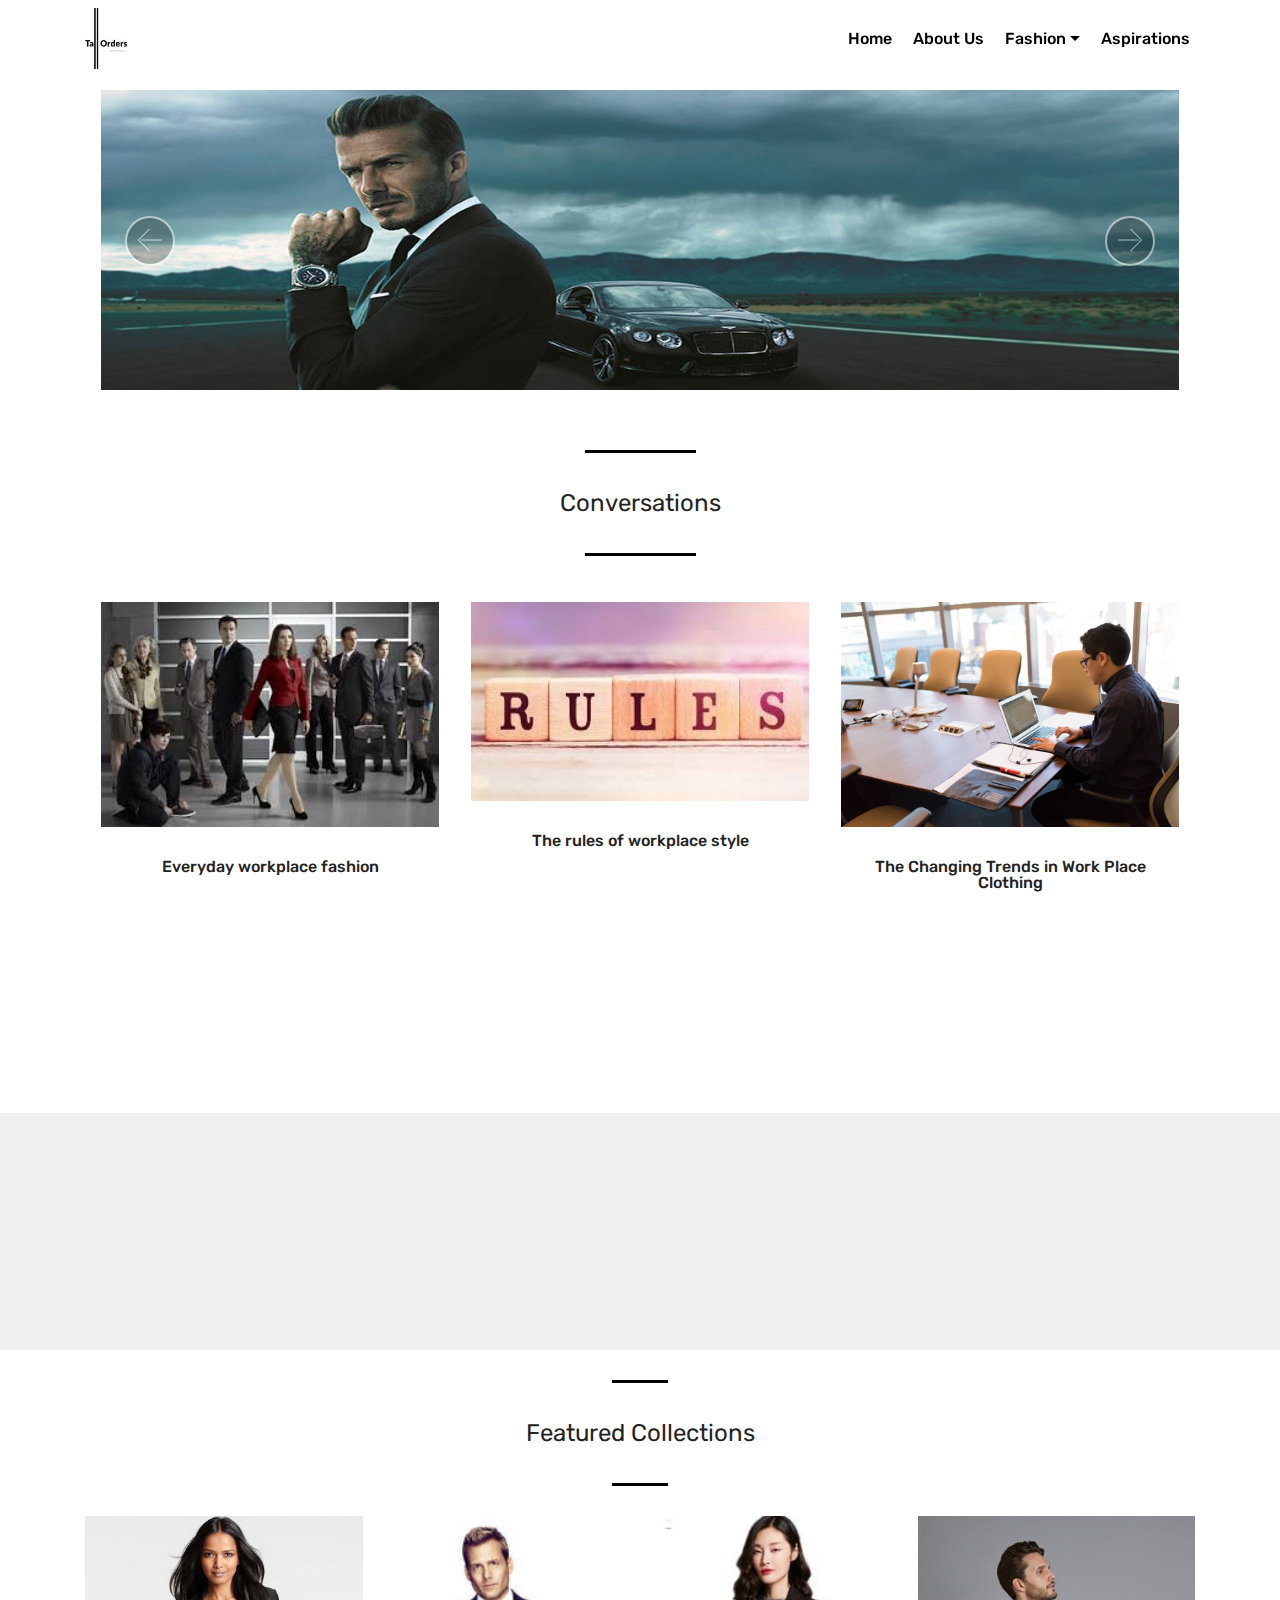
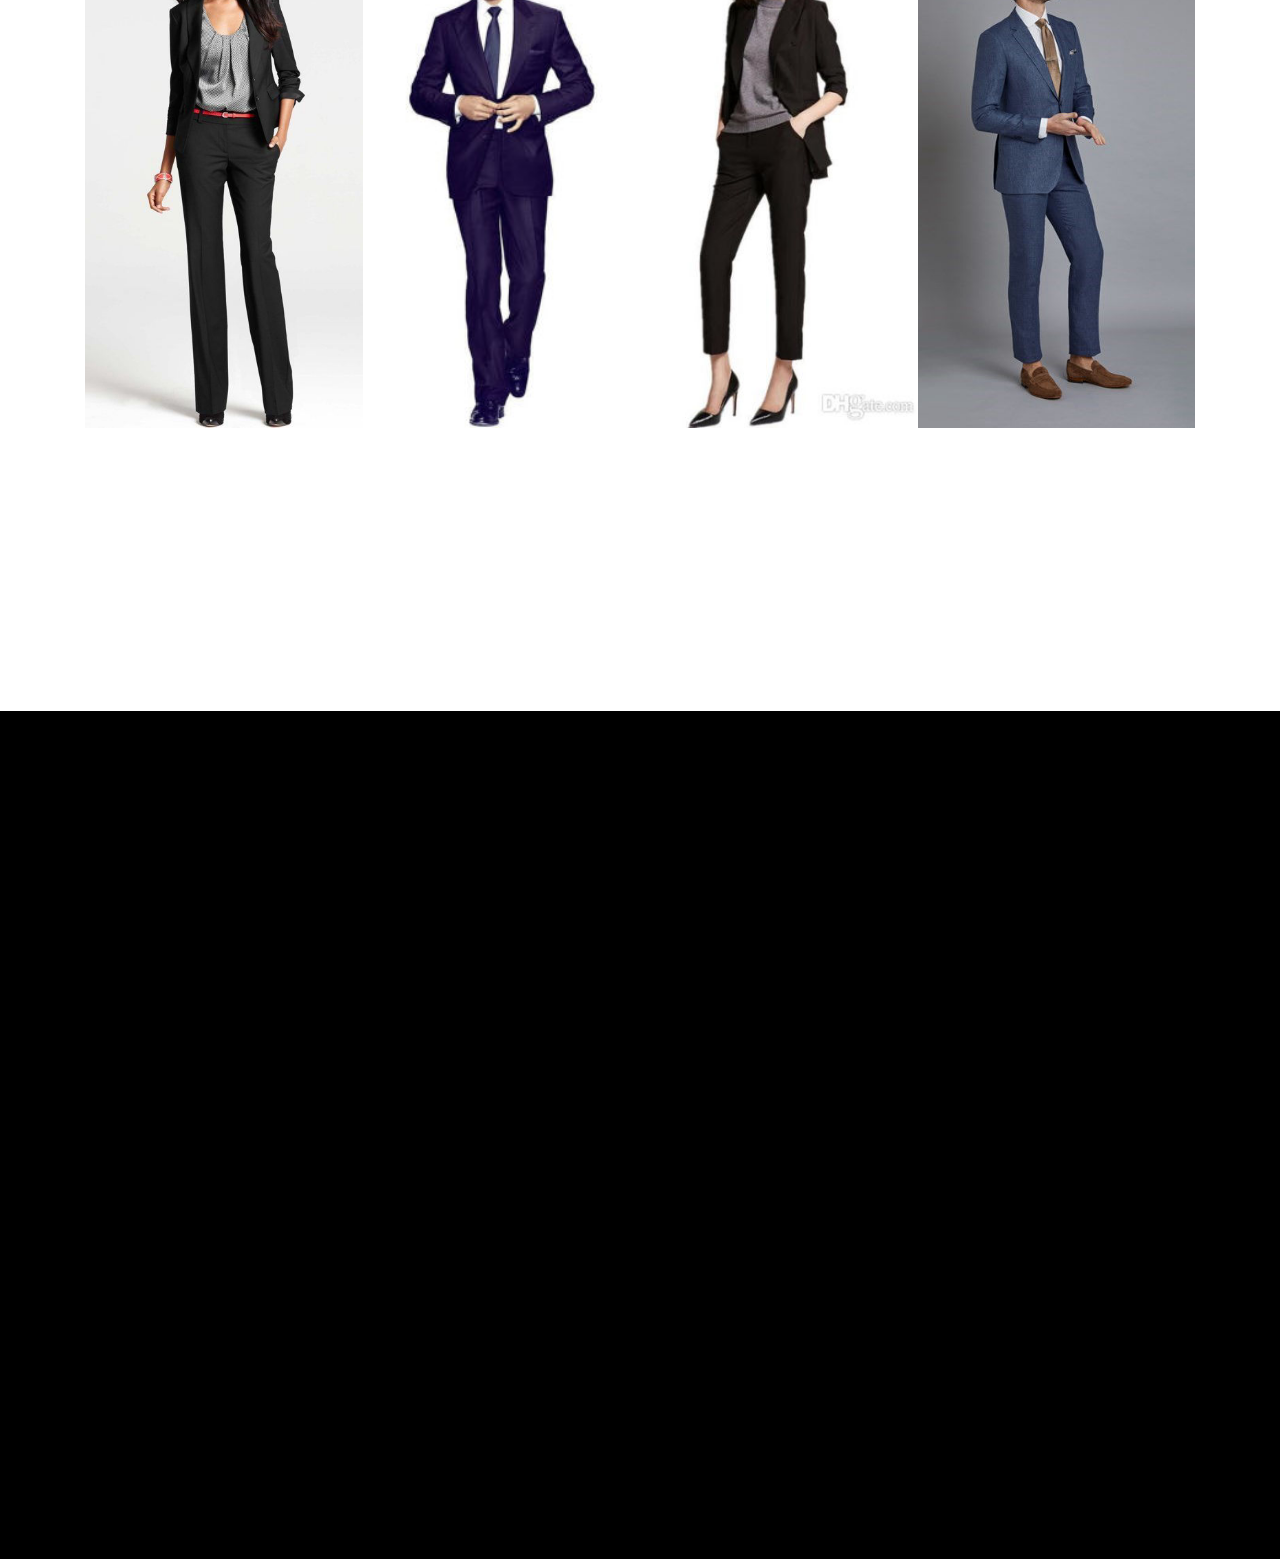
==== commit 3808e016: "create github pages" ====
--- a/index.html
+++ b/index.html
@@ -41,7 +41,7 @@
         <div class="menu-logo">
             <div class="navbar-brand">
                 <span class="navbar-logo">
-                    <a href="#top">
+                    <a href="index.html#slider2-10">
                         <img src="assets/images/tall-order-logo-122x112.jpg" alt="Mobirise" title="" style="height: 3.8rem;">
                     </a>
                 </span>
@@ -61,7 +61,7 @@
     </nav>
 </section>
 
-<section class="engine"><a href="https://mobirise.info/d">free web maker</a></section><section class="carousel slide cid-rILiSHDnQ4" data-interval="false" id="slider2-10">
+<section class="engine"><a href="https://mobirise.info/d">free site maker</a></section><section class="carousel slide cid-rILiSHDnQ4" data-interval="false" id="slider2-10">
 
     
     <div class="container content-slider">
@@ -155,7 +155,7 @@
         <div class="row py-2 justify-content-center">
             <div class="col-12 col-lg-6  col-md-8 " data-form-type="formoid">
                 <!---Formbuilder Form--->
-                <form action="https://mobirise.com/" method="POST" class="mbr-form form-with-styler" data-form-title="Mobirise Form"><input type="hidden" name="email" data-form-email="true" value="MLzu1CWQWtD+EaJkj0hV4FAh0Iw/j0KjrGLTZwHxcvpcn5DbEfZZxq7CWdClvibaYAzQSk+n3pwajG2IRO8tyLRVBDbMJL7rBiNX/5qo8ki81aYsZjAVfINiyPs3nKUz">
+                <form action="https://mobirise.com/" method="POST" class="mbr-form form-with-styler" data-form-title="Mobirise Form"><input type="hidden" name="email" data-form-email="true" value="JQAyP7cftWiSxoWBRg3NcY/Xi18oqNi/HwUpJ1Be3j+nKnyT3aEcvxk8DLurhOABRxt55aNla6Ga4D2MnCDLMCKg4fHttIb7higPHRrzZPx87q1ov+15EE9xZZhhM5/v">
                     <div class="row">
                         <div hidden="hidden" data-form-alert="" class="alert alert-success col-12">Thanks for filling out the form!</div>
                         <div hidden="hidden" data-form-alert-danger="" class="alert alert-danger col-12">
@@ -327,7 +327,7 @@
                 </p>
                 <div class="media-container-column" data-form-type="formoid">
                     <!---Formbuilder Form--->
-                    <form action="https://mobirise.com/" method="POST" class="mbr-form form-with-styler" data-form-title="Mobirise Form"><input type="hidden" name="email" data-form-email="true" value="V3bGQtuRe/U1QnJ+O9WoPrrb8I8VOMQjBzLUPR6e4MvTpVMohTNztxAmDnrn1QwCg3XabALVBdyll19wLSXphhwCeFbXylweVmSbsdMZr5G3DYbIt0owLHxw4gVu6Ozh">
+                    <form action="https://mobirise.com/" method="POST" class="mbr-form form-with-styler" data-form-title="Mobirise Form"><input type="hidden" name="email" data-form-email="true" value="GR3Gb0s2J7j0waNQKcw0EkWhCQW1dbfnfQ75J0bzSi6Uzt/vl8E2AHmNDOwMun0LJKlbhDPOlIzIL7pyO29531xkxeIoNsmABd3W2LzqtBQyVoN0n4QMtbgvaOKhjvMH">
                         <div class="row form-inline justify-content-center">
                             <div hidden="hidden" data-form-alert="" class="alert alert-success col-12">Thanks for filling out the form!</div>
                             <div hidden="hidden" data-form-alert-danger="" class="alert alert-danger col-12">
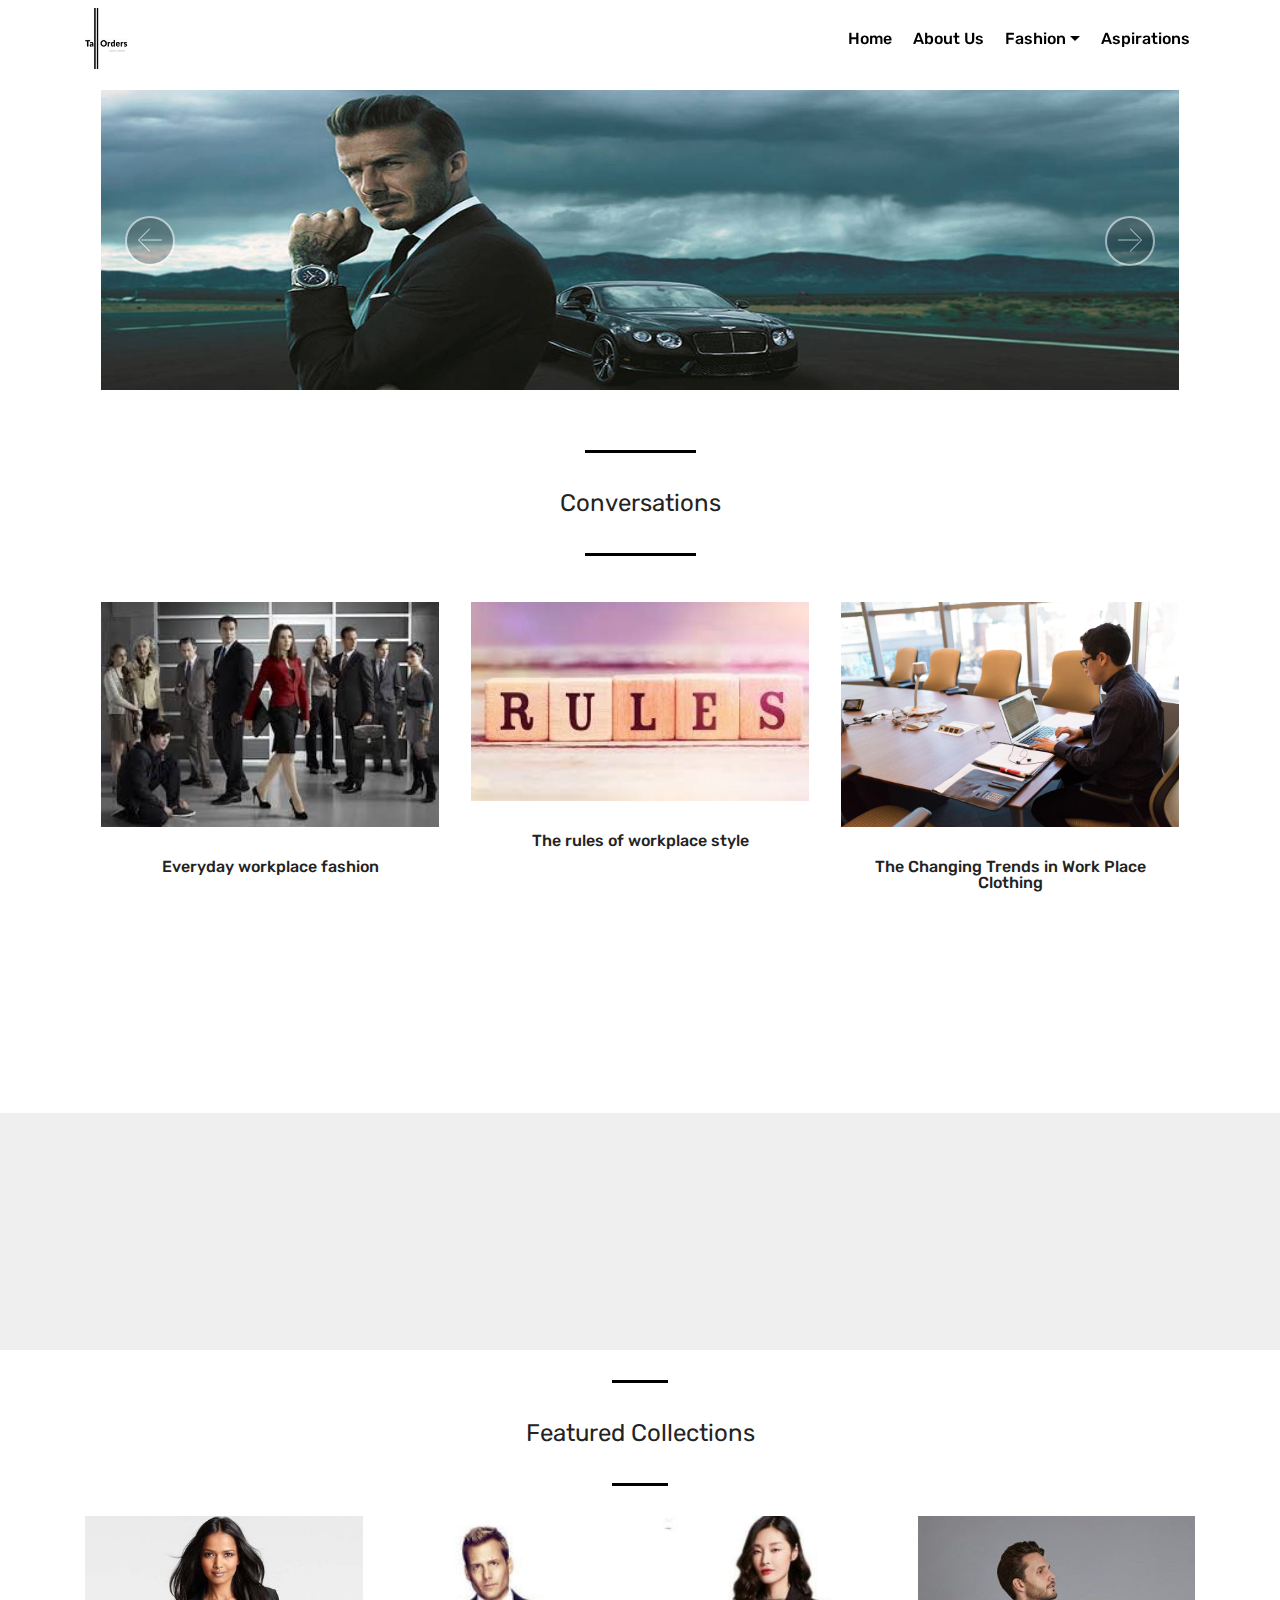
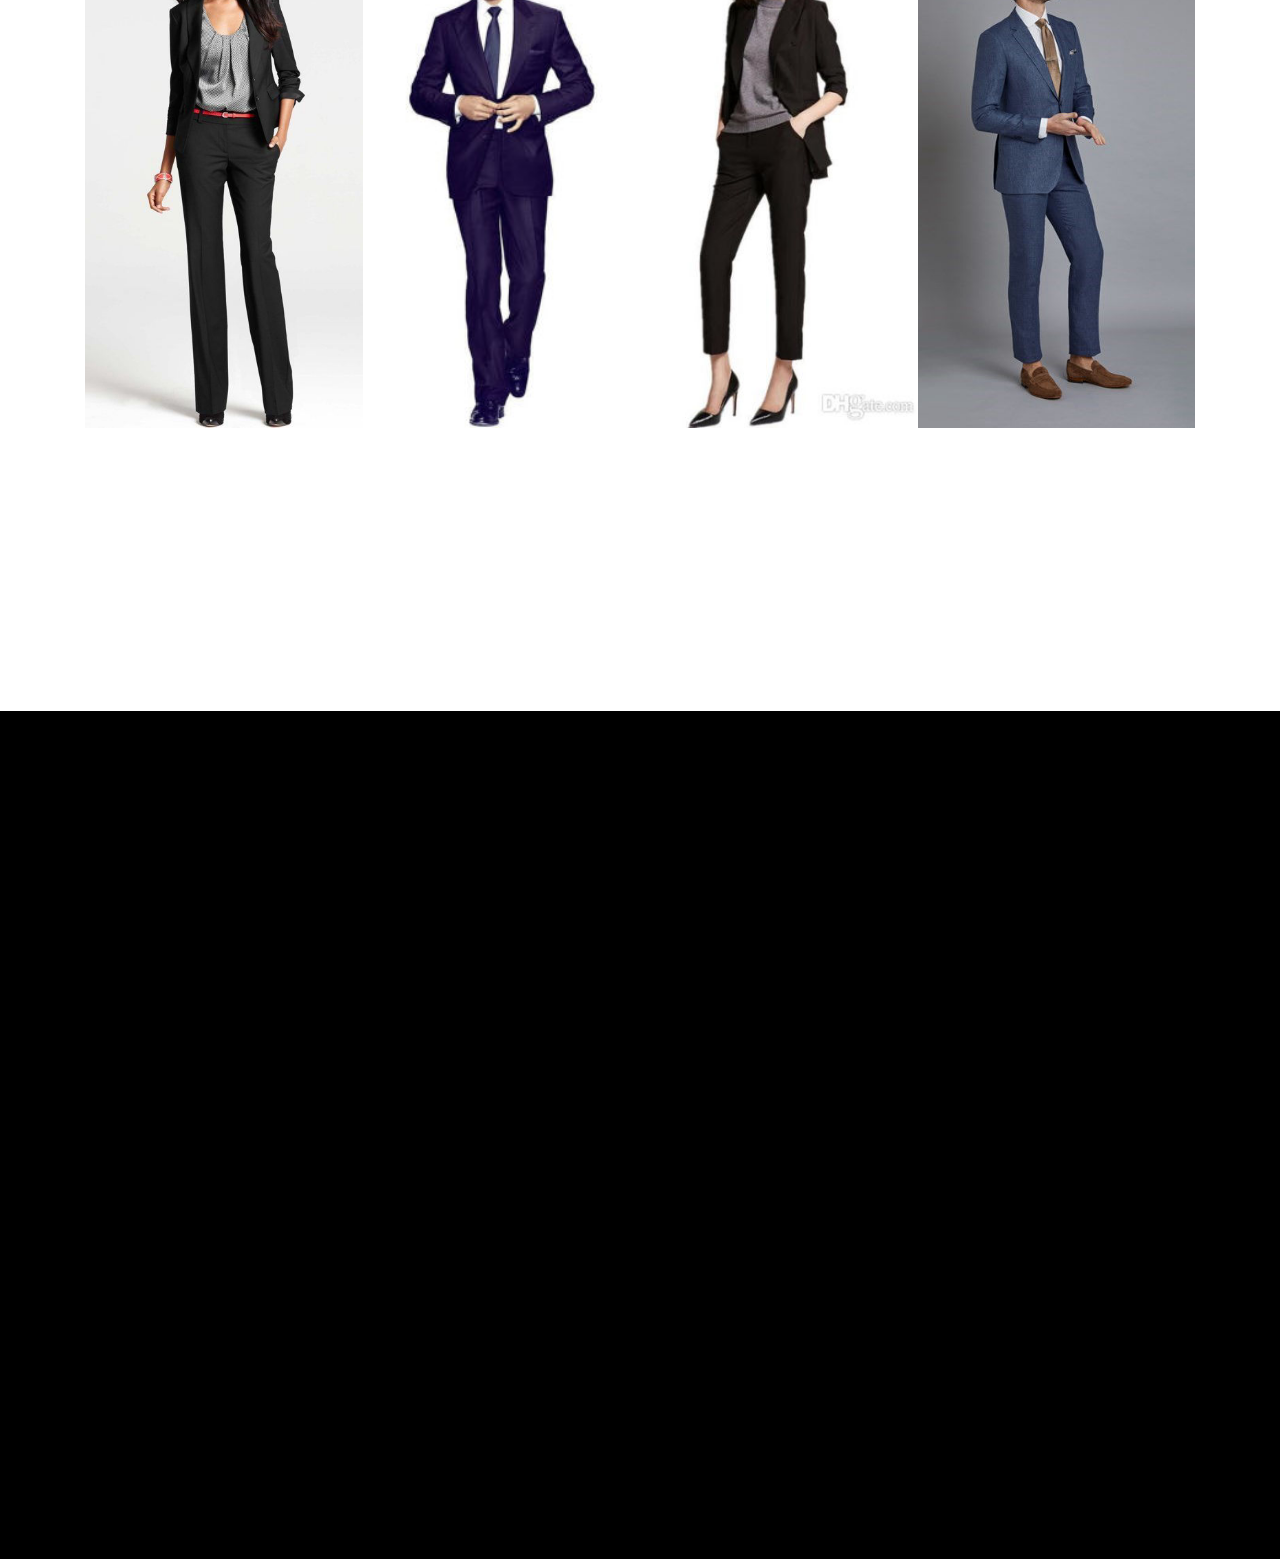
==== commit cbe9d980: "create github pages" ====
--- a/index.html
+++ b/index.html
@@ -61,7 +61,7 @@
     </nav>
 </section>
 
-<section class="engine"><a href="https://mobirise.info/d">free site maker</a></section><section class="carousel slide cid-rILiSHDnQ4" data-interval="false" id="slider2-10">
+<section class="engine"><a href="https://mobirise.info/a">online web builder</a></section><section class="carousel slide cid-rILiSHDnQ4" data-interval="false" id="slider2-10">
 
     
     <div class="container content-slider">
@@ -155,7 +155,7 @@
         <div class="row py-2 justify-content-center">
             <div class="col-12 col-lg-6  col-md-8 " data-form-type="formoid">
                 <!---Formbuilder Form--->
-                <form action="https://mobirise.com/" method="POST" class="mbr-form form-with-styler" data-form-title="Mobirise Form"><input type="hidden" name="email" data-form-email="true" value="JQAyP7cftWiSxoWBRg3NcY/Xi18oqNi/HwUpJ1Be3j+nKnyT3aEcvxk8DLurhOABRxt55aNla6Ga4D2MnCDLMCKg4fHttIb7higPHRrzZPx87q1ov+15EE9xZZhhM5/v">
+                <form action="https://mobirise.com/" method="POST" class="mbr-form form-with-styler" data-form-title="Mobirise Form"><input type="hidden" name="email" data-form-email="true" value="iWQmML9IoHq5kB4ANebML4mQ26K1xdYYomBLEpHsamQSLmfTmOIfpbF/4G4RmxtUf2lO20Eh+HYO7PlmqcsLLqDsgonS1d1ZKzssekAClwqibplBQ8Iti6i5VWWC1KzC">
                     <div class="row">
                         <div hidden="hidden" data-form-alert="" class="alert alert-success col-12">Thanks for filling out the form!</div>
                         <div hidden="hidden" data-form-alert-danger="" class="alert alert-danger col-12">
@@ -327,7 +327,7 @@
                 </p>
                 <div class="media-container-column" data-form-type="formoid">
                     <!---Formbuilder Form--->
-                    <form action="https://mobirise.com/" method="POST" class="mbr-form form-with-styler" data-form-title="Mobirise Form"><input type="hidden" name="email" data-form-email="true" value="GR3Gb0s2J7j0waNQKcw0EkWhCQW1dbfnfQ75J0bzSi6Uzt/vl8E2AHmNDOwMun0LJKlbhDPOlIzIL7pyO29531xkxeIoNsmABd3W2LzqtBQyVoN0n4QMtbgvaOKhjvMH">
+                    <form action="https://mobirise.com/" method="POST" class="mbr-form form-with-styler" data-form-title="Mobirise Form"><input type="hidden" name="email" data-form-email="true" value="J5cJ1FJwqEWldOOrUx1vDNDyJS72WnhZyMfClgGOhaoM1w9gs9HTuHtJJxzoc6dqRrIo26PFzKhEZOhA2Q4gAhA2dkP3DJ8eHHJHZenbOsg8134FRbDHcCYvM03rD2ua">
                         <div class="row form-inline justify-content-center">
                             <div hidden="hidden" data-form-alert="" class="alert alert-success col-12">Thanks for filling out the form!</div>
                             <div hidden="hidden" data-form-alert-danger="" class="alert alert-danger col-12">
--- a/assets/mobirise/css/mbr-additional.css
+++ b/assets/mobirise/css/mbr-additional.css
@@ -1934,8 +1934,8 @@
   }
 }
 .cid-rIL3KhJfvY {
-  padding-top: 0px;
-  padding-bottom: 0px;
+  padding-top: 15px;
+  padding-bottom: 15px;
   background-color: #f3f4f6;
 }
 .cid-rIL3KhJfvY .testimonial-text {
@@ -1958,30 +1958,30 @@
     margin: auto;
   }
 }
-.cid-rIL3OnhbUR {
+.cid-rIOiQL5zfZ {
   padding-top: 0px;
   padding-bottom: 0px;
   background-color: #232323;
 }
-.cid-rIL3OnhbUR .testimonial-text {
+.cid-rIOiQL5zfZ .testimonial-text {
   font-style: italic;
   font-weight: 300;
 }
-.cid-rIL3OnhbUR .mbr-author-name {
+.cid-rIOiQL5zfZ .mbr-author-name {
   font-weight: bold;
 }
-.cid-rIL3OnhbUR .media-container-row {
+.cid-rIOiQL5zfZ .media-container-row {
   word-wrap: break-word;
   word-break: break-word;
 }
 @media (max-width: 991px) {
-  .cid-rIL3OnhbUR .mbr-figure,
-  .cid-rIL3OnhbUR img {
+  .cid-rIOiQL5zfZ .mbr-figure,
+  .cid-rIOiQL5zfZ img {
     max-height: 300px;
     width: auto;
     margin: auto;
   }
-  .cid-rIL3OnhbUR .media-content {
+  .cid-rIOiQL5zfZ .media-content {
     padding-top: 1.5rem !important;
   }
 }
--- a/assets/mobirise/css/mbr-additional.css
+++ b/assets/mobirise/css/mbr-additional.css
@@ -1934,8 +1934,8 @@
   }
 }
 .cid-rIL3KhJfvY {
-  padding-top: 0px;
-  padding-bottom: 0px;
+  padding-top: 15px;
+  padding-bottom: 15px;
   background-color: #f3f4f6;
 }
 .cid-rIL3KhJfvY .testimonial-text {
@@ -1958,30 +1958,30 @@
     margin: auto;
   }
 }
-.cid-rIL3OnhbUR {
+.cid-rIOiQL5zfZ {
   padding-top: 0px;
   padding-bottom: 0px;
   background-color: #232323;
 }
-.cid-rIL3OnhbUR .testimonial-text {
+.cid-rIOiQL5zfZ .testimonial-text {
   font-style: italic;
   font-weight: 300;
 }
-.cid-rIL3OnhbUR .mbr-author-name {
+.cid-rIOiQL5zfZ .mbr-author-name {
   font-weight: bold;
 }
-.cid-rIL3OnhbUR .media-container-row {
+.cid-rIOiQL5zfZ .media-container-row {
   word-wrap: break-word;
   word-break: break-word;
 }
 @media (max-width: 991px) {
-  .cid-rIL3OnhbUR .mbr-figure,
-  .cid-rIL3OnhbUR img {
+  .cid-rIOiQL5zfZ .mbr-figure,
+  .cid-rIOiQL5zfZ img {
     max-height: 300px;
     width: auto;
     margin: auto;
   }
-  .cid-rIL3OnhbUR .media-content {
+  .cid-rIOiQL5zfZ .media-content {
     padding-top: 1.5rem !important;
   }
 }
